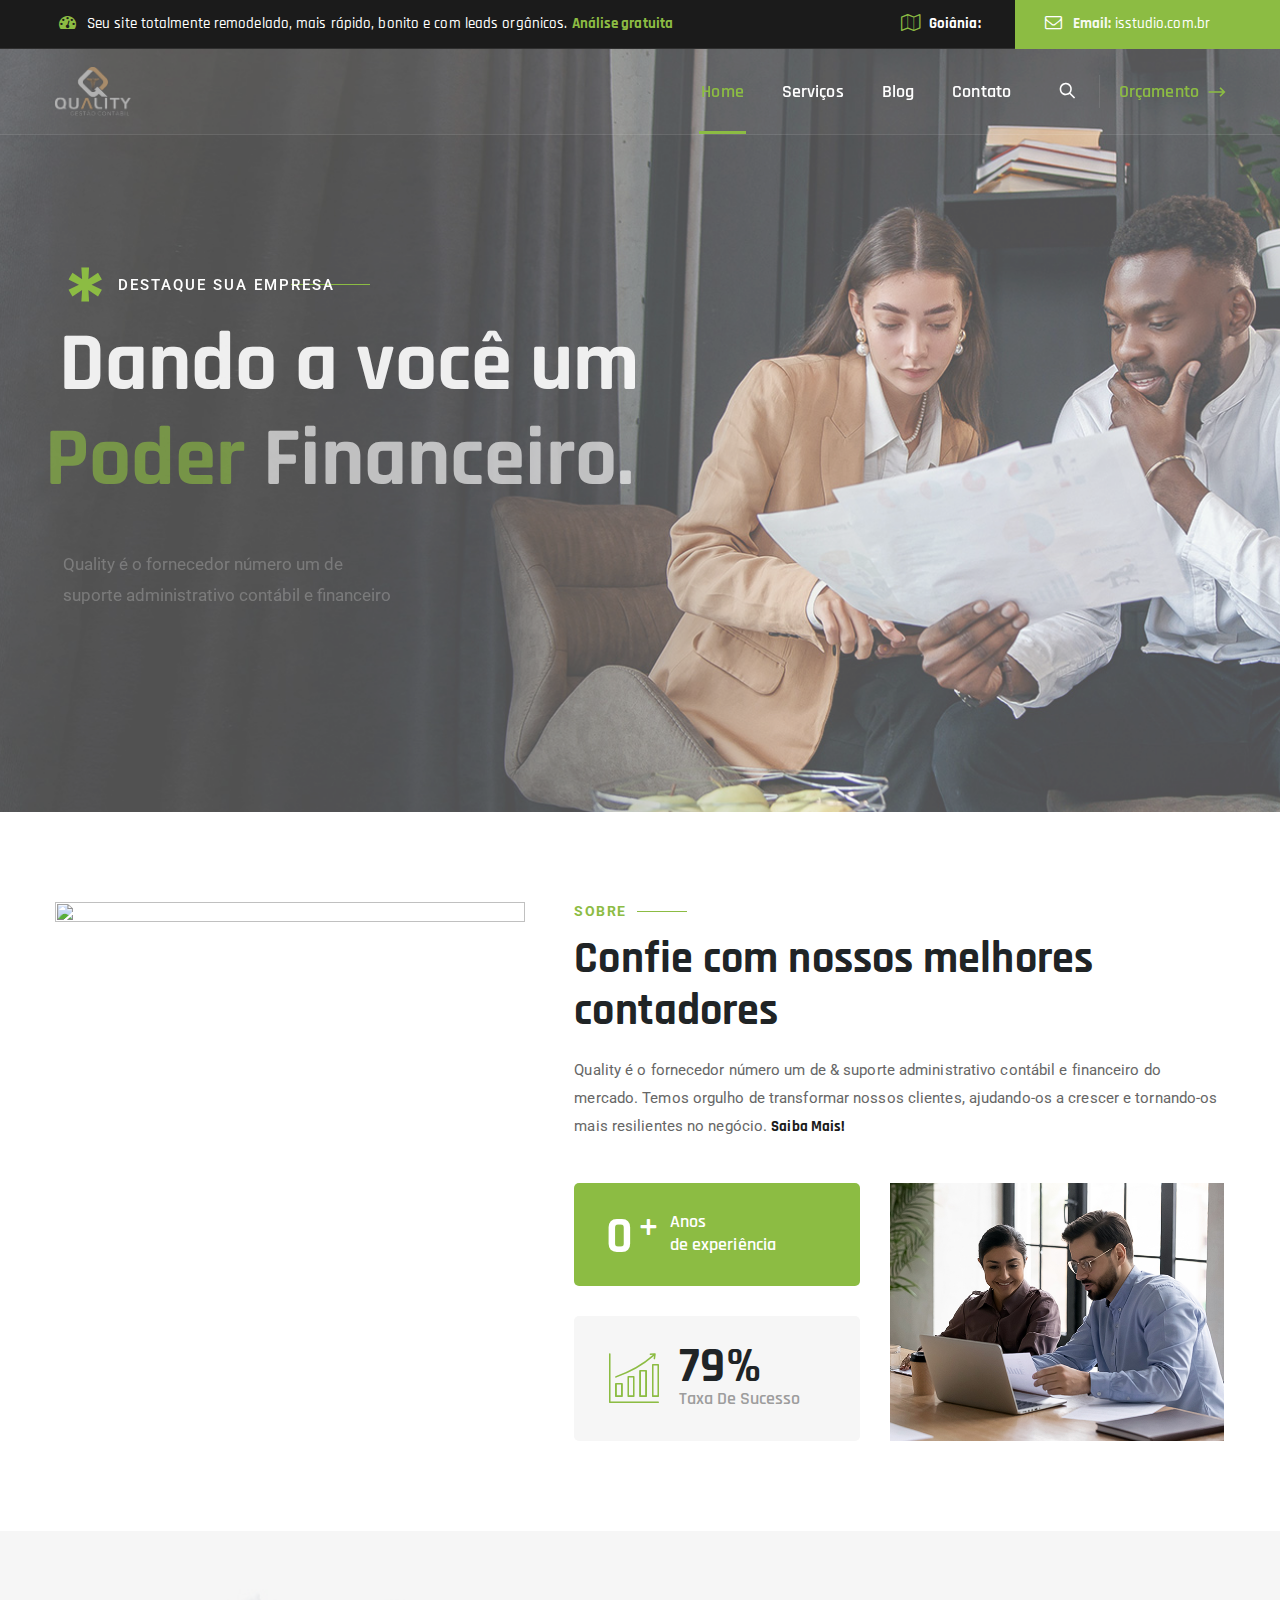
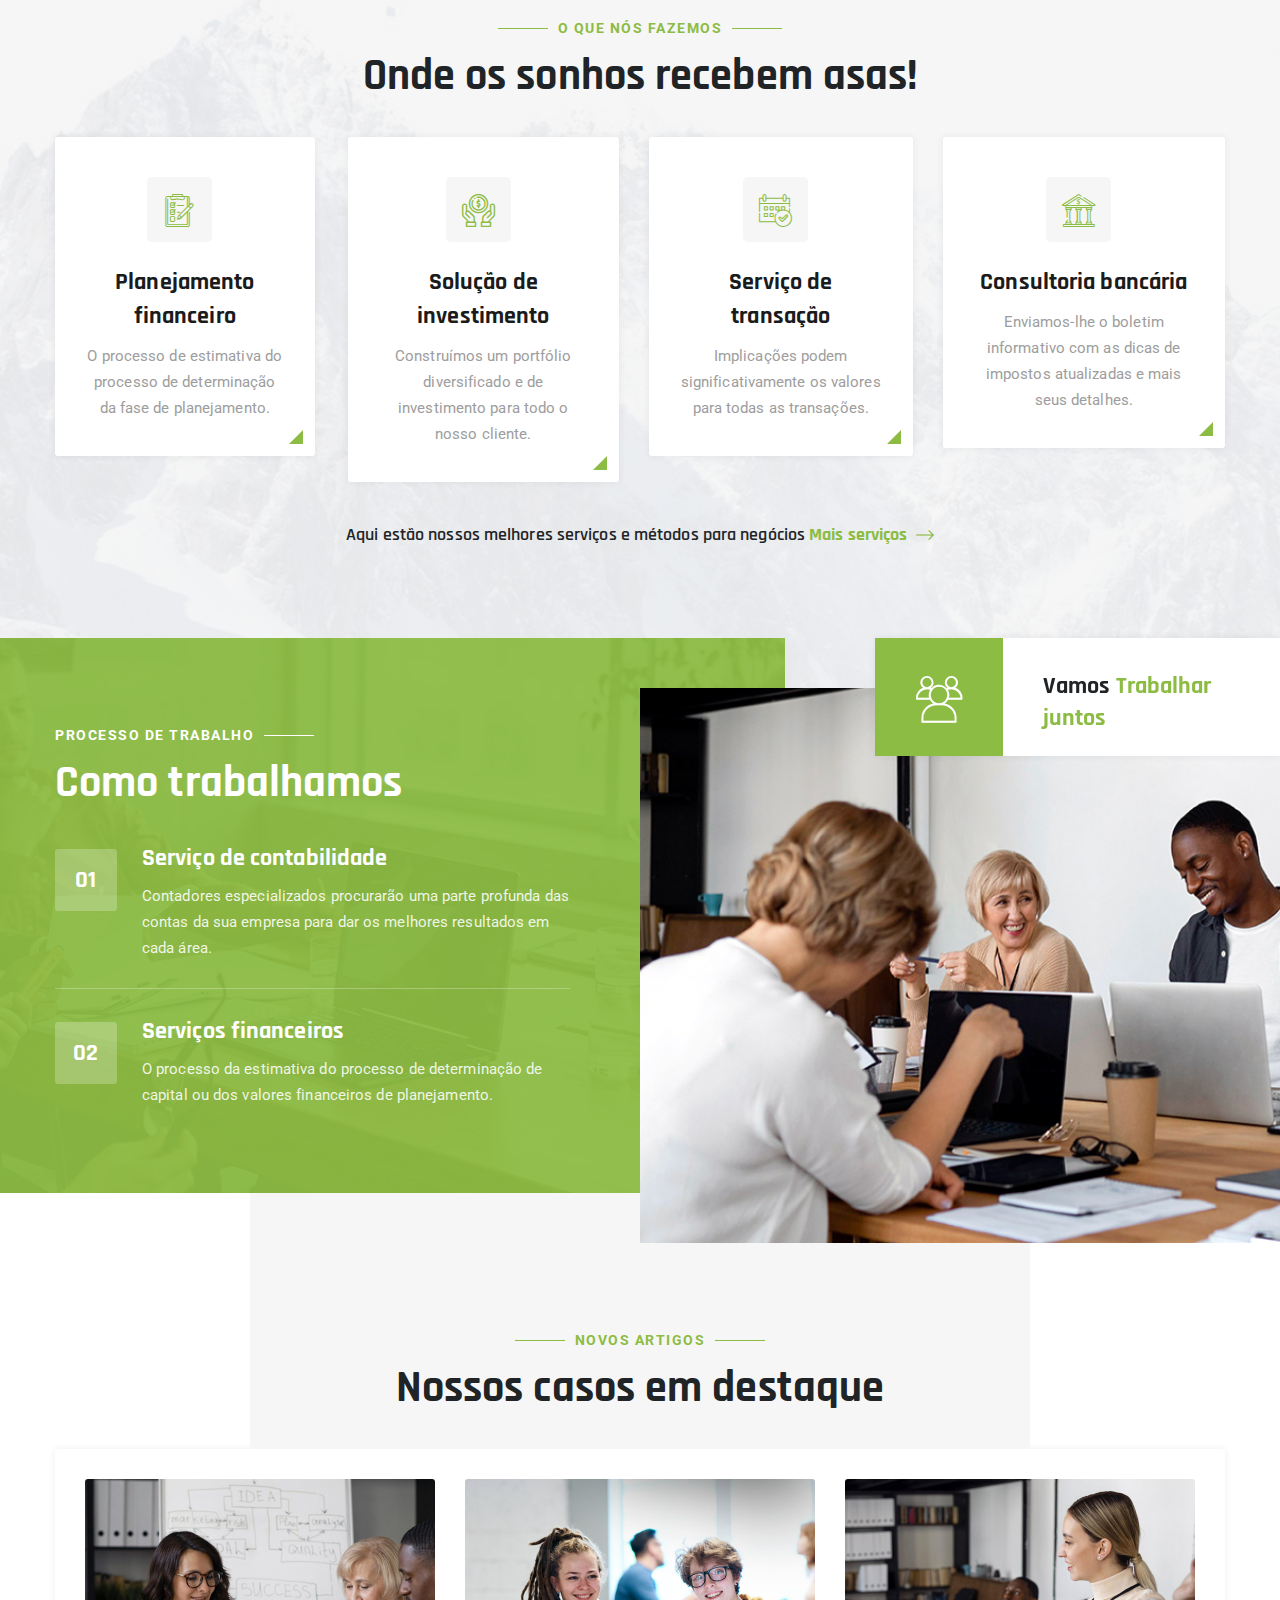
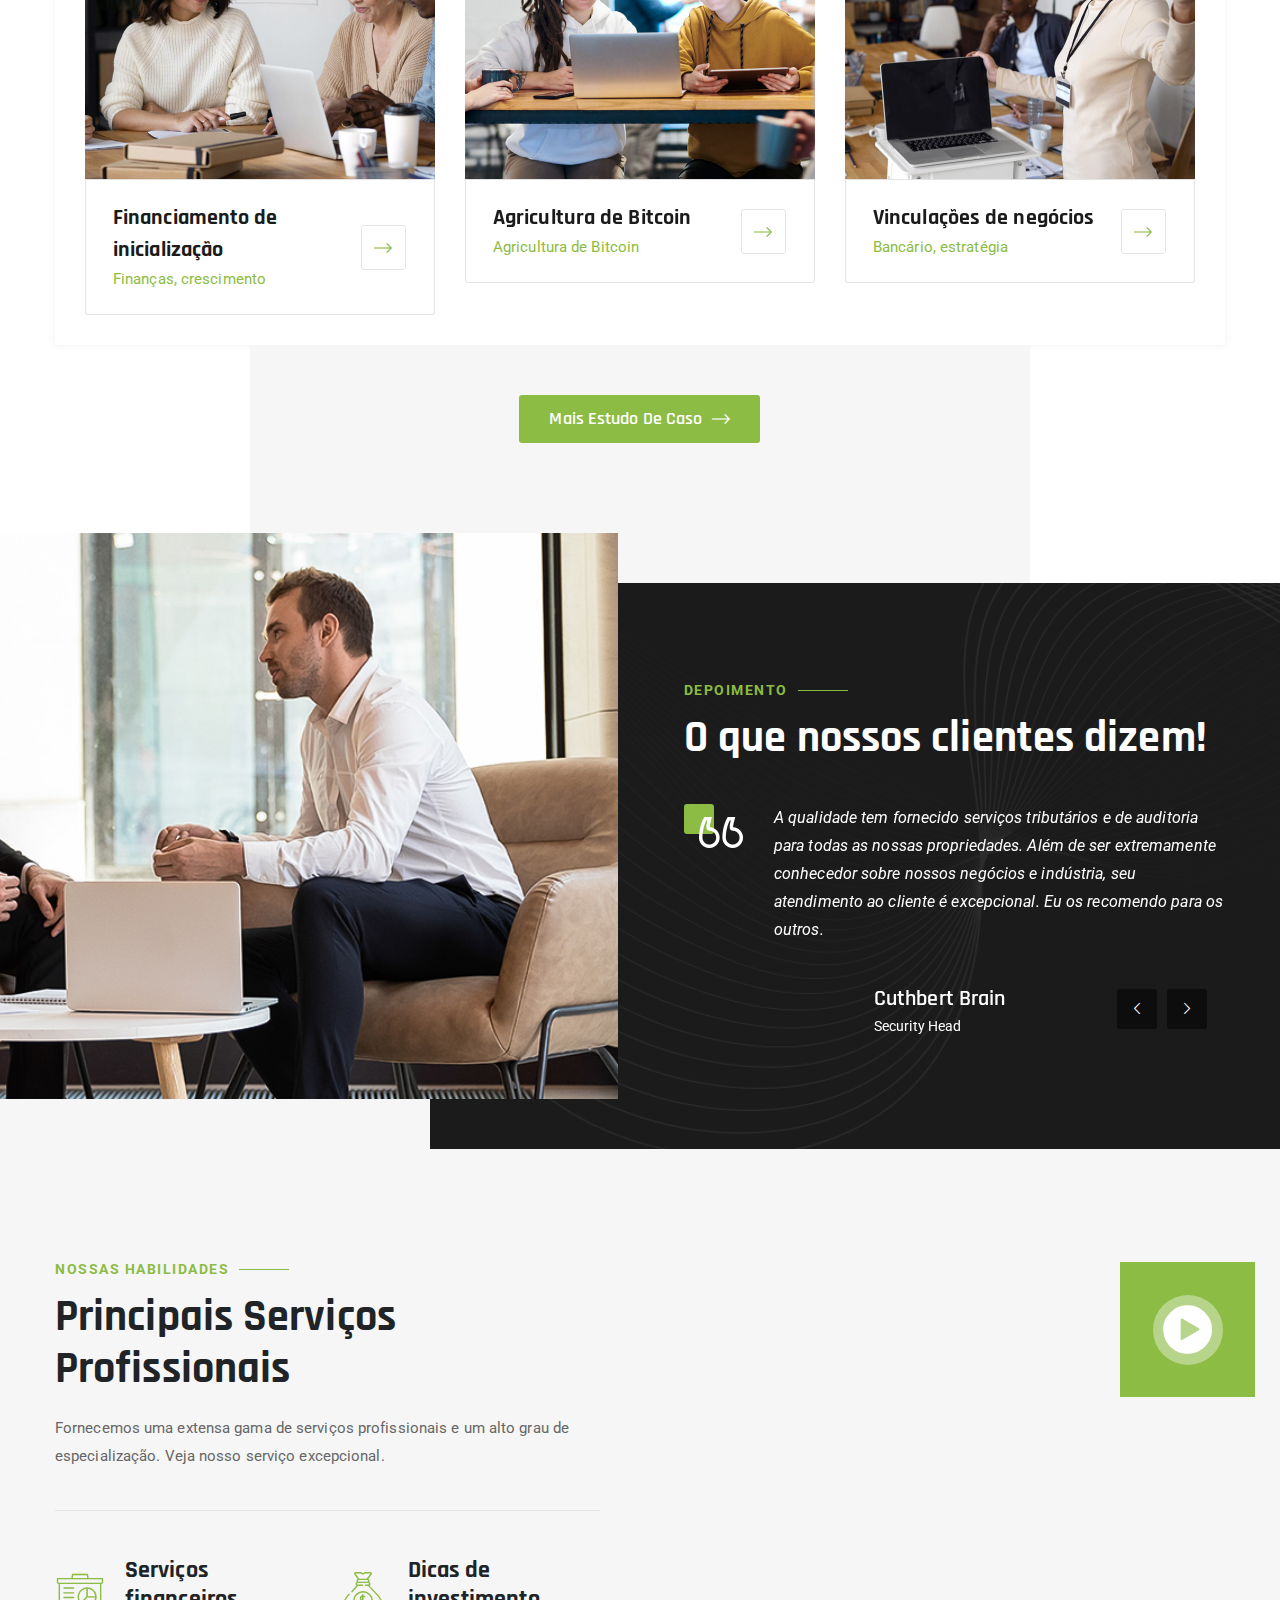
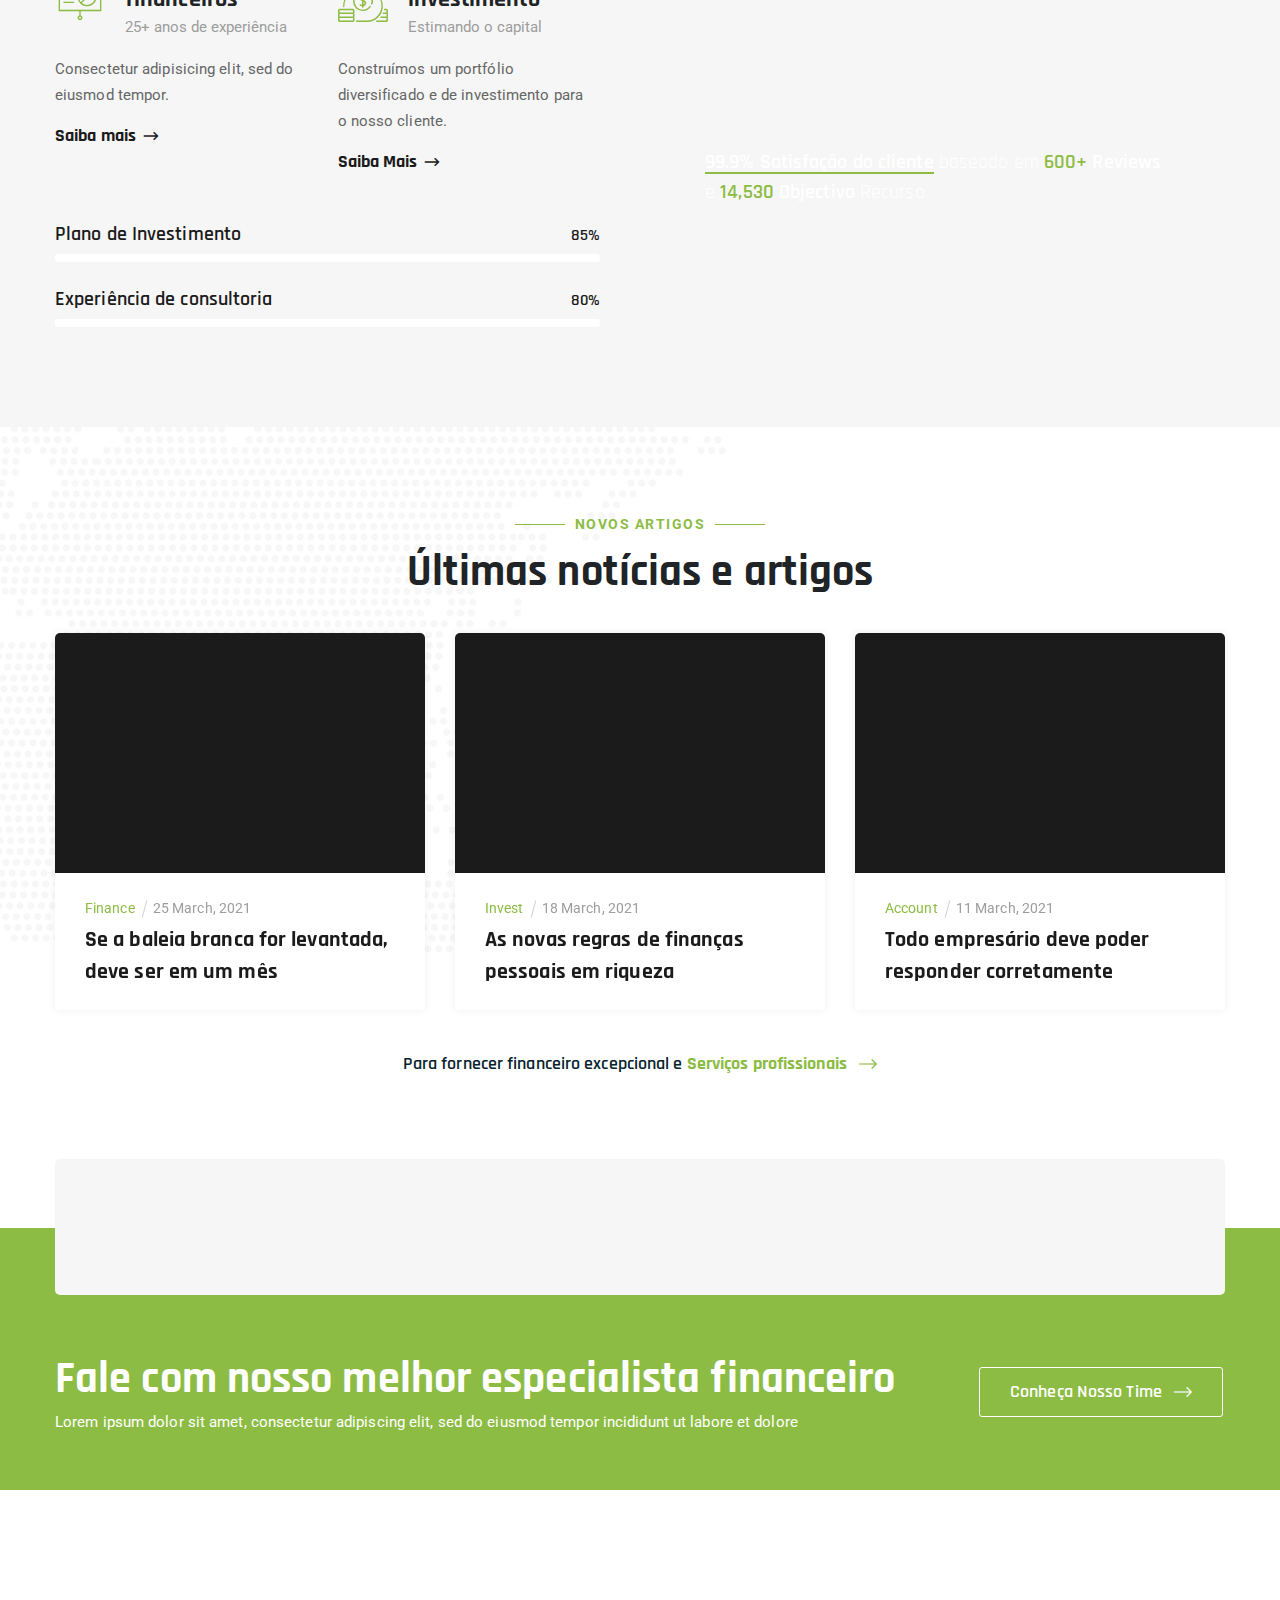
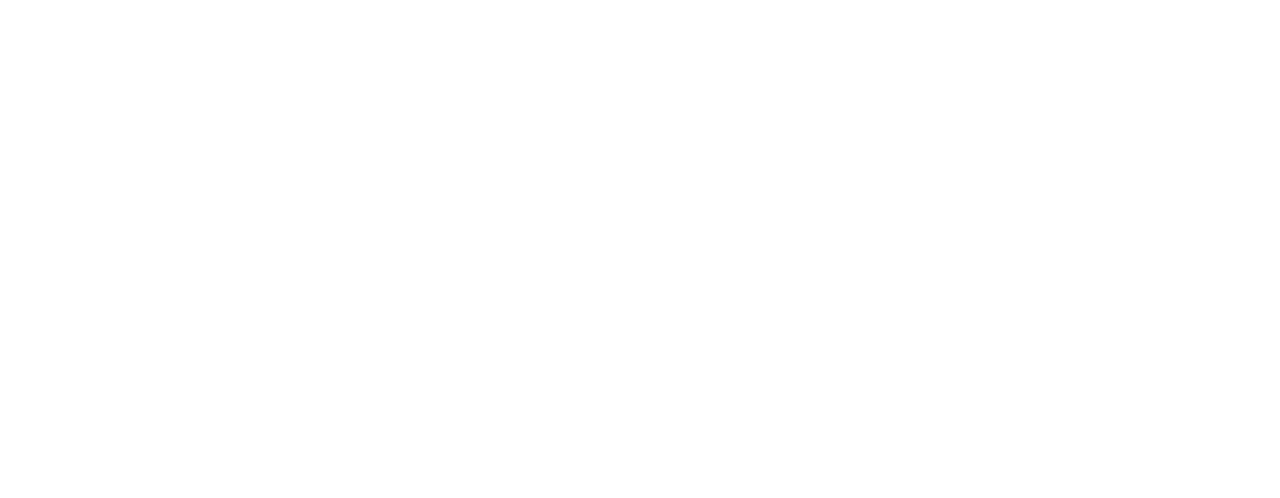
==== index.html @ 13d3b580 "tradução" ====
<!DOCTYPE html>
<html lang="en-US" class="no-js">

<head>
	<meta charset="UTF-8">
	<link rel="profile" href="http://gmpg.org/xfn/11">
	<meta name="viewport" content="width=device-width, initial-scale=1">
	<title>Quality &#8211; Accounting &amp; Finance Consulting WP Theme</title>
<meta name='robots' content='max-image-preview:large' />
<link rel='dns-prefetch' href='http://s.w.org/' />
<link rel="alternate" type="application/rss+xml" title="Quality &raquo; Feed" href="feed/index.html" />
<link rel="alternate" type="application/rss+xml" title="Quality &raquo; Comments Feed" href="comments/feed/index.html" />
		<script>
			window._wpemojiSettings = {"baseUrl":"https:\/\/s.w.org\/images\/core\/emoji\/13.0.1\/72x72\/","ext":".png","svgUrl":"https:\/\/s.w.org\/images\/core\/emoji\/13.0.1\/svg\/","svgExt":".svg","source":{"concatemoji":"https:\/\/themetechmount.com\/wordpress\/invess\/wp-includes\/js\/wp-emoji-release.min.js?ver=5.7.8"}};
			!function(e,a,t){var n,r,o,i=a.createElement("canvas"),p=i.getContext&&i.getContext("2d");function s(e,t){var a=String.fromCharCode;p.clearRect(0,0,i.width,i.height),p.fillText(a.apply(this,e),0,0);e=i.toDataURL();return p.clearRect(0,0,i.width,i.height),p.fillText(a.apply(this,t),0,0),e===i.toDataURL()}function c(e){var t=a.createElement("script");t.src=e,t.defer=t.type="text/javascript",a.getElementsByTagName("head")[0].appendChild(t)}for(o=Array("flag","emoji"),t.supports={everything:!0,everythingExceptFlag:!0},r=0;r<o.length;r++)t.supports[o[r]]=function(e){if(!p||!p.fillText)return!1;switch(p.textBaseline="top",p.font="600 32px Arial",e){case"flag":return s([127987,65039,8205,9895,65039],[127987,65039,8203,9895,65039])?!1:!s([55356,56826,55356,56819],[55356,56826,8203,55356,56819])&&!s([55356,57332,56128,56423,56128,56418,56128,56421,56128,56430,56128,56423,56128,56447],[55356,57332,8203,56128,56423,8203,56128,56418,8203,56128,56421,8203,56128,56430,8203,56128,56423,8203,56128,56447]);case"emoji":return!s([55357,56424,8205,55356,57212],[55357,56424,8203,55356,57212])}return!1}(o[r]),t.supports.everything=t.supports.everything&&t.supports[o[r]],"flag"!==o[r]&&(t.supports.everythingExceptFlag=t.supports.everythingExceptFlag&&t.supports[o[r]]);t.supports.everythingExceptFlag=t.supports.everythingExceptFlag&&!t.supports.flag,t.DOMReady=!1,t.readyCallback=function(){t.DOMReady=!0},t.supports.everything||(n=function(){t.readyCallback()},a.addEventListener?(a.addEventListener("DOMContentLoaded",n,!1),e.addEventListener("load",n,!1)):(e.attachEvent("onload",n),a.attachEvent("onreadystatechange",function(){"complete"===a.readyState&&t.readyCallback()})),(n=t.source||{}).concatemoji?c(n.concatemoji):n.wpemoji&&n.twemoji&&(c(n.twemoji),c(n.wpemoji)))}(window,document,window._wpemojiSettings);
		</script>
		<style>
img.wp-smiley,
img.emoji {
	display: inline !important;
	border: none !important;
	box-shadow: none !important;
	height: 1em !important;
	width: 1em !important;
	margin: 0 .07em !important;
	vertical-align: -0.1em !important;
	background: none !important;
	padding: 0 !important;
}
</style>
	<link rel='stylesheet' id='themetechmount-invess-extra-icons-css'  href='wp-content/themes/invess/assets/themetechmount-invess-extra-icons/font/flaticond988.css?ver=5.7.8'  media='all' />
<link rel='stylesheet' id='wp-block-library-css'  href='wp-includes/css/dist/block-library/style.mind988.css?ver=5.7.8'  media='all' />
<link rel='stylesheet' id='contact-form-7-css'  href='wp-content/plugins/contact-form-7/includes/css/stylesc225.css?ver=5.4.1'  media='all' />
<link rel='stylesheet' id='rs-plugin-settings-css'  href='wp-content/plugins/revslider/public/assets/css/rs6e434.css?ver=6.4.11'  media='all' />
<style id='rs-plugin-settings-inline-css'>
#rs-demo-id {}
</style>
<link rel='stylesheet' id='font-awesome-css'  href='wp-content/plugins/elementor/assets/lib/font-awesome/css/font-awesome.min1849.css?ver=4.7.0'  media='all' />
<link rel='stylesheet' id='perfect-scrollbar-css'  href='wp-content/themes/invess/assets/perfect-scrollbar/perfect-scrollbar.mind988.css?ver=5.7.8'  media='all' />
<link rel='stylesheet' id='chrisbracco-tooltip-css'  href='wp-content/themes/invess/assets/chrisbracco-tooltip/chrisbracco-tooltip.mind988.css?ver=5.7.8'  media='all' />
<link rel='stylesheet' id='multi-columns-row-css'  href='wp-content/themes/invess/css/multi-columns-rowd988.css?ver=5.7.8'  media='all' />
<link rel='stylesheet' id='select2-css'  href='wp-content/themes/invess/assets/select2/select2.mind988.css?ver=5.7.8'  media='all' />
<link rel='stylesheet' id='flexslider-css'  href='wp-content/themes/invess/assets/flexslider/flexsliderd988.css?ver=5.7.8'  media='all' />
<link rel='stylesheet' id='themetechmount-invess-icons-css'  href='wp-content/themes/invess/assets/tm-invess-icons/css/tm-invess-iconsd988.css?ver=5.7.8'  media='all' />
<link rel='stylesheet' id='slick-css'  href='wp-content/themes/invess/assets/slick/slickd988.css?ver=5.7.8'  media='all' />
<link rel='stylesheet' id='slick-theme-css'  href='wp-content/themes/invess/assets/slick/slick-themed988.css?ver=5.7.8'  media='all' />
<link rel='stylesheet' id='asPieProgress-css'  href='wp-content/themes/invess/css/asPieProgress.mind988.css?ver=5.7.8'  media='all' />
<link rel='stylesheet' id='prettyphoto-css'  href='wp-content/themes/invess/assets/prettyphoto/css/prettyPhotod988.css?ver=5.7.8'  media='all' />
<link rel='stylesheet' id='elementor-icons-css'  href='wp-content/plugins/elementor/assets/lib/eicons/css/elementor-icons.min21f9.css?ver=5.11.0'  media='all' />
<link rel='stylesheet' id='elementor-animations-css'  href='wp-content/plugins/elementor/assets/lib/animations/animations.mine5ca.css?ver=3.2.3'  media='all' />
<link rel='stylesheet' id='elementor-frontend-css'  href='wp-content/plugins/elementor/assets/css/frontend.mine5ca.css?ver=3.2.3'  media='all' />
<style id='elementor-frontend-inline-css'>
@font-face{font-family:eicons;src:url(wp-content/plugins/elementor/assets/lib/eicons/fonts/eicons0b93.eot?5.10.0);src:url(https://themetechmount.com/wordpress/invess/wp-content/plugins/elementor/assets/lib/eicons/fonts/eicons.eot?5.10.0#iefix) format("embedded-opentype"),url(https://themetechmount.com/wordpress/invess/wp-content/plugins/elementor/assets/lib/eicons/fonts/eicons.woff2?5.10.0) format("woff2"),url(https://themetechmount.com/wordpress/invess/wp-content/plugins/elementor/assets/lib/eicons/fonts/eicons.woff?5.10.0) format("woff"),url(https://themetechmount.com/wordpress/invess/wp-content/plugins/elementor/assets/lib/eicons/fonts/eicons.ttf?5.10.0) format("truetype"),url(https://themetechmount.com/wordpress/invess/wp-content/plugins/elementor/assets/lib/eicons/fonts/eicons.svg?5.10.0#eicon) format("svg");font-weight:400;font-style:normal}
</style>
<link rel='stylesheet' id='elementor-post-7166-css'  href='wp-content/uploads/elementor/css/post-7166d18d.css?ver=1620456250'  media='all' />
<link rel='stylesheet' id='font-awesome-5-all-css'  href='wp-content/plugins/elementor/assets/lib/font-awesome/css/all.mine5ca.css?ver=3.2.3'  media='all' />
<link rel='stylesheet' id='font-awesome-4-shim-css'  href='wp-content/plugins/elementor/assets/lib/font-awesome/css/v4-shims.mine5ca.css?ver=3.2.3'  media='all' />
<link rel='stylesheet' id='elementor-post-9625-css'  href='wp-content/uploads/elementor/css/post-9625d93e.css?ver=1658746735'  media='all' />
<link rel='stylesheet' id='bootstrap-css'  href='wp-content/themes/invess/css/bootstrap.mind988.css?ver=5.7.8'  media='all' />
<link rel='stylesheet' id='bootstrap-theme-css'  href='wp-content/themes/invess/css/bootstrap-theme.mind988.css?ver=5.7.8'  media='all' />
<link rel='stylesheet' id='invess-base-style-css'  href='wp-content/themes/invess/css/base.mind988.css?ver=5.7.8'  media='all' />
<link rel='stylesheet' id='invess-main-style-css'  href='wp-content/themes/invess/css/main.mind988.css?ver=5.7.8'  media='all' />
<style id='invess-main-style-inline-css'>
:root{--tm-skincolor:#8cbc43; --tm-greycolor:#f6f6f6; --tm-dark-greycolor:#1b1b1b; --tm-whitecolor:#fff; --tm-bordercolor:#e1e1e1; --tm-generalfontcolor:#888888; --body-fontfamily:Roboto; --body-lineheight:26px; --body-fontsize:15px; --special-element-fontfamily:Rajdhani; --special-element-fontweight:600; --button_fontsize:18px; --button-topbottompadding:19px; --mainmenu_fontsize:18px; --mainmenu-texttransform:capitalize}body{background-color:#f6f6f6;background-position:0% 0%;background-size:auto;background-repeat:repeat;background-attachment:scroll}body > .tm-bg-layer{background-color:#f6f6f6}body #main,.themetechmount-sticky-footer .site-content-wrapper{background-color:#f6f6f6;background-position:0% 0%;background-size:auto;background-repeat:repeat;background-attachment:scroll}body #main,.themetechmount-sticky-footer .site-content-wrapper > .tm-bg-layer{background-color:#f6f6f6}.themetechmount-fbar-box-w{background-image:url('../../../localhost/elementor/wp-content/themes/vemlo/images/floatingbar-bg.jpg');background-position:0% 0%;background-size:cover;background-repeat:no-repeat;background-attachment:scroll}div.tm-titlebar-wrapper{background-image:url('wp-content/uploads/2021/05/titlebar-bg.jpg');background-color:rgba(17,24,30,0.01);background-position:center center;background-size:cover;background-repeat:no-repeat;background-attachment:scroll}div.tm-titlebar-wrapper > .tm-bg-layer{background-color:rgba(17,24,30,0.01)}.tm-header-style-classic-vertical .site-header{background-color:rgba(26,34,39,0.73);background-position:0% 0%;background-size:cover;background-repeat:repeat;background-attachment:scroll}.tm-header-style-classic-vertical .site-header > .tm-bg-layer{background-color:rgba(26,34,39,0.73)}.tm-mmmenu-override-yes #site-header-menu #site-navigation div.mega-menu-wrap ul.mega-menu.mega-menu-horizontal li.mega-menu-item ul.mega-sub-menu,#site-header-menu #site-navigation div.nav-menu > ul > li ul{background-color:#ffffff;background-position:center top;background-size:cover;background-repeat:no-repeat;background-attachment:scroll}.tm-mmmenu-override-yes #site-header-menu #site-navigation div.mega-menu-wrap ul.mega-menu.mega-menu-horizontal li.mega-menu-item ul.mega-sub-menu,#site-header-menu #site-navigation div.nav-menu > ul > li ul > .tm-bg-layer{background-color:#ffffff}#site-header-menu #site-navigation div.nav-menu > ul > li:nth-child(1) ul,.tm-mmmenu-override-yes #site-header-menu #site-navigation div.mega-menu-wrap ul.mega-menu.mega-menu-horizontal li.mega-menu-item:nth-child(1) ul.mega-sub-menu{background-position:0% 0%;background-size:auto;background-repeat:repeat;background-attachment:scroll}#site-header-menu #site-navigation div.nav-menu > ul > li:nth-child(2) ul,.tm-mmmenu-override-yes #site-header-menu #site-navigation div.mega-menu-wrap ul.mega-menu.mega-menu-horizontal li.mega-menu-item:nth-child(2) ul.mega-sub-menu{background-position:0% 0%;background-size:auto;background-repeat:repeat;background-attachment:scroll}#site-header-menu #site-navigation div.nav-menu > ul > li:nth-child(3) ul,.tm-mmmenu-override-yes #site-header-menu #site-navigation div.mega-menu-wrap ul.mega-menu.mega-menu-horizontal li.mega-menu-item:nth-child(3) ul.mega-sub-menu{background-position:0% 0%;background-size:auto;background-repeat:repeat;background-attachment:scroll}#site-header-menu #site-navigation div.nav-menu > ul > li:nth-child(4) ul,.tm-mmmenu-override-yes #site-header-menu #site-navigation div.mega-menu-wrap ul.mega-menu.mega-menu-horizontal li.mega-menu-item:nth-child(4) ul.mega-sub-menu{background-position:0% 0%;background-size:auto;background-repeat:repeat;background-attachment:scroll}#site-header-menu #site-navigation div.nav-menu > ul > li:nth-child(5) ul,.tm-mmmenu-override-yes #site-header-menu #site-navigation div.mega-menu-wrap ul.mega-menu.mega-menu-horizontal li.mega-menu-item:nth-child(5) ul.mega-sub-menu{background-position:0% 0%;background-size:auto;background-repeat:repeat;background-attachment:scroll}#site-header-menu #site-navigation div.nav-menu > ul > li:nth-child(6) ul,.tm-mmmenu-override-yes #site-header-menu #site-navigation div.mega-menu-wrap ul.mega-menu.mega-menu-horizontal li.mega-menu-item:nth-child(6) ul.mega-sub-menu{background-position:0% 0%;background-size:auto;background-repeat:repeat;background-attachment:scroll}#site-header-menu #site-navigation div.nav-menu > ul > li:nth-child(7) ul,.tm-mmmenu-override-yes #site-header-menu #site-navigation div.mega-menu-wrap ul.mega-menu.mega-menu-horizontal li.mega-menu-item:nth-child(7) ul.mega-sub-menu{background-position:0% 0%;background-size:auto;background-repeat:repeat;background-attachment:scroll}#site-header-menu #site-navigation div.nav-menu > ul > li:nth-child(8) ul,.tm-mmmenu-override-yes #site-header-menu #site-navigation div.mega-menu-wrap ul.mega-menu.mega-menu-horizontal li.mega-menu-item:nth-child(8) ul.mega-sub-menu{background-position:0% 0%;background-size:auto;background-repeat:repeat;background-attachment:scroll}#site-header-menu #site-navigation div.nav-menu > ul > li:nth-child(9) ul,.tm-mmmenu-override-yes #site-header-menu #site-navigation div.mega-menu-wrap ul.mega-menu.mega-menu-horizontal li.mega-menu-item:nth-child(9) ul.mega-sub-menu{background-position:0% 0%;background-size:auto;background-repeat:repeat;background-attachment:scroll}#site-header-menu #site-navigation div.nav-menu > ul > li:nth-child(10) ul,.tm-mmmenu-override-yes #site-header-menu #site-navigation div.mega-menu-wrap ul.mega-menu.mega-menu-horizontal li.mega-menu-item:nth-child(10) ul.mega-sub-menu{background-position:0% 0%;background-size:auto;background-repeat:repeat;background-attachment:scroll}.footer{background-color:#1b1b1b;background-position:center center;background-size:auto;background-repeat:repeat;background-attachment:scroll}.footer > .tm-bg-layer{background-color:#1b1b1b}.first-footer{background-color:transparent;background-position:center center;background-size:cover;background-repeat:no-repeat;background-attachment:scroll}.first-footer > .tm-bg-layer{background-color:transparent}.second-footer{background-color:transparent;background-position:center center;background-size:auto;background-repeat:no-repeat;background-attachment:scroll}.second-footer > .tm-bg-layer{background-color:transparent}.site-footer .bottom-footer-text{background-color:transparent;background-position:center center;background-size:auto;background-repeat:no-repeat;background-attachment:fixed}.site-footer .bottom-footer-text > .tm-bg-layer{background-color:transparent}.error404 .site-content-wrapper{background-color:#ffffff;background-position:right bottom;background-size:cover;background-repeat:no-repeat;background-attachment:scroll}.error404 .site-content-wrapper > .tm-bg-layer{background-color:#ffffff}.uconstruction_background{background-color:#f4f7fb;background-position:center top;background-size:cover;background-repeat:no-repeat;background-attachment:scroll}.uconstruction_background > .tm-bg-layer{background-color:#f4f7fb}.loginpage{background-color:#f6f6f6;background-position:right bottom;background-size:cover;background-repeat:no-repeat;background-attachment:scroll}.loginpage > .tm-bg-layer{background-color:#f6f6f6}body,.elementor-widget-text-editor,.elementor-widget-icon-list .elementor-icon-list-item,.elementor-widget-accordion .elementor-accordion .elementor-tab-content{font-family:"Roboto",Tahoma,Geneva,sans-serif;font-weight:400;font-size:15px;line-height:26px;letter-spacing:0.1px;color:#9d9d9d}h1{font-family:"Rajdhani",Arial,Helvetica,sans-serif;font-weight:700;font-size:40px;line-height:45px;color:#202426}h2{font-family:"Rajdhani",Arial,Helvetica,sans-serif;font-weight:700;font-size:33px;line-height:43px;color:#202426}h3{font-family:"Rajdhani",Arial,Helvetica,sans-serif;font-weight:700;font-size:24px;line-height:28px;color:#202426}h4,.themetechmount-box-blog .themetechmount-box-content h4,.themetechmount-box-service .themetechmount-box-title h4{font-family:"Rajdhani",Arial,Helvetica,sans-serif;font-weight:700;font-size:22px;line-height:32px;color:#202426}h5{font-family:"Rajdhani",Arial,Helvetica,sans-serif;font-weight:700;font-size:20px;line-height:24px;color:#202426}h6{font-family:"Rajdhani",Arial,Helvetica,sans-serif;font-weight:700;font-size:16px;line-height:21px;color:#202426}.tm-element-content-heading{font-family:"Rajdhani",Arial,Helvetica,sans-serif;font-weight:700;font-size:44px;line-height:52px;color:#202426}.tm-element-heading-content-wrapper .tm-element-subhead,.themetechmount-iconbox .tm-element-subhead{font-family:"Roboto",Arial,Helvetica,sans-serif;font-weight:700;text-transform:uppercase;font-size:14px;line-height:28px;letter-spacing:1.5px;color:#8cbc43}.tm-element-content-desctxt{font-family:"Roboto",Arial,Helvetica,sans-serif;font-weight:400;font-size:15px;line-height:28px;color:#666666}body .widget .widget-title,body .widget .widgettitle,#site-header-menu #site-navigation .mega-menu-wrap .mega-menu.mega-menu-horizontal .mega-sub-menu > li.mega-menu-item > h4.mega-block-title,.portfolio-description h2,.themetechmount-portfolio-details h2,.themetechmount-portfolio-related h2{font-family:"Rajdhani",Arial,Helvetica,sans-serif;font-weight:700;font-size:20px;line-height:32px;color:#202426}.elementor-widget-progress .elementor-title,.elementor-widget-accordion .elementor-accordion .elementor-accordion-title{font-family:"Rajdhani",Arial,Helvetica,sans-serif;font-weight:600;font-size:18px}.tm-titlebar h1.entry-title,.tm-titlebar-textcolor-custom .tm-titlebar-main .entry-title{font-family:"Rajdhani",Arial,Helvetica,sans-serif;font-weight:700;font-size:53px;line-height:60px;color:#20292f}.tm-titlebar .entry-subtitle,.tm-titlebar-textcolor-custom .tm-titlebar-main .entry-subtitle{font-family:"Rajdhani",Arial,Helvetica,sans-serif;font-weight:600;font-size:14px;line-height:22px;color:#20292f}.tm-titlebar .breadcrumb-wrapper,.tm-titlebar .breadcrumb-wrapper a{font-family:"Roboto",Arial,Helvetica,sans-serif;font-weight:400;text-transform:capitalize;font-size:15px;line-height:24px;color:#686e73}.headerlogo a.home-link{font-family:"Arimo",Arial,Helvetica,sans-serif;font-weight:400;font-size:26px;line-height:27px;color:#202020}#site-header-menu #site-navigation div.nav-menu > ul > li > a,.tm-mmmenu-override-yes #site-header-menu #site-navigation .mega-menu-wrap .mega-menu.mega-menu-horizontal > li.mega-menu-item > a{font-family:"Rajdhani",Arial,Helvetica,sans-serif;font-weight:600;text-transform:capitalize;font-size:18px;line-height:25px;color:#ffffff}ul.nav-menu li ul li a,div.nav-menu > ul li ul li a,.tm-mmmenu-override-yes #site-header-menu #site-navigation .mega-menu-wrap .mega-menu.mega-menu-horizontal .mega-sub-menu a,.tm-mmmenu-override-yes #site-header-menu #site-navigation .mega-menu-wrap .mega-menu.mega-menu-horizontal .mega-sub-menu a:hover,.tm-mmmenu-override-yes #site-header-menu #site-navigation .mega-menu-wrap .mega-menu.mega-menu-horizontal .mega-sub-menu a:focus,.tm-mmmenu-override-yes #site-header-menu #site-navigation .mega-menu-wrap .mega-menu.mega-menu-horizontal .mega-sub-menu a.mega-menu-link,.tm-mmmenu-override-yes #site-header-menu #site-navigation .mega-menu-wrap .mega-menu.mega-menu-horizontal .mega-sub-menu a.mega-menu-link:hover,.tm-mmmenu-override-yes #site-header-menu #site-navigation .mega-menu-wrap .mega-menu.mega-menu-horizontal .mega-sub-menu a.mega-menu-link:focus,.tm-mmmenu-override-yes #site-header-menu #site-navigation .mega-menu-wrap .mega-menu.mega-menu-horizontal .mega-sub-menu > li.mega-menu-item-type-widget{font-family:"Roboto",Arial,Helvetica,sans-serif;font-weight:400;font-size:14px;line-height:15px;color:#9d9d9d}#site-header-menu #site-navigation .mega-menu-wrap .mega-menu.mega-menu-horizontal .mega-sub-menu > li.mega-menu-item > h4.mega-block-title{font-family:"Open Sans",Arial,Helvetica,sans-serif;font-weight:600;font-size:15px;line-height:20px;color:#2d303e}.elementor-element.elementor-widget-button .elementor-button,.main-holder .site-content ul.products li.product .add_to_wishlist,.main-holder .site-content ul.products li.product .yith-wcwl-wishlistexistsbrowse a[rel="nofollow"],.woocommerce button.button,.woocommerce-page button.button,input,.woocommerce-page a.button,.button,.wpb_button,button,.woocommerce input.button,.woocommerce-page input.button,.tp-button.big,.woocommerce #content input.button,.woocommerce #respond input#submit,.woocommerce a.button,.woocommerce button.button,.woocommerce input.button,.woocommerce-page #content input.button,.woocommerce-page #respond input#submit,.woocommerce-page a.button,.woocommerce-page button.button,.woocommerce-page input.button,.themetechmount-post-readmore a,.themetechmount-box-service .themetechmount-serviceboxbox-readmore a,.post.themetechmount-box-blog-classic .themetechmount-blogbox-footer-readmore a,.single-tm_portfolio .nav-links a,.woocommerce-cart .wc-proceed-to-checkout a.checkout-button,.main-holder .site .woocommerce-cart-form__contents button,.main-holder .site .woocommerce-cart-form__contents button.button:disabled[disabled],.main-holder .site table.cart .coupon button,.themetechmount-box-blog .themetechmount-blogbox-footer-readmore a{font-family:"Rajdhani",Arial,Helvetica,sans-serif;font-weight:600;text-transform:capitalize}a{color:#1b1b1b}a:hover{color:#8cbc43}.site-header.tm-bgcolor-custom:not(.is_stuck),.tm-header-style-classic-box.tm-header-overlay .site-header.tm-bgcolor-custom:not(.is_stuck) .tm-container-for-header{background-color:rgba(255,255,255,0.03) !important}.is_stuck.site-header.tm-sticky-bgcolor-custom{background-color:#1b1b1b !important}.tm-titlebar-wrapper.tm-breadcrumb-on-bottom .tm-titlebar .breadcrumb-wrapper .container,.tm-titlebar-wrapper.tm-breadcrumb-on-bottom .breadcrumb-wrapper .container:before,.tm-titlebar-wrapper.tm-breadcrumb-on-bottom .breadcrumb-wrapper .container:after{background-color:rgba(0,0,0,0.50) !important}.wpb_row .vc_tta.vc_general.vc_tta-color-white:not(.vc_tta-o-no-fill) .vc_tta-panel-body .wpb_text_column,.tm-list.tm-list-icon-color- li,.tm-list-li-content{color:#9d9d9d}.elementor-column.elementor-top-column.tm-elementor-bg-color-skincolor:not(.tm-bgimage-yes) .elementor-widget-wrap>.tm-stretched-div,.elementor-column.elementor-top-column.tm-elementor-bg-color-skincolor:not(.tm-col-stretched-yes)>.elementor-widget-wrap,.elementor-column.elementor-inner-column.tm-elementor-bg-color-skincolor:not(.tm-bgimage-yes)>.elementor-widget-wrap{background-color:#8cbc43 !important}.elementor-section.elementor-top-section.tm-elementor-bg-color-skincolor,.elementor-section.elementor-top-section.tm-elementor-bg-color-skincolor:before,.elementor-section.elementor-inner-section.tm-elementor-bg-color-skincolor,.themetechmount-iconbox.themetechmount-icon-bgcolor-skincolor .tm-box-icon,.themetechmount-blogbox-styleone .tm-post-iconbox a:hover,.themetechmount-portfoliobox-style1:hover .tm-post-iconbox a,.tm-btn-style-flat.tm-btn-color-skincolor .elementor-button,.elementor-widget-progress .elementor-progress-wrapper .elementor-progress-bar,.elementor-widget-accordion .elementor-accordion .elementor-active.elementor-tab-title,.themetechmount-testimonialbox-styleone .themetechmount-box-author:after,.tm-accor-btn{ background-color:#8cbc43}.tm-seperator-solid .tm-element-content-heading:after,.tm-seperator-solid:not(.tm-heading-style-horizontal) .tm-vc_general.tm-vc_cta3 .tm-vc_cta3-content-header:after,.elementor-widget-tabs.tm-tab-style1 .elementor-tab-desktop-title.elementor-active,.single article.post blockquote:before,.tm-ptablebox-featured-col .tm-ptablebox-title,.mailchimp-inputbox button[type="submit"],article.themetechmount-box-blog-classic .tm-entry-meta-wrapper:before,.post.themetechmount-box-blog-classic .tm-blogbox-classic-date .tm-post-date,.widget.invess_category_list_widget li.current-cat a:after,.widget.invess_category_list_widget li a:hover:after,.widget.invess_all_post_list_widget li.tm-post-active a:after,.widget.invess_all_post_list_widget li a:hover:after,.widget.tm_widget_nav_menu li.current_page_item a:after,.widget.tm_widget_nav_menu li a:hover:after,.woocommerce-account .woocommerce-MyAccount-navigation li.is-active a:after,.woocommerce-account .woocommerce-MyAccount-navigation li a:hover:after,#totop,.tm-site-searchform button,.themetechmount-testimonialbox-styletwo .themetechmount-testimonial-text:before,.themetechmount-teambox-style1 .themetechmount-team-icon,.tm-pf-single-related-wrapper .tm-pf-single-related-title:after,.widget_recent_comments li.recentcomments:before,.widget_recent_entries a:before,.widget_meta a:before,.widget_categories a:before,.widget_archive li a:before,.widget_pages li a:before,.widget.widget_nav_menu li a:before,.widget_product_categories a:before,.woocommerce .main-holder #content .woocommerce-error .button:hover,.woocommerce .main-holder #content .woocommerce-info .button:hover,.woocommerce .main-holder #content .woocommerce-message .button:hover,.sidebar .widget .tagcloud a:hover,.woocommerce .widget_shopping_cart a.button:hover,.woocommerce-cart .wc-proceed-to-checkout a.checkout-button:hover,.main-holder .site table.cart .coupon button:hover,.main-holder .site .woocommerce-cart-form__contents button:hover,.woocommerce .woocommerce-form-login .woocommerce-form-login__submit:hover,.main-holder .site .return-to-shop a.button:hover,.main-holder .site .woocommerce-MyAccount-content a.woocommerce-Button:hover,.main-holder .site-content #review_form #respond .form-submit input:hover,.woocommerce div.product form.cart .button:hover,table.compare-list .add-to-cart td a:hover,.woocommerce-cart #content table.cart td.actions input[type="submit"]:hover,.main-holder .site .woocommerce-form-coupon button:hover,.main-holder .site .woocommerce-form-login button.woocommerce-Button:hover,.main-holder .site .woocommerce-ResetPassword button.woocommerce-Button:hover,.main-holder .site .woocommerce-EditAccountForm button.woocommerce-Button:hover,.single .main-holder div.product .woocommerce-tabs ul.tabs li.active,.main-holder .site table.cart .coupon input:hover,.woocommerce #payment #place_order:hover,.wishlist_table td.product-price ins,.widget .product_list_widget ins,.woocommerce .widget_shopping_cart a.button.checkout,.woocommerce .wishlist_table td.product-add-to-cart a,.woocommerce .widget_price_filter .ui-slider .ui-slider-range,.woocommerce .widget_price_filter .ui-slider .ui-slider-handle,.woocommerce .widget_price_filter .price_slider_amount .button:hover,.main-holder .site-content nav.woocommerce-pagination ul li .page-numbers.current,.main-holder .site-content nav.woocommerce-pagination ul li a:hover,.sidebar .widget .tagcloud a:hover,.widget.tm-sidebar-contact-banner a,.main-holder .site-content ul.products li.product .yith-wcwl-wishlistexistsbrowse a[rel="nofollow"]:hover:after,.main-holder .site-content ul.products li.product .yith-wcwl-add-to-wishlist .yith-wcwl-wishlistaddedbrowse:hover:after,.main-holder .site-content ul.products li.product .tm-shop-icon>div:hover,.top-contact.tm-highlight-left:after,.top-contact.tm-highlight-right:after,.tm-social-share-links ul li a:hover,.themetechmount-blog-box-view-right-image .themetechmount-box-content .tm-post-categories>.tm-meta-line.cat-links a:hover,.themetechmount-blog-box-view-left-image .themetechmount-box-content .tm-post-categories>.tm-meta-line.cat-links a:hover,.tm-vc_general.tm-vc_cta3.tm-vc_cta3-color-skincolor.tm-vc_cta3-style-flat,.tm-sortable-list .tm-sortable-link a.selected,.tm-sortable-list .tm-sortable-link a:hover,footer#colophon.tm-bgcolor-skincolor > .tm-bg-layer,.tm-titlebar-wrapper.tm-bgcolor-skincolor .tm-titlebar-wrapper-bg-layer,.themetechmount-box-blog .themetechmount-box-content .themetechmount-box-post-date:after,article.themetechmount-box-blog-classic .themetechmount-post-date-wrapper,body .datepicker table tr td span.active.active,body .datepicker table tr td.active.active,.datepicker table tr td.active.active:hover,.datepicker table tr td span.active.active:hover,.widget .widget-title::before,.datepicker table tr td.day:hover,.datepicker table tr td.day.focused,.themetechmount-boxes-testimonial.themetechmount-boxes-view-slickview .themetechmount-box-desc .themetechmount-testimonial-text:before,.themetechmount-boxes-view-slickview .themetechmount-boxes-row-wrapper .tm-box-col-wrapper:after,.testimonials-nav .testimonial_item .themetechmount-box-img:hover .themetechmount-item-thumbnail-inner:before,.testimonials-nav .slick-current.slick-center .testimonial_item .themetechmount-box-img .themetechmount-item-thumbnail-inner:before,.tm-ptablebox .tm-ptablebox-featured-col .tm-ptable-btn a,.themetechmount-servicebox-styleone .themetechmount-box-bottom-content:before,.sidebar .widget-title:before{background-color:#8cbc43}.elementor-column.elementor-top-column.tm-elementor-bg-color-darkgrey:not(.tm-bgimage-yes) .elementor-widget-wrap>.tm-stretched-div,.elementor-column.elementor-top-column.tm-elementor-bg-color-darkgrey:not(.tm-col-stretched-yes)>.elementor-widget-wrap,.elementor-column.elementor-inner-column.tm-elementor-bg-color-darkgrey:not(.tm-bgimage-yes)>.elementor-widget-wrap{background-color:#1b1b1b !important}.themetechmount-iconbox.themetechmount-iconbox-styletwo .themetechmount-iconbox-inner,.elementor-section.elementor-top-section.tm-elementor-bg-color-darkgrey,.elementor-section.elementor-top-section.tm-elementor-bg-color-darkgrey:before,.elementor-section.elementor-inner-section.tm-elementor-bg-color-darkgrey,.elementor-progress-wrapper{ background-color:#1b1b1b}.themetechmount-iconbox.themetechmount-icon-bgcolor-darkgrey .tm-box-icon,.themetechmount-servicebox-styletwo .tm-morebtn,.post.themetechmount-box-blog-classic .themetechmount-blogbox-footer-readmore a,.ttm-pricetable-column-w .ttm-featured-title,.themetechmount-box-blog.themetechmount-blogbox-styleone .tm-entry-meta .tm-meta-line:after,.themetechmount-box-blog.themetechmount-blogbox-styletwo .themetechmount-blogbox-desc-footer a,.elementor-accordion .elementor-tab-title .elementor-accordion-icon.elementor-accordion-icon-left:before,.themetechmount-testimonialbox-styletwo:hover .themetechmount-testimonial-text:before,.themetechmount-iconbox.themetechmount-iconbox-styletwo .tm-iconbox-btn a,.tm-imgtext.widget,.widget.tm-sidebar-contact-banner a:hover,.widget.tm-sidebar-contact-banner:before,.site-header.tm-sticky-bgcolor-darkgrey.is_stuck,.tm-header-overlay .site-header.tm-sticky-bgcolor-darkgrey.is_stuck,.site-header-menu.tm-sticky-bgcolor-darkgrey.is_stuck,.tm-titlebar-wrapper.tm-breadcrumb-on-bottom.tm-breadcrumb-bgcolor-darkgrey .tm-titlebar .breadcrumb-wrapper .container,.tm-titlebar-wrapper.tm-breadcrumb-on-bottom.tm-breadcrumb-bgcolor-darkgrey .breadcrumb-wrapper .container:before,.tm-titlebar-wrapper.tm-breadcrumb-on-bottom.tm-breadcrumb-bgcolor-darkgrey .breadcrumb-wrapper .container:after,.tm-header-style-infostack .site-header .tm-stickable-header.is_stuck.tm-sticky-bgcolor-darkgrey,.tm-header-style-infostack .site-header-menu .is_stuck .tm-sticky-bgcolor-darkgrey,.tm-header-style-infostack .is_stuck.tm-sticky-bgcolor-darkgrey,.tm-header-style-infostack .tm-bgcolor-darkgrey,.themetechmount-topbar-wrapper.tm-bgcolor-darkgrey,.tm-bg-highlight-dark,.tm-col-bgcolor-darkgrey .tm-bg-layer-inner,.tm-bgcolor-darkgrey,.tm-bg.tm-bgcolor-darkgrey .tm-bg-layer,.themetechmount-blogbox-styleone .tm-post-featured-wrapper,.tm-col-bgcolor-darkgrey.tm-col-bgimage-yes .tm-bg-layer-inner,.tm-bgcolor-darkgrey.tm-bg.tm-bgimage-yes > .tm-bg-layer-inner{background-color:#1b1b1b}.themetechmount-iconbox.themetechmount-icon-bgcolor-darkgrey.tm-iconstyle-outline-boxed .tm-box-icon,.themetechmount-iconbox.themetechmount-icon-bgcolor-darkgrey.tm-iconstyle-outline-rounded .tm-box-icon,.themetechmount-iconbox.themetechmount-icon-bgcolor-darkgrey.tm-iconstyle-outline-rounded-less .tm-box-icon{border-color:#1b1b1b}.wpcf7 .tm-commonform .field-group i,.themetechmount-iconbox.themetechmount-iconcolor-darkgrey .tm-box-icon i,.themetechmount-iconbox.themetechmount-iconcolor-darkgrey .tm-icon-type-text,.themetechmount-iconbox.tm-highlight-sliderbox .tm-box-icon i{color:#1b1b1b}.themetechmount-box-portfolio .themetechmount-overlay{background-color:rgba( 27,27,27,0.70)}button,input[type="submit"],input[type="button"],input[type="reset"],.checkout_coupon input.button,table.compare-list .add-to-cart td a:hover,.woocommerce .widget_shopping_cart a.button:hover,.woocommerce #review_form #respond .form-submit input:hover,.main-holder .site table.cart .coupon input:hover,.woocommerce-cart .wc-proceed-to-checkout a.checkout-button:hover,.woocommerce-cart #content table.cart td.actions input[type="submit"]:hover,.woocommerce #payment #place_order:hover,.woocommerce .wishlist_table td.product-add-to-cart a:hover,.woocommerce-cart #content table.cart td.actions input[type="submit"],#tribe-bar-form .tribe-bar-submit input[type=submit],.wishlist_table tr td a.yith-wcqv-button:hover,.woocommerce .wishlist_table td.product-add-to-cart a:hover,.woocommerce .widget_shopping_cart a.button.checkout:hover,.tm-sresults-title small .label-default[href]:hover,.woocommerce .widget_price_filter .price_slider_amount .button,.woocommerce .widget_shopping_cart a.button,.woocommerce #payment #place_order,.woocommerce-cart .wc-proceed-to-checkout a.checkout-button,.main-holder .site table.cart .coupon input,.main-holder .site-content #review_form #respond .form-submit input,.woocommerce div.product form.cart .button,table.compare-list .add-to-cart td a,.main-holder .site table.cart .coupon button,.main-holder .site .woocommerce-cart-form__contents button,.main-holder .site .return-to-shop a.button,.main-holder .site .woocommerce-MyAccount-content a.woocommerce-Button,.main-holder .site .woocommerce-form-coupon button,.main-holder .site .woocommerce-form-login button.woocommerce-Button,.main-holder .site .woocommerce-ResetPassword button.woocommerce-Button,.main-holder .site .woocommerce-EditAccountForm button.woocommerce-Button,.single-tm_portfolio .nav-next a:hover,.single-tm_portfolio .nav-previous a:hover,.widget_subscribe_form input[type="submit"]:hover,.woocommerce .woocommerce-form-login .woocommerce-form-login__submit,.mailchimp-inputbox input[type="submit"]:hover{background-color:#1b1b1b}.elementor-column.elementor-top-column.tm-elementor-bg-color-grey:not(.tm-bgimage-yes) .elementor-widget-wrap>.tm-stretched-div,.elementor-column.elementor-top-column.tm-elementor-bg-color-grey:not(.tm-col-stretched-yes)>.elementor-widget-wrap,.elementor-column.elementor-inner-column.tm-elementor-bg-color-grey:not(.tm-bgimage-yes)>.elementor-widget-wrap{background-color:#f6f6f6 !important}.tm-boxicon-grey .themetechmount-stepboxes-wrapper.tm-staticbox-style1 .tm-stepbox .tm-ptable-icon-wrapper,.elementor-section.elementor-top-section.tm-elementor-bg-color-grey,.elementor-section.elementor-top-section.tm-elementor-bg-color-grey:before,.elementor-section.elementor-inner-section.tm-elementor-bg-color-grey,.themetechmount-box-blog-classic .comment-body,.tm-btn-style-flat.tm-btn-color-grey .elementor-button{ background-color:#f6f6f6}.single-post .tm-social-share-links ul li a:not(:hover),.single article.post blockquote,#add_payment_method #payment,.woocommerce-cart #payment,.woocommerce-checkout #payment,.tm-pf-single-content-wrapper .themetechmount-pf-single-detail-box,.themetechmount-iconbox.themetechmount-icon-bgcolor-grey .tm-box-icon,.themetechmount-testimonialbox-styletwo .themetechmount-box-author,.tm-file.widget .tm-links,blockquote,.author-info,.tm-search-overlay .tm-site-searchform input[type="search"],.themetechmount-fbar-position-right .themetechmount-fbar-btn a.grey,.tm-col-bgcolor-grey .tm-bg-layer-inner,.tm-bgcolor-grey,.site-header.tm-sticky-bgcolor-grey.is_stuck,.site-header-menu.tm-sticky-bgcolor-grey.is_stuck,.tm-header-overlay .site-header.tm-sticky-bgcolor-grey.is_stuck,.tm-header-style-infostack .site-header .tm-stickable-header.is_stuck.tm-sticky-bgcolor-grey,.tm-header-style-infostack .site-header-menu .is_stuck .tm-sticky-bgcolor-grey,.tm-titlebar-wrapper.tm-breadcrumb-on-bottom.tm-breadcrumb-bgcolor-grey .tm-titlebar .breadcrumb-wrapper .container,.tm-titlebar-wrapper.tm-breadcrumb-on-bottom.tm-breadcrumb-bgcolor-grey .breadcrumb-wrapper .container:before,.tm-titlebar-wrapper.tm-breadcrumb-on-bottom.tm-breadcrumb-bgcolor-grey .breadcrumb-wrapper .container:after,.tm-col-bgcolor-grey > .tm-bg-layer-inner,.tm-bg.tm-bgcolor-grey > .tm-bg-layer{background-color:#f6f6f6}.comment-body:after,.comment-body:before{border-color:transparent #f6f6f6 transparent #f6f6f6}.themetechmount-iconbox.themetechmount-iconcolor-grey .tm-box-icon i,.themetechmount-iconbox.themetechmount-iconcolor-grey .tm-icon-type-text{color:#f6f6f6}.themetechmount-box-testimonial.themetechmount-testimonialbox-styletwo .themetechmount-box-author:before{border-top-color:#f6f6f6}.even_box.themetechmount-box-testimonial.themetechmount-testimonialbox-styletwo .themetechmount-box-author:before{border-bottom-color:#f6f6f6}.tm-dcap-color-skincolor,.themetechmount-boxes-row-wrapper .slick-arrow:not(.slick-disabled):hover,.sidebar .widget .widget-title:before,.widget .widget-title:after,.footer .widget .widget-title:after,.woocommerce-account .woocommerce-MyAccount-navigation li a:before,.widget.tm_widget_nav_menu li a:before,.widget.invess_all_post_list_widget li a:before,.widget.invess_category_list_widget li a:before,input[type="submit"]:hover,input[type="button"]:hover,input[type="reset"]:hover,.comment-form p.form-submit input[type="submit"],.themetechmount-box-view-default .themetechmount-box-author .themetechmount-box-img .themetechmount-icon-box,.tm-header-overlay .site-header.tm-sticky-bgcolor-skincolor.is_stuck,.site-header-menu.tm-sticky-bgcolor-skincolor.is_stuck,.tm-header-style-infostack .site-header .tm-stickable-header.is_stuck.tm-sticky-bgcolor-skincolor,.is_stuck.tm-sticky-bgcolor-skincolor,.tm-header-style-infostack .site-header-menu .tm-stickable-header.is_stuck .tm-sticky-bgcolor-skincolor,.themetechmount-box-view-overlay .themetechmount-boxes .themetechmount-box-content.themetechmount-overlay .themetechmount-icon-box a:hover,.themetechmount-post-box-icon-wrapper,.themetechmount-pagination .page-numbers.current,.themetechmount-pagination .page-numbers:hover,.tm-sresults-title small a,.tm-sresult-form-wrapper,.main-holder .rpt_style_basic .rpt_recommended_plan .rpt_title,.main-holder .rpt_4_plans.rpt_style_basic .rpt_plan.rpt_recommended_plan,.themetechmount-teambox-style1 .tm-team-social-links-wrapper ul li a:hover,.themetechmount-box-blog.themetechmount-box-blog-classic .themetechmount-post-date-wrapper,.entry-content .page-links>span:not(.page-links-title),.entry-content .page-links a:hover,mark,ins{background-color:#8cbc43 }.tm-header-overlay .tm-titlebar-wrapper .tm-titlebar-inner-wrapper{padding-top:148px}.tm-header-style-classic-box.tm-header-overlay .tm-titlebar-wrapper .tm-titlebar-inner-wrapper{padding-top:0px}.tm-titlebar-wrapper .tm-titlebar-inner-wrapper{height:383px}.tm-header-overlay .themetechmount-titlebar-wrapper .tm-titlebar-inner-wrapper{padding-top:115px}.themetechmount-header-style-3.tm-header-overlay .tm-titlebar-wrapper .tm-titlebar-inner-wrapper{padding-top:140px}.headerlogo img{ max-height:49px}.is_stuck .headerlogo img{ max-height:47px}span.tm-sc-logo.tm-sc-logo-type-image{ position:relative;display:block}img.themetechmount-logo-img.stickylogo{ position:absolute; top:0; left:0}.tm-stickylogo-yes .standardlogo{opacity:1}.tm-stickylogo-yes .stickylogo{opacity:0}.is_stuck .tm-stickylogo-yes .standardlogo{opacity:0}.is_stuck .tm-stickylogo-yes .stickylogo{opacity:1}.elementor-element.elementor-widget-button .elementor-size-md.elementor-button{ padding-top:19px; padding-bottom:19px}.themetechmount-iconbox.themetechmount-iconbox-styletwo .tm-iconbox-btn a,.themetechmount-box-blog .themetechmount-blogbox-desc-footer a,.elementor-element.elementor-widget-button .elementor-size-md.elementor-button,.tm-ptablebox .tm-ptable-btn a,.ttm-header-button a,button,input[type="submit"],input[type="button"],input[type="reset"],.checkout_coupon input.button,.woocommerce div.product form.cart .button,table.compare-list .add-to-cart td a,.woocommerce .widget_shopping_cart a.button,.woocommerce #review_form #respond .form-submit input,.main-holder .site table.cart .coupon input,.woocommerce-cart .wc-proceed-to-checkout a.checkout-button,.woocommerce-cart #content table.cart td.actions input[type="submit"],.woocommerce #payment #place_order,.woocommerce .wishlist_table td.product-add-to-cart a,.main-holder .site .return-to-shop a.button,.themetechmount-box-blog .themetechmount-blogbox-footer-readmore a,.themetechmount-box-blog.themetechmount-blogbox-styleone .themetechmount-blogbox-footer-readmore a,.woocommerce-cart .wc-proceed-to-checkout a.checkout-button,.main-holder .site .woocommerce-cart-form__contents button,.main-holder .site .woocommerce-cart-form__contents button.button:disabled[disabled],.main-holder .site table.cart .coupon button,.single-tm_portfolio .navigation.post-navigation .nav-links a,.post.themetechmount-box-blog-classic .themetechmount-blogbox-footer-readmore a,.themetechmount-box-service .themetechmount-serviceboxbox-readmore a{font-size:18px;line-height:18px}.tm-tab-element.elementor-widget-tabs .elementor-tabs-wrapper .elementor-tab-title,.tm-fid-view-circle-progress .tm-fid-number,.tm-fid-view-circle-progress .tm-fid-number sup,.tm-fid-view-circle-progress .tm-fid-number sub,.single-tm_portfolio .tm-social-share-title,.themetechmount-iconbox-stylefive .tm-iconbox-btn,.themetechmount-iconbox.themetechmount-iconbox-stylethree .tm-icon-type-text,.elementor-progress-percentage,.main-holder .site-content ul.products li.product .tm-shop-icon>div,.tm-post-prev-next-buttons .pagination-content,.tm-post-prev-next-buttons .tm-nav-sub,.single-post .themetechmount-tags-links-title,.single-post .tm-social-share-title,.single article.post blockquote,.widget.tm-sidebar-contact-banner a,.post.themetechmount-box-blog-classic .tm-box-post-date,.themetechmount-iconbox-stylefour .tm-icon-type-text,.themetechmount-pf-detailbox-list .tm-pf-details-date .tm-pf-left-details,.tm-file.widget .tm-links a,.tm-team-details-list .tm-team-list-title,.inside.tm-fid-view-style5.tm-fid-view-style6 .tm-fid-desc,.themetechmount-teambox-style1 .tm-team-profile-btn a,.themetechmount-stepboxes-wrapper.tm-staticbox-style1 .tm-ptable-icon-wrapper:before,.ttm-header-button a,.tm-ptablebox .tm-ptablebox-price,.tm-ptablebox .tm-ptable-btn a,.themetechmount-iconbox.themetechmount-iconbox-styletwo .tm-iconbox-btn a,.themetechmount-box-blog .themetechmount-blogbox-desc-footer a,.themetechmount-iconbox.themetechmount-iconbox-styleone .tm-iconbox-btn a,.elementor-widget-heading h1.elementor-heading-title,.elementor-widget-heading h2.elementor-heading-title,.elementor-widget-heading h3.elementor-heading-title,.elementor-widget-heading h4.elementor-heading-title,.elementor-widget-heading h5.elementor-heading-title,.elementor-widget-heading h6.elementor-heading-title,.tm-pf-view-left-image.style2 .themetechmount-pf-detailbox-list .tm-pf-details-date .tm-pf-left-details:first-child,.woocommerce-account .woocommerce-MyAccount-navigation li a,.widget.tm_widget_nav_menu li a,.widget.invess_all_post_list_widget li a,.widget.invess_category_list_widget li a{font-family:"Rajdhani";font-weight:600}.tm-element-heading-content-wrapper .tm-element-content-desctxt a.tm-button-simple{font-family:"Rajdhani";font-weight:700}.tm-ptablebox .tm-ptablebox-cur-symbol,.tm-ptablebox .tm-ptablebox-frequency,.themetechmount-topbar-wrapper .tm-topbar-content{font-family:"Rajdhani"; font-weight:500}.site-header .themetechmount-topbar{background-color:#1b1b1b}.top-contact{font-size:15px}@media (max-width:1200px){.themetechmount-topbar-wrapper{display:none !important}}.themetechmount-box-service.themetechmount-service-box-view-without-image .tm-service-iconbox,.tm-link-underline a,.tm-iconbox-style2 .tm-sbox .tm-vc_cta3-container,.tm-iconbox-style2 .tm-sbox:hover .tm-vc_cta3-container:after,.tm-border-skincolor .vc_column-inner,.slick-dots li.slick-active button:before,.slick-dots li.slick-active button,.main-holder .site #content table.cart td.actions .input-text:focus,textarea:focus,input[type="text"]:focus,input[type="password"]:focus,input[type="datetime"]:focus,input[type="datetime-local"]:focus,input[type="date"]:focus,input[type="month"]:focus,input[type="time"]:focus,input[type="week"]:focus,input[type="number"]:focus,input[type="email"]:focus,input[type="url"]:focus,input[type="search"]:focus,input[type="tel"]:focus,input[type="color"]:focus,input.input-text:focus,select:focus,blockquote,.single-tm_portfolio .nav-next a:hover,.single-tm_portfolio .nav-previous a:hover,.themetechmount-boxes-testimonial.themetechmount-boxes-view-slickview .themetechmount-testimonials-info .tm-box-img img,.themetechmount-box-view-overlay .themetechmount-boxes .themetechmount-box-content.themetechmount-overlay .themetechmount-icon-box a:hover{border-color:#8cbc43}.themetechmount-box-blog-classic .tm-post-format-icon-wrapper,.themetechmount-box-blog .tm-post-format-icon-wrapper{border-top-color:#8cbc43 }.btn-skin.tm-slider-button:before,.tm-btn-style-flat.tm-btn-color-skincolor .elementor-button:before,.tm-elementor-bg-color-skincolor .tm-btn-style-flat.tm-btn-color-grey .elementor-button:before,.tm-elementor-bg-color-skincolor .tm-btn-style-flat.tm-btn-color-white .elementor-button:before,.tm-ptablebox .tm-ptablebox-featured-col .tm-ptable-btn a:before{border-bottom-color:#1b1b1b }.tm-elementor-bg-color-skincolor .tm-btn-style-flat.tm-btn-color-darkgrey .elementor-button:hover{color:#1b1b1b }.tm-top-border .elementor-icon-box-wrapper:after{border-right-color:#8cbc43}.tm-skin-border.tm_prettyphoto.elementor-shape-circle .elementor-icon:before{border-color:rgba( 140,188,67,0.50)}.themetechmount-iconbox.themetechmount-iconbox-styleone:hover:after{border-bottom-color:#8cbc43}#site-header-menu #site-navigation div.nav-menu > ul > li:hover i,.single-post article.post .entry-content ol.tm-roundedicon-list li:after,.single-post article.post .entry-content ul.tm-roundedicon-list li:after,.footer .social-icons li > a:hover,.tm-subhead-skin .tm-element-subhead,.tm-icon-skin .elementor-icon,.tm-element-heading-content-wrapper strong,.tm-ptablebox .tm-ptablebox-features li i,.themetechmount-portfoliobox-style1 .themetechmount-box-content .themetechmount-box-category,.tm-fid.tm-fid-view-style5 strong,.tm-ptablebox-features .tm-feature-lines li:before,.inside.tm-fid-view-style6 h4,.themetechmount-iconbox.tm-iconbg-grey .tm-iconstyle-rounded .tm-box-icon,.themetechmount-iconbox.tm-iconbg-grey .tm-iconstyle-rounded .tm-box-icon i,.themetechmount-testimonialbox-styleone .themetechmount-box-footer,.themetechmount-stepboxes-wrapper .tm-stepbox .tm-ptable-icon-wrapper,.tm-sbox.tm-sbox.tm-iconbox-content-padding a,.tm-link-underline a,.tm-underline-skintext u,.tm-fid-without-icon.inside.tm-fidbox-style2 h4 span,.tm-fid-view-lefticon.tm-highlight-fid .tm-fld-contents .tm-fid-inner,.themetechmount-blogbox-styleone .tm-post-iconbox a,.themetechmount-portfoliobox-style1 .tm-post-iconbox a,.tm-file.widget .tm-links i,.tm-imgtext.widget .text h3,.sidebar .widget a:hover,.tm-textcolor-dark.tm-bgcolor-grey .tm-fbar-open-icon:hover,.tm-textcolor-dark.tm-bgcolor-white .tm-fbar-open-icon:hover,.tm-header-overlay .tm-header-text-area a:hover,.themetechmount-iconbox .tm-box-icon i,.themetechmount-iconbox.themetechmount-iconcolor-skincolor .tm-box-icon i,.themetechmount-iconbox.themetechmount-iconcolor-skincolor .tm-icon-type-text,.tm-icolor-skincolor,.widget_calendar table td#today,section.error-404 .tm-big-icon,.tm-bgcolor-darkgrey ul.invess_contact_widget_wrapper li a:hover,.tm-bgcolor-skincolor .themetechmount-pagination .page-numbers.current,.tm-bgcolor-skincolor .themetechmount-pagination .page-numbers:hover,.tm-bgcolor-darkgrey .themetechmount-twitterbox-inner .tweet-text a:hover,.tm-bgcolor-darkgrey .themetechmount-twitterbox-inner .tweet-details a:hover,.tm-dcap-txt-color-skincolor,.themetechmount-box-blog.themetechmount-blogbox-styleone .themetechmount-blogbox-desc-footer a:hover,.tm-entry-meta .tm-meta-line i,.themetechmount-box-blog.themetechmount-blogbox-styleone .tm-entry-meta-wrapper .tm-meta-line.cat-links,.comment-reply-link,.single .tm-pf-single-content-area blockquote:before,.single .tm-pf-single-content-wrapper blockquote:before,article.themetechmount-blogbox-format-link .tm-format-link-title a:hover,article.post.format-link .tm-format-link-title a:hover,.themetechmount-box-blog .themetechmount-blogbox-desc-footer a,article.post .entry-title a:hover,.themetechmount-meta-details a:hover,.tm-entry-meta a:hover,.themetechmount-teambox-style1 .tm-team-profile-btn a,.tm-extra-details-list .tm-team-extra-list-title,.tm-team-member-single-meta-value a:hover,.tm-team-member-single-category a:hover,.tm-team-details-list .tm-team-list-value a:hover,.tm-bgcolor-skincolor .themetechmount-box-view-default .themetechmount-box-author .themetechmount-box-img .themetechmount-icon-box,.testimonial_item .themetechmount-author-name,.testimonial_item .themetechmount-author-name a,.themetechmount-box-testimonial.tm-testimonial-box-view-style3 .themetechmount-author-name,.themetechmount-box-testimonial.tm-testimonial-box-view-style3 .themetechmount-author-name a,.tm-invess-icon-star-1.tm-active,.tm-textcolor-white a:hover,.tm-fid-icon-wrapper i,.tm-textcolor-skincolor,.tm-textcolor-skincolor a,.themetechmount-box-title h4 a:hover,.tm-textcolor-skincolor.tm-custom-heading,.themetechmount-box-blog.themetechmount-box-topimage .themetechmount-box-title h4 a:hover,.themetechmount-box-blog-classic .entry-header .tm-meta-line a:hover,.themetechmount-blog-box-view-left-image .themetechmount-box-content .tm-post-categories>.tm-meta-line.cat-links a,ul.invess_contact_widget_wrapper.call-email-footer li:before,.widget_latest_tweets_widget p.tweet-text:before,.tm-sresults-first-row .tm-list-li-content a:hover,.tm-results-post ul.tm-recent-post-list > li > a:hover,.tm-results-page .tm-list-li-content a:hover,.tm-sresults-first-row ul.tm-recent-post-list > li > a:hover,.tm-team-list-title i,.tm-bgcolor-darkgrey .themetechmount-box-view-left-image .themetechmount-box-title a:hover,.tm-team-member-view-wide-image .tm-team-details-list .tm-team-list-title,.tm-bgcolor-skincolor .themetechmount-box-team .themetechmount-box-content h4 a:hover,.tm-col-bgcolor-skincolor .themetechmount-box-team .themetechmount-box-content h4 a:hover,.themetechmount-box-portfolio .themetechmount-box-content .themetechmount-box-title h4 a:hover,.woocommerce-info:before,.woocommerce-message:before,.main-holder .site-content ul.products li.product .price,.main-holder .site-content ul.products li.product .price ins,.single .main-holder #content div.product .price ins,.woocommerce .price .woocommerce-Price-amount,.main-holder .site-content ul.products li.product h3:hover,.main-holder .site-content ul.products li.product .woocommerce-loop-category__title:hover,.main-holder .site-content ul.products li.product .woocommerce-loop-product__title:hover,.main-holder .site-content ul.products li.product .yith-wcwl-wishlistexistsbrowse a[rel="nofollow"]:hover:after,.main-holder .site-content ul.products li.product .yith-wcwl-add-to-wishlist .yith-wcwl-wishlistaddedbrowse:after,.main-holder .site-content ul.products li.product .yith-wcwl-wishlistexistsbrowse a[rel="nofollow"],.main-holder .site-content ul.products li.product .yith-wcwl-wishlistexistsbrowse a[rel="nofollow"]:after,.widget_recent_comments li.recentcomments:before,.widget_recent_entries a:before,.widget_meta a:before,.widget_categories a:before,.widget_archive li a:before,.widget_pages li a:before,.widget_nav_menu li a:before,.widget_product_categories a:before,.single-tm_portfolio .tm-social-share-links ul li a:hover,.themetechmount-servicebox-styleone .tm-service-icon,.themetechmount-servicebox-styleone .themetechmount-serviceboxbox-readmore a:hover,.themetechmount-pf-detailbox-list .tm-pf-details-date i,.content-area .social-icons li > a{color:#8cbc43}::selection{background-color:#8cbc43}::-moz-selection{background-color:#8cbc43} .tm-mmenu-active-color-skin #site-header-menu #site-navigation div.nav-menu > ul > li:hover > a, .tm-mmenu-active-color-skin #site-header-menu #site-navigation div.nav-menu > ul > li.current-menu-ancestor > a,.tm-mmenu-active-color-skin #site-header-menu #site-navigation div.nav-menu > ul > li.current_page_item > a,.tm-mmenu-active-color-skin #site-header-menu #site-navigation div.nav-menu > ul > li.current_page_ancestor > a, .tm-dmenu-active-color-skin #site-header-menu #site-navigation div.nav-menu > ul > li li.current-menu-ancestor > a, .tm-dmenu-active-color-skin #site-header-menu #site-navigation div.nav-menu > ul > li li.current-menu-item > a, .tm-dmenu-active-color-skin #site-header-menu #site-navigation div.nav-menu > ul > li li.current_page_item > a, .tm-dmenu-active-color-skin #site-header-menu #site-navigation div.nav-menu > ul > li li.current_page_ancestor > a,.tm-mmenu-active-color-skin .site-header.tm-mmmenu-override-yes #site-header-menu #site-navigation div.mega-menu-wrap ul.mega-menu.mega-menu-horizontal > li.mega-menu-item:hover > a,.tm-mmenu-active-color-skin .tm-mmmenu-override-yes #site-header-menu #site-navigation div.mega-menu-wrap ul.mega-menu.mega-menu-horizontal > li.mega-menu-item.mega-current-menu-item > a, .tm-mmenu-active-color-skin .tm-mmmenu-override-yes #site-header-menu #site-navigation div.mega-menu-wrap ul.mega-menu.mega-menu-horizontal > li.mega-menu-item.mega-current-menu-ancestor > a,.tm-mmenu-active-color-skin .tm-mmmenu-override-yes #site-header-menu #site-navigation div.mega-menu-wrap ul.mega-menu.mega-menu-horizontal > li.mega-menu-item.mega-current-menu-item > a, .tm-mmenu-active-color-skin .tm-mmmenu-override-yes #site-header-menu #site-navigation div.mega-menu-wrap ul.mega-menu.mega-menu-horizontal > li.mega-menu-item.mega-current-menu-ancestor > a, .tm-dmenu-active-color-skin .tm-mmmenu-override-yes #site-header-menu #site-navigation div.mega-menu-wrap ul.mega-menu.mega-menu-horizontal > li.mega-menu-item ul.mega-sub-menu li.mega-current-menu-item > a, .tm-dmenu-active-color-skin .tm-mmmenu-override-yes #site-header-menu #site-navigation div.mega-menu-wrap ul.mega-menu.mega-menu-horizontal > li.mega-menu-item ul.mega-sub-menu li.mega-current-menu-ancestor > a,.tm-dmenu-active-color-skin .tm-mmmenu-override-yes #site-header-menu #site-navigation div.mega-menu-wrap ul.mega-menu.mega-menu-horizontal > li.mega-menu-item ul.mega-sub-menu li.current-menu-item > a,.tm-dmenu-active-color-skin .tm-mmmenu-override-yes #site-header-menu #site-navigation div.mega-menu-wrap ul.mega-menu.mega-menu-horizontal > li.mega-menu-item ul.mega-sub-menu li.current_page_item > a{ color:#8cbc43 } .header-controls .search_box i.tmicon-fa-search,.righticon i,.menu-toggle i,.header-controls a{ color:rgba( 255,255,255,1) }.menu-toggle i:hover,.header-controls a:hover{ color:#8cbc43 !important}.tm-mmmenu-override-yes #site-header-menu #site-navigation .mega-menu-wrap .mega-menu.mega-menu-horizontal .mega-sub-menu > li.mega-menu-item-type-widget div{color:rgba( 157,157,157,0.8);font-weight:normal}#site-header-menu #site-navigation .mega-menu-wrap .mega-menu.mega-menu-horizontal .mega-sub-menu > li.mega-menu-item-type-widget div.textwidget{padding-top:10px}h1.site-title{color:#202020}.tm-textcolor-skincolor h1,.tm-textcolor-skincolor h2,.tm-textcolor-skincolor h3,.tm-textcolor-skincolor h4,.tm-textcolor-skincolor h5,.tm-textcolor-skincolor h6,.tm-textcolor-skincolor .tm-vc_cta3-content-header h2{color:#8cbc43 !important}.tm-textcolor-skincolor .tm-vc_cta3-content-header h4{color:rgba( 140,188,67,0.90) !important}.tm-textcolor-skincolor .tm-vc_cta3-content .tm-cta3-description{color:rgba( 140,188,67,0.60) !important}.tm-custom-heading.tm-textcolor-skincolor{color:#8cbc43!important}.tm-textcolor-skincolor a{color:rgba( 140,188,67,0.80)}@media (max-width:1200px){.themetechmount-fbar-btn, .themetechmount-fbar-box-w{display:none !important}}.themetechmount-iconbox.themetechmount-icon-bgcolor-skincolor .tm-icon-type-text,.tm-bgcolor-skincolor,.themetechmount-box-blog.themetechmount-blogbox-styletwo .themetechmount-blogbox-desc-footer a:hover,.themetechmount-iconbox.themetechmount-iconbox-styletwo .tm-iconbox-btn a:hover,.themetechmount-iconbox-stylesix.themetechmount-iconbox .themetechmount-iconbox-icon,.tm-underline-strong:before,.elementor-view-stacked.elementor-widget-icon .elementor-icon,.woocommerce #payment #place_order:hover,.themetechmount-iconbox-stylefour.themetechmount-icon-bgcolor-skincolor .tm-icon-type-text,.themetechmount-stepboxes-wrapper.tm-staticbox-style1 .tm-ptable-icon-wrapper:before,.themetechmount-blogbox-styleone .themetechmount-box-desc:after,.themetechmount-blogbox-styleone .themetechmount-box-desc:before,.themetechmount-progressbar-wrapper .tm-progress-bar-inner,.themetechmount-iconbox.themetechmount-iconbox-styleone .tm-box-icon:before,.tm-seperator-solid .tm-content-header .tm-element-subhead:before,.tm-seperator-solid .tm-content-header .tm-element-subhead:after,.tm-team-member-single-content-wrapper blockquote:before,.themetechmount-servicebox-styletwo .tm-morebtn:hover,.themetechmount-servicebox-styletwo .tm-servie-icon i,#yith-quick-view-content .onsale,.single .main-holder .site-content span.onsale,.main-holder .site-content ul.products li.product .onsale,article.themetechmount-box-blog-classic.sticky:after,.themetechmount-iconbox .tm-iconstyle-rounded .tm-box-icon,.themetechmount-iconbox .tm-iconstyle-boxed .tm-box-icon,.themetechmount-iconbox .tm-iconstyle-rounded-less .tm-box-icon,.woocommerce.single-product div.summary .stock,.themetechmount-box-portfolio .themetechmount-icon-box a,.woocommerce-account .woocommerce-MyAccount-navigation li a:hover:before,.widget.tm_widget_nav_menu li a:hover:before,.widget.lawgrid_all_post_list_widget li a:hover:before,.widget.lawgrid_category_list_widget li a:hover:before,.woocommerce-account .woocommerce-MyAccount-navigation li.is-active a:before,.widget.tm_widget_nav_menu li.current_page_item a:before,.widget.lawgrid_all_post_list_widget li.tm-post-active a:before,.widget.lawgrid_category_list_widget li.current-cat a:before,.comment-list a.comment-reply-link,article.themetechmount-box-blog-classic .tm-post-featured-outer-wrapper .tm-postdate,.content-area .social-icons li > a:hover,.single-tm_portfolio .tm-pf-single-category-w a:hover,.woocommerce div.product .woocommerce-tabs ul.tabs li a:before,.post.themetechmount-box-blog-classic .tm-box-post-date,.tooltip:after,[data-tooltip]:after,.single-tm_team_member .tm-team-social-links-wrapper ul li a:hover,.post.themetechmount-box-blog-classic .tm-box-post-icon,.themetechmount-box-blog .tm-box-post-date,.themetechmount-teambox-view-overlay .themetechmount-overlay a,.themetechmount-box-team.themetechmount-box-view-topimage-bottomcontent .themetechmount-overlay a,.themetechmount-fbar-position-right .themetechmount-fbar-btn a.skincolor,.themetechmount-fbar-position-default .themetechmount-fbar-btn a.skincolor,.themetechmount-portfolio-box-view-styleone:hover .themetechmount-box-link,.themetechmount-box-blog .tm-box-post-date,.tm-header-icons .tm-header-wc-cart-link span.number-cart,.tm-col-bgcolor-darkgrey .social-icons li > a:hover,.themetechmount-topbar-wrapper .themetechmount-fbar-btn,.tm-skincolor-bg,.tm-skincolor-boxbg>.elementor-widget-container,.footer .widget .widget-title:before,.tm-bgcolor-darkgrey .themetechmount-boxes-testimonial.themetechmount-boxes-col-one .themetechmount-box-view-default .themetechmount-box-desc:after,.themetechmount-boxes-testimonial.themetechmount-boxes-col-one .themetechmount-box-view-default .themetechmount-box-desc:after,.wpcf7 .tm-contactform input[type="radio"]:checked:before,.tm-dropcap.tm-bgcolor-skincolor,.themetechmount-twitterbox-inner i,.tm-titlebar-wrapper.tm-breadcrumb-on-bottom.tm-breadcrumb-bgcolor-skincolor .tm-titlebar .breadcrumb-wrapper .container,.tm-titlebar-wrapper.tm-breadcrumb-on-bottom.tm-breadcrumb-bgcolor-skincolor .breadcrumb-wrapper .container:before,.tm-titlebar-wrapper.tm-breadcrumb-on-bottom.tm-breadcrumb-bgcolor-skincolor .breadcrumb-wrapper .container:after{background-color:#8cbc43}.tm-col-stretched-right.tm-elementor-bg-color-skincolor .tm-stretched-div:before,.tm-col-stretched-left.tm-elementor-bg-color-skincolor .tm-stretched-div:before{background-color:rgba( 140,188,67,0.95)}.rs-parallax-wrap a.tm_prettyphoto.style-1:before,.tm_prettyphoto.style-1 .elementor-icon:before{background-color:rgba( 140,188,67,0.27)}.rs-parallax-wrap a.tm_prettyphoto.style-1:before,.tm_prettyphoto.style-1 .elementor-icon:before{box-shadow:0 0 0 0 #8cbc43}.themetechmount-iconbox.themetechmount-icon-bgcolor-skincolor.tm-iconstyle-outline-boxed .tm-box-icon,.themetechmount-iconbox.themetechmount-icon-bgcolor-skincolor.tm-iconstyle-outline-rounded .tm-box-icon,.themetechmount-iconbox.themetechmount-icon-bgcolor-skincolor.tm-iconstyle-outline-rounded-less .tm-box-icon,.single .tm-pf-single-content-area blockquote,.single .tm-pf-single-content-wrapper blockquote,.single article.post blockquote,.tm-social-share-links ul li a:hover,.tm-header-icons .tm-header-icon a:hover,.themetechmount-boxes-row-wrapper .slick-arrow:hover,.widget .search-form .search-field:focus,.tm-bgcolor-darkgrey .wpcf7 .tm-contactform .wpcf7-textarea:focus,.wpcf7 .tm-commonform .wpcf7-text:focus,.wpcf7 .tm-commonform textarea:focus{border-color:#8cbc43}.themetechmount-stepboxes-wrapper.tm-staticbox-style1 .tm-stepbox:hover .tm-ptable-icon-wrapper:before{background-color:#8cbc43; border-color:#8cbc43}.tm-tab-element.elementor-widget-tabs .elementor-tab-desktop-title{border-color:#8cbc43 !important}.tm-contactform-onepage input[type="checkbox"]:checked:after,.themetechmount-blogbox-styleone .tm-post-iconbox a,.themetechmount-portfoliobox-style1:hover .tm-post-iconbox a,.mailchimp-inputbox input[type="email"]:focus,article.sticky,.content-area .social-icons li > a,.themetechmount-boxes-testimonial .themetechmount-box.themetechmount-box-view-default .themetechmount-post-item .themetechmount-box-desc:after,.themetechmount-box-team .themetechmount-box-social-links ul li a:hover,.tm-header-style-infostack .header-widget .header-icon .icon,.tm-pf-single-content-wrapper.tm-pf-view-top-image .themetechmount-pf-single-detail-box,.widget .woocommerce-product-search .search-field:focus,.widget .search-form .search-field:focus{border-color:#8cbc43}.widget .widget-title{border-left-color:#8cbc43}.themetechmount-fbar-position-right .themetechmount-fbar-btn a:after{border-right-color:#8cbc43}.tooltip-top:before,.tooltip:before,[data-tooltip]:before,.themetechmount-fbar-position-default .themetechmount-fbar-btn a:after{border-top-color:#8cbc43}.themetechmount-iconbox.themetechmount-iconbox-styleone:after,.tm-search-overlay .w-search-form-row:before{border-bottom-color:#8cbc43}.tm-search-outer .tm-icon-close:before{background-color:#8cbc43 !important}.tm-fid-view-righticon.inside h4,.tm-fid-view-lefticon.inside h4,.tm-fid-view-circle-progress .tm-fid-number,.tm-fid-view-circle-progress .tm-fid-number sup,.tm-fid-view-circle-progress .tm-fid-number sub,.tm-titlebar-main .breadcrumb-wrapper .breadcrumb-wrapper-inner span.tm-bread-sep:last-child,.single article.themetechmount-box-blog-classic .tm-entry-meta-blogclassic .tm-meta-line.cat-links a,.themetechmount-box-blog-classic .entry-header .tm-meta-line.cat-links a,.tm-post-prev-next-buttons .tm-nav-sub,.mailchimp-inputbox .left-content i,.single article.post blockquote:before,.single-post .themetechmount-blogbox-sharebox .themetechmount-tags-links a:hover,article.themetechmount-box-blog-classic .tm-blog-classic-box-content .tm-single-post-list li i,.themetechmount-iconbox .tm-iconstyle-rounded-less-outline .tm-box-icon i,.themetechmount-iconbox .tm-iconstyle-boxed-outline .tm-box-icon i,.themetechmount-iconbox .tm-iconstyle-rounded-outline .tm-box-icon i,.themetechmount-box-portfolio:hover .themetechmount-icon-box a:hover,.tm-header-icons .tm-header-wc-cart-link a:hover,.themetechmount-topbar-wrapper.tm-bgcolor-darkgrey.tm-textcolor-white a:hover,.tm-textcolor-white .themetechmount-boxes-row-wrapper .slick-arrow:not(.slick-disabled):hover:before,.tm-bgcolor-skincolor .themetechmount-boxes-row-wrapper .slick-arrow:not(.slick-disabled):hover:before,.tm-bgcolor-darkgrey .themetechmount-boxes-row-wrapper .slick-arrow:not(.slick-disabled):hover:before,.woocommerce-account .woocommerce-MyAccount-navigation li a:hover,.widget.tm_widget_nav_menu li a:hover,.widget.invess_all_post_list_widget li a:hover,.widget.invess_category_list_widget li a:hover,.woocommerce-account .woocommerce-MyAccount-navigation li.is-active a,.widget.tm_widget_nav_menu li.current_page_item a:before,.widget.invess_all_post_list_widget li.tm-post-active a,.widget.invess_category_list_widget li.current-cat a,h2.tm-custom-heading strong,ul.invess_contact_widget_wrapper li:before,.tm-link-underline a,a.tm-link-underline,.tm-header-icon.tm-header-social-box a.tm-social-btn-link i:focus,.tm-header-icon.tm-header-social-box a.tm-social-btn-link i:hover,ul.tm-recent-post-list > li .post-date i,.themetechmount-boxes-testimonial .themetechmount-box.themetechmount-box-view-default .themetechmount-post-item .themetechmount-box-desc:after,.woocommerce .summary .compare.button:hover,.tm-fid-with-icon.tm-fid-view-topicon .tm-fid-icon-wrapper i,.tm-titlebar-main .breadcrumb-wrapper span.current-item,.tm-col-bgcolor-darkgrey .themetechmount-boxes-testimonial .themetechmount-box-view-default .themetechmount-author-name,.themetechmount-content-team-search-box .search_field i,.tm-mmmenu-override-yes #site-header-menu #site-navigation div.mega-menu-wrap ul.mega-menu.mega-menu-horizontal > li.mega-menu-item ul.mega-sub-menu > li.mega-current-menu-parent > a,.tm-mmmenu-override-yes #site-header-menu #site-navigation div.mega-menu-wrap ul.mega-menu.mega-menu-horizontal > li.mega-menu-item ul.mega-sub-menu > li.mega-current-page-parent > a,#site-header-menu #site-navigation div.nav-menu > ul > li li.current_page_parent > a,#site-header-menu #site-navigation div.nav-menu > ul > li li.current-page-parent > a,#site-header-menu #site-navigation div.nav-menu > ul > li li.current-menu-ancestor > a,.tm-topbar-content .social-icons li > a:hover,.tm-header-style-infostack .header-widget .header-icon i,.themetechmount-servicebox-styleone .tm-servie-icon,.comment-meta a:hover{color:#8cbc43}.tm-hover-skincolor a:hover,.site-footer .tm-skincolor,.tm-skincolo-strong .tm-element-heading-wrapper .tm-custom-heading strong,.tm-custom-heading.tm-skincolo-strong strong,.tm-skincolor,.tm-skincolor-strong strong,.tm-skincolor-bfont b,span.tm-skincolor a{color:#8cbc43 !important}.themetechmount-iconbox .tm-iconstyle-rounded-less-outline .tm-box-icon,.themetechmount-iconbox .tm-iconstyle-boxed-outline .tm-box-icon,.themetechmount-iconbox .tm-iconstyle-rounded-outline .tm-box-icon{color:#8cbc43;border-color:#8cbc43}.themetechmount-iconbox.themetechmount-iconbox-styletwo .tm-iconbox-btn a:hover,.themetechmount-box-blog.themetechmount-blogbox-styletwo .themetechmount-blogbox-desc-footer a:hover,.tm-ptablebox:not(.tm-ptablebox-featured-col) .tm-ptable-btn a:hover{color:#fff;border-color:#8cbc43}.woocommerce-message,.woocommerce-info,.single .main-holder div.product .woocommerce-tabs ul.tabs li.active:before,.tm-search-overlay{ border-top-color:#8cbc43}.tm-strongfont-darkcolor a:hover strong,.tm-btn-style-text .elementor-button-link.elementor-button:hover,.tm-btn-style-text.tm-btn-color-skincolor .elementor-button{color:#8cbc43}.tm-btn-style-text.tm-btn-color-skincolor .elementor-button:hover{color:#1b1b1b}.tm-btn-style-text.tm-btn-color-grey .elementor-button{color:#f6f6f6}.tm-elementor-bg-color-skincolor .tm-btn-style-flat.tm-btn-color-white .elementor-button:hover,.tm-btn-style-flat.tm-btn-color-skincolor .elementor-button:hover,.comment-list a.comment-reply-link:hover,.tm-btn-style-flat.tm-btn-color-darkgrey .elementor-button{background-color:#1b1b1b}.inside.tm-fid-view-righticon h3,.inside.tm-fid-view-lefticon h3,.tm-tab-element.elementor-widget-tabs .elementor-tabs-wrapper .elementor-tab-title:not(.elementor-active),.inside.tm-fid-view-style5.tm-fid-view-style6 .tm-fid-desc,.tm-strongfont-darkcolor strong,.tm-btn-style-flat.tm-btn-color-grey .elementor-button,.tm-btn-style-flat.tm-btn-color-white .elementor-button,.tm-btn-style-text.tm-btn-color-darkgrey .elementor-button{color:#1b1b1b}.tm-btn-style-outline.tm-btn-color-darkgrey .elementor-button{border-color:#1b1b1b;color:#1b1b1b}.comment-form p.form-submit input[type="submit"]:hover,.tm-btn-style-outline.tm-btn-color-darkgrey .elementor-button:hover{border-color:#1b1b1b;color:#fff;background-color:#1b1b1b}.tm-ptablebox .tm-ptable-btn a,.tm-btn-style-outline.tm-btn-color-skincolor .elementor-button{border-color:#8cbc43;color:#8cbc43}.tm-ptablebox .tm-ptable-btn a:hover,.tm-btn-style-outline.tm-btn-color-skincolor .elementor-button:hover{color:#fff;background-color:#8cbc43}.tm-btn-style-outline.tm-btn-color-grey .elementor-button{border-color:#f6f6f6 !important;color:#f6f6f6}.tm-btn-style-outline.tm-btn-color-grey .elementor-button:hover{color:#1b1b1b;background-color:#f6f6f6}.themetechmount-iconbox.themetechmount-icon-bgcolor-grey.tm-iconstyle-outline-boxed .tm-box-icon,.themetechmount-iconbox.themetechmount-icon-bgcolor-grey.tm-iconstyle-outline-rounded .tm-box-icon,.themetechmount-iconbox.themetechmount-icon-bgcolor-grey.tm-iconstyle-outline-rounded-less .tm-box-icon{border-color:#f6f6f6}.tm-textcolor-darkgrey,.themetechmount-progressbar-wrapper .tm-progress-value,.tm-team-details-list .tm-team-list-title,.themetechmount-box-blog.themetechmount-blogbox-styleone .themetechmount-blogbox-desc-footer a,.tm-headerstyle-classic-box-overlay .tm-header-text-area a,.inside.tm-fid-view-style6 h3,.tm-ptablebox .tm-ptablebox-price,.elementor-widget-progress .elementor-title,.elementor-widget-accordion .elementor-accordion .elementor-accordion-title,.tm-fid.tm-fid-view-style5 h3,.ttm-call-box strong,.tm-btn-style-outline.tm-btn-color-white .elementor-button:hover,.elementor-icon-list-text b,.tm-team-member-single-content-wrapper blockquote,.single article.post blockquote,.themetechmount-pf-detailbox-list .tm-pf-details-date .tm-pf-left-details,.tm-sortable-list .tm-sortable-link a,.themetechmount-servicebox-styleone .themetechmount-serviceboxbox-readmore a,.themetechmount-blogbox-styleone .themetechmount-blogbox-footer-readmore a,.tm-fid-view-righticon .tm-fid-icon-wrapper i,.tm-fid-view-lefticon .tm-fid-icon-wrapper i,.themetechmount-box-portfolio .themetechmount-box-bottom-content h4 a:not(:hover),.tm-publised-in-wrapper span.post-title,.tm-team-member-single-category a:not(:hover),.tm-team-social-links a:not(:hover),.tm-bgcolor-darkgrey .themetechmount-team-box-view-overlay .themetechmount-box-title a,.tm-comment-owner,.tm-comment-owner a:not(:hover),.comment-reply-link:hover,.testimonial_item .themetechmount-author-name a:hover,.tm-social-share-wrapper,.single-post .themetechmount-tags-links-title,.themetechmount-box-team.themetechmount-box-view-top-image .themetechmount-box-content h4 a,.themetechmount-box-content h4 a,.themetechmount-post-readmore a,.tm-bgcolor-skincolor .themetechmount-blogbox-footer-readmore a:hover,.logged-in-as a:hover,.widget.invess_category_list_widget .widget-title,.widget.invess_category_list_widget li a{color:#1b1b1b}.elementor-progress-percentage:before{border-top-color:#1b1b1b}.themetechmount-blogbox-styleone .themetechmount-blogbox-footer-readmore a:hover{border-color:#1b1b1b;background-color:#1b1b1b}.tm-textcolor-dark,.tm-textcolor-dark .social-icons li a,.tm-textcolor-dark.themetechmount-fbar-btn-link i,.tm-textcolor-dark h1,.tm-textcolor-dark h2,.tm-textcolor-dark h3,.tm-textcolor-dark h4,.tm-textcolor-dark h5,.tm-textcolor-dark h6,h2.tm-custom-heading.tm-textcolor-dark,h4.tm-custom-heading.tm-textcolor-dark,h3.tm-custom-heading.tm-textcolor-dark{ color:#1b1b1b!important}.elementor-column.elementor-top-column.tm-elementor-bg-color-gradient:not(.tm-bgimage-yes) .elementor-widget-wrap>.tm-stretched-div,.elementor-column.elementor-top-column.tm-elementor-bg-color-gradient:not(.tm-col-stretched-yes)>.elementor-widget-wrap,.elementor-column.elementor-inner-column.tm-elementor-bg-color-gradient:not(.tm-bgimage-yes)>.elementor-widget-wrap{background-color:transparent;background-image:linear-gradient(to right,#fe5603,#ff7f00 ) !important}.elementor-section.elementor-top-section.tm-elementor-bg-color-gradient,.elementor-section.elementor-top-section.tm-elementor-bg-color-gradient:before,.elementor-section.elementor-inner-section.tm-elementor-bg-color-gradient,.tm-btn-style-flat.tm-btn-color-gradient .elementor-button{ background-color:transparent;background-image:linear-gradient(to right,#fe5603,#ff7f00 ) !important}.tm-vc_icon_element-inner.tm-vc_icon_element-background-color-gradient.tm-vc_icon_element-background,.themetechmount-topbar-wrapper.tm-bgcolor-gradient,.tm-col-bgcolor-gradient .tm-bg-layer-inner,.tm-bgcolor-gradient,.tm-bg.tm-bgcolor-gradient .tm-bg-layer,.tm-col-bgcolor-gradient.tm-col-bgimage-yes .tm-bg-layer-inner,.tm-bgcolor-gradient.tm-bg.tm-bgimage-yes > .tm-bg-layer-inner{background-color:transparent;background-image:linear-gradient(to right,#fe5603,#ff7f00 ) !important}.headerlogo,.tm-header-icon,.tm-header-text-area,.site-header .themetechmount-fbar-btn{ height:85px; line-height:85px !important}.tm-header-icon.tm-header-social-box a.tm-social-btn-link i,.tm-header-icons .tm-header-search-link a,.tm-header-icons .tm-header-wc-cart-link a{color:rgba( 255,255,255,1) }.is_stuck .tm-header-icon.tm-header-social-box a.tm-social-btn-link i,.is_stuck .tm-header-icons .tm-header-search-link a,.is_stuck .tm-header-icons .tm-header-wc-cart-link a{color:rgba( 255,255,255,1) }@keyframes menu_sticky{0% {margin-top:-120px;opacity:0}50%{margin-top:-64px;opacity:0}100%{margin-top:0;opacity:1}}@media (max-width:1200px){#masthead #site-header.site-header.tm-bgcolor-custom{background-color:#1b1b1b !important}.site-header-main.tm-wrap{margin:0 10px 0 15px;width:auto;display:block;padding-left:0}.site-header-main.tm-wrap .tm-wrap-cell{display:block} .tm-header-icon{ padding-right:0px; padding-left:10px; position:relative;}.tm-header-icon.tm-header-wc-cart-link{ float:right;}.tm-header-icon.tm-header-social-box,.tm-header-icon.tm-header-search-link{ float:left;}.tm-header-style-classic-highlight .tm-header-text-area,.tm-header-icon.tm-header-social-box{ display:none;}.site-title{ width:inherit;}div.tm-titlebar-wrapper{ background-attachment:scroll !important}.tm-pageslider-yes .headerlogo .standardlogo{display:inline-block}.tm-pageslider-yes .headerlogo .borderlogo{display:none}.site-header-main.tm-wrap.container-fullwide{margin:0 15px 0 20px}#site-header-menu #site-navigation div.nav-menu > ul > li > i{display:none} .main-navigation{ clear:both;} .site-branding, #site-header-menu #site-navigation li.mega-menu-megamenu > ul.mega-sub-menu, #site-header-menu #site-navigation div.mega-menu-wrap,.menu-tm-main-menu-container, #site-header-menu #site-navigation div.mega-menu-wrap ul.mega-menu.mega-menu-horizontal li.mega-menu-flyout ul.mega-sub-menu,#site-header-menu{float:none;} .righticon{ position:absolute; right:0px; z-index:33; top:15px; display:block;} .righticon i{font-size:20px;cursor:pointer; display:block; line-height:0px} .tm-mmmenu-override-yes #site-header-menu #site-navigation .mega-menu-wrap .mega-menu.mega-menu-horizontal, #site-header-menu #site-navigation div.nav-menu > ul{ position:absolute; padding:10px 20px;  left:0px; box-shadow:rgba(0,0,0,0.12) 3px 3px 15px; border-top:3px solid #8cbc43;  background-color:#333; z-index:100; width:100%; top:85px; margin-left:-3px;} .tm-mmmenu-override-yes #site-header-menu #site-navigation .mega-menu-wrap .mega-menu.mega-menu-horizontal, #site-header-menu #site-navigation div.nav-menu > ul{ background-color:#ffffff;} #site-header-menu #site-navigation div.nav-menu > ul, #site-header-menu #site-navigation div.nav-menu > ul ul{ overflow:hidden; max-height:0px;}#site-header-menu #site-navigation div.nav-menu > ul ul ul{ max-height:none;} #site-header-menu #site-navigation div.nav-menu > ul > li{ position:relative; text-align:left;} #site-header-menu #site-navigation.toggled-on div.nav-menu > ul{display:block; max-height:10000px;} #site-header-menu #site-navigation.toggled-on div.nav-menu > ul ul.open{ max-height:10000px;} #site-header-menu #site-navigation div.mega-menu-wrap{ position:inherit;} #site-header-menu #site-navigation div.mega-menu-wrap ul.mega-menu.mega-menu-horizontal,.tm-mmmenu-override-yes #site-header-menu #site-navigation div.mega-menu-wrap ul.mega-menu.mega-menu-horizontal > li.mega-menu-flyout ul.mega-sub-menu{ width:100%;} .tm-mmmenu-override-yes #site-header-menu #site-navigation div.mega-menu-wrap ul.mega-menu.mega-menu-horizontal > li.mega-menu-item.mega-toggle-on > a,.tm-mmmenu-override-yes #site-header-menu #site-navigation div.mega-menu-wrap ul.mega-menu.mega-menu-horizontal > li.mega-menu-item:hover > a, .tm-mmmenu-override-yes #site-header-menu #site-navigation div.mega-menu-wrap ul.mega-menu.mega-menu-horizontal > li.mega-menu-flyout ul.mega-sub-menu li.mega-menu-item a{ background:none !important;} .tm-mmmenu-override-yes #site-header-menu #site-navigation div.mega-menu-wrap ul.mega-menu.mega-menu-horizontal > li.mega-menu-megamenu > ul.mega-sub-menu > li.mega-menu-item{ float:none;} .tm-mmmenu-override-yes #site-header-menu #site-navigation div.mega-menu-wrap ul.mega-menu.mega-menu-horizontal > li.mega-menu-megamenu > ul.mega-sub-menu > li{ width:100% !important; padding-bottom:0px;} #site-header-menu #site-navigation div.mega-menu-wrap ul.mega-menu.mega-menu-horizontal > li.mega-menu-flyout ul.mega-sub-menu{ padding-left:15px;} #site-header-menu #site-navigation div.mega-menu-wrap ul.mega-menu.mega-menu-horizontal > li.mega-menu-flyout ul.mega-sub-menu li.mega-menu-item ul.mega-sub-menu a{ padding-left:0px;} #site-header-menu #site-navigation div.mega-menu-wrap ul.mega-menu.mega-menu-horizontal ul.mega-sub-menu a, #site-header-menu #site-navigation div.mega-menu-wrap ul.mega-menu.mega-menu-horizontal li ul.mega-sub-menu, #site-header-menu #site-navigation div.nav-menu > ul ul{ background-color:transparent !important;} #site-header-menu #site-navigation div.nav-menu > ul > li a, #site-header-menu #site-navigation div.mega-menu-wrap ul.mega-menu.mega-menu-horizontal li a{ display:block; padding:15px 0px; text-decoration:none; line-height:18px; height:auto; line-height:18px !important;} #site-header-menu #site-navigation div.nav-menu > ul ul a,.tm-mmmenu-override-yes #site-header-menu #site-navigation div.mega-menu-wrap ul.mega-menu.mega-menu-horizontal > li.mega-menu-item ul.mega-sub-menu li.mega-menu-item a{ margin:0; display:block; padding:15px 15px 15px 0px;} #site-header-menu #site-navigation div.nav-menu > ul > li li a:before, .tm-mmmenu-override-yes #site-header-menu #site-navigation div.mega-menu-wrap ul.mega-menu.mega-menu-horizontal li.mega-menu-item li.mega-menu-item a:before{ font-family:"FontAwesome"; font-style:normal; font-weight:normal; display:inline-block; text-decoration:inherit; margin-right:.2em; text-align:center; opacity:.8; font-variant:normal; text-transform:none; font-size:13px; content:"\f105"; margin-right:8px; display:none;} .tm-mmmenu-override-yes .mega-sub-menu{display:none !important;} .mega-sub-menu.open,.tm-mmmenu-override-yes #site-header-menu #site-navigation div.mega-menu-wrap ul.mega-menu.mega-menu-horizontal li .mega-sub-menu .mega-sub-menu{ display:block !important;} .tm-mmmenu-override-yes #site-header-menu #site-navigation div.mega-menu-wrap ul.mega-menu.mega-menu-horizontal > li.mega-menu-megamenu > ul.mega-sub-menu > li{ padding:0px; padding-left:0px;}.tm-mmmenu-override-yes #site-header-menu #site-navigation div.mega-menu-wrap ul.mega-menu.mega-menu-horizontal .mega-sub-menu > li.mega-menu-item > h4.mega-block-title{ margin-top:30px;} .tm-mmmenu-override-yes #site-header-menu #site-navigation div.mega-menu-wrap ul.mega-menu.mega-menu-horizontal .mega-sub-menu > li.mega-menu-item:first-child > h4.mega-block-title{ margin-top:0px;} .tm-mmmenu-override-yes #site-header-menu #site-navigation div.mega-menu-wrap ul.mega-menu.mega-menu-horizontal > li.mega-menu-item{ position:relative;} #site-header-menu #site-navigation div.nav-menu > ul > li a,#site-header-menu #site-navigation div.mega-menu-wrap ul.mega-menu.mega-menu-horizontal li a{ display:inline-block;}#mega-menu-wrap-themetechmount-main-menu #mega-menu-themetechmount-main-menu li.mega-menu-item-has-children > a.mega-menu-link > span.mega-indicator{display:none} .tm-mmenu-active-color-skin #site-header-menu #site-navigation div.nav-menu > ul > li > a:hover, .tm-mmenu-active-color-skin .tm-mmmenu-override-yes #site-header-menu #site-navigation div.mega-menu-wrap ul.mega-menu.mega-menu-horizontal > li.mega-menu-item > a:hover, .tm-dmenu-active-color-skin #site-header-menu #site-navigation div.nav-menu > ul ul > li > a:hover,.tm-dmenu-active-color-skin #site-header-menu #site-navigation div.mega-menu-wrap ul.mega-menu.mega-menu-horizontal > li.mega-menu-item ul.mega-sub-menu li > a:hover{ color:#8cbc43;} #site-header-menu #site-navigation div.nav-menu > ul > li > a, .tm-mmmenu-override-yes #site-header-menu #site-navigation .mega-menu-wrap .mega-menu.mega-menu-horizontal > li.mega-menu-item > a, .tm-mmmenu-override-yes #site-header-menu #site-navigation div.mega-menu-wrap ul.mega-menu.mega-menu-horizontal .mega-sub-menu > li.mega-menu-item > h4.mega-block-title, .tm-mmmenu-override-yes #site-header-menu #site-navigation div.mega-menu-wrap ul.mega-menu.mega-menu-horizontal .mega-sub-menu > li.mega-menu-item-type-widget, .righticon i{ color:rgba( 157,157,157,1);}#site-header-menu #site-navigation div.nav-menu > ul li,.tm-mmmenu-override-yes #site-header-menu #site-navigation div.mega-menu-wrap ul.mega-menu.mega-menu-horizontal li{ border-bottom:1px solid rgba( 157,157,157,0.15);}#site-header-menu #site-navigation div.nav-menu > ul li:last-child,.tm-mmmenu-override-yes #site-header-menu #site-navigation div.mega-menu-wrap ul.mega-menu.mega-menu-horizontal li:last-child{ border-bottom:none;}#site-header-menu #site-navigation .mega-menu-toggle .mega-toggle-block-1 .mega-toggle-label-open, #site-header-menu #site-navigation .mega-menu-toggle .mega-toggle-block-1 .mega-toggle-label .mega-toggle-label-closed{ display:none;} .tm-mmmenu-override-yes #site-header-menu #site-navigation .mega-menu-wrap .mega-menu-toggle .mega-toggle-block-1{ margin-top:5px } #site-header-menu #site-navigation .mega-menu-toggle .mega-toggle-blocks-right{ height:28px;} .menu-toggle i, .tm-header-icons a{color:rgba( 255,255,255,1) }.menu-toggle span, .menu-toggle span:after, .menu-toggle span:before{ background-color:rgba( 255,255,255,1) ;} #site-header-menu #site-navigation div.nav-menu > ul{ padding-right:15px; padding-left:15px;} #site-header-menu #site-navigation div.nav-menu > ul ul{ list-style:none;} .tm-header-icons{ position:absolute; top:0; float:none; right:50px; margin-right:0px;} .tm-mmmenu-override-yes #site-header-menu #site-navigation div.mega-menu-wrap ul.mega-menu.mega-menu-horizontal li.mega-menu-item ul.mega-sub-menu.open,#site-header-menu #site-navigation div.nav-menu > ul > li ul{display:block !important; height:auto !important} .tm-mmmenu-override-yes #site-header-menu #site-navigation div.mega-menu-wrap ul.mega-menu.mega-menu-horizontal li.mega-menu-item ul.mega-sub-menu{ opacity:1;} .tm-mmmenu-override-yes #site-header-menu #site-navigation div.mega-menu-wrap ul.mega-menu.mega-menu-horizontal li.mega-menu-flyout ul.mega-sub-menu ul.mega-sub-menu, .tm-mmmenu-override-yes #site-header-menu #site-navigation div.mega-menu-wrap ul.mega-menu.mega-menu-horizontal li.mega-menu-item ul.mega-sub-menu,#site-header-menu #site-navigation div.nav-menu > ul > li ul{ background-image:none !important;} #site-header-menu #site-navigation div.mega-menu-wrap ul.mega-menu.mega-menu-horizontal li.mega-menu-item ul.mega-sub-menu{ margin-top:0;} .tm-mmmenu-override-yes #site-header-menu #site-navigation div.mega-menu-wrap ul.mega-menu.mega-menu-horizontal li.mega-menu-item ul.mega-sub-menu,#site-header-menu #site-navigation div.nav-menu > ul > li ul, .tm-mmmenu-override-yes #site-header-menu #site-navigation div.mega-menu-wrap ul.mega-menu.mega-menu-horizontal > li.mega-menu-item > a.mega-menu-link{ background:none; background-image:none;} .tm-header-overlay .tm-titlebar-wrapper .tm-titlebar-inner-wrapper{ padding-top:0px;}#site-header-menu #site-navigation .menu-toggle, .tm-mmmenu-override-yes #site-header-menu #site-navigation div.mega-menu-wrap .mega-menu-toggle{ top:23px; display:block; position:absolute;  right:0; left:auto; width:40px; background:none; z-index:1; outline:none; padding:0; line-height:normal;} .tm-header-invert #site-header-menu #site-navigation .menu-toggle, .tm-header-invert .tm-mmmenu-override-yes #site-header-menu #site-navigation div.mega-menu-wrap .mega-menu-toggle{ right:0;  left:auto;} .tm-header-invert .tm-header-icons{ left:0; right:auto;} #site-header-menu #site-navigation .mega-menu-wrap .mega-menu-toggle .mega-toggle-block-right{ float:none;} #site-header-menu #site-navigation .menu-toggle .tm-invess-icon-bars, .tm-mmmenu-override-yes #site-header-menu #site-navigation .mega-menu-wrap .mega-menu-toggle .mega-toggle-block-1{ display:inline-block;width:28px; height:2px; background:#182333; border-radius:3px; transition:0.3s; position:relative;} #site-header-menu #site-navigation .menu-toggle .tm-invess-icon-bars:before, .tm-mmmenu-override-yes #site-header-menu #site-navigation .mega-menu-wrap .mega-menu-toggle .mega-toggle-block-1:before{ top:8px;} #site-header-menu #site-navigation .menu-toggle .tm-invess-icon-bars:after, .tm-mmmenu-override-yes #site-header-menu #site-navigation .mega-menu-wrap .mega-menu-toggle .mega-toggle-block-1:after{ top:-8px;} #site-header-menu #site-navigation .menu-toggle .tm-invess-icon-bars:before,#site-header-menu #site-navigation .menu-toggle .tm-invess-icon-bars:after, .tm-mmmenu-override-yes #site-header-menu #site-navigation .mega-menu-wrap .mega-menu-toggle .mega-toggle-block-1:before,.tm-mmmenu-override-yes #site-header-menu #site-navigation .mega-menu-wrap .mega-menu-toggle .mega-toggle-block-1:after{ display:inline-block;width:28px;height:2px; background:#033b4a; border-radius:3px; transition:0.3s; position:absolute; left:0; content:''; -webkit-transform-origin:0.28571rem center; transform-origin:0.28571rem center; margin:0;} #site-header-menu #site-navigation.toggled-on .menu-toggle .tm-invess-icon-bars, .tm-mmmenu-override-yes #site-header-menu #site-navigation .mega-menu-wrap .mega-menu-toggle.mega-menu-open .mega-toggle-block-1{ background:transparent;} #site-header-menu #site-navigation.toggled-on .menu-toggle .tm-invess-icon-bars:before, #site-header-menu #site-navigation.toggled-on .menu-toggle .tm-invess-icon-bars:after, .tm-mmmenu-override-yes #site-header-menu #site-navigation .mega-menu-wrap .mega-menu-toggle.mega-menu-open .mega-toggle-block-1:before,.tm-mmmenu-override-yes #site-header-menu #site-navigation .mega-menu-wrap .mega-menu-toggle.mega-menu-open .mega-toggle-block-1:after{ -webkit-transform-origin:50% 50%; transform-origin:50% 50%; top:0; width:26px;} #site-header-menu #site-navigation.toggled-on .menu-toggle .tm-invess-icon-bars:before, .tm-mmmenu-override-yes #site-header-menu #site-navigation .mega-menu-wrap .mega-menu-toggle.mega-menu-open .mega-toggle-block-1:before{ -webkit-transform:rotate3d(0,0,1,45deg); transform:rotate3d(0,0,1,45deg);} #site-header-menu #site-navigation.toggled-on .menu-toggle .tm-invess-icon-bars:after, .tm-mmmenu-override-yes #site-header-menu #site-navigation .mega-menu-wrap .mega-menu-toggle.mega-menu-open .mega-toggle-block-1:after{ -webkit-transform:rotate3d(0,0,1,-45deg); transform:rotate3d(0,0,1,-45deg);} .site-header.tm-bgcolor-darkgrey #site-header-menu #site-navigation .menu-toggle .tm-invess-icon-bars:before,.site-header.tm-bgcolor-darkgrey #site-header-menu #site-navigation .menu-toggle .tm-invess-icon-bars:after,.site-header.tm-bgcolor-darkgrey .tm-mmmenu-override-yes #site-header-menu #site-navigation .mega-menu-wrap .mega-menu-toggle .mega-toggle-block-1:before,.site-header.tm-bgcolor-darkgrey .tm-mmmenu-override-yes #site-header-menu #site-navigation .mega-menu-wrap .mega-menu-toggle .mega-toggle-block-1:after,.site-header.tm-bgcolor-darkgrey #site-header-menu #site-navigation:not(.toggled-on) .menu-toggle .tm-invess-icon-bars, .site-header.tm-bgcolor-skincolor .tm-mmmenu-override-yes #site-header-menu #site-navigation .mega-menu-wrap .mega-menu-toggle .mega-toggle-block-1, .site-header.tm-bgcolor-skincolor .tm-mmmenu-override-yes #site-header-menu #site-navigation .mega-menu-wrap .mega-menu-toggle .mega-toggle-block-1:before,.site-header.tm-bgcolor-skincolor .tm-mmmenu-override-yes #site-header-menu #site-navigation .mega-menu-wrap .mega-menu-toggle .mega-toggle-block-1:after,.site-header.tm-bgcolor-darkgrey .tm-mmmenu-override-yes #site-header-menu #site-navigation .mega-menu-wrap .mega-menu-toggle .mega-toggle-block-1, .site-header.tm-bgcolor-darkgrey .tm-mmmenu-override-yes #site-header-menu #site-navigation .mega-menu-wrap .mega-menu-toggle .mega-toggle-block-1:before,.site-header.tm-bgcolor-darkgrey .tm-mmmenu-override-yes #site-header-menu #site-navigation .mega-menu-wrap .mega-menu-toggle .mega-toggle-block-1:after,.tm-responsive-icon-white.tm-mmmenu-override-yes #site-header-menu #site-navigation .mega-menu-wrap .mega-menu-toggle .mega-toggle-block-1, .tm-responsive-icon-white.tm-mmmenu-override-yes #site-header-menu #site-navigation .mega-menu-wrap .mega-menu-toggle .mega-toggle-block-1:before,.tm-responsive-icon-white.tm-mmmenu-override-yes #site-header-menu #site-navigation .mega-menu-wrap .mega-menu-toggle .mega-toggle-block-1:after, .tm-responsive-icon-white #site-header-menu #site-navigation:not(.toggled-on) .menu-toggle .tm-invess-icon-bars, .tm-responsive-icon-white #site-header-menu #site-navigation .menu-toggle .tm-invess-icon-bars:before,.tm-responsive-icon-white #site-header-menu #site-navigation .menu-toggle .tm-invess-icon-bars:after{ background-color:#fff;} .site-header.tm-bgcolor-skincolor .menu-toggle i,.site-header.tm-bgcolor-skincolor .tm-header-icons a, .site-header.tm-bgcolor-darkgrey .menu-toggle i,.site-header.tm-bgcolor-darkgrey .tm-header-icons a, .tm-responsive-icon-white .menu-toggle i,.tm-responsive-icon-white .tm-header-icons a{ color:#fff;}.site-header.tm-bgcolor-white #site-header-menu #site-navigation .menu-toggle .tm-invess-icon-bars, .site-header.tm-bgcolor-white #site-header-menu #site-navigation .menu-toggle .tm-invess-icon-bars:before, .site-header.tm-bgcolor-white #site-header-menu #site-navigation .menu-toggle .tm-invess-icon-bars:after, .site-header.tm-bgcolor-grey.tm-mmmenu-override-yes #site-header-menu #site-navigation .mega-menu-wrap .mega-menu-toggle .mega-toggle-block-1, .site-header.tm-bgcolor-grey.tm-mmmenu-override-yes #site-header-menu #site-navigation .mega-menu-wrap .mega-menu-toggle .mega-toggle-block-1:before,.site-header.tm-bgcolor-grey.tm-mmmenu-override-yes #site-header-menu #site-navigation .mega-menu-wrap .mega-menu-toggle .mega-toggle-block-1:after, .tm-bgcolor-white.tm-mmmenu-override-yes #site-header-menu #site-navigation .mega-menu-wrap .mega-menu-toggle .mega-toggle-block-1, .tm-bgcolor-white.tm-mmmenu-override-yes #site-header-menu #site-navigation .mega-menu-wrap .mega-menu-toggle .mega-toggle-block-1:before,.tm-bgcolor-white.tm-mmmenu-override-yes #site-header-menu #site-navigation .mega-menu-wrap .mega-menu-toggle .mega-toggle-block-1:after, .tm-responsive-icon-dark.tm-mmmenu-override-yes #site-header-menu #site-navigation .mega-menu-wrap .mega-menu-toggle .mega-toggle-block-1, .tm-responsive-icon-dark.tm-mmmenu-override-yes #site-header-menu #site-navigation .mega-menu-wrap .mega-menu-toggle .mega-toggle-block-1:before,.tm-responsive-icon-dark.tm-mmmenu-override-yes #site-header-menu #site-navigation .mega-menu-wrap .mega-menu-toggle .mega-toggle-block-1:after, .tm-responsive-icon-dark #site-header-menu #site-navigation .menu-toggle .tm-invess-icon-bars, .tm-responsive-icon-dark #site-header-menu #site-navigation .menu-toggle .tm-invess-icon-bars:before,.tm-responsive-icon-dark #site-header-menu #site-navigation .menu-toggle .tm-invess-icon-bars:after{ background-color:#1b1b1b;} .site-header.tm-bgcolor-grey .menu-toggle i,.site-header.tm-bgcolor-grey .tm-header-icons a,.site-header.tm-bgcolor-white .menu-toggle i,.tm-responsive-icon-dark .menu-toggle i,.tm-responsive-icon-dark .tm-header-icons a{ color:#1b1b1b;} .tm-responsive-icon-white #site-header-menu #site-navigation.toggled-on .menu-toggle .tm-invess-icon-bars, .tm-responsive-icon-dark #site-header-menu #site-navigation.toggled-on .menu-toggle .tm-invess-icon-bars, .site-header.tm-bgcolor-white #site-header-menu #site-navigation.toggled-on .menu-toggle .tm-invess-icon-bars, .site-header.tm-bgcolor-darkgrey #site-header-menu #site-navigation .mega-menu-wrap .mega-menu-toggle.mega-menu-open .mega-toggle-block-1, .site-header.tm-bgcolor-skincolor #site-header-menu #site-navigation .mega-menu-wrap .mega-menu-toggle.mega-menu-open .mega-toggle-block-1, .site-header.tm-bgcolor-white.tm-mmmenu-override-yes #site-header-menu #site-navigation .mega-menu-wrap .mega-menu-toggle.mega-menu-open .mega-toggle-block-1, .site-header.tm-bgcolor-grey.tm-mmmenu-override-yes #site-header-menu #site-navigation .mega-menu-wrap .mega-menu-toggle.mega-menu-open .mega-toggle-block-1, .tm-responsive-icon-dark.tm-mmmenu-override-yes #site-header-menu #site-navigation .mega-menu-wrap .mega-menu-toggle.mega-menu-open .mega-toggle-block-1, .tm-responsive-icon-white.tm-mmmenu-override-yes #site-header-menu #site-navigation .mega-menu-wrap .mega-menu-toggle.mega-menu-open .mega-toggle-block-1{ background-color:transparent;} .tm-mmmenu-override-yes #site-header-menu #site-navigation div.mega-menu-wrap ul.mega-menu.mega-menu-horizontal > li.mega-menu-item > a:after, #site-header-menu #site-navigation div.nav-menu > ul{ display:none;} .tm-header-style-infostack .tm-header-icon.tm-header-btn-w, .tm-header-style-infostack .tm-header-widgets-wrapper{ display:none;}body.themetechmount-page-full-width.tm-titlebar-bcrumb-bottom #content .site-main .entry-content > .wpb_row:first-child{margin-top:-82px} .tm-header-style-infostack.tm-header-overlay .tm-stickable-header-w{top:0;} .tm-header-style-infostack .tm-header-top-wrapper .col-sm-4.col-md-3, .tm-header-style-infostack .kw-phone{ display:none;} .tm-header-style-infostack .site-header-menu{ display:block; position:absolute; top:0; width:100%;} .tm-header-style-infostack .tm-header-top-wrapper .col-sm-4.col-md-6{ padding-left:0;}.tm-header-style-infostack .tm-mmmenu-override-yes #site-header-menu #site-navigation div.mega-menu-wrap .mega-menu-toggle{ top:14.5px}.tm-header-style-infostack .tm-mmmenu-override-yes #site-header-menu #site-navigation .mega-menu-wrap .mega-menu.mega-menu-horizontal{ top:55px;}.tm-header-style-infostack .site-header-menu{left:0}.tm-header-style-infostack .tm-stickable-header-w,.tm-header-style-infostack .tm-site-header-menu{height:auto !important} #site-header-menu #site-navigation .menu-toggle, .tm-mmmenu-override-yes #site-header-menu #site-navigation div.mega-menu-wrap .mega-menu-toggle{ top:27px;}.tm-titlebar-wrapper.tm-breadcrumb-on-bottom .tm-titlebar-main > .container .tm-titlebar-main-inner .entry-title-wrapper,.tm-header-style-infostack .tm-titlebar-wrapper.tm-breadcrumb-on-bottom .tm-titlebar-main > .container .tm-titlebar-main-inner .entry-title-wrapper{ margin-top:-54px}body .site-content-wrapper{margin-bottom:0px !important}.tm-titlebar-align-left .entry-title-wrapper .entry-title{padding-left:0px}.tm-header-style-infostack .tm-top-info-con{display:none}.tm-header-style-infostack #site-header-menu .container{ width:auto;display:block}#mega-menu-wrap-tm-main-menu #mega-menu-tm-main-menu li.mega-menu-item-has-children.mega-toggle-on > a.mega-menu-link > span.mega-indicator{display:none}#mega-menu-wrap-themetechmount-main-menu #mega-menu-themetechmount-main-menu li.mega-menu-item-has-children > a.mega-menu-link > span.mega-indicator:after,#mega-menu-wrap-tm-main-menu #mega-menu-tm-main-menu li.mega-menu-item-has-children.mega-toggle-on > a.mega-menu-link > span.mega-indicator:after{content:unset}.k_flying_searchform_wrapper{position:absolute;width:100%;z-index:33}.tm-header-style-infostack .tm-box-wrapper .site-header>.container.tm-container-for-header{width:unset;padding:0}.tm-header-text-area{display:none}.tm-header-style-classic-box .tm-container-for-header{width:100%;padding:0}}@media (min-width:1200px){ header #site-header-menu #site-navigation{ height:85px; line-height:85px !important;} .tm-header-overlay .tm-stickable-header-w{ position:absolute; z-index:21; width:100%; box-shadow:none; -khtml-box-shadow:none; -webkit-box-shadow:none; -moz-box-shadow:none; -ms-box-shadow:none; -o-box-shadow:none;}.site-header-main.container-full{padding:0 50px}.tm-stickable-header.is_stuck{ box-shadow:0 4px 10px 0 rgba(0,0,0,0.06);} .tm-stickable-header{ z-index:12;}.tm-header-icon,.tm-header-icons,.tm-header-overlay .tm-header-icons:before, .themetechmount-fbar-btn,.tm-header-text-area, .tm-header-icons .themetechmount-fbar-btn a i,.headerlogo,#site-header-menu #site-navigation div.nav-menu > ul > li > a,.tm-mmmenu-override-yes #site-header-menu #site-navigation div.mega-menu-wrap ul.mega-menu.mega-menu-horizontal > li.mega-menu-item > a{ transition:all .3s ease-in-out; -moz-transition:all .3s ease-in-out; -webkit-transition:all .3s ease-in-out; -o-transition:all .3s ease-in-out;} .tm-header-icon{position:relative;}.tm-header-text-area,#site-header-menu #site-navigation .nav-menu,#site-header-menu,.tm-header-icons,.tm-header-icon, #site-header-menu #site-navigation .mega-menu-wrap,.menu-tm-main-menu-container{ float:right;}.navbar{ vertical-align:top;} .menu-toggle{ display:none; z-index:10;} .menu-toggle i{ color:#fff; font-size:28px;} .toggled-on li,.toggled-on .children{ display:block;} #site-header-menu #site-navigation div.mega-menu-wrap{ clear:none; position:inherit;} #site-header-menu #site-navigation div.mega-menu-wrap ul.mega-menu.mega-menu-horizontal{ position:static !important;} #site-header-menu #site-navigation .nav-menu-wrapper > ul{ margin:0; padding:0} .tm-mmmenu-override-yes #site-header-menu #site-navigation div.mega-menu-wrap ul.mega-menu.mega-menu-horizontal > li > a{ background:none;}#site-header-menu #site-navigation div.nav-menu > ul{ margin:0px;position:relative;} .k_flying_searchform_wrapper{ top:auto; position:absolute; width:100%; left:0; right:0; z-index:11;}.tm-header-style-infostack .k_flying_searchform_wrapper{max-width:1140px;left:0;right:0;margin-left:auto;margin-right:auto}.tm-header-style-infostack .tm-stickable-header:not(.is_stuck) .k_flying_searchform_wrapper{top:60px}.tm-header-style-infostack .tm-stickable-header:not(.is_stuck) .k_flying_searchform_wrapper .container{width:1140px}.tm-header-style-infostack .tm-stickable-header.is_stuck .k_flying_searchform_wrapper{width:100%;max-width:100%} #site-header-menu #site-navigation div.nav-menu > ul > li, .tm-mmmenu-override-yes #site-header-menu #site-navigation div.mega-menu-wrap ul.mega-menu.mega-menu-horizontal > li.mega-menu-item{ height:85px; line-height:85px !important;}#site-header-menu #site-navigation div.nav-menu > ul > li{ margin:0 0px 0 0; display:inline-block; position:relative;vertical-align:top;} #site-header-menu #site-navigation div.nav-menu > ul > li > a, .tm-mmmenu-override-yes #site-header-menu #site-navigation div.mega-menu-wrap ul.mega-menu.mega-menu-horizontal > li.mega-menu-item > a{ display:inline-block; margin:0px; padding:0px 13px 0px 13px; text-decoration:none; position:relative; z-index:1; height:85px; line-height:85px !important;} .tm-header-style-classic #site-header-menu #site-navigation div.nav-menu > ul > li > a, .tm-header-style-classic .tm-mmmenu-override-yes #site-header-menu #site-navigation div.mega-menu-wrap ul.mega-menu.mega-menu-horizontal > li.mega-menu-item > a{padding:0px 17px 0px 17px} #site-header-menu #site-navigation div.nav-menu > ul > li:hover > a:before, .tm-mmmenu-override-yes #site-header-menu #site-navigation div.mega-menu-wrap ul.mega-menu.mega-menu-horizontal > li.mega-menu-item:hover > a:before{opacity:1;}.tm-header-text-area{padding-left:30px;position:relative;z-index:1;margin-left:5px}.tm-header-text-area .header-info-widget{vertical-align:middle;display:inline-block;text-align:left}.tm-header-text-area .header-info-widget h2{font-size:20px;line-height:28px;margin-bottom:3px;font-weight:500;color:#8cbc43}.tm-header-text-area .header-info-widget h3{font-size:14px;line-height:19px;color:#686e73;margin-bottom:0px}.tm-bgcolor-skincolor .tm-header-text-area .header-info-widget h2,.tm-bgcolor-darkgrey .tm-header-text-area .header-info-widget h3,.tm-bgcolor-skincolor .tm-header-text-area .header-info-widget h3{color:#fff}.tm-header-text-area div.header-info-widget:nth-child(2){padding-left:62px}.tm-header-style-classic2 .tm-header-text-area{padding-right:25px}.tm-header-style-classic2 .tm-header-icons .tm-header-wc-cart-link a,.tm-header-style-classic2 .tm-header-icons .tm-header-search-link a{width:100px;display:inline-block;color:#fff;background-color:#8cbc43;border-radius:0px;font-size:20px !important;transition:all .2s ease-in-out;-moz-transition:all .2s ease-in-out;-webkit-transition:all .2s ease-in-out;-o-transition:all .2s ease-in-out;vertical-align:unset}.tm-header-style-classic2 .tm-header-icons .tm-header-wc-cart-link a:hover,.tm-header-style-classic2 .tm-header-icons .tm-header-search-link a:hover{color:#fff}.tm-header-style-classic2 .tm-search-overlay{right:10px;border-top-color:#fff;-webkit-box-shadow:0px 0px 13px 0px rgba(43,52,59,0.25);-moz-box-shadow:0px 0px 13px 0px rgba(43,52,59,0.25);box-shadow:0px 0px 13px 0px rgba(43,52,59,0.25)}.tm-header-style-classic2 .tm-search-overlay .w-search-form-row:before{border-left:12px solid transparent;border-right:12px solid transparent;border-bottom:12px solid #fff;top:-15px} .tm-dmenu-active-color-skin #site-header-menu #site-navigation div.nav-menu > ul > li li:hover > a, .tm-dmenu-active-color-skin .tm-mmmenu-override-yes #site-header-menu #site-navigation div.mega-menu-wrap ul.mega-menu.mega-menu-horizontal ul.mega-sub-menu li:hover > a, .tm-dmenu-active-color-skin #site-header-menu #site-navigation div.nav-menu > ul > li li:hover > a, .tm-mmenu-active-color-skin .tm-mmmenu-override-yes #site-header-menu #site-navigation div.mega-menu-wrap ul.mega-menu.mega-menu-horizontal > li.mega-menu-item li:hover > a{ color:#8cbc43 ;}.tm-dmenu-active-color-skin #site-header-menu #site-navigation div.nav-menu > ul > li li.current_page_item > a,.tm-dmenu-active-color-skin #site-header-menu #site-navigation div.mega-menu-wrap ul.mega-menu.mega-menu-horizontal > li.mega-menu-item ul.mega-sub-menu li.current-menu-item > a,.tm-dmenu-active-color-skin #site-header-menu #site-navigation div.mega-menu-wrap ul.mega-menu.mega-menu-horizontal > li.mega-menu-item ul.mega-sub-menu li.mega-current-menu-item > a{background-color:#fff;} .is_stuck .tm-header-icons .themetechmount-fbar-btn a, .is_stuck #site-header-menu #site-navigation div.nav-menu > ul > li > a, .is_stuck.tm-mmmenu-override-yes #site-header-menu #site-navigation div.mega-menu-wrap ul.mega-menu.mega-menu-horizontal > li.mega-menu-item > a,#site-header-menu.is_stuck #site-navigation div.nav-menu > ul > li > a, .tm-mmmenu-override-yes #site-header-menu .is_stuck #site-navigation div.mega-menu-wrap ul.mega-menu.mega-menu-horizontal > li.mega-menu-item > a, #site-header-menu.is_stuck #site-navigation div.nav-menu > ul > li > a, .tm-mmmenu-override-yes #site-header-menu.is_stuck #site-navigation div.mega-menu-wrap ul.mega-menu.mega-menu-horizontal > li.mega-menu-item > a{ color:#ffffff;}.tm-mmmenu-override-yes #site-header-menu #site-navigation div.mega-menu-wrap ul.mega-menu.mega-menu-horizontal ul.mega-sub-menu li:hover > a,#site-header-menu #site-navigation div.nav-menu > ul ul li:hover > a, .tm-mmmenu-override-yes #site-header-menu #site-navigation div.mega-menu-wrap ul.mega-menu.mega-menu-horizontal > li.mega-menu-item ul.mega-sub-menu li.mega-menu-item:hover > a{ background:#fff;}.tm-dmenu-active-color-skin .tm-mmmenu-override-yes #site-header-menu #site-navigation div.mega-menu-wrap ul.mega-menu.mega-menu-horizontal ul.mega-sub-menu li:hover > a,.tm-dmenu-active-color-skin #site-header-menu #site-navigation div.nav-menu > ul ul li:hover > a, .tm-dmenu-active-color-skin .tm-mmmenu-override-yes #site-header-menu #site-navigation div.mega-menu-wrap ul.mega-menu.mega-menu-horizontal > li.mega-menu-item ul.mega-sub-menu li.mega-menu-item:hover > a{ background-color:#fff;} .tm-header-icons .themetechmount-fbar-btn a{ color:rgba( 255,255,255,1) ;}.tm-header-style-infostack .tm-header-menu-bg-color-skincolor .tm-header-icons .tm-header-search-link a,.tm-header-style-infostack .tm-header-menu-bg-color-skincolor .tm-header-icons .tm-header-wc-cart-link a,.tm-header-style-infostack .tm-header-menu-bg-color-darkgrey .tm-header-icons .tm-header-search-link a,.tm-header-style-infostack .tm-header-menu-bg-color-darkgrey .tm-header-icons .tm-header-wc-cart-link a{border-color:rgba( 255,255,255,0.70);background-color:transparent} .site-header .social-icons li > a:hover, .tm-header-icons .tm-header-wc-cart-link a:hover, .tm-header-icons .tm-header-search-link a:hover{ color:#8cbc43;}.tm-header-style-infostack .tm-header-menu-bg-color-skincolor .tm-header-icons .tm-header-search-link a:hover,.tm-header-style-infostack .tm-header-menu-bg-color-skincolor .tm-header-icons .tm-header-wc-cart-link a:hover,.tm-header-style-infostack .tm-header-menu-bg-color-darkgrey .tm-header-icons .tm-header-search-link a:hover,.tm-header-style-infostack .tm-header-menu-bg-color-darkgrey .tm-header-icons .tm-header-wc-cart-link a:hover{border-color:rgba( 255,255,255,1) }.tm-header-style-infostack .tm-header-menu-bg-color-skincolor .tm-header-wc-cart-link a span.number-cart{background-color:#fff;color:#8cbc43 }.tm-header-style-infostack .site-header .tm-header-menu-bg-color-darkgrey .tm-header-wc-cart-link a:hover span.number-cart,.tm-header-style-infostack .site-header .tm-sticky-bgcolor-darkgrey.is_stuck .tm-header-wc-cart-link a:hover span.number-cart{color:#fff;background-color:#8cbc43 }.tm-header-style-infostack .kw-phone{position:absolute;right:-1px;top:0;font-size:14px;color:#fff;padding:0px 0px 0px 8px;height:60px;line-height:60px} .tm-mmmenu-override-yes #site-header-menu #site-navigation div.mega-menu-wrap ul.mega-menu.mega-menu-horizontal li.mega-menu-item:not(.mega-menu-megamenu) ul.mega-sub-menu, #site-header-menu #site-navigation div.nav-menu > ul > li ul{box-shadow:0 3px 25px 0px rgb(43 52 59 / 10%),0 0 0 rgb(43 52 59 / 10%) inset;} header#masthead #site-header-menu #site-navigation div.nav-menu > ul li.last ul.sub-menu, header#masthead #site-header-menu #site-navigation .mega-menu-wrap .mega-menu.mega-menu-horizontal li.mega-menu-flyout.last ul.mega-sub-menu, header#masthead #site-header-menu #site-navigation .mega-menu-wrap .mega-menu.mega-menu-horizontal li.mega-menu-flyout.mega-last ul.mega-sub-menu{ left:auto; right:0px !important;}.tm-headerstyle-classic-highlight header#masthead .tm-header-menu-position-left #site-header-menu #site-navigation .mega-menu-wrap .mega-menu.mega-menu-horizontal li.mega-menu-flyout.lastsecond ul.mega-sub-menu ul.mega-sub-menu, .tm-headerstyle-classic-highlight header#masthead .tm-header-menu-position-left #site-header-menu #site-navigation div.nav-menu > ul li.lastsecond ul.sub-menu ul.sub-menu{left:100%}header#masthead #site-header-menu #site-navigation div.nav-menu > ul li.last ul.sub-menu ul.sub-menu,header#masthead #site-header-menu #site-navigation div.nav-menu > ul li.lastsecond ul.sub-menu ul.sub-menu,header#masthead #site-header-menu #site-navigation div.nav-menu > ul li.lastthird ul.sub-menu ul.sub-menu,header#masthead #site-header-menu #site-navigation div.nav-menu > ul li.lastfourth ul.sub-menu ul.sub-menu,header#masthead #site-header-menu #site-navigation div.nav-menu > ul li.last ul.children ul.children,header#masthead #site-header-menu #site-navigation div.nav-menu > ul li.lastsecond ul.children ul.children,header#masthead #site-header-menu #site-navigation div.nav-menu > ul li.lastthird ul.children ul.children,header#masthead #site-header-menu #site-navigation div.nav-menu > ul li.lastfourth ul.children ul.children,header#masthead #site-header-menu #site-navigation .mega-menu-wrap .mega-menu.mega-menu-horizontal li.mega-menu-flyout.lastsecond ul.mega-sub-menu ul.mega-sub-menu,header#masthead #site-header-menu #site-navigation .mega-menu-wrap .mega-menu.mega-menu-horizontal li.mega-menu-flyout.last ul.mega-sub-menu ul.mega-sub-menu,header#masthead #site-header-menu #site-navigation .mega-menu-wrap .mega-menu.mega-menu-horizontal li.mega-menu-flyout.mega-last ul.mega-sub-menu ul.mega-sub-menu{ left:-100%;}#site-header-menu #site-navigation div.nav-menu > ul ul, .tm-mmmenu-override-yes #site-header-menu #site-navigation div.mega-menu-wrap ul.mega-menu.mega-menu-horizontal li.mega-menu-flyout ul.mega-sub-menu{ width:250px; padding:0px;} #site-header-menu #site-navigation div.nav-menu > ul ul li > a, .tm-mmmenu-override-yes #site-header-menu #site-navigation div.mega-menu-wrap ul.mega-menu.mega-menu-horizontal > li.mega-menu-item ul.mega-sub-menu li.mega-menu-item > a, .tm-mmmenu-override-yes #site-header-menu #site-navigation div.mega-menu-wrap ul.mega-menu.mega-menu-horizontal li.mega-menu-megamenu .mega-sub-menu a{ margin:0; display:block; padding:16px 0px 16px 0px; position:relative}.tm-mmmenu-override-yes #site-header-menu #site-navigation div.mega-menu-wrap ul.mega-menu.mega-menu-horizontal li.mega-menu-megamenu .mega-sub-menu li{ text-align:left;}.tm-mmmenu-override-yes #site-header-menu #site-navigation div.mega-menu-wrap ul.mega-menu.mega-menu-horizontal li.mega-menu-megamenu .mega-sub-menu a{ padding:8px 20px 8px 20px; display:inline-block;}.tm-mmmenu-override-yes #site-header-menu #site-navigation div.mega-menu-wrap ul.mega-sub-menu li.mega-menu-item-type-widget ul.menu{ padding-left:0px; margin-top:0px;}.tm-mmmenu-override-yes #site-header-menu #site-navigation .mega-menu-wrap .mega-menu.mega-menu-horizontal .mega-sub-menu > li.mega-menu-item > h4.mega-block-title,.tm-mmmenu-override-yes #site-header-menu #site-navigation div.mega-menu-wrap ul.mega-menu.mega-menu-horizontal li.mega-menu-megamenu .mega-sub-menu a{text-align:left} .tm-mmmenu-override-yes #site-header-menu #site-navigation .mega-menu-wrap .mega-menu.mega-menu-horizontal .mega-sub-menu > li.mega-menu-item > h4.mega-block-title{ padding:6px 20px 10px 20px;}#site-header-menu #site-navigation div.nav-menu > ul ul li > a, .tm-mmmenu-override-yes #site-header-menu #site-navigation div.mega-menu-wrap ul.mega-menu.mega-menu-horizontal > li.mega-menu-item ul.mega-sub-menu li > a{ -webkit-transition:all .3s linear;transition:all .3s linear; border-bottom:1px solid rgb(0,0,0,.09);}#site-header-menu #site-navigation div.nav-menu > ul ul li > a:before, .tm-mmmenu-override-yes #site-header-menu #site-navigation div.mega-menu-wrap ul.mega-menu.mega-menu-horizontal > li.mega-menu-item ul.mega-sub-menu li > a:before{ content:""; display:block; position:absolute; height:1px; bottom:-1px; left:0; right:0; transform:scaleX(0); margin-top:-1px;}#site-header-menu #site-navigation div.nav-menu ul ul > li:last-child > a:before,.tm-mmmenu-override-yes #site-header-menu #site-navigation div.mega-menu-wrap ul.mega-menu.mega-menu-horizontal > li.mega-menu-item ul.mega-sub-menu li:last-child > a:before{content:unset}#site-header-menu #site-navigation div.nav-menu > ul ul li:last-child > a,.tm-mmmenu-override-yes #site-header-menu #site-navigation div.mega-menu-wrap ul.mega-menu.mega-menu-horizontal > li.mega-menu-item ul.mega-sub-menu li:last-child > a{border-bottom:none}#site-header-menu #site-navigation div.nav-menu > ul ul li > a:hover:before, .tm-mmmenu-override-yes #site-header-menu #site-navigation div.mega-menu-wrap ul.mega-menu.mega-menu-horizontal > li.mega-menu-item ul.mega-sub-menu li > a:hover:before{ transform:scaleX(1); transform-origin:left; -webkit-transition:.5s all ease; -khtml-transition:.5s all ease; -moz-transition:.5s all ease; -ms-transition:.5s all ease; -o-transition:.5s all ease; transition:.5s all ease;}#site-header-menu #site-navigation div.nav-menu > ul ul li > a:before,.tm-mmmenu-override-yes #site-header-menu #site-navigation div.mega-menu-wrap ul.mega-menu.mega-menu-horizontal > li.mega-menu-item ul.mega-sub-menu li > a:before{background-color:#8cbc43}#site-header-menu #site-navigation div.nav-menu > ul ul li:last-child > a:hover:before, .tm-mmmenu-override-yes #site-header-menu #site-navigation div.mega-menu-wrap ul.mega-menu.mega-menu-horizontal > li.mega-menu-item ul.mega-sub-menu li:last-child > a:hover:before{ content:unset;} .tm-mmmenu-override-yes #site-header-menu #site-navigation div.mega-menu-wrap ul.mega-menu.mega-menu-horizontal > li.mega-menu-megamenu > ul.mega-sub-menu > li.mega-menu-item{ padding:0px;overflow:hidden;} .tm-mmmenu-override-yes #site-header-menu #site-navigation div.mega-menu-wrap ul.mega-menu.mega-menu-horizontal > li.mega-menu-megamenu > ul.mega-sub-menu > li.mega-menu-item:last-child{ border-right:none;} #site-header-menu #site-navigation div.nav-menu > ul li:hover > ul{ visibility:visible; opacity:1; filter:alpha(opacity=100); top:100%; -webkit-transform:rotateX(0); transform:rotateX(0);}.tm-mmmenu-override-yes #site-header-menu #site-navigation div.mega-menu-wrap ul.mega-menu.mega-menu-horizontal li.mega-menu-flyout ul.mega-sub-menu ul.mega-sub-menu,#site-header-menu #site-navigation div.nav-menu > ul li > ul ul{ border-left:0; left:100%;top:0px!important;} #site-header-menu #site-navigation ul ul li{ position:relative;list-style:none;padding:0 25px;} #site-header-menu #site-navigation div.nav-menu > ul ul{ text-align:left; position:absolute; visibility:hidden; display:block; opacity:0;  line-height:14px; margin:0; list-style:none; left:0; border-radius:5px; -webkit-box-shadow:0 6px 12px rgba(0,0,0,.175); box-shadow:0 6px 12px rgba(0,0,0,.175); background-clip:padding-box; transition:all .5s ease; z-index:99;  -webkit-transition:all 0.2s ease-out; transition:all 0.5s ease-out; -moz-transition:all 0.5s ease-out; -ms-transition:all 0.5s ease-out; -webkit-box-shadow:0px 4px 4px 1px rgb(0 0 0 / 20%); box-shadow:0px 4px 4px 1px rgb(0 0 0 / 20%); -webkit-transform:rotateX(-90deg); transform:rotateX(-90deg); -webkit-transform-origin:0 0; transform-origin:0 0;padding:7px 0;}#mega-menu-wrap-themetechmount-main-menu #mega-menu-themetechmount-main-menu li.mega-menu-item a.mega-menu-link:before,.tm-mmmenu-override-yes #mega-menu-wrap-tm-main-menu #mega-menu-tm-main-menu li.mega-menu-item a.mega-menu-link:before{vertical-align:unset}.tm-mmmenu-override-yes #site-header-menu #mega-menu-themetechmount-main-menu li.mega-menu-item-has-children > a.mega-menu-link > span.mega-indicator:after{font-size:12px;margin-left:4px;margin-top:3px;opacity:0.8;} .tm-mmmenu-override-yes #site-header-menu #site-navigation div.mega-menu-wrap ul.mega-menu.mega-menu-horizontal>li.mega-menu-megamenu>ul.mega-sub-menu li.mega-menu-item:after{ content:' '; display:block; width:30px; height:1000px; right:0px; top:0; position:absolute; border-right:1px solid transparent;}.tm-mmmenu-override-yes #site-header-menu #site-navigation .mega-menu-wrap .mega-menu.mega-menu-horizontal .mega-sub-menu > li.mega-menu-item > h4.mega-block-title, #site-header-menu #site-navigation div.nav-menu ul ul > li, .tm-mmmenu-override-yes #site-header-menu #site-navigation div.mega-menu-wrap ul.mega-menu.mega-menu-horizontal li:not(.mega-menu-megamenu) ul.mega-sub-menu > li, .tm-mmmenu-override-yes #site-header-menu #site-navigation div.mega-menu-wrap ul.mega-menu.mega-menu-horizontal li.mega-menu-megamenu ul.mega-sub-menu .mega-menu-item li{ border-bottom:1px solid transparent;}.tm-mmmenu-override-yes #site-header-menu #site-navigation .mega-menu-wrap .mega-menu.mega-menu-horizontal .mega-sub-menu > li.mega-menu-item > h4.mega-block-title, #site-header-menu #site-navigation div.nav-menu ul ul > li, .tm-mmmenu-override-yes #site-header-menu #site-navigation div.mega-menu-wrap ul.mega-menu.mega-menu-horizontal li:not(.mega-menu-megamenu) ul.mega-sub-menu > li, .tm-mmmenu-override-yes #site-header-menu #site-navigation div.mega-menu-wrap ul.mega-menu.mega-menu-horizontal li.mega-menu-megamenu ul.mega-sub-menu .mega-menu-item li,#site-header-menu #site-navigation div.nav-menu ul ul > li:last-child,.tm-mmmenu-override-yes #site-header-menu #site-navigation div.mega-menu-wrap ul.mega-menu.mega-menu-horizontal li:not(.mega-menu-megamenu) ul.mega-sub-menu > li:last-child{ border-bottom:none !important;}.tm-dmenu-sep-grey .tm-mmmenu-override-yes #site-header-menu #site-navigation .mega-menu-wrap .mega-menu.mega-menu-horizontal .mega-sub-menu > li.mega-menu-item > h4.mega-block-title, .tm-dmenu-sep-grey #site-header-menu #site-navigation div.nav-menu ul ul > li, .tm-dmenu-sep-grey .tm-mmmenu-override-yes #site-header-menu #site-navigation div.mega-menu-wrap ul.mega-menu.mega-menu-horizontal li:not(.mega-menu-megamenu) ul.mega-sub-menu > li, .tm-dmenu-sep-grey .tm-mmmenu-override-yes #site-header-menu #site-navigation div.mega-menu-wrap ul.mega-menu.mega-menu-horizontal li.mega-menu-megamenu ul.mega-sub-menu .mega-menu-item li{ border-bottom-color:rgba(0,0,0,0.08);} .tm-dmenu-sep-grey .tm-mmmenu-override-yes #site-header-menu #site-navigation div.mega-menu-wrap ul.mega-menu.mega-menu-horizontal>li.mega-menu-megamenu>ul.mega-sub-menu li.mega-menu-item:after{ border-right-color:#f5f5f5;}.tm-dmenu-sep-white .tm-mmmenu-override-yes #site-header-menu #site-navigation div.mega-menu-wrap ul.mega-menu.mega-menu-horizontal>li.mega-menu-megamenu>ul.mega-sub-menu li.mega-menu-item:after{ border-right-color:rgba(255,255,255,0.10);}.tm-dmenu-sep-white .tm-mmmenu-override-yes #site-header-menu #site-navigation .mega-menu-wrap .mega-menu.mega-menu-horizontal .mega-sub-menu > li.mega-menu-item > h4.mega-block-title, .tm-dmenu-sep-white #site-header-menu #site-navigation div.nav-menu ul ul > li, .tm-dmenu-sep-white .tm-mmmenu-override-yes #site-header-menu #site-navigation div.mega-menu-wrap ul.mega-menu.mega-menu-horizontal li:not(.mega-menu-megamenu) ul.mega-sub-menu > li, .tm-dmenu-sep-white .tm-mmmenu-override-yes #site-header-menu #site-navigation div.mega-menu-wrap ul.mega-menu.mega-menu-horizontal li.mega-menu-megamenu ul.mega-sub-menu .mega-menu-item li{ border-bottom-color:rgba(255,255,255,0.10);} header .tm-header-highlight-logo .is_stuck #site-header-menu, header .is_stuck #site-header-menu #site-navigation, .is_stuck .headerlogo, .is_stuck .themetechmount-fbar-btn,.is_stuck .tm-header-icon, .is_stuck .tm-header-text-area, .is_stuck #site-header-menu #site-navigation div.nav-menu > ul > li, .is_stuck.tm-mmmenu-override-yes #site-header-menu #site-navigation div.mega-menu-wrap ul.mega-menu.mega-menu-horizontal > li, .is_stuck #site-header-menu #site-navigation div.nav-menu > ul > li > a,.is_stuck.tm-mmmenu-override-yes #site-header-menu #site-navigation div.mega-menu-wrap ul.mega-menu.mega-menu-horizontal > li.mega-menu-item > a{ height:85px ; line-height:85px !important;} #site-header-menu #site-navigation div.nav-menu > ul > li > ul, .tm-mmmenu-override-yes #site-header-menu #site-navigation div.mega-menu-wrap ul.mega-menu.mega-menu-horizontal > li > ul.mega-sub-menu{ top:auto; margin-top:-3px;}.tm-mmmenu-override-yes #site-header-menu #site-navigation div.mega-menu-wrap ul.mega-menu.mega-menu-horizontal > li.mega-menu-megamenu > ul.mega-sub-menu{ padding:30px 0px; margin:0px; width:calc(100% - 0px);} .tm-mmmenu-override-yes #site-header-menu #site-navigation div.mega-menu-wrap ul.mega-menu.mega-menu-horizontal > li.mega-menu-megamenu > ul.mega-sub-menu > li.mega-menu-item:last-child:after{ border-right:none;} .is_stuck #site-header-menu #site-navigation div.nav-menu > ul > li > ul,.is_stuck.tm-mmmenu-override-yes #site-header-menu #site-navigation div.mega-menu-wrap ul.mega-menu.mega-menu-horizontal > li > ul.mega-sub-menu{ top:85px;} .tm-mmmenu-override-yes #site-header-menu #site-navigation div.mega-menu-wrap .mega-menu-toggle + label{ top:115px;}.site-header-main.container-fullwide{ padding-left:100px; padding-right:0px;}.tm-header-style-infostack .site-header-main.container-fullwide{padding-left:30px;padding-right:30px}.tm-header-style-infostack .site-header-main{border-top:5px solid #e01f11}.tm-header-style-infostack .site-header-main .headerlogo{position:relative;background-color:#e01f11;margin-right:30px}.tm-header-style-infostack .site-header-main .headerlogo:after,.tm-header-style-infostack .site-header-main .headerlogo:before{content:"";position:absolute;left:100%;top:0;width:30px;height:100px;background-color:#e01f11;margin-right:0px;margin-left:0px}.tm-header-style-infostack .site-header-main .headerlogo:before{left:auto;right:100%;width:1200px}.tm-header-style-infostack .header-widget p,.tm-header-style-infostack .header-widget *{color:var(--tm-whitecolor)}.tm-header-overlay .site-header-main.container-fullwide{padding-left:60px}.tm-header-icons{position:relative; height:85px;padding-left:17px;} .is_stuck .tm-header-icons{border-left-color:rgba( 255,255,255,0.15) ; height:85px;}.themetechmount-fullwide .tm-header-style-classic .tm-header-icons .tm-header-wc-cart-link a,.themetechmount-fullwide .tm-header-style-classic .tm-header-icons .tm-header-search-link a{height:85px;line-height:85px}.themetechmount-fullwide .tm-header-style-classic .is_stuck .tm-header-icons .tm-header-wc-cart-link a,.themetechmount-fullwide .tm-header-style-classic .is_stuck .tm-header-icons .tm-header-search-link a{height:85px;line-height:85px}.tm-header-overlay .tm-header-icons{float:right}.tm-header-text-area:before,.tm-header-icons:before{display:block;content:"";position:absolute;height:33px;width:1px;left:10px;top:50%;margin-top:-17px;background-color:rgba( 255,255,255,0.09) }.tm-header-style-infostack .tm-header-text-area:before,.tm-header-style-infostack .tm-header-icons:before{content:unset}.tm-header-style-classic2 .tm-header-text-area:before{content:unset}.is_stuck .tm-header-icons:before{background-color:rgba( 255,255,255,0.09) }#site-header-menu #site-navigation .mega-menu-item-type-widget.widget_calendar caption{padding:0px}#site-header-menu #site-navigation .mega-menu-item-type-widget.widget_calendar .calendar_wrap{padding-top:10px} .tm-header-overlay .tm-stickable-header-w{ background-color:transparent;} .tm-header-overlay .site-header-menu.tm-bgcolor-grey,.tm-header-overlay .site-header.tm-bgcolor-grey{ background-color:rgba(235,235,235,0.38);} .tm-header-overlay .site-header-menu.tm-bgcolor-white, .tm-header-overlay .site-header.tm-bgcolor-white{ background-color:rgba(255,255,255,0.05);} .tm-header-overlay .site-header-menu.tm-bgcolor-skincolor, .tm-header-overlay .site-header.tm-bgcolor-skincolor{ background-color:rgba( 140,188,67,0.30);} .tm-header-overlay .site-header-menu.tm-sticky-bgcolor-darkgrey.is_stuck{ background-color:#151515;} .tm-header-overlay .site-header-menu.tm-sticky-bgcolor-grey.is_stuck{ background-color:#f5f5f5;} .tm-header-overlay .site-header-menu.tm-sticky-bgcolor-white.is_stuck{ background-color:#fff;} .tm-header-overlay .site-header-menu.tm-sticky-bgcolor-skincolor.is_stuck{ background-color:rgba( 140,188,67,1);}.tm-header-overlay .themetechmount-topbar-inner{line-height:42px}.tm-header-overlay .tm-bgcolor-skincolor .themetechmount-topbar-inner,.tm-header-overlay:not(.tm-header-style-classic-box) .themetechmount-topbar-inner{border-bottom:1px solid rgba(255,255,255,0.09)}.tm-header-style-classic .tm-header-icons:before{content:unset}.tm-header-menu-position-center #site-header-menu{float:none}.tm-header-menu-position-center #site-header-menu #site-navigation{text-align:center;width:100%} .tm-header-menu-position-center #site-header-menu #site-navigation .nav-menu,.tm-header-menu-position-center.tm-mmmenu-override-yes #site-header-menu #site-navigation div.mega-menu-wrap{float:none;right:0;left:0;text-align:center}.tm-header-menu-position-center.tm-mmmenu-override-yes #site-header-menu #site-navigation div.mega-menu-wrap ul.mega-menu.mega-menu-horizontal{position:static !important;display:inline-block}.tm-header-menu-position-center .site-header-menu.tm-wrap-cell{display:block}.tm-header-menu-position-center .headerlogo,.tm-header-menu-position-center .tm-header-icon{position:relative;z-index:2}.tm-header-menu-position-left #site-header-menu{float:none;display:block;} .tm-header-menu-position-left #site-header-menu #site-navigation .nav-menu,.tm-header-menu-position-left #site-header-menu #site-navigation div.mega-menu-wrap{float:left}.tm-header-menu-position-left .site-branding{padding-right:25px}.site-header-main.container-full #site-header-menu #site-navigation div.mega-menu-wrap ul.mega-menu.mega-menu-horizontal > li.mega-menu-megamenu > ul.mega-sub-menu{max-width:1200px;right:0;left:-15px;margin:0px auto}.site-header .themetechmount-social-links-wrapper{ float:right;}.tm-header-overlay .site-header .themetechmount-social-links-wrapper{ float:left;} .site-header .social-icons{ padding-top:0; padding-bottom:0;} .tm-header-style-infostack:not(.tm-header-invert) #site-header-menu #site-navigation .nav-menu{ float:left} .tm-header-style-infostack #site-header-menu{ float:none;} .tm-header-style-infostack #site-header-menu #site-navigation div.nav-menu > ul > li{ vertical-align:top;} .tm-header-style-infostack #site-header-menu #site-navigation div.nav-menu > ul > li > a,.tm-header-style-infostack .tm-mmmenu-override-yes #site-header-menu #site-navigation div.mega-menu-wrap ul.mega-menu.mega-menu-horizontal > li.mega-menu-item > a{padding:0;margin:0px 13px 0px 13px;}.tm-header-style-infostack #site-header-menu #site-navigation div.nav-menu > ul > li:hover > a:before,.tm-header-style-infostack .tm-mmmenu-override-yes #site-header-menu #site-navigation div.mega-menu-wrap ul.mega-menu.mega-menu-horizontal > li.mega-menu-item:hover > a:before{content:unset} .tm-header-style-infostack .tm-header-top-wrapper .site-branding{float:left;text-align:left; display:block;position:relative;z-index:10}.tm-header-style-infostack .tm-header-top-wrapper .headerlogo{position:relative} .tm-header-style-infostack .site-header-menu .is_stuck .ttm-custombutton:after{ content:unset;} .tm-header-style-infostack #site-header-menu #site-navigation div.mega-menu-wrap{ float:none;} .tm-header-style-infostack .tm-mmmenu-override-yes #site-header-menu #site-navigation div.mega-menu-wrap ul.mega-menu.mega-menu-horizontal > li > ul.mega-sub-menu{ top:auto; -webkit-box-shadow:0 6px 12px rgba(0,0,0,.175); box-shadow:0 6px 12px rgba(0,0,0,.175);}.tm-header-style-infostack .header-content-main .header-content, .tm-header-style-infostack .header-content-main .header-icon{ display:table-cell; vertical-align:middle;} .tm-header-style-infostack .tm-vc_icon_element{ margin-bottom:0px;} .tm-header-style-infostack .tm-bgcolor-grey .header-content-main .header-content, .tm-header-style-infostack .tm-bgcolor-white .header-content-main .header-content{ color:rgba(0,0,0,0.8);} .tm-header-style-infostack .tm-bgcolor-skincolor .header-content-main .header-content, .tm-header-style-infostack .tm-bgcolor-darkgrey .header-content-main .header-content{ color:rgba( 255,255,255,0.7);}.tm-header-style-infostack .tm-bgcolor-skincolor .tm-vc_icon_element.tm-vc_icon_element-outer .tm-vc_icon_element-inner, .tm-header-style-infostack .tm-bgcolor-darkgrey .tm-vc_icon_element.tm-vc_icon_element-outer .tm-vc_icon_element-inner{ color:#fff;} header.tm-header-style-infostack .site-header:after{ display:none;}.tm-header-style-infostack .tm-header-icons span:only-child:not(.tm-invess-icon-search){margin-right:-10px}.tm-header-style-infostack .tm-bgcolor-skincolor .tm-header-icons a,.tm-header-style-infostack .tm-bgcolor-darkgrey .tm-header-icons a,.tm-header-style-infostack .tm-bgcolor-skincolor .tm-header-icons,.tm-header-style-infostack .tm-bgcolor-darkgrey .tm-header-icons,.tm-header-icons .themetechmount-fbar-btn a{color:#fff} .tm-header-style-infostack .themetechmount-fbar-btn.animated{ -webkit-transform:translateX(0px); -ms-transform:translateX(0px); transform:translateX(0px);} .tm-header-style-infostack .tm-header-icon.tm-header-btn-w{ padding-right:0px; display:block; text-align:center; color:#fff; width:auto;} .tm-header-style-infostack #site-header-menu #site-navigation .tm-header-icon.tm-header-btn-w a{ color:#fff;  font-size:14px; padding:0px 35px; display:block; letter-spacing:1px;  background-color:rgba( 140,188,67,1); -webkit-transition:all 0.3s ease; -moz-transition:all 0.3s ease; -ms-transition:all 0.3s ease; -o-transition:all 0.3s ease; transition:all 0.3s ease;} .tm-header-style-infostack #site-header-menu.tm-bgcolor-skincolor #site-navigation .tm-header-icon.tm-header-btn-w a{ background-color:rgba(0,0,0,0.19);} .tm-header-style-infostack #site-header-menu.tm-bgcolor-skincolor #site-navigation .tm-header-icon.tm-header-btn-w a:hover{ background-color:rgba(0,0,0,0.40);} .tm-header-style-infostack #site-header-menu #site-navigation .tm-header-icon.tm-header-btn-w a:hover{ background-color:rgba( 140,188,67,0.80);} .tm-header-style-infostack #site-header-menu #site-navigation div.nav-menu > ul > li,.tm-header-style-infostack .tm-mmmenu-override-yes #site-header-menu #site-navigation div.mega-menu-wrap ul.mega-menu.mega-menu-horizontal > li.mega-menu-item, .tm-header-style-infostack #site-header-menu #site-navigation div.nav-menu > ul > li > a,.tm-header-style-infostack .tm-mmmenu-override-yes #site-header-menu #site-navigation div.mega-menu-wrap ul.mega-menu.mega-menu-horizontal > li.mega-menu-item > a, .tm-header-style-infostack .kw-phone .tm-header-icon,.tm-header-style-infostack .kw-phone .tm-header-icons,.tm-header-style-infostack .kw-phone .themetechmount-fbar-btn{ height:60px; line-height:60px !important;} .tm-header-style-infostack #site-header-menu #site-navigation div.mega-menu-wrap{ position:relative;} .tm-header-style-infostack .tm-stickable-header-w{ height:auto !important;}.themetechmount-fullwide .tm-header-style-infostack .tm-stickable-header-w{ position:initial;} .tm-header-style-infostack #site-header-menu{ float:none; display:block;} .tm-header-style-infostack .tm-top-info-con > ul:not(.social-icons){ height:55px;}.tm-header-style-infostack .kw-phone{height:60px;line-height:60px}.tm-header-style-infostack .headerlogo .site-title{text-align:left} .tm-header-style-infostack.tm-header-overlay .site-header .tm-stickable-header.tm-header-menu-bg-color-custom:not(.is_stuck),.tm-header-style-infostack .site-header .tm-stickable-header.tm-header-menu-bg-color-white:not(.is_stuck){border-top:1px solid #ededed} .tm-header-style-infostack .site-header-menu-middle{ margin:0 15px; position:relative; padding:0px;} .tm-header-style-infostack .is_stuck .site-header-menu-middle{ padding:0px;box-shadow:none;}.tm-header-style-infostack #site-header-menu #site-navigation div.nav-menu > ul ul{ background-clip:unset}.tm-header-style-infostack .is_stuck.tm-sticky-bgcolor-custom .tm-container-for-header .tm-sticky-bgcolor-custom{ background-color:transparent !important;} .tm-header-style-infostack.tm-header-overlay .site-header{ position:absolute; width:100%;}.tm-header-style-infostack.tm-header-overlay .site-header{z-index:9;}.tm-header-style-infostack.tm-header-overlay .site-branding, .tm-header-style-infostack.tm-header-overlay .tm-header-widgets-wrapper{ position:relative;  z-index:1;} .tm-header-style-infostack.tm-header-overlay .tm-titlebar-wrapper{ z-index:0;}.tm-header-style-infostack .kw-phone .ttm-custombutton{display:inline-block; position:relative; padding:0 28px; margin-left:20px;background-color:rgba( 140,188,67,1)}.tm-header-style-infostack .tm-header-menu-bg-color-skincolor .kw-phone .ttm-custombutton a{margin-left:0px} .tm-header-style-infostack .kw-phone .ttm-custombutton a{color:initial; font-size:14px; font-weight:600;color:#fff}.tm-header-style-infostack .kw-phone .ttm-custombutton a:hover{color:#2a2a2a}.tm-header-style-infostack .ttm-custombutton i{ padding-left:10px;position:relative;top:1px}.tm-header-style-infostack #site-header-menu #site-navigation div.nav-menu > ul ul{border-radius:0;border-top:3px solid var(--tm-skincolor)}.tm-header-style-infostack #site-header-menu #site-navigation div.mega-menu-wrap > ul > li:after,.tm-header-style-infostack #site-header-menu #site-navigation div.nav-menu > ul > li.current-menu-parent:after{content:"";position:absolute;height:15px;width:3px;left:0px;right:auto;top:50%;-khtml-transform:translateX(0%) translateY(-50%);-moz-transform:translateX(0%) translateY(-50%);-ms-transform:translateX(0%) translateY(-50%);-o-transform:translateX(0%) translateY(-50%);transform:translateX(0%) translateY(-50%); background-color:var(--tm-skincolor);display:inline-block}.tm-header-style-infostack #site-header-menu #site-navigation div.nav-menu > ul > li > a:before{display:none}.tm-header-style-infostack .site-branding{padding-right:25px}.tm-header-style-infostack #site-header-menu .is_stuck #site-navigation div.mega-menu-wrap > ul > li:after,.tm-header-style-infostack #site-header-menu .is_stuck #site-navigation div.nav-menu > ul > li:after{background-color:rgba( 255,255,255,0.07)}#site-header-menu #site-navigation div.mega-menu-wrap > ul > li:last-child:after, #site-header-menu #site-navigation div.nav-menu > ul > li:last-child:after{ display:none;}.tm-header-style-classic-highlight .tm-header-icons::before,.tm-header-style-infostack .kw-phone .tm-header-icons:last-child:after{content:none}#site-header-menu #site-navigation div.nav-menu > ul > li > a:before, .tm-mmmenu-override-yes #site-header-menu #site-navigation div.mega-menu-wrap ul.mega-menu.mega-menu-horizontal > li.mega-menu-item > a:before{ bottom:28px; left:2%;} .is_stuck #site-header-menu #site-navigation div.nav-menu > ul > li > a:before, .is_stuck.tm-mmmenu-override-yes #site-header-menu #site-navigation div.mega-menu-wrap ul.mega-menu.mega-menu-horizontal > li.mega-menu-item > a:before{ bottom:0px;} .tm-header-style-infostack #site-header-menu #site-navigation div.nav-menu > ul > li:hover > a:before, .tm-header-style-infostack .tm-mmmenu-override-yes #site-header-menu #site-navigation div.mega-menu-wrap ul.mega-menu.mega-menu-horizontal > li.mega-menu-item:hover > a:before{ width:15px; opacity:1;}.tm-header-style-infostack .tm-top-info-con > .header-widget:after{content:"";height:50px;width:1px;background-color:rgba( 255,255,255,0.20) ;display:block;position:absolute;right:0px;top:30px}.tm-header-style-infostack .tm-header-icons:before{display:block;content:"";position:absolute;height:50px;width:1px;left:10px;top:50%;margin-top:-23px;background-color:rgba( 255,255,255,0.20) }.tm-header-style-infostack .tm-top-info-con > .header-widget:last-child:after{content:none}.tm-header-style-infostack .tm-header-icons{padding-left:40px;margin-left:33px}.tm-header-style-infostack .tm-header-icons:before{height:50px;margin-top:-23px}.tm-header-style-infostack #site-header-menu #site-navigation .tm-header-icon a{ font-size:20px}.tm-header-style-infostack .tm-titlebar-wrapper.tm-breadcrumb-on-bottom .tm-titlebar-main > .container .tm-titlebar-main-inner .entry-title-wrapper{ margin-top:-14px}.tm-header-style-infostack .tm-header-menu-bg-color-custom .tm-header-icons .tm-header-search-link a, .tm-header-style-infostack .tm-sticky-bgcolor-custom .tm-header-icons .tm-header-wc-cart-link a,.tm-header-style-infostack .tm-header-menu-bg-color-custom .tm-header-icons .tm-header-wc-cart-link a{color:rgba(2,13,38,1)} .tm-mmmenu-override-yes #site-header-menu #site-navigation div.mega-menu-wrap ul.mega-menu.mega-menu-horizontal > li.mega-menu-item.mega-align-bottom-right ul.mega-sub-menu li > a:before{ content:'\E83A'; left:auto; right:-14px; -webkit-transition:right .2s ease-in-out; -moz-transition:right .2s ease-in-out; transition:right .2s ease-in-out} .tm-mmmenu-override-yes #site-header-menu #site-navigation div.mega-menu-wrap ul.mega-menu.mega-menu-horizontal > li.mega-menu-item.mega-menu-megamenu.mega-align-bottom-right ul.mega-sub-menu li.menu-item > a{ text-align:right;} .tm-mmmenu-override-yes #site-header-menu #site-navigation div.mega-menu-wrap ul.mega-menu.mega-menu-horizontal > li.mega-menu-megamenu.mega-align-bottom-right > ul.mega-sub-menu li.mega-menu-item:after{ right:auto; left:12px; position:absolute; border-right:none; border-left:1px solid rgba(255,255,255,0.08);}.tm-mmmenu-override-yes #site-header-menu #site-navigation div.mega-menu-wrap ul.mega-menu.mega-menu-horizontal > li.mega-menu-megamenu.mega-align-bottom-right > ul.mega-sub-menu > li.mega-menu-item > h4.mega-block-title{ text-align:right;} .tm-mmmenu-override-yes #site-header-menu #site-navigation div.mega-menu-wrap ul.mega-menu.mega-menu-horizontal > li.mega-menu-megamenu.mega-align-bottom-right > ul.mega-sub-menu > li.mega-menu-item:first-child:after{ border-left:none} .tm-mmmenu-override-yes #site-header-menu #site-navigation div.mega-menu-wrap ul.mega-menu.mega-menu-horizontal li.mega-menu-item.mega-menu-megamenu ul.mega-sub-menu:before{ content:" "; position:absolute; top:0; left:calc(615px - 50vw);width:100vw; height:100%; display:block;background-color:#fff;box-shadow:0 2px 10px 0px rgba(0,0,0,.08),0 0 0 rgba(0,0,0,.08) inset;}.tm-mmmenu-override-yes #site-header-menu #site-navigation div.mega-menu-wrap ul.mega-menu.mega-menu-horizontal li.mega-menu-flyout ul.mega-sub-menu ul.mega-sub-menu{ background-image:none !important;} .tm-mmmenu-override-yes #site-header-menu #site-navigation div.mega-menu-wrap ul.mega-menu.mega-menu-horizontal > li.mega-menu-item.mega-menu-megamenu.mega-align-bottom-right ul.mega-sub-menu li.menu-item:hover > a, .tm-mmmenu-override-yes #site-header-menu #site-navigation div.mega-menu-wrap ul.mega-menu.mega-menu-horizontal > li.mega-menu-item.mega-align-bottom-right ul.mega-sub-menu li.mega-menu-item:hover > a{ padding-left:0px; padding-right:20px} .tm-mmmenu-override-yes #site-header-menu #site-navigation div.mega-menu-wrap ul.mega-menu.mega-menu-horizontal > li.mega-menu-item.mega-align-bottom-right ul.mega-sub-menu li:hover > a:before{ left:auto; right:0px} .tm-mmmenu-override-yes #site-header-menu #site-navigation div.mega-menu-wrap ul.mega-menu.mega-menu-horizontal > li.mega-menu-item.mega-align-bottom-right ul.mega-sub-menu > li.mega-menu-item-type-widget div.textwidget{ padding-left:15px; text-align:right;} .site-header.is_stuck{ position:fixed; width:100%; top:0; z-index:999; margin:0; animation-name:menu_sticky; -webkit-box-shadow:0px 10px 20px -10px rgba(0,0,0,0.17); -moz-box-shadow:0px 10px 20px -10px rgba(0,0,0,0.17); box-shadow:0px 10px 20px -10px rgba(0,0,0,0.17); padding:0;} #site-header-menu #site-navigation div.nav-menu > ul > li ul li.page_item_has_children > a:after,#site-header-menu #site-navigation div.nav-menu > ul > li ul li.menu-item-has-children > a:after{ font-family:"FontAwesome"; font-style:normal; font-weight:normal; display:inline-block; text-decoration:inherit; text-align:center; opacity:1; font-variant:normal; text-transform:none; font-size:18px; content:"\f105"; position:absolute; background-color:transparent; right:0px; top:14px; margin:0;} .tm-header-icons .themetechmount-fbar-btn, .tm-header-icons .tm-header-icon{ margin-left:7px;}.tm-header-icons .tm-header-icon.tm-header-wc-cart-link{padding-left:0px}.tm-header-style-infostack .kw-phone .tm-header-icons .tm-header-wc-cart-link{margin-right:0px;margin-left:15px;padding-left:10px;border-left:1px solid rgba( 255,255,255,0.07)}.tm-header-style-infostack .is_stuck .kw-phone .tm-header-icons .tm-header-wc-cart-link{border-color:rgba( 255,255,255,0.07)} .tm-header-style-classic.tm-header-invert .container-fullwide #site-header-menu{ margin-left:20px;} .tm-header-invert .site-header-main.container-fullwide{ padding-right:30px; padding-left:0px;} .tm-header-invert #site-header-menu{ float:left;} .tm-header-invert .site-branding{ float:right;}.tm-header-invert .tm-header-icons{float:left; border-left:none; padding-right:0px; padding-left:0px; margin-left:0px; margin-right:0px;} .tm-header-invert .site-header .themetechmount-social-links-wrapper{ padding-right:0; padding-left:0px;}.tm-header-invert .tm-header-search-link, .tm-header-invert .tm-header-wc-cart-link{ float:left; padding-left:0;} .tm-header-invert #site-header-menu #site-navigation div.mega-menu-wrap ul.mega-menu.mega-menu-horizontal{text-align:right;} .tm-header-invert #site-header-menu #site-navigation div.nav-menu > ul > li,.tm-header-invert #site-header-menu #site-navigation div.mega-menu-wrap ul.mega-menu.mega-menu-horizontal > li.mega-menu-item{ float:right;} .tm-header-invert .tm-header-top-wrapper.container-fullwide{ padding-right:15px;} .tm-header-invert .tm-header-icon,.tm-header-invert .themetechmount-fbar-btn{ margin-right:20px; margin-left:0px;} .tm-header-style-infostack.tm-header-invert .tm-header-widgets-wrapper{ float:left;} .tm-header-style-infostack.tm-header-invert .tm-header-widgets-wrapper .header-widget{ padding-right:24px; padding-left:0;} .tm-header-style-infostack.tm-header-invert .themetechmount-fbar-btn{border-left:1px solid rgba( 255,255,255,0.09) ; left:0; float:left;} .tm-header-style-infostack.tm-header-invert .tm-header-icon,.tm-header-style-infostack.tm-header-invert .themetechmount-fbar-btn{ margin-right:0px; margin-left:0px;} .tm-header-style-infostack:not(.tm-header-invert) .tm-header-top-wrapper.container-fullwide{ padding-left:15px; padding-right:15px;} .tm-header-style-classic .tm-header-highlight-logo .headerlogo{ position:relative;} .tm-mmmenu-override-yes #site-header-menu #site-navigation div.mega-menu-wrap ul.mega-menu.mega-menu-horizontal li.mega-menu-item-has-children > a.mega-menu-link:after{ font-size:10px;margin-left:3px;margin-top:3px;margin-top:3px;opacity:0.3;}.tm-header-style-infostack .site-header.is_stuck #site-header-menu #site-navigation div.nav-menu > ul > li,.tm-header-style-infostack .site-header.is_stuck .tm-mmmenu-override-yes #site-header-menu #site-navigation div.mega-menu-wrap ul.mega-menu.mega-menu-horizontal > li.mega-menu-item, .tm-header-style-infostack .site-header.is_stuck #site-header-menu #site-navigation div.nav-menu > ul > li > a,.tm-header-style-infostack .site-header.is_stuck .tm-mmmenu-override-yes #site-header-menu #site-navigation div.mega-menu-wrap ul.mega-menu.mega-menu-horizontal > li.mega-menu-item > a, .tm-header-style-infostack .site-header.is_stuck .kw-phone .tm-header-icon,.tm-header-style-infostack .site-header.is_stuck .kw-phone .tm-header-icons,header.tm-header-style-infostack .site-header.is_stuck #site-header-menu #site-navigation, .tm-header-style-infostack .site-header.is_stuck .kw-phone .themetechmount-fbar-btn,.tm-header-style-infostack .site-header.is_stuck .headerlogo{height:85px ; line-height:85px !important}.tm-titlebar-wrapper.tm-breadcrumb-on-bottom .tm-titlebar .entry-title-wrapper{margin-top:-50px}#site-header-menu #site-navigation .tm-header-icon a.tm-social-btn-link{font-size:18px}#site-header-menu #site-navigation .tm-header-icon.tm-header-social-box{ width:50px;text-align:center}#site-header-menu #site-navigation div.nav-menu > ul > li i{left:-14px;position:relative;font-size:13px;transition:all 500ms ease;display:inline-block;top:2px; color:var(--tm-whitecolor)}.tm-header-style-classic-box .site-header:not(.is_stuck) .container{ padding:0;}.tm-header-style-classic-box .site-header:not(.is_stuck) .site-branding{ padding-left:30px;}.tm-header-style-classic-box .site-header:not(.is_stuck) #site-header-menu{ padding-right:30px;} .tm-header-style-classic-box.tm-header-invert #site-header-menu{ padding-left:20px; padding-right:0px;} .tm-header-style-classic-box.tm-header-overlay .site-header:not(.is_stuck){ background-color:transparent !important;} .tm-header-style-classic-box.tm-header-overlay .site-header:not(.is_stuck) .container-fullwide{ margin:30px;} .themetechmount-fullwide .tm-header-style-classic-box.tm-header-overlay .site-header .site-branding{ padding-left:20px;} .themetechmount-fullwide .tm-header-style-classic-box.tm-header-overlay .site-header .site-header-menu{ padding-right:20px;}.tm-header-style-classic-box.tm-header-overlay .themetechmount-topbar-wrapper{padding:4px 0px 47px}.tm-header-style-classic-box.tm-header-overlay .site-header:not(.is_stuck) > .tm-container-for-header{box-shadow:0 0 20px 0 rgba(0,0,0,0.2)}.tm-header-style-classic-box.tm-header-overlay .tm-stickable-header-w{top:51.5px}.tm-header-style-classic-box.tm-header-overlay .tm-titlebar-wrapper .tm-titlebar-inner-wrapper .tm-titlebar-main{padding-top:51.5px}.tm-header-menu-position-center #site-header-menu #site-navigation div.nav-menu > ul,.tm-header-menu-position-center.tm-mmmenu-override-yes #site-header-menu #site-navigation div.mega-menu-wrap ul.mega-menu.mega-menu-horizontal{position:static !important;display:inline-block}.tm-header-style-classic-box.tm-header-overlay .tm-header-icons{float:right}.header-info-widget .elementor-button-link.elementor-button{width:165px}.tm-header-style-classic-box .tm-container-for-topbar{padding:0}.tm-header-style-classic.tm-header-overlay .site-header.tm-bgcolor-custom:not(.is_stuck){ border-bottom:1px solid rgba(255,255,255,0.09)}#site-header-menu #site-navigation div.nav-menu > ul > li > a:before,.tm-mmmenu-override-yes #site-header-menu #site-navigation div.mega-menu-wrap ul.mega-menu.mega-menu-horizontal > li.mega-menu-item > a:before{content:"";position:absolute;left:15px;right:15px;bottom:0px;margin:auto;background-color:#8cbc43;height:3px;transform-origin:right center;-webkit-transform-origin:right center;-webkit-transform:scale(0,1);-khtml-transform:scale(0,1);-moz-transform:scale(0,1);-ms-transform:scale(0,1);-o-transform:scale(0,1);transform:scale(0,1);-webkit-transition:transform .25s cubic-bezier(.37,.31,.2,.85);-khtml-transition:transform .25s cubic-bezier(.37,.31,.2,.85);-moz-transition:transform .25s cubic-bezier(.37,.31,.2,.85);-ms-transition:transform .25s cubic-bezier(.37,.31,.2,.85);-o-transition:transform .25s cubic-bezier(.37,.31,.2,.85);transition:transform .25s cubic-bezier(.37,.31,.2,.85)}#site-header-menu #site-navigation div.nav-menu > ul > li.current_page_item > a:before,#site-header-menu #site-navigation div.nav-menu > ul > li:hover > a:before,#site-header-menu #site-navigation div.nav-menu > ul > li.current-menu-ancestor > a:before,#site-header-menu #site-navigation div.nav-menu > ul > li > a:hover:before{transform-origin:left center;-webkit-transform-origin:left center;-webkit-transform:scale(1,1);-khtml-transform:scale(1,1);-moz-transform:scale(1,1);-ms-transform:scale(1,1);-o-transform:scale(1,1);transform:scale(1,1)}}.tm-button-width .elementor-button{padding:17px 36px}.ttm_floting_customsett{ position:fixed; top:50%; right:0; padding:3px 0 10px; margin:-89px 0 0; background-color:#fff; box-shadow:0 6px 12px rgb(0 0 0 / 25%); z-index:99999}.tmtheme_fbar_icons{ display:block; position:relative; width:55px; height:45px; line-height:52px; text-align:center}.tmtheme_fbar_icons i{ display:inline-block; vertical-align:middle; transition:.3s; font-size:21px; color:#262c31}.tmtheme_fbar_icons > span{ display:block; position:absolute; right:100%; top:0; background-color:#fff; box-shadow:0 6px 12px rgb(0 0 0 / 25%); opacity:0; visibility:hidden; font-size:17px; color:#202426; transform:translateX(-5px); transition:0.5s ease; padding:0 25px}.tmtheme_fbar_icons > span >span{ padding-left:5px}.tmtheme_fbar_icons:hover > span{ opacity:1; visibility:visible; transform:translateX(0)}.tmtheme_fbar_icons > span:after{content:''; position:absolute; top:-2px; bottom:-10px; right:-15px; width:15px; background-color:#fff; height:55px}.tmtheme_fbar_icons > span:hover,.tmtheme_fbar_icons:hover i{ color:#8cbc43}#site-header-menu #site-navigation div.nav-menu > ul ul li > a > span{ display:inline !important; padding:3px 8px; background:#8cbc43; color:#ffffff !important; text-shadow:none; border-radius:3px; margin-left:14px; position:relative; text-transform:uppercase; font-size:10px !important; font-weight:600 !important; letter-spacing:0.5px}#site-header-menu #site-navigation div.nav-menu > ul ul li > a > span:before{ right:100%; top:50%; border:solid transparent; content:" "; height:0; width:0; position:absolute; pointer-events:none; border-color:rgba(255,255,255,0); border-right-color:#8cbc43; border-width:5px; margin-top:-5px}.themetechmount-topbar-wrapper{background-color:#1b1b1b}
</style>
<link rel='stylesheet' id='invess-responsive-style-css'  href='wp-content/themes/invess/css/responsive.mind988.css?ver=5.7.8'  media='all' />
<link rel='stylesheet' id='invess-last-checkpoint-css'  href='wp-content/themes/invess/css/invess-last-checkpoint.mind988.css?ver=5.7.8'  media='all' />
<style id='invess-last-checkpoint-inline-css'>
body{background-color:#ffffff;background-position:0% 0%;background-size:auto;background-repeat:repeat;background-attachment:scroll;}

body #main,.themetechmount-sticky-footer .site-content-wrapper{background-color:#ffffff;background-position:0% 0%;background-size:auto;background-repeat:repeat;background-attachment:scroll;}

</style>
<link rel='stylesheet' id='google-fonts-1-css'  href='https://fonts.googleapis.com/css?family=Roboto%3A100%2C100italic%2C200%2C200italic%2C300%2C300italic%2C400%2C400italic%2C500%2C500italic%2C600%2C600italic%2C700%2C700italic%2C800%2C800italic%2C900%2C900italic%7CRoboto+Slab%3A100%2C100italic%2C200%2C200italic%2C300%2C300italic%2C400%2C400italic%2C500%2C500italic%2C600%2C600italic%2C700%2C700italic%2C800%2C800italic%2C900%2C900italic%7CRajdhani%3A100%2C100italic%2C200%2C200italic%2C300%2C300italic%2C400%2C400italic%2C500%2C500italic%2C600%2C600italic%2C700%2C700italic%2C800%2C800italic%2C900%2C900italic%7CPoppins%3A100%2C100italic%2C200%2C200italic%2C300%2C300italic%2C400%2C400italic%2C500%2C500italic%2C600%2C600italic%2C700%2C700italic%2C800%2C800italic%2C900%2C900italic&amp;display=auto&amp;ver=5.7.8'  media='all' />
<link rel='stylesheet' id='elementor-icons-shared-0-css'  href='wp-content/plugins/elementor/assets/lib/font-awesome/css/fontawesome.min9e0b.css?ver=5.15.1'  media='all' />
<link rel='stylesheet' id='elementor-icons-fa-solid-css'  href='wp-content/plugins/elementor/assets/lib/font-awesome/css/solid.min9e0b.css?ver=5.15.1'  media='all' />
<script  src='wp-includes/js/jquery/jquery.min9d52.js?ver=3.5.1' id='jquery-core-js'></script>
<script  src='wp-includes/js/jquery/jquery-migrate.mind617.js?ver=3.3.2' id='jquery-migrate-js'></script>
<script  src='wp-content/plugins/revslider/public/assets/js/rbtools.minb7f2.js?ver=6.4.8' id='tp-tools-js'></script>
<script  src='wp-content/plugins/revslider/public/assets/js/rs6.mine434.js?ver=6.4.11' id='revmin-js'></script>
<script  src='wp-content/plugins/themetechmount-invess-extras/js/jquery-resize.mind988.js?ver=5.7.8' id='jquery-resize-js'></script>
<script  src='wp-content/themes/invess/js/functionsd988.js?ver=5.7.8' id='tm-core-script-js'></script>
<script  src='wp-content/plugins/elementor/assets/lib/font-awesome/js/v4-shims.mine5ca.js?ver=3.2.3' id='font-awesome-4-shim-js'></script>
<link rel="https://api.w.org/" href="wp-json/index.html" /><link rel="alternate" type="application/json" href="wp-json/wp/v2/pages/9625.json" /><link rel="EditURI" type="application/rsd+xml" title="RSD" href="xmlrpc0db0.php?rsd" />
<link rel="wlwmanifest" type="application/wlwmanifest+xml" href="wp-includes/wlwmanifest.xml" /> 
<meta name="generator" content="WordPress 5.7.8" />
<link rel="canonical" href="index.html" />
<link rel='shortlink' href='index.html' />
<link rel="alternate" type="application/json+oembed" href="wp-json/oembed/1.0/embedb3dd.json?url=https%3A%2F%2Fthemetechmount.com%2Fwordpress%2Finvess%2F" />
<link rel="alternate" type="text/xml+oembed" href="wp-json/oembed/1.0/embedc2d4?url=https%3A%2F%2Fthemetechmount.com%2Fwordpress%2Finvess%2F&amp;format=xml" />
<!-- Inline CSS Start --><!-- Inline CSS End --><link href="https://fonts.googleapis.com/css2?family=Rajdhani:wght@400;500;600;700&amp;family=Roboto:ital,wght@0,400;0,500;0,900;1,400&amp;display=swap" rel="stylesheet">

	<script>
		var tm_breakpoint = 1200;
	</script>
	
		<script>
	var ajaxurl = 'wp-admin/admin-ajax.html';	
	</script>
<meta name="generator" content="Powered by Slider Revolution 6.4.11 - responsive, Mobile-Friendly Slider Plugin for WordPress with comfortable drag and drop interface." />
<link rel="icon" href="wp-content/uploads/2021/05/cropped-favicon-32x32.png" sizes="32x32" />
<link rel="icon" href="wp-content/uploads/2021/05/cropped-favicon-192x192.png" sizes="192x192" />
<link rel="apple-touch-icon" href="wp-content/uploads/2021/05/cropped-favicon-180x180.png" />
<meta name="msapplication-TileImage" content="https://themetechmount.com/wordpress/invess/wp-content/uploads/2021/05/cropped-favicon-270x270.png" />
<script>function setREVStartSize(e){
			//window.requestAnimationFrame(function() {				 
				window.RSIW = window.RSIW===undefined ? window.innerWidth : window.RSIW;	
				window.RSIH = window.RSIH===undefined ? window.innerHeight : window.RSIH;	
				try {								
					var pw = document.getElementById(e.c).parentNode.offsetWidth,
						newh;
					pw = pw===0 || isNaN(pw) ? window.RSIW : pw;
					e.tabw = e.tabw===undefined ? 0 : parseInt(e.tabw);
					e.thumbw = e.thumbw===undefined ? 0 : parseInt(e.thumbw);
					e.tabh = e.tabh===undefined ? 0 : parseInt(e.tabh);
					e.thumbh = e.thumbh===undefined ? 0 : parseInt(e.thumbh);
					e.tabhide = e.tabhide===undefined ? 0 : parseInt(e.tabhide);
					e.thumbhide = e.thumbhide===undefined ? 0 : parseInt(e.thumbhide);
					e.mh = e.mh===undefined || e.mh=="" || e.mh==="auto" ? 0 : parseInt(e.mh,0);		
					if(e.layout==="fullscreen" || e.l==="fullscreen") 						
						newh = Math.max(e.mh,window.RSIH);					
					else{					
						e.gw = Array.isArray(e.gw) ? e.gw : [e.gw];
						for (var i in e.rl) if (e.gw[i]===undefined || e.gw[i]===0) e.gw[i] = e.gw[i-1];					
						e.gh = e.el===undefined || e.el==="" || (Array.isArray(e.el) && e.el.length==0)? e.gh : e.el;
						e.gh = Array.isArray(e.gh) ? e.gh : [e.gh];
						for (var i in e.rl) if (e.gh[i]===undefined || e.gh[i]===0) e.gh[i] = e.gh[i-1];
											
						var nl = new Array(e.rl.length),
							ix = 0,						
							sl;					
						e.tabw = e.tabhide>=pw ? 0 : e.tabw;
						e.thumbw = e.thumbhide>=pw ? 0 : e.thumbw;
						e.tabh = e.tabhide>=pw ? 0 : e.tabh;
						e.thumbh = e.thumbhide>=pw ? 0 : e.thumbh;					
						for (var i in e.rl) nl[i] = e.rl[i]<window.RSIW ? 0 : e.rl[i];
						sl = nl[0];									
						for (var i in nl) if (sl>nl[i] && nl[i]>0) { sl = nl[i]; ix=i;}															
						var m = pw>(e.gw[ix]+e.tabw+e.thumbw) ? 1 : (pw-(e.tabw+e.thumbw)) / (e.gw[ix]);					
						newh =  (e.gh[ix] * m) + (e.tabh + e.thumbh);
					}				
					if(window.rs_init_css===undefined) window.rs_init_css = document.head.appendChild(document.createElement("style"));					
					document.getElementById(e.c).height = newh+"px";
					window.rs_init_css.innerHTML += "#"+e.c+"_wrapper { height: "+newh+"px }";				
				} catch(e){
					console.log("Failure at Presize of Slider:" + e)
				}					   
			//});
		  };</script>
		<style id="wp-custom-css">
			span.edit-link {
    display:none;
}

@media only screen and (max-width: 680px){
.tm-element-content-heading {
    font-size: 30px;
    line-height: 38px;
}
}
@media (min-width: 1700px) {
.tm-header-menu-position-center #site-header-menu #site-navigation div.nav-menu > ul {
    margin-right: -145px;
}
}

@media only screen and (max-width: 680px){
.tm-titlebar h1.entry-title, .tm-titlebar-textcolor-custom .tm-titlebar-main .entry-title {
    font-size: 45px;
    line-height: 52px;
}
	.tm-titlebar-wrapper .tm-titlebar-inner-wrapper {
    height: 250px;
}
}


.page-id-7398 .themetechmount-box-blog.themetechmount-blogbox-styleone,
.page-id-4207 .themetechmount-box-blog.themetechmount-blogbox-styleone {
	    margin:0;
}

.themetechmount-iconbox.themetechmount-iconbox-stylefour .themetechmount-iconbox-heading .tm-element-subhead {
    margin-bottom:15px;
}
.themetechmount-iconbox-stylefour  .tm-icon-type-text {
	width: 45px;
    height: 45px;
    border-radius: 3px;
    text-align: center;
    line-height: 45px;
    font-size: 20px;
    font-weight: 600;
}
.themetechmount-iconbox-stylefour.themetechmount-icon-bgcolor-darkgrey 	.tm-icon-type-text {
    background-color: #202331;	
}
.themetechmount-iconbox-stylefour.themetechmount-icon-bgcolor-grey 	.tm-icon-type-text {
    background-color: #f1f4f5;	
}
.themetechmount-iconbox-stylefour.themetechmount-icon-bgcolor-white	.tm-icon-type-text {
    background-color: #fff;	
}

.post.themetechmount-box-blog-classic .tm-box-post-date {
left:auto;
	right:25px;
}		</style>
		</head>

<body class="home page-template-default page page-id-9625 tm-headerstyle-classic-overlay themetechmount-sticky-footer themetechmount-topbar-yes themetechmount-wide themetechmount-page-full-width tm-empty-sidebar elementor-default elementor-kit-7166 elementor-page elementor-page-9625">

<div id="tm-home"></div>
<div class="main-holder">

	<div id="page" class="hfeed site">
	
		<header id="masthead" class=" tm-header-style-classic tm-header-overlay tm-main-menu-total-6">
	<div class="tm-header-block  tm-mmenu-active-color-skin tm-dmenu-active-color-skin tm-dmenu-sep-no">
				<div id="tm-stickable-header-w" class="tm-stickable-header-w tm-bgcolor-custom" style="height:85px">
	
<div class="themetechmount-topbar-wrapper tm-bgcolor-custom tm-textcolor-white">
	<div class="themetechmount-topbar-inner">
		<div class="container tm-container-for-topbar">
			<div class="tm-wrap tm-topbar-content"><div class="tm-wrap-cell"><ul class="top-contact"><li><i class="tm-invess-icon-gauge tm-skincolor"></i>Seu site totalmente remodelado, mais rápido, bonito e com leads orgânicos. <a class="tm-skincolor tm-fontweight-bold" href="https://isstudio.com.br">Análise gratuita</a></li></ul></div><div class="tm-wrap-cell tm-align-right"><ul class="top-contact"><li><i class="tm-invess-icon-map-o tm-skincolor"></i><strong>Goiânia: </strong> </li></ul>
<ul class="top-contact tm-highlight-right"><li><i class="tm-invess-icon-mail"></i><strong>Email: </strong><a href="mailto:israelsoares007@outlook.com">isstudio.com.br</a></li></ul></div></div>		</div>
	</div>
</div>

	<div id="site-header" class="site-header tm-bgcolor-custom tm-sticky-bgcolor-custom tm-responsive-icon-white tm-header-menu-position-right tm-mmmenu-override-yes tm-above-content-yes  tm-stickable-header">
		
		<div class="site-header-main tm-wrap container tm-container-for-header">
		
			<div class="site-branding tm-wrap-cell">
				<div class="headerlogo themetechmount-logotype-image tm-stickylogo-no"><h1 class="site-title"><a class="home-link" href="index.html" title="Quality" rel="home"><span class="tm-sc-logo tm-sc-logo-type-image"><img class="themetechmount-logo-img standardlogo" alt="Quality" src="wp-content/uploads/2021/05/logo-white-1.png"></span></a></h1><h2 class="site-description">Accounting &amp; Finance Consulting WP Theme</h2></div>			</div><!-- .site-branding -->

			<div id="site-header-menu" class="site-header-menu tm-wrap-cell">
				<nav id="site-navigation" class="main-navigation" aria-label="Primary Menu" data-sticky-height="85">
				<div class="tm-header-text-area"><div class="header-info-widget"><div class="ttm-header-button"><a href="contact-us-1/index.html" class="tm-skincolor">Orçamento</a></div></div></div>					<div class="tm-header-icons "><div class="tm-header-icon tm-header-search-link"><a href="#"><i class="tm-invess-icon-search"></i></a><div class="tm-search-overlay"><form method="get" class="tm-site-searchform" action="https://themetechmount.com/wordpress/invess"> <div class="w-search-form-h"><div class="w-search-form-row"><div class="w-search-input"><input type="search" class="field searchform-s" name="s" placeholder="Type Word Then Enter.." /><button type="submit"><span class="tm-invess-icon-search"></span></button></div></div></div></form></div></div></div>					
					
					
<button id="menu-toggle" class="menu-toggle">
	<span class="tm-hide">Toggle menu</span><i class="tm-invess-icon-bars"></i>
</button>


<div class="nav-menu"><ul id="menu-main-menu" class="nav-menu"><li id="menu-item-2925" class="menu-item menu-item-type-custom menu-item-object-custom current-menu-ancestor current-menu-parent menu-item-has-children menu-item-2925"><a href="#">Home</a>

</li>

<li id="menu-item-2930" class="menu-item menu-item-type-custom menu-item-object-custom menu-item-has-children menu-item-2930"><a href="#servicos">Serviços</a>

</li>

<li id="menu-item-2932" class="menu-item menu-item-type-custom menu-item-object-custom menu-item-has-children menu-item-2932"><a href="#blog">Blog</a>
</li>
<li id="menu-item-11888" class="menu-item menu-item-type-post_type menu-item-object-page menu-item-11888"><a href="contact-us-1/index.html">Contato</a></li>
</ul></div>				</nav><!-- .main-navigation -->
			</div><!-- .site-header-menu -->
			
						
		</div><!-- .site-header-main -->
	</div>
</div>


		






			<div class="themetechmount-slider-wrapper">
		<div class="themetechmount-slider-wide">
			<!-- START mainslideroverlay REVOLUTION SLIDER 6.4.11 --><p class="rs-p-wp-fix"></p>
			<rs-module-wrap id="rev_slider_8_1_wrapper" data-source="gallery" style="background:#ffffff;padding:0;margin:0px auto;margin-top:0;margin-bottom:0px;">
				<rs-module id="rev_slider_8_1" style="" data-version="6.4.11">
					<rs-slides>
						<rs-slide data-key="rs-20" data-title="Slide" data-thumb="//themetechmount.com/wordpress/invess/wp-content/uploads/2021/05/mainslider-bg-1-50x100.jpg" data-filter="e:late2;b:4;" data-in="o:0;sx:1.02;sy:1.02;e:power1.in;" data-out="a:false;">
							<img src="wp-content/uploads/2021/05/mainslider-bg-1.jpg" title="mainslider-bg-1" width="1920" height="825" class="rev-slidebg tp-rs-img" data-bg="p:center top;f:auto;" data-no-retina>
<!--
							--><rs-layer
								id="slider-8-slide-20-layer-0" 
								data-type="shape"
								data-rsp_ch="on"
								data-xy="xo:296px,296px,897px,553px;yo:289px,289px,40px,24px;"
								data-text="w:normal;s:20,20,11,6;l:0,0,14,8;"
								data-dim="w:80px,80px,47px,28px;h:1px;"
								data-vbility="t,t,f,f"
								data-frame_0="x:50,50,29,17;"
								data-frame_1="st:370;sp:400;sR:370;"
								data-frame_999="o:0;st:w;sR:8230;"
								style="z-index:9;background-color:#8cbc43;"
							> 
							</rs-layer><!--

							--><rs-layer
								id="slider-8-slide-20-layer-2" 
								data-type="text"
								data-rsp_ch="on"
								data-xy="x:l,l,c,c;xo:65px,65px,0,2px;yo:420px,420px,156px,158px;"
								data-text="w:normal;s:84,84,75,50;l:95,95,70,55;fw:700;"
								data-frame_0="x:-50,-50,-29,-17;"
								data-frame_1="st:340;sp:900;sR:340;"
								data-frame_999="o:0;st:w;sR:7760;"
								style="z-index:12;font-family:Rajdhani;"
							><span class="tm-skincolor">Poder</span> Financeiro. 
							</rs-layer><!--

							--><rs-layer
								id="slider-8-slide-20-layer-3" 
								data-type="text"
								data-rsp_ch="on"
								data-xy="x:l,l,c,c;xo:65px,65px,0,0;yo:324px,324px,73px,98px;"
								data-text="w:normal;s:84,84,75,50;l:95,95,70,55;fw:700;"
								data-frame_0="x:-50,-50,-29,-17;"
								data-frame_1="st:220;sp:900;sR:220;"
								data-frame_999="o:0;st:w;sR:7880;"
								style="z-index:11;font-family:Rajdhani;"
							>Dando a você um
							</rs-layer><!--

							--><rs-layer
								id="slider-8-slide-20-layer-5" 
								data-type="text"
								data-color="#c1c1c1"
								data-rsp_ch="on"
								data-xy="x:l,l,c,c;xo:65px,65px,0,-506px;yo:519px,519px,235px,142px;"
								data-text="w:normal;s:17,17,16,9;l:32,32,30,18;a:left,left,center,center;"
								data-vbility="t,t,t,f"
								data-frame_0="y:100%;"
								data-frame_1="e:power4.inOut;st:590;sp:500;sR:590;"
								data-frame_999="o:0;st:w;sR:7910;"
								style="z-index:13;font-family:Roboto;"
							>Quality é o fornecedor número um de  <br>suporte administrativo contábil e financeiro
							</rs-layer><!--

							--><a
								id="slider-8-slide-20-layer-21" 
								class="rs-layer tm-slider-button"
								href="services-1/index.html" target="_self" rel="nofollow"
								data-type="text"
								data-rsp_ch="on"
								data-xy="x:l,l,c,c;xo:65px,65px,0,0;yo:628px,628px,327px,235px;"
								data-text="w:normal;s:18,18,16,15;l:25,25,23,20;fw:600;"
								data-padding="t:10,10,11,12;r:37,37,25,25;b:12,12,11,12;l:30,30,25,25;"
								data-border="bor:3px,3px,3px,3px;"
								data-frame_0="y:100%;"
								data-frame_1="e:power4.inOut;st:820;sp:500;sR:820;"
								data-frame_999="o:0;st:w;sR:7680;"
								data-frame_hover="bgc:#7fb32f;bor:3px,3px,3px,3px;"
								style="z-index:14;background-color:#8cbc43;font-family:Rajdhani;"
							>Mais detalhes  <i aria-hidden="true" class="kw_invess flaticon-right-arrow"></i> 
							</a><!--

							--><rs-layer
								id="slider-8-slide-20-layer-32" 
								data-type="text"
								data-color="#696a71"
								data-rsp_ch="on"
								data-xy="x:l,l,c,c;xo:65px,65px,640px,-506px;yo:262px,262px,233px,142px;"
								data-text="w:normal;s:84,84,18,11;l:84,84,30,18;fw:700;a:left,left,center,center;"
								data-vbility="t,t,f,f"
								data-frame_0="rY:360deg;"
								data-frame_1="e:back.out;st:120;sp:500;sR:120;"
								data-frame_999="o:0;st:w;sR:8380;"
								style="z-index:8;font-family:Inter;"
							><span class="tm-skincolor">*</span> 
							</rs-layer><!--

							--><rs-layer
								id="slider-8-slide-20-layer-33" 
								data-type="text"
								data-rsp_ch="on"
								data-xy="x:l,l,c,c;xo:120px,120px,686px,0;yo:275px,275px,122px,67px;"
								data-text="w:normal;s:15,15,19,15;l:30,30,20,25;ls:2px,2px,0px,0px;fw:500;"
								data-vbility="t,t,f,t"
								data-frame_0="y:100%;"
								data-frame_1="e:power4.inOut;st:120;sp:500;sR:120;"
								data-frame_999="o:0;st:w;sR:8380;"
								style="z-index:10;font-family:Roboto;text-transform:uppercase;"
							> Destaque sua empresa
							</rs-layer><!--
-->						</rs-slide>
						<rs-slide data-key="rs-22" data-title="Slide" data-thumb="//themetechmount.com/wordpress/invess/wp-content/uploads/2021/05/mainslider-bg-2-50x100.jpg" data-filter="e:late2;b:4;" data-in="o:0;sx:1.02;sy:1.02;e:power1.in;" data-out="a:false;">
							<img src="wp-content/uploads/2021/05/mainslider-bg-2.jpg" title="mainslider-bg-2" width="1920" height="825" class="rev-slidebg tp-rs-img" data-bg="p:center top;f:auto;" data-no-retina>
<!--
							--><rs-layer
								id="slider-8-slide-22-layer-0" 
								data-type="shape"
								data-rsp_ch="on"
								data-xy="x:r;xo:332px,332px,897px,553px;yo:291px,291px,40px,24px;"
								data-text="w:normal;s:20,20,11,6;l:0,0,14,8;"
								data-dim="w:80px,80px,47px,28px;h:1px;"
								data-vbility="t,t,f,f"
								data-frame_0="x:50,50,29,17;"
								data-frame_1="st:370;sp:400;sR:370;"
								data-frame_999="o:0;st:w;sR:8230;"
								style="z-index:9;background-color:#8cbc43;"
							> 
							</rs-layer><!--

							--><rs-layer
								id="slider-8-slide-22-layer-2" 
								data-type="text"
								data-rsp_ch="on"
								data-xy="x:r,r,c,c;xo:65px,65px,0,2px;yo:405px,405px,156px,158px;"
								data-text="w:normal;s:84,84,75,50;l:95,95,70,55;fw:700;"
								data-frame_0="x:-50,-50,-29,-17;"
								data-frame_1="st:340;sp:900;sR:340;"
								data-frame_999="o:0;st:w;sR:7760;"
								style="z-index:12;font-family:Rajdhani;"
							>Viver o seu <span class="tm-skincolor">sonho</span>  
							</rs-layer><!--

							--><rs-layer
								id="slider-8-slide-22-layer-3" 
								data-type="text"
								data-rsp_ch="on"
								data-xy="x:r,r,c,c;xo:65px,65px,0,0;yo:310px,310px,73px,98px;"
								data-text="w:normal;s:84,84,75,50;l:95,95,70,55;fw:700;"
								data-frame_0="x:-50,-50,-29,-17;"
								data-frame_1="st:220;sp:900;sR:220;"
								data-frame_999="o:0;st:w;sR:7880;"
								style="z-index:11;font-family:Rajdhani;"
							>Ajudando você a
							</rs-layer><!--

							--><rs-layer
								id="slider-8-slide-22-layer-5" 
								data-type="text"
								data-color="#c1c1c1"
								data-rsp_ch="on"
								data-xy="x:r,r,c,c;xo:66px,66px,0,-506px;yo:508px,508px,235px,142px;"
								data-text="w:normal;s:17,17,16,9;l:32,32,30,18;a:right,right,center,center;"
								data-vbility="t,t,t,f"
								data-frame_0="y:100%;"
								data-frame_1="e:power4.inOut;st:590;sp:500;sR:590;"
								data-frame_999="o:0;st:w;sR:7910;"
								style="z-index:13;font-family:Roboto;"
							>Quality é o fornecedor número um de suporte administrativo contábil e financeciro<br> do mercado. Temos orgulho de transformar nossos clientes 
							</rs-layer><!--

							--><a
								id="slider-8-slide-22-layer-21" 
								class="rs-layer tm-slider-button"
								href="services-1/index.html" target="_self" rel="nofollow"
								data-type="text"
								data-rsp_ch="on"
								data-xy="x:r,r,c,c;xo:65px,65px,0,0;yo:616px,616px,327px,235px;"
								data-text="w:normal;s:18,18,16,15;l:25,25,23,20;fw:600;"
								data-padding="t:10,10,11,12;r:37,37,25,25;b:12,12,11,12;l:30,30,25,25;"
								data-border="bor:3px,3px,3px,3px;"
								data-frame_0="y:100%;"
								data-frame_1="e:power4.inOut;st:820;sp:500;sR:820;"
								data-frame_999="o:0;st:w;sR:7680;"
								data-frame_hover="bgc:#7fb32f;bor:3px,3px,3px,3px;"
								style="z-index:14;background-color:#8cbc43;font-family:Rajdhani;"
							>Saiba Mais <i aria-hidden="true" class="kw_invess flaticon-right-arrow"></i> 
							</a><!--

							--><rs-layer
								id="slider-8-slide-22-layer-33" 
								data-type="text"
								data-rsp_ch="on"
								data-xy="x:r,r,c,c;xo:65px,65px,686px,0;yo:278px,278px,122px,67px;"
								data-text="w:normal;s:15,15,19,15;l:30,30,20,25;ls:2px,2px,0px,0px;fw:500;"
								data-vbility="t,t,f,t"
								data-frame_0="y:100%;"
								data-frame_1="e:power4.inOut;st:120;sp:500;sR:120;"
								data-frame_999="o:0;st:w;sR:8380;"
								style="z-index:10;font-family:Roboto;text-transform:uppercase;"
							>Alinhamento financeiro
							</rs-layer><!--
-->						</rs-slide>
					</rs-slides>
				</rs-module>
				<script>
					setREVStartSize({c: 'rev_slider_8_1',rl:[1240,1240,778,480],el:[825,825,450,350],gw:[1300,1300,778,480],gh:[825,825,450,350],type:'standard',justify:'',layout:'fullwidth',mh:"0"});
					var	revapi8,
						tpj;
					function revinit_revslider81() {
					jQuery(function() {
						tpj = jQuery;
						revapi8 = tpj("#rev_slider_8_1");
						if(revapi8==undefined || revapi8.revolution == undefined){
							revslider_showDoubleJqueryError("rev_slider_8_1");
						}else{
							revapi8.revolution({
								DPR:"dpr",
								sliderLayout:"fullwidth",
								visibilityLevels:"1240,1240,778,480",
								gridwidth:"1300,1300,778,480",
								gridheight:"825,825,450,350",
								spinner:"spinner0",
								perspective:600,
								perspectiveType:"global",
								editorheight:"825,768,450,350",
								responsiveLevels:"1240,1240,778,480",
								progressBar:{disableProgressBar:true},
								navigation: {
									wheelCallDelay:1000,
									onHoverStop:false,
									touch: {
										touchenabled:true
									},
									arrows: {
										enable:true,
										style:"hesperiden",
										hide_onmobile:true,
										hide_under:778,
										hide_onleave:true,
										left: {

										},
										right: {

										}
									}
								},
								fallbacks: {
									allowHTML5AutoPlayOnAndroid:true
								},
							});
						}
						
					});
					} // End of RevInitScript
				var once_revslider81 = false;
				if (document.readyState === "loading") {document.addEventListener('readystatechange',function() { if((document.readyState === "interactive" || document.readyState === "complete") && !once_revslider81 ) { once_revslider81 = true; revinit_revslider81();}});} else {once_revslider81 = true; revinit_revslider81();}
				</script>
				<script>
					var htmlDivCss = unescape("%23rev_slider_8_1_wrapper%20.hesperiden.tparrows%20%7B%0A%09cursor%3Apointer%3B%0A%09background%3Argba%280%2C%200%2C%200%2C%200.45%29%3B%0A%09width%3A40px%3B%0A%09height%3A40px%3B%0A%09position%3Aabsolute%3B%0A%09display%3Ablock%3B%0A%09z-index%3A1000%3B%0A%20%20%20%20border-radius%3A%2050%25%3B%0A%7D%0A%23rev_slider_8_1_wrapper%20.hesperiden.tparrows.rs-touchhover%20%7B%0A%09background%3A%238cbc43%3B%0A%7D%0A%23rev_slider_8_1_wrapper%20.hesperiden.tparrows%3Abefore%20%7B%0A%09font-family%3A%20%27revicons%27%3B%0A%09font-size%3A20px%3B%0A%09color%3A%23ffffff%3B%0A%09display%3Ablock%3B%0A%09line-height%3A%2040px%3B%0A%09text-align%3A%20center%3B%0A%7D%0A%23rev_slider_8_1_wrapper%20.hesperiden.tparrows.tp-leftarrow%3Abefore%20%7B%0A%09content%3A%20%27%5Ce82c%27%3B%0A%20%20%20%20margin-left%3A-3px%3B%0A%7D%0A%23rev_slider_8_1_wrapper%20.hesperiden.tparrows.tp-rightarrow%3Abefore%20%7B%0A%09content%3A%20%27%5Ce82d%27%3B%0A%20%20%20%20margin-right%3A-3px%3B%0A%7D%0A");
					var htmlDiv = document.getElementById('rs-plugin-settings-inline-css');
					if(htmlDiv) {
						htmlDiv.innerHTML = htmlDiv.innerHTML + htmlDivCss;
					}else{
						var htmlDiv = document.createElement('div');
						htmlDiv.innerHTML = '<style>' + htmlDivCss + '</style>';
						document.getElementsByTagName('head')[0].appendChild(htmlDiv.childNodes[0]);
					}
				</script>
				<script>
					var htmlDivCss = unescape("%0A%0A");
					var htmlDiv = document.getElementById('rs-plugin-settings-inline-css');
					if(htmlDiv) {
						htmlDiv.innerHTML = htmlDiv.innerHTML + htmlDivCss;
					}else{
						var htmlDiv = document.createElement('div');
						htmlDiv.innerHTML = '<style>' + htmlDivCss + '</style>';
						document.getElementsByTagName('head')[0].appendChild(htmlDiv.childNodes[0]);
					}
				</script>
			</rs-module-wrap>
			<!-- END REVOLUTION SLIDER -->
</div>	</div>







	</div>
</header><!-- .site-header -->		
		<div id="content-wrapper" class="site-content-wrapper">
			<div id="content" class="site-content ">
				<div id="content-inner" class="site-content-inner ">
			
	<div id="primary" class="content-area  container">
		<main id="main" class="site-main">

		
<article id="post-9625" class="post-9625 page type-page status-publish hentry">
	
	
	<header class="single-entry-header tm-hide">
		<h2 class="entry-title">Home 05</h2>	</header><!-- .entry-header -->

	<div class="entry-content">
				<div data-elementor-type="wp-page" data-elementor-id="9625" class="elementor elementor-9625" data-elementor-settings="[]">
							<div class="elementor-section-wrap">
							<section class="elementor-section elementor-top-section elementor-element elementor-element-a43a4b6 tm-column-break-ipad-yes elementor-section-stretched tm-col-stretched-none elementor-section-boxed elementor-section-height-default elementor-section-height-default" data-id="a43a4b6" data-element_type="section" data-settings="{&quot;stretch_section&quot;:&quot;section-stretched&quot;}">
						<div class="elementor-container elementor-column-gap-no">
					<div class="elementor-column elementor-col-50 elementor-top-column elementor-element elementor-element-af2bc13" data-id="af2bc13" data-element_type="column" data-settings="{&quot;background_background&quot;:&quot;classic&quot;}">
			<div class="elementor-widget-wrap elementor-element-populated">
								<div class="elementor-element elementor-element-635d9ea elementor-widget elementor-widget-image" data-id="635d9ea" data-element_type="widget" data-widget_type="image.default">
				<div class="elementor-widget-container">
															<img width="470" height="485" src="wp-content/uploads/2021/05/welcome-img01.jpg" class="attachment-large size-large" alt="" loading="lazy" srcset="https://themetechmount.com/wordpress/invess/wp-content/uploads/2021/05/welcome-img01.jpg 470w, https://themetechmount.com/wordpress/invess/wp-content/uploads/2021/05/welcome-img01-291x300.jpg 291w" sizes="(max-width: 470px) 100vw, 470px" data-id="13399" />															</div>
				</div>
					</div>
		</div>
				<div class="elementor-column elementor-col-50 elementor-top-column elementor-element elementor-element-8cf067c" data-id="8cf067c" data-element_type="column" data-settings="{&quot;background_background&quot;:&quot;classic&quot;}">
			<div class="elementor-widget-wrap elementor-element-populated">
								<div class="elementor-element elementor-element-77beea7 tm-align-left elementor-widget elementor-widget-tm_heading" data-id="77beea7" data-element_type="widget" data-widget_type="tm_heading.default">
				<div class="elementor-widget-container">
			<div class="tm-element-heading-content-wrapper left-align tm-reverse-heading-yes tm-seperator-solid tm-content-with-desc tm-heading-style-vertical "><div class="tm-content-header"><h4 class="tm-element-subhead">
				Sobre
			</h4>
		<h2 class="tm-element-content-heading">
			Confie com nossos melhores contadores
			</h2>
		</div><div class="tm-element-content-desctxt">Quality é o fornecedor número um de &amp;  suporte administrativo contábil e financeiro do mercado. Temos orgulho de transformar nossos clientes, ajudando-os a crescer e tornando-os mais resilientes no negócio.  <strong><a class="tm-black tm-button-simple" href="services-3/index.html"> Saiba Mais!  </a></strong></div></div>		</div>
				</div>
				<section class="elementor-section elementor-inner-section elementor-element elementor-element-9f03e8c tm-column-break-ipad-no tm-col-stretched-none elementor-section-boxed elementor-section-height-default elementor-section-height-default" data-id="9f03e8c" data-element_type="section">
						<div class="elementor-container elementor-column-gap-no">
					<div class="elementor-column elementor-col-50 elementor-inner-column elementor-element elementor-element-4284b95" data-id="4284b95" data-element_type="column">
			<div class="elementor-widget-wrap elementor-element-populated">
								<div class="elementor-element elementor-element-14ef843 tm-textcolor-white elementor-widget elementor-widget-tm_fid_element" data-id="14ef843" data-element_type="widget" data-widget_type="tm_fid_element.default">
				<div class="elementor-widget-container">
			

<div class="tm-fid inside tm-fid-without-icon tm-fid-view-style5">
	<div class="tm-fld-contents">	
	<div class="tm-digit-content"><h4 class="tm-fid-inner">
				<span class="tm-number-rotate" data-appear-animation="animateDigits" data-from="0" data-to="25" data-interval="5" data-before="" data-before-style="" data-after="" data-after-style="">
				25		</span>
		<sup>+</sup>	</h4></div>
		<h3 class="tm-fid-title"><span>Anos <br>
de experiência<br></span></h3>
		<div class="tm-fid-desc"></div>
	</div><!-- .tm-fld-contents -->
</div>



		</div>
				</div>
				<div class="elementor-element elementor-element-285c478 tm-element-subhead-margin0 elementor-widget elementor-widget-tm_icon_heading" data-id="285c478" data-element_type="widget" data-widget_type="tm_icon_heading.default">
				<div class="elementor-widget-container">
			
<div class="themetechmount-iconbox themetechmount-iconbox-stylefour themetechmount-iconcolor-skincolor themetechmount-icon-bgcolor-none tm-iconstyle-none">

<div class="themetechmount-iconbox-inner">
		<div class="tm-iconbox-wrapper tm-wrap">
			<div class="themetechmount-iconbox-icon tm-wrap-cell">
			<div class="tm-box-icon"><i class="kw_invess flaticon-graph"></i></div>			</div>
			<div class="themetechmount-iconbox-heading tm-wrap-cell">
				<h2 class="tm-custom-heading">
					
						79%
					
					</h2>
								<h4 class="tm-element-subhead">
					
								Taxa de sucesso
					
					</h4>
															</div>	
		</div>
	</div>	

</div>
		</div>
				</div>
					</div>
		</div>
				<div class="elementor-column elementor-col-50 elementor-inner-column elementor-element elementor-element-d5a6007" data-id="d5a6007" data-element_type="column" data-settings="{&quot;background_background&quot;:&quot;classic&quot;}">
			<div class="elementor-widget-wrap elementor-element-populated">
								<div class="elementor-element elementor-element-b8a45e9 elementor-widget elementor-widget-spacer" data-id="b8a45e9" data-element_type="widget" data-widget_type="spacer.default">
				<div class="elementor-widget-container">
					<div class="elementor-spacer">
			<div class="elementor-spacer-inner"></div>
		</div>
				</div>
				</div>
					</div>
		</div>
							</div>
		</section>
					</div>
		</div>
							</div>
		</section>
				<section class="elementor-section elementor-top-section elementor-element elementor-element-fad9737 tm-elementor-bg-color-grey elementor-section-stretched tm-col-stretched-both tm-column-break-ipad-no elementor-section-boxed elementor-section-height-default elementor-section-height-default" data-id="fad9737" data-element_type="section" data-settings="{&quot;stretch_section&quot;:&quot;section-stretched&quot;,&quot;background_background&quot;:&quot;classic&quot;}">
							<div class="elementor-background-overlay"></div>
							<div class="elementor-container elementor-column-gap-no">
					<div class="elementor-column elementor-col-100 elementor-top-column elementor-element elementor-element-59dabbc" data-id="59dabbc" data-element_type="column">
			<div class="elementor-widget-wrap elementor-element-populated">
								<div class="elementor-element elementor-element-3306312 tm-align-center elementor-widget elementor-widget-tm_heading" data-id="3306312" data-element_type="widget" data-widget_type="tm_heading.default">
				<div class="elementor-widget-container">
			<div class="tm-element-heading-content-wrapper center-align tm-reverse-heading-yes tm-seperator-solid  tm-heading-style-vertical "><div class="tm-content-header"><h4 class="tm-element-subhead">
				O que nós fazemos
			</h4>
		<h2 class="tm-element-content-heading">
			Onde os sonhos recebem asas!
			</h2>
		</div></div>		</div>
				</div>
				<section class="elementor-section elementor-inner-section elementor-element elementor-element-938e63d tm-column-break-ipad-yes tm-col-stretched-none elementor-section-boxed elementor-section-height-default elementor-section-height-default" data-id="938e63d" data-element_type="section">
						<div class="elementor-container elementor-column-gap-no">
					<div class="elementor-column elementor-col-25 elementor-inner-column elementor-element elementor-element-d469f2b" data-id="d469f2b" data-element_type="column">
			<div class="elementor-widget-wrap elementor-element-populated">
								<div class="elementor-element elementor-element-b2d267e elementor-widget elementor-widget-tm_icon_heading" data-id="b2d267e" data-element_type="widget" data-widget_type="tm_icon_heading.default">
				<div class="elementor-widget-container">
			
<div class="themetechmount-iconbox themetechmount-iconbox-styleone themetechmount-iconcolor-skincolor themetechmount-icon-bgcolor-grey tm-iconstyle-rounded-less">
<div class="themetechmount-iconbox-inner">
		<div class="tm-iconbox-wrapper">
			<div class="themetechmount-iconbox-icon">
			<div class="tm-box-icon"><i class="kw_invess flaticon-checklist"></i></div>			</div>
			<div class="themetechmount-iconbox-heading">
								<h2 class="tm-custom-heading">
					<a href="service/financial-advise/index.html"><span>
						Planejamento financeiro
					</span></a>
					</h2>
							</div>	
		</div>
		<div class="tm-iconbox-bottom-content">
				<div class="tm-cta3-content-wrapper">O processo de estimativa do processo de determinação da fase de planejamento.</div>						</div>
	</div>	

</div>
		</div>
				</div>
					</div>
		</div>
				<div class="elementor-column elementor-col-25 elementor-inner-column elementor-element elementor-element-bbd737b" data-id="bbd737b" data-element_type="column">
			<div class="elementor-widget-wrap elementor-element-populated">
								<div class="elementor-element elementor-element-fe6389e elementor-widget elementor-widget-tm_icon_heading" data-id="fe6389e" data-element_type="widget" data-widget_type="tm_icon_heading.default">
				<div class="elementor-widget-container">
			
<div class="themetechmount-iconbox themetechmount-iconbox-styleone themetechmount-iconcolor-skincolor themetechmount-icon-bgcolor-grey tm-iconstyle-rounded-less">
<div class="themetechmount-iconbox-inner">
		<div class="tm-iconbox-wrapper">
			<div class="themetechmount-iconbox-icon">
			<div class="tm-box-icon"><i class="kw_invess flaticon-money-1"></i></div>			</div>
			<div class="themetechmount-iconbox-heading">
								<h2 class="tm-custom-heading">
					<a href="service/financial-advise/index.html"><span>
						Solução de investimento
					</span></a>
					</h2>
							</div>	
		</div>
		<div class="tm-iconbox-bottom-content">
				<div class="tm-cta3-content-wrapper">Construímos um portfólio diversificado e de investimento para todo o nosso cliente.</div>						</div>
	</div>	

</div>
		</div>
				</div>
					</div>
		</div>
				<div class="elementor-column elementor-col-25 elementor-inner-column elementor-element elementor-element-f97b0d7" data-id="f97b0d7" data-element_type="column">
			<div class="elementor-widget-wrap elementor-element-populated">
								<div class="elementor-element elementor-element-86e1630 elementor-widget elementor-widget-tm_icon_heading" data-id="86e1630" data-element_type="widget" data-widget_type="tm_icon_heading.default">
				<div class="elementor-widget-container">
			
<div class="themetechmount-iconbox themetechmount-iconbox-styleone themetechmount-iconcolor-skincolor themetechmount-icon-bgcolor-grey tm-iconstyle-rounded-less">
<div class="themetechmount-iconbox-inner">
		<div class="tm-iconbox-wrapper">
			<div class="themetechmount-iconbox-icon">
			<div class="tm-box-icon"><i class="kw_invess flaticon-calendar"></i></div>			</div>
			<div class="themetechmount-iconbox-heading">
								<h2 class="tm-custom-heading">
					<a href="service/accounting-service/index.html"><span>
						Serviço de transação
					</span></a>
					</h2>
							</div>	
		</div>
		<div class="tm-iconbox-bottom-content">
				<div class="tm-cta3-content-wrapper">Implicações podem significativamente os valores para todas as transações.</div>						</div>
	</div>	

</div>
		</div>
				</div>
					</div>
		</div>
				<div class="elementor-column elementor-col-25 elementor-inner-column elementor-element elementor-element-ac24eda" data-id="ac24eda" data-element_type="column">
			<div class="elementor-widget-wrap elementor-element-populated">
								<div class="elementor-element elementor-element-a4c6651 elementor-widget elementor-widget-tm_icon_heading" data-id="a4c6651" data-element_type="widget" data-widget_type="tm_icon_heading.default">
				<div class="elementor-widget-container">
			
<div class="themetechmount-iconbox themetechmount-iconbox-styleone themetechmount-iconcolor-skincolor themetechmount-icon-bgcolor-grey tm-iconstyle-rounded-less">
<div class="themetechmount-iconbox-inner">
		<div class="tm-iconbox-wrapper">
			<div class="themetechmount-iconbox-icon">
			<div class="tm-box-icon"><i class="kw_invess flaticon-bank"></i></div>			</div>
			<div class="themetechmount-iconbox-heading">
								<h2 class="tm-custom-heading">
					<a href="service/banking-consulting/index.html"><span>
						Consultoria bancária
					</span></a>
					</h2>
							</div>	
		</div>
		<div class="tm-iconbox-bottom-content">
				<div class="tm-cta3-content-wrapper">Enviamos-lhe o boletim informativo com as dicas de impostos atualizadas e mais seus detalhes.</div>						</div>
	</div>	

</div>
		</div>
				</div>
					</div>
		</div>
							</div>
		</section>
				<section class="elementor-section elementor-inner-section elementor-element elementor-element-b7563cb tm-column-break-ipad-no tm-col-stretched-none elementor-section-boxed elementor-section-height-default elementor-section-height-default" data-id="b7563cb" data-element_type="section">
						<div class="elementor-container elementor-column-gap-default">
					<div class="elementor-column elementor-col-100 elementor-inner-column elementor-element elementor-element-09f5211" data-id="09f5211" data-element_type="column">
			<div class="elementor-widget-wrap elementor-element-populated">
								<div class="elementor-element elementor-element-b5f17f3 elementor-widget elementor-widget-text-editor" data-id="b5f17f3" data-element_type="widget" data-widget_type="text-editor.default">
				<div class="elementor-widget-container">
					Aqui estão nossos melhores serviços e métodos para negócios <strong><a class="tm-skincolor tm-button-simple" href="services-3/index.html">Mais serviços  <i class="kw_invess flaticon-right-arrow"></i></a></strong>						</div>
				</div>
					</div>
		</div>
							</div>
		</section>
					</div>
		</div>
							</div>
		</section>
				<section class="elementor-section elementor-top-section elementor-element elementor-element-2e816628 tm-col-stretched-both tm-column-break-ipad-yes tm-right-col-stretched-content-yes elementor-section-boxed elementor-section-height-default elementor-section-height-default" data-id="2e816628" data-element_type="section" data-settings="{&quot;background_background&quot;:&quot;classic&quot;}">
						<div class="elementor-container elementor-column-gap-no">
					<div class="elementor-column elementor-col-50 elementor-top-column elementor-element elementor-element-5263afb3 tm-bgcolor-yes tm-elementor-bg-color-skincolor" data-id="5263afb3" data-element_type="column" data-settings="{&quot;background_background&quot;:&quot;classic&quot;}">
			<div class="elementor-widget-wrap elementor-element-populated">
					<div class="elementor-background-overlay"></div>
								<div class="elementor-element elementor-element-2bbcfcbf tm-align-left elementor-widget elementor-widget-tm_heading" data-id="2bbcfcbf" data-element_type="widget" data-widget_type="tm_heading.default">
				<div class="elementor-widget-container">
			<div class="tm-element-heading-content-wrapper left-align tm-reverse-heading-yes tm-seperator-solid  tm-heading-style-vertical "><div class="tm-content-header"><h4 class="tm-element-subhead">
				PROCESSO DE TRABALHO

			</h4>
		<h2 class="tm-element-content-heading">
			Como trabalhamos
			</h2>
		</div></div>		</div>
				</div>
				<div class="elementor-element elementor-element-4c92a3f3 elementor-widget elementor-widget-tm_icon_heading" data-id="4c92a3f3" data-element_type="widget" data-widget_type="tm_icon_heading.default">
				<div class="elementor-widget-container">
			
<div class="themetechmount-iconbox themetechmount-iconbox-stylethree themetechmount-iconcolor-white themetechmount-icon-bgcolor-white tm-iconstyle-boxed">

<div class="themetechmount-iconbox-inner">
		<div class="tm-iconbox-wrapper tm-wrap">
			<div class="themetechmount-iconbox-icon tm-wrap-cell">
			<div class="tm-icon-type-text">01</div>			</div>
			<div class="themetechmount-iconbox-heading tm-wrap-cell">
								<h2 class="tm-custom-heading">
					
									Serviço de contabilidade
					
					</h2>
								<div class="tm-cta3-content-wrapper">Contadores especializados procurarão uma parte profunda das contas da sua empresa para dar os melhores resultados em cada área.</div>							</div>	
		</div>
	</div>	

</div>
		</div>
				</div>
				<div class="elementor-element elementor-element-1d15d27b elementor-widget-divider--view-line elementor-widget elementor-widget-divider" data-id="1d15d27b" data-element_type="widget" data-widget_type="divider.default">
				<div class="elementor-widget-container">
					<div class="elementor-divider">
			<span class="elementor-divider-separator">
						</span>
		</div>
				</div>
				</div>
				<div class="elementor-element elementor-element-6a4594c2 elementor-widget elementor-widget-tm_icon_heading" data-id="6a4594c2" data-element_type="widget" data-widget_type="tm_icon_heading.default">
				<div class="elementor-widget-container">
			
<div class="themetechmount-iconbox themetechmount-iconbox-stylethree themetechmount-iconcolor-white themetechmount-icon-bgcolor-white tm-iconstyle-boxed">

<div class="themetechmount-iconbox-inner">
		<div class="tm-iconbox-wrapper tm-wrap">
			<div class="themetechmount-iconbox-icon tm-wrap-cell">
			<div class="tm-icon-type-text">02</div>			</div>
			<div class="themetechmount-iconbox-heading tm-wrap-cell">
								<h2 class="tm-custom-heading">
					
									Serviços financeiros
					
					</h2>
								<div class="tm-cta3-content-wrapper">O processo da estimativa do processo de determinação de capital ou dos valores financeiros de planejamento.</div>							</div>	
		</div>
	</div>	

</div>
		</div>
				</div>
					</div>
		</div>
				<div class="elementor-column elementor-col-50 elementor-top-column elementor-element elementor-element-10b0953" data-id="10b0953" data-element_type="column" data-settings="{&quot;background_background&quot;:&quot;classic&quot;}">
			<div class="elementor-widget-wrap elementor-element-populated">
								<div class="elementor-element elementor-element-3e9c1329 elementor-widget elementor-widget-spacer" data-id="3e9c1329" data-element_type="widget" data-widget_type="spacer.default">
				<div class="elementor-widget-container">
					<div class="elementor-spacer">
			<div class="elementor-spacer-inner"></div>
		</div>
				</div>
				</div>
				<div class="elementor-element elementor-element-5c3e264 elementor-widget__width-initial elementor-absolute elementor-widget-mobile__width-auto elementor-widget elementor-widget-tm_icon_heading" data-id="5c3e264" data-element_type="widget" data-settings="{&quot;_position&quot;:&quot;absolute&quot;}" data-widget_type="tm_icon_heading.default">
				<div class="elementor-widget-container">
			
<div class="themetechmount-iconbox themetechmount-iconbox-stylesix ">

<div class="themetechmount-iconbox-inner">
		<div class="tm-iconbox-wrapper tm-wrap">
			<div class="themetechmount-iconbox-icon tm-wrap-cell">
			<div class="tm-box-icon"><i class="kw_invess flaticon-users"></i></div>			</div>
			<div class="themetechmount-iconbox-heading tm-wrap-cell">
				<h2 class="tm-custom-heading">
					
					Vamos <span class="tm-skincolor">Trabalhar juntos</span>
					
					</h2>
											</div>	
		</div>
	</div>	

</div>
		</div>
				</div>
					</div>
		</div>
							</div>
		</section>
				<section id="blog" class="elementor-section elementor-top-section elementor-element elementor-element-4fd48b2b tm-column-break-ipad-no tm-col-stretched-none elementor-section-boxed elementor-section-height-default elementor-section-height-default" data-id="4fd48b2b" data-element_type="section">
						<div class="elementor-container elementor-column-gap-default">
					<div class="elementor-column elementor-col-16 elementor-top-column elementor-element elementor-element-2ce489b0" data-id="2ce489b0" data-element_type="column">
			<div class="elementor-widget-wrap">
									</div>
		</div>
				<div class="elementor-column elementor-col-66 elementor-top-column elementor-element elementor-element-74b8b9eb tm-bgcolor-yes tm-elementor-bg-color-grey" data-id="74b8b9eb" data-element_type="column">
			<div class="elementor-widget-wrap elementor-element-populated">
								<div class="elementor-element elementor-element-15c0023a tm-align-center elementor-widget elementor-widget-tm_heading" data-id="15c0023a" data-element_type="widget" data-widget_type="tm_heading.default">
				<div class="elementor-widget-container">
			<div class="tm-element-heading-content-wrapper center-align tm-reverse-heading-yes tm-seperator-solid  tm-heading-style-vertical "><div class="tm-content-header"><h4 class="tm-element-subhead">
				Novos artigos
			</h4>
		<h2 class="tm-element-content-heading">
			Nossos casos em destaque
			</h2>
		</div></div>		</div>
				</div>
					</div>
		</div>
				<div class="elementor-column elementor-col-16 elementor-top-column elementor-element elementor-element-471217fe" data-id="471217fe" data-element_type="column">
			<div class="elementor-widget-wrap">
									</div>
		</div>
							</div>
		</section>
				<section class="elementor-section elementor-top-section elementor-element elementor-element-49a03c18 tm-elementor-bg-color-white tm-sectionwith-shadow tm-border tm-column-break-ipad-no tm-col-stretched-none elementor-section-boxed elementor-section-height-default elementor-section-height-default" data-id="49a03c18" data-element_type="section">
						<div class="elementor-container elementor-column-gap-default">
					<div class="elementor-column elementor-col-100 elementor-top-column elementor-element elementor-element-76ed291f" data-id="76ed291f" data-element_type="column">
			<div class="elementor-widget-wrap elementor-element-populated">
								<div class="elementor-element elementor-element-32112c3 tm-align-left elementor-widget elementor-widget-tm_project_element" data-id="32112c3" data-element_type="widget" data-widget_type="tm_project_element.default">
				<div class="elementor-widget-container">
			<div class="themetechmount-boxes themetechmount-boxes-portfolio themetechmount-element-portfoliobox-style1 themetechmount-boxes-view-carousel themetechmount-boxes-col-three tm-boxes-carousel-arrow- tm-boxes-carousel-arrows-0 themetechmount-boxes-gap-30px" data-tm-show="5" data-tm-loop="1" data-tm-autoplay="1" data-tm-centermode="0" data-tm-nav="" data-tm-dots="" data-tm-slidestoscroll="1" data-tm-autoplayspeed="4500" data-tm-margin="30px"><div class="themetechmount-boxes-inner">
			<div class="themetechmount-box-heading-wrapper tm-boxwithout-heading">
				<div class="tm-element-heading-content-wrapper left-align  tm-seperator-none  tm-heading-style-vertical "><div class="tm-content-header"></div></div>							</div>

			<div class="themetechmount-boxes-row-wrapper row multi-columns-row">

			<div class="tm-box-col-wrapper  finance growth col-lg-4 col-sm-6 col-md-4 col-xs-12"><article class="themetechmount-box themetechmount-box-portfolio themetechmount-portfoliobox-style1 ">
	<div class="themetechmount-post-item">	
		<div class="themetechmount-post-item-inner">
			<div class="tm-featured-wrapper tm-tm_portfolio-featured-wrapper"><a href="portfolio/startup-funding/index.html"><img loading="lazy" width="700" height="600" src="wp-content/uploads/2021/02/project-01-700x600.jpg" class="attachment-themetechmount-img-portfolio size-themetechmount-img-portfolio wp-post-image" alt="" data-id="13208" /></a></div>			<div class="tm-box-bottom tm-wrap">
				<div class="themetechmount-box-overlay tm-wrap-cell">
					<div class="themetechmount-box-content">
						<div class="themetechmount-box-title"><h4><a href="portfolio/startup-funding/index.html">Financiamento de inicialização</a></h4></div>						<div class="themetechmount-box-category"><div class="tm-cat">
							Finanças, crescimento</div></div>
					</div>
				</div>
				<div class="tm-post-iconbox tm-wrap-cell"><a href="portfolio/startup-funding/index.html" class="themetechmount_pf_link"><i class="kw_invess flaticon-right-arrow"></i></a></div>	
			</div>
		</div>		
	</div>
</article></div><div class="tm-box-col-wrapper  business finance col-lg-4 col-sm-6 col-md-4 col-xs-12"><article class="themetechmount-box themetechmount-box-portfolio themetechmount-portfoliobox-style1 ">
	<div class="themetechmount-post-item">	
		<div class="themetechmount-post-item-inner">
			<div class="tm-featured-wrapper tm-tm_portfolio-featured-wrapper"><a href="portfolio/bitcoin-farming/index.html"><img loading="lazy" width="700" height="600" src="wp-content/uploads/2021/02/project-02-700x600.jpg" class="attachment-themetechmount-img-portfolio size-themetechmount-img-portfolio wp-post-image" alt="" data-id="13209" /></a></div>			<div class="tm-box-bottom tm-wrap">
				<div class="themetechmount-box-overlay tm-wrap-cell">
					<div class="themetechmount-box-content">
						<div class="themetechmount-box-title"><h4><a href="portfolio/bitcoin-farming/index.html">Agricultura de Bitcoin</a></h4></div>						<div class="themetechmount-box-category"><div class="tm-cat">
							Agricultura de Bitcoin</div></div>
					</div>
				</div>
				<div class="tm-post-iconbox tm-wrap-cell"><a href="portfolio/bitcoin-farming/index.html" class="themetechmount_pf_link"><i class="kw_invess flaticon-right-arrow"></i></a></div>	
			</div>
		</div>		
	</div>
</article></div><div class="tm-box-col-wrapper  banking strategy col-lg-4 col-sm-6 col-md-4 col-xs-12"><article class="themetechmount-box themetechmount-box-portfolio themetechmount-portfoliobox-style1 ">
	<div class="themetechmount-post-item">	
		<div class="themetechmount-post-item-inner">
			<div class="tm-featured-wrapper tm-tm_portfolio-featured-wrapper"><a href="portfolio/business-tie-ups/index.html"><img loading="lazy" width="700" height="600" src="wp-content/uploads/2021/02/project-03-700x600.jpg" class="attachment-themetechmount-img-portfolio size-themetechmount-img-portfolio wp-post-image" alt="" data-id="13210" /></a></div>			<div class="tm-box-bottom tm-wrap">
				<div class="themetechmount-box-overlay tm-wrap-cell">
					<div class="themetechmount-box-content">
						<div class="themetechmount-box-title"><h4><a href="portfolio/business-tie-ups/index.html">Vinculações de negócios</a></h4></div>						<div class="themetechmount-box-category"><div class="tm-cat">
							Bancário, estratégia</div></div>
					</div>
				</div>
				<div class="tm-post-iconbox tm-wrap-cell"><a href="portfolio/business-tie-ups/index.html" class="themetechmount_pf_link"><i class="kw_invess flaticon-right-arrow"></i></a></div>	
			</div>
		</div>		
	</div>
</article></div><div class="tm-box-col-wrapper  banking finance col-lg-4 col-sm-6 col-md-4 col-xs-12"><article class="themetechmount-box themetechmount-box-portfolio themetechmount-portfoliobox-style1 ">
	<div class="themetechmount-post-item">	
		<div class="themetechmount-post-item-inner">
			<div class="tm-featured-wrapper tm-tm_portfolio-featured-wrapper"><a href="portfolio/personal-banking/index.html"><img loading="lazy" width="700" height="600" src="wp-content/uploads/2021/02/portfolio06-700x600.jpg" class="attachment-themetechmount-img-portfolio size-themetechmount-img-portfolio wp-post-image" alt="" data-id="12193" /></a></div>			<div class="tm-box-bottom tm-wrap">
				<div class="themetechmount-box-overlay tm-wrap-cell">
					<div class="themetechmount-box-content">
						<div class="themetechmount-box-title"><h4><a href="portfolio/personal-banking/index.html">Banco pessoal</a></h4></div>						<div class="themetechmount-box-category"><div class="tm-cat">
							Banco e Finanças</div></div>
					</div>
				</div>
				<div class="tm-post-iconbox tm-wrap-cell"><a href="portfolio/personal-banking/index.html" class="themetechmount_pf_link"><i class="kw_invess flaticon-right-arrow"></i></a></div>	
			</div>
		</div>		
	</div>
</article></div><div class="tm-box-col-wrapper  growth strategy col-lg-4 col-sm-6 col-md-4 col-xs-12"><article class="themetechmount-box themetechmount-box-portfolio themetechmount-portfoliobox-style1 ">
	<div class="themetechmount-post-item">	
		<div class="themetechmount-post-item-inner">
			<div class="tm-featured-wrapper tm-tm_portfolio-featured-wrapper"><a href="portfolio/merger-acquisition/index.html"><img loading="lazy" width="700" height="600" src="wp-content/uploads/2021/02/post02-700x600.jpg" class="attachment-themetechmount-img-portfolio size-themetechmount-img-portfolio wp-post-image" alt="" data-id="12176" /></a></div>			<div class="tm-box-bottom tm-wrap">
				<div class="themetechmount-box-overlay tm-wrap-cell">
					<div class="themetechmount-box-content">
						<div class="themetechmount-box-title"><h4><a href="portfolio/merger-acquisition/index.html">Fusão &amp; Aquisição</a></h4></div>						<div class="themetechmount-box-category"><div class="tm-cat">
							A estratégia de crescimento</div></div>
					</div>
				</div>
				<div class="tm-post-iconbox tm-wrap-cell"><a href="portfolio/merger-acquisition/index.html" class="themetechmount_pf_link"><i class="kw_invess flaticon-right-arrow"></i></a></div>	
			</div>
		</div>		
	</div>
</article></div>
			</div>

			</div><!-- .themetechmount-boxes-inner -->   </div><!-- .themetechmount-boxes -->  		</div>
				</div>
					</div>
		</div>
							</div>
		</section>
				<section class="elementor-section elementor-top-section elementor-element elementor-element-2cab944e tm-column-break-ipad-no tm-col-stretched-none elementor-section-boxed elementor-section-height-default elementor-section-height-default" data-id="2cab944e" data-element_type="section">
						<div class="elementor-container elementor-column-gap-default">
					<div class="elementor-column elementor-col-16 elementor-top-column elementor-element elementor-element-4d0d8174" data-id="4d0d8174" data-element_type="column">
			<div class="elementor-widget-wrap">
									</div>
		</div>
				<div class="elementor-column elementor-col-66 elementor-top-column elementor-element elementor-element-2ba785e3 tm-bgcolor-yes tm-elementor-bg-color-grey" data-id="2ba785e3" data-element_type="column">
			<div class="elementor-widget-wrap elementor-element-populated">
								<div class="elementor-element elementor-element-1da329f0 elementor-align-center tm-btn-shape-rounded tm-btn-color-skincolor tm-btn-style-flat elementor-widget elementor-widget-button" data-id="1da329f0" data-element_type="widget" data-widget_type="button.default">
				<div class="elementor-widget-container">
					<div class="elementor-button-wrapper">
			<a href="case-studies/index.html" class="elementor-button-link elementor-button elementor-size-sm" role="button">
						<span class="elementor-button-content-wrapper">
						<span class="elementor-button-icon elementor-align-icon-right">
				<i aria-hidden="true" class="kw_invess flaticon-right-arrow"></i>			</span>
						<span class="elementor-button-text">Mais estudo de caso</span>
		</span>
					</a>
		</div>
				</div>
				</div>
					</div>
		</div>
				<div class="elementor-column elementor-col-16 elementor-top-column elementor-element elementor-element-2005d0bb" data-id="2005d0bb" data-element_type="column">
			<div class="elementor-widget-wrap">
									</div>
		</div>
							</div>
		</section>
				<section class="elementor-section elementor-top-section elementor-element elementor-element-e49b143 tm-col-stretched-both elementor-section-stretched tm-column-break-ipad-yes tm-elementor-bg-color-grey tm-resetcontent-margin1024 elementor-section-boxed elementor-section-height-default elementor-section-height-default" data-id="e49b143" data-element_type="section" data-settings="{&quot;stretch_section&quot;:&quot;section-stretched&quot;}">
						<div class="elementor-container elementor-column-gap-no">
					<div class="elementor-column elementor-col-50 elementor-top-column elementor-element elementor-element-894c9aa" data-id="894c9aa" data-element_type="column" data-settings="{&quot;background_background&quot;:&quot;classic&quot;}">
			<div class="elementor-widget-wrap elementor-element-populated">
								<div class="elementor-element elementor-element-2c43950 elementor-widget elementor-widget-spacer" data-id="2c43950" data-element_type="widget" data-widget_type="spacer.default">
				<div class="elementor-widget-container">
					<div class="elementor-spacer">
			<div class="elementor-spacer-inner"></div>
		</div>
				</div>
				</div>
					</div>
		</div>
				<div class="elementor-column elementor-col-50 elementor-top-column elementor-element elementor-element-52a0a6b tm-bgcolor-yes tm-elementor-bg-color-darkgrey" data-id="52a0a6b" data-element_type="column" data-settings="{&quot;background_background&quot;:&quot;classic&quot;}">
			<div class="elementor-widget-wrap elementor-element-populated">
								<div class="elementor-element elementor-element-e352248 tm-subhead-skin  tm-testimonial-arrow-style1 tm-align-left elementor-widget elementor-widget-tm_testimonial_element" data-id="e352248" data-element_type="widget" data-widget_type="tm_testimonial_element.default">
				<div class="elementor-widget-container">
			<div class="themetechmount-boxes themetechmount-boxes-testimonial themetechmount-element-testimonialbox-style-1 themetechmount-boxes-view-carousel themetechmount-boxes-col-one tm-boxes-carousel-arrow-square tm-boxes-carousel-arrows-1 themetechmount-boxes-gap-30px" data-tm-show="3" data-tm-loop="1" data-tm-autoplay="0" data-tm-centermode="0" data-tm-nav="1" data-tm-dots="" data-tm-slidestoscroll="1" data-tm-autoplayspeed="4500" data-tm-margin="30px"><div class="themetechmount-boxes-inner">
			<div class="themetechmount-box-heading-wrapper">
				<div class="tm-element-heading-content-wrapper left-align tm-reverse-heading-yes tm-seperator-solid  tm-heading-style-vertical "><div class="tm-content-header"><h4 class="tm-element-subhead">
					Depoimento
			</h4>
		<h2 class="tm-element-content-heading">
			O que nossos clientes dizem!
			</h2>
		</div></div>			</div>

			<div class="themetechmount-boxes-row-wrapper row multi-columns-row">

			<div class="tm-box-col-wrapper  lng_desc col-lg-12 col-sm-12 col-md-12 col-xs-12"><article class="themetechmount-box themetechmount-box-testimonial themetechmount-testimonialbox-styleone">
	<div class="themetechmount-post-item">
		<div class="themetechmount-box-content">
			<div class="themetechmount-box-author">	
				<div class="themetechmount-box-desc">
					<blockquote class="themetechmount-testimonial-text">A qualidade tem fornecido serviços tributários e de auditoria para todas as nossas propriedades. Além de ser extremamente conhecedor sobre nossos negócios e indústria, seu atendimento ao cliente é excepcional. Eu os recomendo para os outros.</blockquote>
				</div>
				<div class="tm-footer-content tm-wrap">
					<div class="themetechmount-box-img tm-wrap-cell">
						
		<span class="themetechmount-item-thumbnail">
			<span class="themetechmount-item-thumbnail-inner">
				<img loading="lazy" width="150" height="150" src="wp-content/uploads/2021/04/review05-150x150.jpg" class="attachment-thumbnail size-thumbnail wp-post-image" alt="" data-id="11885" />
			</span>
		</span>					</div>
					<div class="tm-box-footer tm-wrap-cell">
						<div class="themetechmount-box-title"><h3 class="themetechmount-author-name">Cuthbert Brain</h3><span class="themetechmount-box-footer">Security Head</span></div>
					</div>
				</div>
			</div>			
		</div>
	</div>
</article></div><div class="tm-box-col-wrapper  lng_desc col-lg-12 col-sm-12 col-md-12 col-xs-12"><article class="themetechmount-box themetechmount-box-testimonial themetechmount-testimonialbox-styleone">
	<div class="themetechmount-post-item">
		<div class="themetechmount-box-content">
			<div class="themetechmount-box-author">	
				<div class="themetechmount-box-desc">
					<blockquote class="themetechmount-testimonial-text">Consideramos o pessoal da Quality Accountanting como um dos principais membros de nossa equipe & amp; Interagimos com eles em muitos níveis: uma preparação mensal de demonstração financeira, desempenho dos negócios e benchmarking.</blockquote>
				</div>
				<div class="tm-footer-content tm-wrap">
					<div class="themetechmount-box-img tm-wrap-cell">
						
		<span class="themetechmount-item-thumbnail">
			<span class="themetechmount-item-thumbnail-inner">
				<img loading="lazy" width="150" height="150" src="wp-content/uploads/2021/03/review12-150x150.jpg" class="attachment-thumbnail size-thumbnail wp-post-image" alt="" data-id="8019" />
			</span>
		</span>					</div>
					<div class="tm-box-footer tm-wrap-cell">
						<div class="themetechmount-box-title"><h3 class="themetechmount-author-name">Michael Harper</h3><span class="themetechmount-box-footer">Marketing Manager</span></div>
					</div>
				</div>
			</div>			
		</div>
	</div>
</article></div>
			</div>

			</div><!-- .themetechmount-boxes-inner -->   </div><!-- .themetechmount-boxes -->  		</div>
				</div>
					</div>
		</div>
							</div>
		</section>
				<section class="elementor-section elementor-top-section elementor-element elementor-element-bfa0885 tm-elementor-bg-color-grey elementor-section-stretched tm-column-break-ipad-yes tm-col-stretched-none elementor-section-boxed elementor-section-height-default elementor-section-height-default" data-id="bfa0885" data-element_type="section" data-settings="{&quot;stretch_section&quot;:&quot;section-stretched&quot;}" id="servicos">
						<div class="elementor-container elementor-column-gap-default">
					<div class="elementor-column elementor-col-50 elementor-top-column elementor-element elementor-element-47f9acb" data-id="47f9acb" data-element_type="column">
			<div class="elementor-widget-wrap elementor-element-populated">
								<div class="elementor-element elementor-element-b89dfc7 tm-align-left elementor-widget elementor-widget-tm_heading" data-id="b89dfc7" data-element_type="widget" data-widget_type="tm_heading.default">
				<div class="elementor-widget-container">
			<div class="tm-element-heading-content-wrapper left-align tm-reverse-heading-yes tm-seperator-solid tm-content-with-desc tm-heading-style-vertical "><div class="tm-content-header"><h4 class="tm-element-subhead">
				Nossas Habilidades
			</h4>
		<h2 class="tm-element-content-heading">
				Principais Serviços Profissionais
			</h2>
		</div><div class="tm-element-content-desctxt">Fornecemos uma extensa gama de serviços profissionais e um alto grau de especialização. Veja nosso serviço excepcional.</div></div>		</div>
				</div>
				<section class="elementor-section elementor-inner-section elementor-element elementor-element-56df865 tm-column-break-ipad-no tm-col-stretched-none elementor-section-boxed elementor-section-height-default elementor-section-height-default" data-id="56df865" data-element_type="section">
						<div class="elementor-container elementor-column-gap-default">
					<div class="elementor-column elementor-col-100 elementor-inner-column elementor-element elementor-element-7f752d2" data-id="7f752d2" data-element_type="column">
			<div class="elementor-widget-wrap elementor-element-populated">
								<div class="elementor-element elementor-element-5030c90 elementor-widget-divider--view-line elementor-widget elementor-widget-divider" data-id="5030c90" data-element_type="widget" data-widget_type="divider.default">
				<div class="elementor-widget-container">
					<div class="elementor-divider">
			<span class="elementor-divider-separator">
						</span>
		</div>
				</div>
				</div>
					</div>
		</div>
							</div>
		</section>
				<section class="elementor-section elementor-inner-section elementor-element elementor-element-38a0a78 tm-column-break-ipad-no tm-col-stretched-none elementor-section-boxed elementor-section-height-default elementor-section-height-default" data-id="38a0a78" data-element_type="section">
						<div class="elementor-container elementor-column-gap-default">
					<div class="elementor-column elementor-col-50 elementor-inner-column elementor-element elementor-element-d9a0616" data-id="d9a0616" data-element_type="column">
			<div class="elementor-widget-wrap elementor-element-populated">
								<div class="elementor-element elementor-element-b798821 elementor-widget elementor-widget-tm_icon_heading" data-id="b798821" data-element_type="widget" data-widget_type="tm_icon_heading.default">
				<div class="elementor-widget-container">
			
<div class="themetechmount-iconbox themetechmount-iconbox-stylefive themetechmount-iconcolor-skincolor themetechmount-icon-bgcolor-none tm-iconstyle-none">

<div class="themetechmount-iconbox-inner">
		<div class="tm-iconbox-wrapper tm-wrap">
			<div class="themetechmount-iconbox-icon tm-wrap-cell">
			<div class="tm-box-icon"><i class="kw_invess flaticon-presentation"></i></div>			</div>
			<div class="themetechmount-iconbox-heading tm-wrap-cell">
				<h2 class="tm-custom-heading">
					
					Serviços financeiros
					
					</h2>
								<h4 class="tm-element-subhead">
					
						25+ anos de experiência

					
					</h4>
							</div>
		</div>	
		<div class="themetechmount-iconbox-desc">
			<div class="tm-cta3-content-wrapper">Consectetur adipisicing elit, sed do eiusmod tempor.</div>			<div class="tm-iconbox-btn"><a href="#"><span>Saiba mais</span></a></div>		</div>			
	</div>	
</div>
		</div>
				</div>
					</div>
		</div>
				<div class="elementor-column elementor-col-50 elementor-inner-column elementor-element elementor-element-6640810" data-id="6640810" data-element_type="column">
			<div class="elementor-widget-wrap elementor-element-populated">
								<div class="elementor-element elementor-element-a2c3980 elementor-widget elementor-widget-tm_icon_heading" data-id="a2c3980" data-element_type="widget" data-widget_type="tm_icon_heading.default">
				<div class="elementor-widget-container">
			
<div class="themetechmount-iconbox themetechmount-iconbox-stylefive themetechmount-iconcolor-skincolor themetechmount-icon-bgcolor-none tm-iconstyle-none">

<div class="themetechmount-iconbox-inner">
		<div class="tm-iconbox-wrapper tm-wrap">
			<div class="themetechmount-iconbox-icon tm-wrap-cell">
			<div class="tm-box-icon"><i class="kw_invess flaticon-money-bag"></i></div>			</div>
			<div class="themetechmount-iconbox-heading tm-wrap-cell">
				<h2 class="tm-custom-heading">
					
					Dicas de investimento
					
					</h2>
								<h4 class="tm-element-subhead">
					
									Estimando o capital
					
					</h4>
							</div>
		</div>	
		<div class="themetechmount-iconbox-desc">
			<div class="tm-cta3-content-wrapper">Construímos um portfólio diversificado e de investimento para o nosso cliente.</div>			<div class="tm-iconbox-btn"><a href="#"><span>Saiba Mais</span></a></div>		</div>			
	</div>	
</div>
		</div>
				</div>
					</div>
		</div>
							</div>
		</section>
				<section class="elementor-section elementor-inner-section elementor-element elementor-element-196ef03 tm-column-break-ipad-no tm-col-stretched-none elementor-section-boxed elementor-section-height-default elementor-section-height-default" data-id="196ef03" data-element_type="section">
						<div class="elementor-container elementor-column-gap-default">
					<div class="elementor-column elementor-col-100 elementor-inner-column elementor-element elementor-element-4595832" data-id="4595832" data-element_type="column">
			<div class="elementor-widget-wrap elementor-element-populated">
								<div class="elementor-element elementor-element-2e5afa0 elementor-widget elementor-widget-progress" data-id="2e5afa0" data-element_type="widget" data-widget_type="progress.default">
				<div class="elementor-widget-container">
						<span class="elementor-title">Plano de Investimento</span>
		
		<div class="elementor-progress-wrapper" role="progressbar" aria-valuemin="0" aria-valuemax="100" aria-valuenow="85" aria-valuetext="">
			<div class="elementor-progress-bar" data-max="85">
				<span class="elementor-progress-text"></span>
									<span class="elementor-progress-percentage">85%</span>
							</div>
		</div>
				</div>
				</div>
				<div class="elementor-element elementor-element-5a2ed7c elementor-widget elementor-widget-progress" data-id="5a2ed7c" data-element_type="widget" data-widget_type="progress.default">
				<div class="elementor-widget-container">
						<span class="elementor-title">Experiência de consultoria</span>
		
		<div class="elementor-progress-wrapper" role="progressbar" aria-valuemin="0" aria-valuemax="100" aria-valuenow="80" aria-valuetext="">
			<div class="elementor-progress-bar" data-max="80">
				<span class="elementor-progress-text"></span>
									<span class="elementor-progress-percentage">80%</span>
							</div>
		</div>
				</div>
				</div>
					</div>
		</div>
							</div>
		</section>
					</div>
		</div>
				<div class="elementor-column elementor-col-50 elementor-top-column elementor-element elementor-element-c5fe567" data-id="c5fe567" data-element_type="column" data-settings="{&quot;background_background&quot;:&quot;classic&quot;}">
			<div class="elementor-widget-wrap elementor-element-populated">
								<section class="elementor-section elementor-inner-section elementor-element elementor-element-62cee67 tm-column-break-ipad-no tm-col-stretched-none elementor-section-boxed elementor-section-height-default elementor-section-height-default" data-id="62cee67" data-element_type="section">
						<div class="elementor-container elementor-column-gap-default">
					<div class="elementor-column elementor-col-100 elementor-inner-column elementor-element elementor-element-afceea6" data-id="afceea6" data-element_type="column">
			<div class="elementor-widget-wrap elementor-element-populated">
								<div class="elementor-element elementor-element-f1025e2 elementor-widget__width-inherit elementor-absolute elementor-widget elementor-widget-text-editor" data-id="f1025e2" data-element_type="widget" data-settings="{&quot;_position&quot;:&quot;absolute&quot;}" data-widget_type="text-editor.default">
				<div class="elementor-widget-container">
								<p><span class="tm-fontweight-semibold tm-underline-strong">99.9% Satisfação do cliente</span> baseado em <span class="tm-fontweight-semibold"><a class="tm-skincolor">600+</a> Reviews</span> e <span class="tm-fontweight-semibold"><a class="tm-skincolor">14,530</a> Objectivo</span> Recurso&nbsp;&nbsp;&nbsp;<img loading="lazy" class="size-full wp-image-12944 alignnone" src="wp-content/uploads/2021/05/star1.png" alt="" width="88" height="15" /></p>						</div>
				</div>
				<div class="elementor-element elementor-element-df351d9 elementor-view-stacked elementor-shape-square elementor-widget__width-auto elementor-absolute tm_prettyphoto tm_prettyphoto1  elementor-widget elementor-widget-icon" data-id="df351d9" data-element_type="widget" data-settings="{&quot;_position&quot;:&quot;absolute&quot;}" data-widget_type="icon.default">
				<div class="elementor-widget-container">
					<div class="elementor-icon-wrapper">
			<a class="elementor-icon" href="https://youtu.be/7e90gBu4pas">
			<i aria-hidden="true" class="fas fa-play-circle"></i>			</a>
		</div>
				</div>
				</div>
				<div class="elementor-element elementor-element-c0b49cf img-widthfull-1024 elementor-widget elementor-widget-image" data-id="c0b49cf" data-element_type="widget" data-widget_type="image.default">
				<div class="elementor-widget-container">
															<img width="570" height="620" src="wp-content/uploads/2021/05/col-img-3-1.jpg" class="attachment-large size-large" alt="" loading="lazy" srcset="https://themetechmount.com/wordpress/invess/wp-content/uploads/2021/05/col-img-3-1.jpg 570w, https://themetechmount.com/wordpress/invess/wp-content/uploads/2021/05/col-img-3-1-276x300.jpg 276w" sizes="(max-width: 570px) 100vw, 570px" data-id="12893" />															</div>
				</div>
					</div>
		</div>
							</div>
		</section>
					</div>
		</div>
							</div>
		</section>
				<section class="elementor-section elementor-top-section elementor-element elementor-element-08aef64 tm-elementor-bg-color-white elementor-section-stretched tm-column-break-ipad-no tm-col-stretched-none elementor-section-boxed elementor-section-height-default elementor-section-height-default" data-id="08aef64" data-element_type="section" data-settings="{&quot;stretch_section&quot;:&quot;section-stretched&quot;,&quot;background_background&quot;:&quot;classic&quot;}">
						<div class="elementor-container elementor-column-gap-default">
					<div class="elementor-column elementor-col-100 elementor-top-column elementor-element elementor-element-0dddc21" data-id="0dddc21" data-element_type="column">
			<div class="elementor-widget-wrap elementor-element-populated">
								<div class="elementor-element elementor-element-2cd01e5 tm-align-center elementor-widget elementor-widget-tm_blog_element" data-id="2cd01e5" data-element_type="widget" data-widget_type="tm_blog_element.default">
				<div class="elementor-widget-container">
			<div class="themetechmount-boxes themetechmount-boxes-blog themetechmount-element-blogbox-style1 themetechmount-boxes-view-carousel themetechmount-boxes-col-three tm-boxes-carousel-arrow- tm-boxes-carousel-arrows-0 themetechmount-boxes-gap-30px" data-tm-show="5" data-tm-loop="1" data-tm-autoplay="0" data-tm-centermode="0" data-tm-nav="" data-tm-dots="" data-tm-slidestoscroll="1" data-tm-autoplayspeed="4500" data-tm-margin="30px"><div class="themetechmount-boxes-inner">
			<div class="themetechmount-box-heading-wrapper">
				<div class="tm-element-heading-content-wrapper center-align tm-reverse-heading-yes tm-seperator-solid  tm-heading-style-vertical "><div class="tm-content-header"><h4 class="tm-element-subhead">
					Novos artigos
			</h4>
		<h2 class="tm-element-content-heading">
			Últimas notícias e artigos
			</h2>
		</div></div>							</div>

			<div class="themetechmount-boxes-row-wrapper row multi-columns-row">

			<div class="tm-box-col-wrapper  finance col-lg-4 col-sm-6 col-md-4 col-xs-12"><article class="themetechmount-box themetechmount-box-blog themetechmount-blogbox-styleone themetechmount-blogbox-format- ">
	<div class="post-item tm-shadow-box">
		<div class="tm-featured-outer-wrapper tm-post-featured-outer-wrapper">
			<div class="tm-featured-wrapper tm-post-featured-wrapper tm-post-format-"><a href="blog/2021/03/25/if-the-white-whale-be-raised-it-must-be-in-a-month/index.html"><img loading="lazy" width="740" height="480" src="wp-content/uploads/2021/03/post-001-740x480.jpg" class="attachment-themetechmount-img-blog-top size-themetechmount-img-blog-top wp-post-image" alt="" data-id="8208" /></a></div>			<div class="tm-post-iconbox tm-wrap-cell"><a href="blog/2021/03/25/if-the-white-whale-be-raised-it-must-be-in-a-month/index.html" class="themetechmount_pd_link"><i class="kw_invess flaticon-right-arrow"></i></a></div>	
		</div>		
		<div class="themetechmount-box-desc">
			<div class="entry-header">
				<div class="tm-entry-meta-wrapper"><div class="entry-meta tm-entry-meta tm-entry-meta-blogbox"><span class="tm-meta-line byline"><i class="tm-invess-icon-user"></i> <span class="author vcard"><span class="screen-reader-text tm-hide">Author </span><a class="url fn n" href="blog/author/admin/index.html">John Doe</a></span></span><span class="tm-meta-line cat-links"><i class="tm-invess-icon-category"></i> <span class="screen-reader-text tm-hide">Categories </span><a href="blog/category/finance/index.html" rel="category tag">Finance</a></span><span class="tm-meta-line posted-on"><i class="tm-invess-icon-calendar"></i> <span class="screen-reader-text tm-hide">Posted on </span><a href="blog/2021/03/25/if-the-white-whale-be-raised-it-must-be-in-a-month/index.html" rel="bookmark"><span class="entry-date published">25 March, 2021</span><span class="updated tm-hide">17 May, 2021</span></a></span></div></div>				<div class="themetechmount-box-title"><h4><a href="blog/2021/03/25/if-the-white-whale-be-raised-it-must-be-in-a-month/index.html">Se a baleia branca for levantada, deve ser em um mês</a></h4></div>			</div>								
		</div>
	</div>
</article>
</div><div class="tm-box-col-wrapper  invest col-lg-4 col-sm-6 col-md-4 col-xs-12"><article class="themetechmount-box themetechmount-box-blog themetechmount-blogbox-styleone themetechmount-blogbox-format- ">
	<div class="post-item tm-shadow-box">
		<div class="tm-featured-outer-wrapper tm-post-featured-outer-wrapper">
			<div class="tm-featured-wrapper tm-post-featured-wrapper tm-post-format-"><a href="blog/2021/03/18/the-new-rules-of-personal-finance-in-wealth/index.html"><img loading="lazy" width="740" height="480" src="wp-content/uploads/2021/03/post-002-740x480.jpg" class="attachment-themetechmount-img-blog-top size-themetechmount-img-blog-top wp-post-image" alt="" data-id="8213" /></a></div>			<div class="tm-post-iconbox tm-wrap-cell"><a href="blog/2021/03/18/the-new-rules-of-personal-finance-in-wealth/index.html" class="themetechmount_pd_link"><i class="kw_invess flaticon-right-arrow"></i></a></div>	
		</div>		
		<div class="themetechmount-box-desc">
			<div class="entry-header">
				<div class="tm-entry-meta-wrapper"><div class="entry-meta tm-entry-meta tm-entry-meta-blogbox"><span class="tm-meta-line byline"><i class="tm-invess-icon-user"></i> <span class="author vcard"><span class="screen-reader-text tm-hide">Author </span><a class="url fn n" href="blog/author/admin/index.html">John Doe</a></span></span><span class="tm-meta-line cat-links"><i class="tm-invess-icon-category"></i> <span class="screen-reader-text tm-hide">Categories </span><a href="blog/category/invest/index.html" rel="category tag">Invest</a></span><span class="tm-meta-line posted-on"><i class="tm-invess-icon-calendar"></i> <span class="screen-reader-text tm-hide">Posted on </span><a href="blog/2021/03/18/the-new-rules-of-personal-finance-in-wealth/index.html" rel="bookmark"><span class="entry-date published">18 March, 2021</span><span class="updated tm-hide">17 May, 2021</span></a></span></div></div>				<div class="themetechmount-box-title"><h4><a href="blog/2021/03/18/the-new-rules-of-personal-finance-in-wealth/index.html">As novas regras de finanças pessoais em riqueza</a></h4></div>			</div>								
		</div>
	</div>
</article>
</div><div class="tm-box-col-wrapper  account col-lg-4 col-sm-6 col-md-4 col-xs-12"><article class="themetechmount-box themetechmount-box-blog themetechmount-blogbox-styleone themetechmount-blogbox-format- ">
	<div class="post-item tm-shadow-box">
		<div class="tm-featured-outer-wrapper tm-post-featured-outer-wrapper">
			<div class="tm-featured-wrapper tm-post-featured-wrapper tm-post-format-"><a href="blog/2021/03/11/every-business-owner-must-be-able-to-answer-correctly/index.html"><img loading="lazy" width="740" height="480" src="wp-content/uploads/2021/03/post01-740x480.jpg" class="attachment-themetechmount-img-blog-top size-themetechmount-img-blog-top wp-post-image" alt="" data-id="12174" /></a></div>			<div class="tm-post-iconbox tm-wrap-cell"><a href="blog/2021/03/11/every-business-owner-must-be-able-to-answer-correctly/index.html" class="themetechmount_pd_link"><i class="kw_invess flaticon-right-arrow"></i></a></div>	
		</div>		
		<div class="themetechmount-box-desc">
			<div class="entry-header">
				<div class="tm-entry-meta-wrapper"><div class="entry-meta tm-entry-meta tm-entry-meta-blogbox"><span class="tm-meta-line byline"><i class="tm-invess-icon-user"></i> <span class="author vcard"><span class="screen-reader-text tm-hide">Author </span><a class="url fn n" href="blog/author/admin/index.html">John Doe</a></span></span><span class="tm-meta-line cat-links"><i class="tm-invess-icon-category"></i> <span class="screen-reader-text tm-hide">Categories </span><a href="blog/category/account/index.html" rel="category tag">Account</a></span><span class="tm-meta-line posted-on"><i class="tm-invess-icon-calendar"></i> <span class="screen-reader-text tm-hide">Posted on </span><a href="blog/2021/03/11/every-business-owner-must-be-able-to-answer-correctly/index.html" rel="bookmark"><span class="entry-date published">11 March, 2021</span><span class="updated tm-hide">17 May, 2021</span></a></span></div></div>				<div class="themetechmount-box-title"><h4><a href="blog/2021/03/11/every-business-owner-must-be-able-to-answer-correctly/index.html">Todo empresário deve poder responder corretamente</a></h4></div>			</div>								
		</div>
	</div>
</article>
</div><div class="tm-box-col-wrapper  marketing col-lg-4 col-sm-6 col-md-4 col-xs-12"><article class="themetechmount-box themetechmount-box-blog themetechmount-blogbox-styleone themetechmount-blogbox-format- ">
	<div class="post-item tm-shadow-box">
		<div class="tm-featured-outer-wrapper tm-post-featured-outer-wrapper">
			<div class="tm-featured-wrapper tm-post-featured-wrapper tm-post-format-"><a href="blog/2021/02/10/the-most-important-chart-on-investing-youll-ever-see/index.html"><img loading="lazy" width="740" height="480" src="wp-content/uploads/2021/02/post02-740x480.jpg" class="attachment-themetechmount-img-blog-top size-themetechmount-img-blog-top wp-post-image" alt="" data-id="12176" /></a></div>			<div class="tm-post-iconbox tm-wrap-cell"><a href="blog/2021/02/10/the-most-important-chart-on-investing-youll-ever-see/index.html" class="themetechmount_pd_link"><i class="kw_invess flaticon-right-arrow"></i></a></div>	
		</div>		
		<div class="themetechmount-box-desc">
			<div class="entry-header">
				<div class="tm-entry-meta-wrapper"><div class="entry-meta tm-entry-meta tm-entry-meta-blogbox"><span class="tm-meta-line byline"><i class="tm-invess-icon-user"></i> <span class="author vcard"><span class="screen-reader-text tm-hide">Author </span><a class="url fn n" href="blog/author/admin/index.html">John Doe</a></span></span><span class="tm-meta-line cat-links"><i class="tm-invess-icon-category"></i> <span class="screen-reader-text tm-hide">Categories </span><a href="blog/category/marketing/index.html" rel="category tag">Marketing</a></span><span class="tm-meta-line posted-on"><i class="tm-invess-icon-calendar"></i> <span class="screen-reader-text tm-hide">Posted on </span><a href="blog/2021/02/10/the-most-important-chart-on-investing-youll-ever-see/index.html" rel="bookmark"><span class="entry-date published">10 February, 2021</span><span class="updated tm-hide">17 May, 2021</span></a></span></div></div>				<div class="themetechmount-box-title"><h4><a href="blog/2021/02/10/the-most-important-chart-on-investing-youll-ever-see/index.html">O gráfico mais importante para investir que você já viu.</a></h4></div>			</div>								
		</div>
	</div>
</article>
</div><div class="tm-box-col-wrapper  security col-lg-4 col-sm-6 col-md-4 col-xs-12"><article class="themetechmount-box themetechmount-box-blog themetechmount-blogbox-styleone themetechmount-blogbox-format- ">
	<div class="post-item tm-shadow-box">
		<div class="tm-featured-outer-wrapper tm-post-featured-outer-wrapper">
			<div class="tm-featured-wrapper tm-post-featured-wrapper tm-post-format-"><a href="blog/2021/01/29/we-are-leading-financial-advisors-every-time/index.html"><img loading="lazy" width="740" height="480" src="wp-content/uploads/2021/01/post04-740x480.jpg" class="attachment-themetechmount-img-blog-top size-themetechmount-img-blog-top wp-post-image" alt="" data-id="12181" /></a></div>			<div class="tm-post-iconbox tm-wrap-cell"><a href="blog/2021/01/29/we-are-leading-financial-advisors-every-time/index.html" class="themetechmount_pd_link"><i class="kw_invess flaticon-right-arrow"></i></a></div>	
		</div>		
		<div class="themetechmount-box-desc">
			<div class="entry-header">
				<div class="tm-entry-meta-wrapper"><div class="entry-meta tm-entry-meta tm-entry-meta-blogbox"><span class="tm-meta-line byline"><i class="tm-invess-icon-user"></i> <span class="author vcard"><span class="screen-reader-text tm-hide">Author </span><a class="url fn n" href="blog/author/admin/index.html">John Doe</a></span></span><span class="tm-meta-line cat-links"><i class="tm-invess-icon-category"></i> <span class="screen-reader-text tm-hide">Categories </span><a href="blog/category/security/index.html" rel="category tag">Security</a></span><span class="tm-meta-line posted-on"><i class="tm-invess-icon-calendar"></i> <span class="screen-reader-text tm-hide">Posted on </span><a href="blog/2021/01/29/we-are-leading-financial-advisors-every-time/index.html" rel="bookmark"><span class="entry-date published">29 January, 2021</span><span class="updated tm-hide">17 May, 2021</span></a></span></div></div>				<div class="themetechmount-box-title"><h4><a href="blog/2021/01/29/we-are-leading-financial-advisors-every-time/index.html">Estamos liderando consultores financeiros todas as vezes</a></h4></div>			</div>								
		</div>
	</div>
</article>
</div>
			</div>

			</div><!-- .themetechmount-boxes-inner -->   </div><!-- .themetechmount-boxes -->  		</div>
				</div>
				<section class="elementor-section elementor-inner-section elementor-element elementor-element-d6a5429 tm-column-break-ipad-no tm-col-stretched-none elementor-section-boxed elementor-section-height-default elementor-section-height-default" data-id="d6a5429" data-element_type="section">
						<div class="elementor-container elementor-column-gap-default">
					<div class="elementor-column elementor-col-100 elementor-inner-column elementor-element elementor-element-102ec2f" data-id="102ec2f" data-element_type="column">
			<div class="elementor-widget-wrap elementor-element-populated">
								<div class="elementor-element elementor-element-2117ee5 elementor-widget elementor-widget-text-editor" data-id="2117ee5" data-element_type="widget" data-widget_type="text-editor.default">
				<div class="elementor-widget-container">
					Para fornecer financeiro excepcional e <strong><a class="tm-skincolor tm-button-simple" href="services-3/index.html"> Serviços profissionais   <i class="kw_invess flaticon-right-arrow"></i></a></strong>						</div>
				</div>
					</div>
		</div>
							</div>
		</section>
					</div>
		</div>
							</div>
		</section>
				<section class="elementor-section elementor-top-section elementor-element elementor-element-83027fb tm-elementor-bg-color-white elementor-section-stretched tm-column-break-ipad-no tm-col-stretched-none elementor-section-boxed elementor-section-height-default elementor-section-height-default" data-id="83027fb" data-element_type="section" data-settings="{&quot;stretch_section&quot;:&quot;section-stretched&quot;}">
						<div class="elementor-container elementor-column-gap-default">
					<div class="elementor-column elementor-col-100 elementor-top-column elementor-element elementor-element-e2b959f tm-bgcolor-yes tm-elementor-bg-color-grey" data-id="e2b959f" data-element_type="column">
			<div class="elementor-widget-wrap elementor-element-populated">
								<div class="elementor-element elementor-element-6731b40 tm-align-left elementor-widget elementor-widget-tm_client_element" data-id="6731b40" data-element_type="widget" data-widget_type="tm_client_element.default">
				<div class="elementor-widget-container">
			<div class="themetechmount-boxes themetechmount-boxes-client themetechmount-element-clientbox-simple-logo themetechmount-boxes-view-carousel themetechmount-boxes-col-six tm-boxes-carousel-arrow- tm-boxes-carousel-arrows-0 themetechmount-boxes-gap-30px" data-tm-show="7" data-tm-loop="1" data-tm-autoplay="1" data-tm-centermode="0" data-tm-nav="" data-tm-dots="" data-tm-slidestoscroll="1" data-tm-autoplayspeed="4500" data-tm-margin="30px"><div class="themetechmount-boxes-inner">
			<div class="themetechmount-box-heading-wrapper">
				<div class="tm-element-heading-content-wrapper left-align  tm-seperator-none  tm-heading-style-vertical "><div class="tm-content-header"></div></div>							</div>

			<div class="themetechmount-boxes-row-wrapper row multi-columns-row">

			<div class="tm-box-col-wrapper   col-lg-2 col-sm-4 col-md-4 col-xs-12"><span class="themetechmount-box themetechmount-box-client themetechmount-box-view-simple-logo themetechmount-client-box-view-simple-logo">
	
		<span class="themetechmount-item-thumbnail">
			<span class="themetechmount-item-thumbnail-inner">
				<img loading="lazy" width="133" height="50" src="wp-content/uploads/2021/03/03.png" class="attachment-full size-full wp-post-image" alt="" data-id="12485" />
			</span>
		</span></span>
</div><div class="tm-box-col-wrapper   col-lg-2 col-sm-4 col-md-4 col-xs-12"><span class="themetechmount-box themetechmount-box-client themetechmount-box-view-simple-logo themetechmount-client-box-view-simple-logo">
	
		<span class="themetechmount-item-thumbnail">
			<span class="themetechmount-item-thumbnail-inner">
				<img loading="lazy" width="133" height="50" src="wp-content/uploads/2021/03/02.png" class="attachment-full size-full wp-post-image" alt="" data-id="12486" />
			</span>
		</span></span>
</div><div class="tm-box-col-wrapper   col-lg-2 col-sm-4 col-md-4 col-xs-12"><span class="themetechmount-box themetechmount-box-client themetechmount-box-view-simple-logo themetechmount-client-box-view-simple-logo">
	
		<span class="themetechmount-item-thumbnail">
			<span class="themetechmount-item-thumbnail-inner">
				<img loading="lazy" width="133" height="50" src="wp-content/uploads/2021/03/05.png" class="attachment-full size-full wp-post-image" alt="" data-id="12487" />
			</span>
		</span></span>
</div><div class="tm-box-col-wrapper   col-lg-2 col-sm-4 col-md-4 col-xs-12"><span class="themetechmount-box themetechmount-box-client themetechmount-box-view-simple-logo themetechmount-client-box-view-simple-logo">
	
		<span class="themetechmount-item-thumbnail">
			<span class="themetechmount-item-thumbnail-inner">
				<img loading="lazy" width="133" height="50" src="wp-content/uploads/2021/03/07.png" class="attachment-full size-full wp-post-image" alt="" data-id="12488" />
			</span>
		</span></span>
</div><div class="tm-box-col-wrapper   col-lg-2 col-sm-4 col-md-4 col-xs-12"><span class="themetechmount-box themetechmount-box-client themetechmount-box-view-simple-logo themetechmount-client-box-view-simple-logo">
	
		<span class="themetechmount-item-thumbnail">
			<span class="themetechmount-item-thumbnail-inner">
				<img loading="lazy" width="133" height="50" src="wp-content/uploads/2021/03/04.png" class="attachment-full size-full wp-post-image" alt="" data-id="12489" />
			</span>
		</span></span>
</div><div class="tm-box-col-wrapper   col-lg-2 col-sm-4 col-md-4 col-xs-12"><span class="themetechmount-box themetechmount-box-client themetechmount-box-view-simple-logo themetechmount-client-box-view-simple-logo">
	
		<span class="themetechmount-item-thumbnail">
			<span class="themetechmount-item-thumbnail-inner">
				<img loading="lazy" width="133" height="50" src="wp-content/uploads/2021/03/06.png" class="attachment-full size-full wp-post-image" alt="" data-id="12490" />
			</span>
		</span></span>
</div><div class="tm-box-col-wrapper   col-lg-2 col-sm-4 col-md-4 col-xs-12"><span class="themetechmount-box themetechmount-box-client themetechmount-box-view-simple-logo themetechmount-client-box-view-simple-logo">
	
		<span class="themetechmount-item-thumbnail">
			<span class="themetechmount-item-thumbnail-inner">
				<img loading="lazy" width="133" height="50" src="wp-content/uploads/2021/04/01.png" class="attachment-full size-full wp-post-image" alt="" data-id="12484" />
			</span>
		</span></span>
</div>
			</div>

			</div><!-- .themetechmount-boxes-inner -->   </div><!-- .themetechmount-boxes -->  		</div>
				</div>
					</div>
		</div>
							</div>
		</section>
				<section class="elementor-section elementor-top-section elementor-element elementor-element-37777db tm-elementor-bg-color-skincolor elementor-section-stretched tm-column-break-ipad-yes tm-reset-content-left-991 tm-col-stretched-none elementor-section-boxed elementor-section-height-default elementor-section-height-default" data-id="37777db" data-element_type="section" data-settings="{&quot;stretch_section&quot;:&quot;section-stretched&quot;}">
						<div class="elementor-container elementor-column-gap-default">
					<div class="elementor-column elementor-col-50 elementor-top-column elementor-element elementor-element-5da6154" data-id="5da6154" data-element_type="column">
			<div class="elementor-widget-wrap elementor-element-populated">
								<div class="elementor-element elementor-element-e0eb20f tm-align-left elementor-widget elementor-widget-tm_heading" data-id="e0eb20f" data-element_type="widget" data-widget_type="tm_heading.default">
				<div class="elementor-widget-container">
			<div class="tm-element-heading-content-wrapper left-align  tm-seperator-none  tm-heading-style-vertical "><div class="tm-content-header"><h2 class="tm-element-content-heading">
				Fale com nosso melhor especialista financeiro
			</h2>
		</div></div>		</div>
				</div>
				<div class="elementor-element elementor-element-3ad1e84 elementor-widget elementor-widget-heading" data-id="3ad1e84" data-element_type="widget" data-widget_type="heading.default">
				<div class="elementor-widget-container">
			<p class="elementor-heading-title elementor-size-default">Lorem ipsum dolor sit amet, consectetur adipiscing elit, sed do eiusmod tempor incididunt ut labore et dolore </p>		</div>
				</div>
					</div>
		</div>
				<div class="elementor-column elementor-col-50 elementor-top-column elementor-element elementor-element-e0dbbbd" data-id="e0dbbbd" data-element_type="column">
			<div class="elementor-widget-wrap elementor-element-populated">
								<div class="elementor-element elementor-element-4c0a909 tm-btn-style-outline tm-btn-shape-rounded elementor-align-right tm-btn-color-white elementor-widget elementor-widget-button" data-id="4c0a909" data-element_type="widget" data-widget_type="button.default">
				<div class="elementor-widget-container">
					<div class="elementor-button-wrapper">
			<a href="our-team/index.html" class="elementor-button-link elementor-button elementor-size-sm" role="button">
						<span class="elementor-button-content-wrapper">
						<span class="elementor-button-icon elementor-align-icon-right">
				<i aria-hidden="true" class="kw_invess flaticon-right-arrow"></i>			</span>
						<span class="elementor-button-text">Conheça nosso time</span>
		</span>
					</a>
		</div>
				</div>
				</div>
					</div>
		</div>
							</div>
		</section>
						</div>
					</div>
					</div><!-- .entry-content -->

	
</article><!-- #post-## -->

		</main><!-- #main .site-main -->
	</div><!-- #primary .content-area -->
	
	
	
	
				</div><!-- .site-content-inner -->
			</div><!-- .site-content -->
		</div><!-- .site-content-wrapper -->

		<footer id="colophon" class="site-footer">			
			<div class="footer_inner_wrapper footer tm-bg tm-bgcolor-custom tm-bgimage-no">
				<div class="site-footer-bg-layer tm-bg-layer"></div>
				<div class="site-footer-w">					
					<div class="footer-rows">
						<div class="footer-rows-inner">
														


<div id="first-footer" class="sidebar-container first-footer  tm-bg tm-bgcolor-transparent tm-textcolor-white tm-bgimage-no tm-footerrow-sepnone tm-widgetsep-no" role="complementary">
	<div class="first-footer-bg-layer tm-bg-layer"></div>
	<div class="container tm-container-for-footer">
		<div class="first-footer-inner">
			<div class="row multi-columns-row">

											<div class="widget-area col-xs-12 col-sm-8 col-md-8 col-lg-8 first-widget-area">
							<aside id="enhancedtextwidget-9" class="tm-subscribe-box widget widget_text enhanced-text-widget"><div class="textwidget widget-text"><div class="tm-wrap">
<div class="tm-wrap-cell tm-subscribe-heading"><h4>Inscreva-se<br> Acompanhar as ultimas notícias</h4></div>
<div class="tm-wrap-cell">
<script>(function() {
	window.mc4wp = window.mc4wp || {
		listeners: [],
		forms: {
			on: function(evt, cb) {
				window.mc4wp.listeners.push(
					{
						event   : evt,
						callback: cb
					}
				);
			}
		}
	}
})();
</script><!-- Mailchimp for WordPress v4.8.4 - https://wordpress.org/plugins/mailchimp-for-wp/ --><form id="mc4wp-form-2" class="mc4wp-form mc4wp-form-3149" method="post" data-id="3149" data-name="Mailchimp Form1" ><div class="mc4wp-form-fields"><div class="mailchimp-inputbox"> 	
<input type="email" name="EMAIL" placeholder="Your email address.." required />
 	<button class="btn" type="submit">
   Subscribe Now!  <i class="kw_invess flaticon-right-arrow"></i>
      </button>
</div></div><label style="display: none !important;">Leave this field empty if you're human: <input type="text" name="_mc4wp_honeypot" value="" tabindex="-1" autocomplete="off" /></label><input type="hidden" name="_mc4wp_timestamp" value="1693616453" /><input type="hidden" name="_mc4wp_form_id" value="3149" /><input type="hidden" name="_mc4wp_form_element_id" value="mc4wp-form-2" /><div class="mc4wp-response"></div></form><!-- / Mailchimp for WordPress Plugin --></div></div></div></aside>							</div><!-- .widget-area -->
														<div class="widget-area col-xs-12 col-sm-4 col-md-4 col-lg-4 first-widget-area">
							<aside id="enhancedtextwidget-8" class="widget widget_text enhanced-text-widget"><div class="textwidget widget-text"><div class="tm-wrap tm-info-widgettext">

<div class="tm-wrap-cell tm-company-number">
<div class="tm-wrap"><div class="tm-wrap-cell tm-boxcontent">
<h4 class="tm-custom-heading">Telefone:</h4>
<h2 class="tm-custom-heading">+62 00000-0000</h2>
</div>
<div class="tm-wrap-cell tm-boxicon"><i class="kw_invess flaticon-phone-call-1 tm-skincolor"></i></div>

</div>

</div>
</div></div></aside>							</div><!-- .widget-area -->
											
				
          
			</div><!-- .row.multi-columns-row -->
		</div><!-- .first-footer-inner -->
	</div><!--  -->
</div><!-- #secondary -->

							

<div id="second-footer" class="sidebar-container second-footer tm-bg tm-bgcolor-transparent tm-textcolor-white tm-bgimage-no" role="complementary">
	<div class="second-footer-bg-layer tm-bg-layer"></div>
	<div class="container tm-container-for-footer">
		<div class="second-footer-inner">
			<div class="row multi-columns-row">
      
				      
										<div class="widget-area col-xs-12 col-sm-6 col-md-4 col-lg-4">
						<aside id="enhancedtextwidget-1" class="widget widget_text enhanced-text-widget"><div class="textwidget widget-text"><div class="footer_logo"><img src="wp-content/uploads/2021/05/logo-white-1.png" alt="footerlogo"></div>
<p>A qualidade oferece uma extensa gama de serviços profissionais e um alto grau de cialização em SPE. Serve empresas de negociação pública e privada e pública. Trazemos mais de 35 anos de experiência.
</p><hr>

<h4 style="display: inline-block;float: left;font-size: 20px;line-height: 40px;margin-right: 10px;margin-bottom: 0px;">Redes sociais:</h4><div class="themetechmount-social-links-wrapper"><ul class="social-icons"><li class="tm-social-facebook"><a class=" tooltip-top" target="_blank" href="#" data-tooltip="Facebook"><i class="tm-invess-icon-facebook"></i></a></li>
<li class="tm-social-twitter"><a class=" tooltip-top" target="_blank" href="#" data-tooltip="Twitter"><i class="tm-invess-icon-twitter"></i></a></li>
<li class="tm-social-flickr"><a class=" tooltip-top" target="_blank" href="#" data-tooltip="Flickr"><i class="tm-invess-icon-flickr"></i></a></li>
<li class="tm-social-linkedin"><a class=" tooltip-top" target="_blank" href="#" data-tooltip="LinkedIn"><i class="tm-invess-icon-linkedin"></i></a></li>
</ul></div></div></aside>					</div><!-- .widget-area -->
					
										<div class="widget-area col-xs-12 col-sm-6 col-md-2 col-lg-2">
						<aside id="nav_menu-1" class="widget widget_nav_menu"><h3 class="widget-title">Acompanhar</h3><div class="menu-explore-links-container"><ul id="menu-explore-links-1" class="menu"><li class="menu-item menu-item-type-custom menu-item-object-custom menu-item-8175"><a href="about-us-2-2/index.html">Sobre</a></li>
<li class="menu-item menu-item-type-custom menu-item-object-custom menu-item-8179"><a href="services-3/index.html">Nossas soluções</a></li>
<li class="menu-item menu-item-type-custom menu-item-object-custom menu-item-8180"><a href="portfolio/startup-funding/index.html">Detalhes do projeto</a></li>
<li class="menu-item menu-item-type-custom menu-item-object-custom menu-item-8181"><a href="case-studies/index.html">Ultimos projetos</a></li>
<li class="menu-item menu-item-type-custom menu-item-object-custom menu-item-8182"><a href="contact-us/index.html">Contato</a></li>
</ul></div></aside>					</div><!-- .widget-area -->
					
										<div class="widget-area col-xs-12 col-sm-6 col-md-2 col-lg-2">
						<aside id="nav_menu-2" class="widget widget_nav_menu"><h3 class="widget-title">Links interessantes</h3><div class="menu-footer-link-1-container"><ul id="menu-footer-link-2" class="menu"><li class="menu-item menu-item-type-custom menu-item-object-custom menu-item-3144"><a href="service/financial-advise/index.html">Financial Analysis</a></li>
<li class="menu-item menu-item-type-custom menu-item-object-custom menu-item-3145"><a href="service/banking-consulting/index.html">Investment Planning</a></li>
<li class="menu-item menu-item-type-custom menu-item-object-custom menu-item-3146"><a href="service/assurance-services/index.html">Audit &#038; Assurance</a></li>
<li class="menu-item menu-item-type-custom menu-item-object-custom menu-item-3147"><a href="service/market-analysis/index.html">Sales &#038; Trades</a></li>
<li class="menu-item menu-item-type-custom menu-item-object-custom menu-item-3148"><a href="service/conflict-management/index.html">Market Research</a></li>
</ul></div></aside>					</div><!-- .widget-area -->
					
										<div class="widget-area col-xs-12 col-sm-6 col-md-4 col-lg-4">
								
		
		
		<aside id="themetechmount-recent-posts-5" class="widget themetechmount_widget_recent_entries">		
		
		<h3 class="widget-title">Recent Posts</h3>		
		<ul class="tm-recent-post-list">
		
		<li class="tm-recent-post-list-li"><a href="blog/2021/03/25/if-the-white-whale-be-raised-it-must-be-in-a-month/index.html"><img width="150" height="150" src="wp-content/uploads/2021/03/post-001-150x150.jpg" class="attachment-thumbnail size-thumbnail wp-post-image" alt="" loading="lazy" data-id="8208" /></a><div class="post-detail"><span class="post-date"><i class="tm-invess-icon-calendar"></i>25 March, 2021</span><a href="blog/2021/03/25/if-the-white-whale-be-raised-it-must-be-in-a-month/index.html">Se a baleia branca for levantada, ela deve ser em um mês.</a></div></li><li class="tm-recent-post-list-li"><a href="blog/2021/03/18/the-new-rules-of-personal-finance-in-wealth/index.html"><img width="150" height="150" src="wp-content/uploads/2021/03/post-002-150x150.jpg" class="attachment-thumbnail size-thumbnail wp-post-image" alt="" loading="lazy" data-id="8213" /></a><div class="post-detail"><span class="post-date"><i class="tm-invess-icon-calendar"></i>18 March, 2021</span><a href="blog/2021/03/18/the-new-rules-of-personal-finance-in-wealth/index.html">As novas regras de finanças pessoais em riqueza</a></div></li>		
		</ul>
		
		
		
		</aside>		
		
					</div><!-- .widget-area -->
					
				      
			</div><!-- .row.multi-columns-row -->
		</div><!-- .second-footer-inner -->
	</div><!--  -->
</div><!-- #secondary -->


						</div><!-- .footer-inner -->
					</div><!-- .footer -->
					
<div id="bottom-footer-text" class="bottom-footer-text tm-bottom-footer-text site-info  tm-bg tm-bgcolor-transparent tm-textcolor-white tm-bgimage-no tm-bordercolor-none">
	<div class="bottom-footer-bg-layer tm-bg-layer"></div>
	<div class="container tm-container-for-footer">
		<div class="bottom-footer-inner">
			<div class="row multi-columns-row">
				<div class="col-xs-12 col-sm-12 tm-footer2-left ">
					Copyright © 2023 <a class="tm-skincolor" href="https://www.isstudio.com.br/">ISStudio</a>. All rights reserved.   <ul id="menu-footer-menu" class="footer-nav-menu"><li id="menu-item-3150" class="menu-item menu-item-type-custom menu-item-object-custom menu-item-3150"><a href="https://www.isstudio.com.br/">Privacy Policy</a></li>
<li id="menu-item-3151" class="menu-item menu-item-type-custom menu-item-object-custom menu-item-3151"><a href="https://www.isstudio.com.br/">Contato</a></li>
<li id="menu-item-3152" class="menu-item menu-item-type-custom menu-item-object-custom menu-item-3152"><a href="https://www.isstudio.com.br/">Financial Help</a></li>
</ul>				</div><!--.footer menu -->

				<div class="col-xs-12 col-sm-5 ">
									</div><!--.copyright --> 

			</div><!-- .row.multi-columns-row --> 
		</div><!-- .bottom-footer-inner --> 
	</div><!--  --> 
</div><!-- .footer-text -->				</div><!-- .footer-inner-wrapper -->
			</div><!-- .site-footer-inner -->
		</footer><!-- .site-footer -->

	</div><!-- #page .site -->

</div><!-- .main-holder -->

<!-- To Top -->
<a id="totop" href="#top"><i class="tm-invess-icon-angle-up"></i></a>
<script>(function() {function maybePrefixUrlField() {
	if (this.value.trim() !== '' && this.value.indexOf('http') !== 0) {
		this.value = "http://" + this.value;
	}
}

var urlFields = document.querySelectorAll('.mc4wp-form input[type="url"]');
if (urlFields) {
	for (var j=0; j < urlFields.length; j++) {
		urlFields[j].addEventListener('blur', maybePrefixUrlField);
	}
}
})();</script><link href="https://fonts.googleapis.com/css?family=Roboto:400%2C500%7CRajdhani:700%2C600%7CInter:700" rel="stylesheet" property="stylesheet" media="all" >

		<script>
		if(typeof revslider_showDoubleJqueryError === "undefined") {
			function revslider_showDoubleJqueryError(sliderID) {
				var err = "<div class='rs_error_message_box'>";
				err += "<div class='rs_error_message_oops'>Oops...</div>";
				err += "<div class='rs_error_message_content'>";
				err += "You have some jquery.js library include that comes after the Slider Revolution files js inclusion.<br>";
				err += "To fix this, you can:<br>&nbsp;&nbsp;&nbsp; 1. Set 'Module General Options' -> 'Advanced' -> 'jQuery & OutPut Filters' -> 'Put JS to Body' to on";
				err += "<br>&nbsp;&nbsp;&nbsp; 2. Find the double jQuery.js inclusion and remove it";
				err += "</div>";
			err += "</div>";
				var slider = document.getElementById(sliderID); slider.innerHTML = err; slider.style.display = "block";
			}
		}
		</script>
<link rel='stylesheet' id='themetechmount-cs-google-fonts-css'  href='http://fonts.googleapis.com/css?family=Roboto%3A100%2C100italic%2C300%2C300italic%2C400%2Citalic%2C500%2C500italic%2C700%2C700italic%2C900%2C900italic%7CRajdhani%3A700%2C600%7CArimo%3A400%7COpen+Sans%3A600'  media='all' />
<script  src='wp-includes/js/dist/vendor/wp-polyfill.min89b1.js?ver=7.4.4' id='wp-polyfill-js'></script>
<script  id='wp-polyfill-js-after'>
( 'fetch' in window ) || document.write( '<script src="wp-includes/js/dist/vendor/wp-polyfill-fetch.min6e0e.js?ver=3.0.0"></scr' + 'ipt>' );( document.contains ) || document.write( '<script src="wp-includes/js/dist/vendor/wp-polyfill-node-contains.min2e00.js?ver=3.42.0"></scr' + 'ipt>' );( window.DOMRect ) || document.write( '<script src="wp-includes/js/dist/vendor/wp-polyfill-dom-rect.min2e00.js?ver=3.42.0"></scr' + 'ipt>' );( window.URL && window.URL.prototype && window.URLSearchParams ) || document.write( '<script src="wp-includes/js/dist/vendor/wp-polyfill-url.min5aed.js?ver=3.6.4"></scr' + 'ipt>' );( window.FormData && window.FormData.prototype.keys ) || document.write( '<script src="wp-includes/js/dist/vendor/wp-polyfill-formdata.mine9bd.js?ver=3.0.12"></scr' + 'ipt>' );( Element.prototype.matches && Element.prototype.closest ) || document.write( '<script src="wp-includes/js/dist/vendor/wp-polyfill-element-closest.min4c56.js?ver=2.0.2"></scr' + 'ipt>' );( 'objectFit' in document.documentElement.style ) || document.write( '<script src="wp-includes/js/dist/vendor/wp-polyfill-object-fit.min531b.js?ver=2.3.4"></scr' + 'ipt>' );
</script>
<script id='contact-form-7-js-extra'>
/* <![CDATA[ */
var wpcf7 = {"api":{"root":"https:\/\/themetechmount.com\/wordpress\/invess\/wp-json\/","namespace":"contact-form-7\/v1"},"cached":"1"};
/* ]]> */
</script>
<script  src='wp-content/plugins/contact-form-7/includes/js/indexc225.js?ver=5.4.1' id='contact-form-7-js'></script>
<script  src='wp-content/themes/invess/assets/perfect-scrollbar/perfect-scrollbar.jquery.mind988.js?ver=5.7.8' id='perfect-scrollbar-js'></script>
<script  src='wp-content/themes/invess/assets/select2/select2.mind988.js?ver=5.7.8' id='select2-js'></script>
<script  src='wp-content/themes/invess/assets/isotope/isotope.pkgd.mind988.js?ver=5.7.8' id='isotope-pkgd-js'></script>
<script  src='wp-content/themes/invess/assets/jquery-mousewheel/jquery.mousewheel.mind988.js?ver=5.7.8' id='jquery-mousewheel-js'></script>
<script  src='wp-content/themes/invess/assets/flexslider/jquery.flexslider-mind988.js?ver=5.7.8' id='jquery-flexslider-js'></script>
<script  src='wp-content/themes/invess/assets/sticky-kit/jquery.sticky-kit.mind988.js?ver=5.7.8' id='jquery-sticky-kit-js'></script>
<script  src='wp-content/themes/invess/assets/slick/slick.mind988.js?ver=5.7.8' id='slick-js'></script>
<script  src='wp-content/themes/invess/js/asPieProgress.mind988.js?ver=5.7.8' id='asPieProgress-js'></script>
<script  src='wp-content/themes/invess/assets/datecounter/timecirclesd988.js?ver=5.7.8' id='timecircles-js'></script>
<script  src='wp-content/themes/invess/assets/prettyphoto/js/jquery.prettyPhotod988.js?ver=5.7.8' id='prettyphoto-js'></script>
<script  src='wp-content/themes/invess/assets/waypoints/jquery.waypoints.mind988.js?ver=5.7.8' id='waypoints-js'></script>
<script  src='wp-content/themes/invess/assets/numinate/numinate.mind988.js?ver=5.7.8' id='numinate-js'></script>
<script  src='wp-content/themes/invess/assets/jquery-circle-progress/circle-progress.mind988.js?ver=5.7.8' id='jquery-circle-progress-js'></script>
<script  src='wp-content/themes/invess/js/functions.min5152.js?ver=1.0' id='invess-functions-js'></script>
<script  src='wp-includes/js/wp-embed.mind988.js?ver=5.7.8' id='wp-embed-js'></script>
<script  defer src='wp-content/plugins/mailchimp-for-wp/assets/js/formsee45.js?ver=4.8.4' id='mc4wp-forms-api-js'></script>
<script  src='wp-content/plugins/elementor/assets/js/webpack.runtime.mine5ca.js?ver=3.2.3' id='elementor-webpack-runtime-js'></script>
<script  src='wp-content/plugins/elementor/assets/js/frontend-modules.mine5ca.js?ver=3.2.3' id='elementor-frontend-modules-js'></script>
<script  src='wp-content/plugins/elementor/assets/lib/waypoints/waypoints.min05da.js?ver=4.0.2' id='elementor-waypoints-js'></script>
<script  src='wp-includes/js/jquery/ui/core.min35d0.js?ver=1.12.1' id='jquery-ui-core-js'></script>
<script  src='wp-content/plugins/elementor/assets/lib/swiper/swiper.min48f5.js?ver=5.3.6' id='swiper-js'></script>
<script  src='wp-content/plugins/elementor/assets/lib/share-link/share-link.mine5ca.js?ver=3.2.3' id='share-link-js'></script>
<script  src='wp-content/plugins/elementor/assets/lib/dialog/dialog.mina288.js?ver=4.8.1' id='elementor-dialog-js'></script>
<script  id='elementor-frontend-js-before'>
var elementorFrontendConfig = {"environmentMode":{"edit":false,"wpPreview":false,"isScriptDebug":false},"i18n":{"shareOnFacebook":"Share on Facebook","shareOnTwitter":"Share on Twitter","pinIt":"Pin it","download":"Download","downloadImage":"Download image","fullscreen":"Fullscreen","zoom":"Zoom","share":"Share","playVideo":"Play Video","previous":"Previous","next":"Next","close":"Close"},"is_rtl":false,"breakpoints":{"xs":0,"sm":480,"md":768,"lg":1025,"xl":1440,"xxl":1600},"responsive":{"breakpoints":{"mobile":{"label":"Mobile","value":767,"direction":"max","is_enabled":true},"mobile_extra":{"label":"Mobile Extra","value":880,"direction":"max","is_enabled":false},"tablet":{"label":"Tablet","value":1024,"direction":"max","is_enabled":true},"tablet_extra":{"label":"Tablet Extra","value":1365,"direction":"max","is_enabled":false},"laptop":{"label":"Laptop","value":1620,"direction":"max","is_enabled":false},"widescreen":{"label":"Widescreen","value":2400,"direction":"min","is_enabled":false}}},"version":"3.2.3","is_static":false,"experimentalFeatures":{"e_dom_optimization":true,"a11y_improvements":true,"landing-pages":true},"urls":{"assets":"https:\/\/themetechmount.com\/wordpress\/invess\/wp-content\/plugins\/elementor\/assets\/"},"settings":{"page":[],"editorPreferences":[]},"kit":{"active_breakpoints":["viewport_mobile","viewport_tablet"],"global_image_lightbox":"yes","lightbox_enable_counter":"yes","lightbox_enable_fullscreen":"yes","lightbox_enable_zoom":"yes","lightbox_enable_share":"yes","lightbox_title_src":"title","lightbox_description_src":"description"},"post":{"id":9625,"title":"Quality%20%E2%80%93%20Accounting%20%26%20Finance%20Consulting%20WP%20Theme","excerpt":"","featuredImage":false}};
</script>
<script  src='wp-content/plugins/elementor/assets/js/frontend.mine5ca.js?ver=3.2.3' id='elementor-frontend-js'></script>
<script  src='wp-content/plugins/elementor/assets/js/preloaded-modules.mine5ca.js?ver=3.2.3' id='preloaded-modules-js'></script>
</body>

</html>
---- wp-content/themes/invess/assets/themetechmount-invess-extra-icons/font/flaticond988.css ----
@font-face {
    font-family: "flaticon";
    src: url("flaticon7159.ttf?6f6fb07fb466006e96471dfa2f655bee") format("truetype"),
url("flaticon7159.woff?6f6fb07fb466006e96471dfa2f655bee") format("woff"),
url("flaticon7159.woff2?6f6fb07fb466006e96471dfa2f655bee") format("woff2"),
url("flaticon7159.eot?6f6fb07fb466006e96471dfa2f655bee#iefix") format("embedded-opentype"),
url("flaticon7159.svg?6f6fb07fb466006e96471dfa2f655bee#flaticon") format("svg");
}

i[class^="flaticon-"]:before, i[class*=" flaticon-"]:before {
    font-family: flaticon !important;
    font-style: normal;
    font-weight: normal !important;
    font-variant: normal;
    text-transform: none;
    -webkit-font-smoothing: antialiased;
    -moz-osx-font-smoothing: grayscale;
}

.flaticon-bar-graph:before {
    content: "\f101";
}
.flaticon-graph:before {
    content: "\f102";
}
.flaticon-calendar:before {
    content: "\f103";
}
.flaticon-credit-card:before {
    content: "\f104";
}
.flaticon-speech:before {
    content: "\f105";
}
.flaticon-charity:before {
    content: "\f106";
}
.flaticon-presentation:before {
    content: "\f107";
}
.flaticon-laptop:before {
    content: "\f108";
}
.flaticon-tax:before {
    content: "\f109";
}
.flaticon-abacus:before {
    content: "\f10a";
}
.flaticon-atm:before {
    content: "\f10b";
}
.flaticon-hammer:before {
    content: "\f10c";
}
.flaticon-portfolio:before {
    content: "\f10d";
}
.flaticon-balance:before {
    content: "\f10e";
}
.flaticon-bank:before {
    content: "\f10f";
}
.flaticon-money:before {
    content: "\f110";
}
.flaticon-checklist:before {
    content: "\f111";
}
.flaticon-businessman:before {
    content: "\f112";
}
.flaticon-safe:before {
    content: "\f113";
}
.flaticon-diamond:before {
    content: "\f114";
}
.flaticon-calculator:before {
    content: "\f115";
}
.flaticon-earning:before {
    content: "\f116";
}
.flaticon-file:before {
    content: "\f117";
}
.flaticon-payment-check:before {
    content: "\f118";
}
.flaticon-euro-coin:before {
    content: "\f119";
}
.flaticon-money-1:before {
    content: "\f11a";
}
.flaticon-exchange:before {
    content: "\f11b";
}
.flaticon-money-exchange:before {
    content: "\f11c";
}
.flaticon-salary:before {
    content: "\f11d";
}
.flaticon-dollar-coin:before {
    content: "\f11e";
}
.flaticon-hourglass:before {
    content: "\f11f";
}
.flaticon-gold-ingots:before {
    content: "\f120";
}
.flaticon-gold-ingots-1:before {
    content: "\f121";
}
.flaticon-tv-monitor:before {
    content: "\f122";
}
.flaticon-sprout:before {
    content: "\f123";
}
.flaticon-plant:before {
    content: "\f124";
}
.flaticon-plant-1:before {
    content: "\f125";
}
.flaticon-light-bulb:before {
    content: "\f126";
}
.flaticon-medical-insurance:before {
    content: "\f127";
}
.flaticon-insurance:before {
    content: "\f128";
}
.flaticon-time:before {
    content: "\f129";
}
.flaticon-money-bag:before {
    content: "\f12a";
}
.flaticon-piggy-bank:before {
    content: "\f12b";
}
.flaticon-mobile-banking:before {
    content: "\f12c";
}
.flaticon-rocket:before {
    content: "\f12d";
}
.flaticon-shirt:before {
    content: "\f12e";
}
.flaticon-recommendation:before {
    content: "\f12f";
}
.flaticon-wallet:before {
    content: "\f130";
}
.flaticon-edc:before {
    content: "\f131";
}
.flaticon-call:before {
    content: "\f132";
}
.flaticon-call-1:before {
    content: "\f133";
}
.flaticon-email:before {
    content: "\f134";
}
.flaticon-pin:before {
    content: "\f135";
}
.flaticon-right-arrow:before {
    content: "\f136";
}
.flaticon-email-1:before {
    content: "\f137";
}
.flaticon-location:before {
    content: "\f138";
}
.flaticon-phone-call:before {
    content: "\f139";
}
.flaticon-headphones:before {
    content: "\f13a";
}
.flaticon-blocks-with-angled-cuts:before {
    content: "\f13b";
}
.flaticon-left-quote:before {
    content: "\f13c";
}
.flaticon-right-quote:before {
    content: "\f13d";
}
.flaticon-phone-call-1:before {
    content: "\f13e";
}
.flaticon-analyst:before {
    content: "\f13f";
}
.flaticon-businessman-1:before {
    content: "\f140";
}
.flaticon-solution:before {
    content: "\f141";
}
.flaticon-solution-1:before {
    content: "\f142";
}
.flaticon-multiple-users:before {
    content: "\f143";
}
.flaticon-users:before {
    content: "\f144";
}
.flaticon-analytics:before {
    content: "\f145";
}
---- wp-includes/css/dist/block-library/style.mind988.css ----
@charset "UTF-8";#start-resizable-editor-section{display:none}.wp-block-audio figcaption{margin-top:.5em;margin-bottom:1em}.wp-block-audio audio{width:100%;min-width:300px}.wp-block-button__link{color:#fff;background-color:#32373c;border:none;border-radius:1.55em;box-shadow:none;cursor:pointer;display:inline-block;font-size:1.125em;padding:.667em 1.333em;text-align:center;text-decoration:none;overflow-wrap:break-word}.wp-block-button__link:active,.wp-block-button__link:focus,.wp-block-button__link:hover,.wp-block-button__link:visited{color:#fff}.wp-block-button__link.aligncenter{text-align:center}.wp-block-button__link.alignright{text-align:right}.wp-block-buttons>.wp-block-button.has-custom-width{max-width:none}.wp-block-buttons>.wp-block-button.has-custom-width .wp-block-button__link{width:100%}.wp-block-buttons>.wp-block-button.wp-block-button__width-25{width:calc(25% - .5em)}.wp-block-buttons>.wp-block-button.wp-block-button__width-50{width:calc(50% - .5em)}.wp-block-buttons>.wp-block-button.wp-block-button__width-75{width:calc(75% - .5em)}.wp-block-buttons>.wp-block-button.wp-block-button__width-100{margin-right:0;width:100%}.wp-block-button.is-style-squared,.wp-block-button__link.wp-block-button.is-style-squared{border-radius:0}.wp-block-button.no-border-radius,.wp-block-button__link.no-border-radius{border-radius:0!important}.is-style-outline>.wp-block-button__link,.wp-block-button__link.is-style-outline{border:2px solid}.is-style-outline>.wp-block-button__link:not(.has-text-color),.wp-block-button__link.is-style-outline:not(.has-text-color){color:#32373c}.is-style-outline>.wp-block-button__link:not(.has-background),.wp-block-button__link.is-style-outline:not(.has-background){background-color:transparent}.wp-block-buttons{display:flex;flex-direction:row;flex-wrap:wrap}.wp-block-buttons.is-vertical{flex-direction:column}.wp-block-buttons.is-vertical>.wp-block-button{margin-right:0}.wp-block-buttons.is-vertical>.wp-block-button:last-child{margin-bottom:0}.wp-block-buttons>.wp-block-button{display:inline-block;margin-left:0;margin-right:.5em;margin-bottom:.5em}.wp-block-buttons>.wp-block-button:last-child{margin-right:0}.wp-block-buttons.is-content-justification-left{justify-content:flex-start}.wp-block-buttons.is-content-justification-left.is-vertical{align-items:flex-start}.wp-block-buttons.is-content-justification-center{justify-content:center}.wp-block-buttons.is-content-justification-center.is-vertical{align-items:center}.wp-block-buttons.is-content-justification-right{justify-content:flex-end}.wp-block-buttons.is-content-justification-right>.wp-block-button{margin-left:.5em;margin-right:0}.wp-block-buttons.is-content-justification-right>.wp-block-button:first-child{margin-left:0}.wp-block-buttons.is-content-justification-right.is-vertical{align-items:flex-end}.wp-block-buttons.is-content-justification-space-between{justify-content:space-between}.wp-block-buttons.aligncenter{text-align:center}.wp-block-buttons.alignleft .wp-block-button{margin-left:0;margin-right:.5em}.wp-block-buttons.alignleft .wp-block-button:last-child{margin-right:0}.wp-block-buttons.alignright .wp-block-button{margin-right:0;margin-left:.5em}.wp-block-buttons.alignright .wp-block-button:first-child{margin-left:0}.wp-block-buttons:not(.is-content-justification-space-between,.is-content-justification-right,.is-content-justification-left,.is-content-justification-center) .wp-block-button.aligncenter{margin-left:auto;margin-right:auto;margin-bottom:.5em;width:100%}.wp-block-calendar{text-align:center}.wp-block-calendar tbody td,.wp-block-calendar th{padding:.25em;border:1px solid #ddd}.wp-block-calendar tfoot td{border:none}.wp-block-calendar table{width:100%;border-collapse:collapse}.wp-block-calendar table th{font-weight:400;background:#ddd}.wp-block-calendar a{text-decoration:underline}.wp-block-calendar table caption,.wp-block-calendar table tbody{color:#40464d}.wp-block-categories.alignleft{margin-right:2em}.wp-block-categories.alignright{margin-left:2em}.wp-block-code code{display:block;white-space:pre-wrap;overflow-wrap:break-word}.wp-block-columns{display:flex;margin-bottom:1.75em;flex-wrap:wrap}@media (min-width:782px){.wp-block-columns{flex-wrap:nowrap}}.wp-block-columns.has-background{padding:1.25em 2.375em}.wp-block-columns.are-vertically-aligned-top{align-items:flex-start}.wp-block-columns.are-vertically-aligned-center{align-items:center}.wp-block-columns.are-vertically-aligned-bottom{align-items:flex-end}.wp-block-column{flex-grow:1;min-width:0;word-break:break-word;overflow-wrap:break-word}@media (max-width:599px){.wp-block-column{flex-basis:100%!important}}@media (min-width:600px) and (max-width:781px){.wp-block-column:not(:only-child){flex-basis:calc(50% - 1em)!important;flex-grow:0}.wp-block-column:nth-child(2n){margin-left:2em}}@media (min-width:782px){.wp-block-column{flex-basis:0;flex-grow:1}.wp-block-column[style*=flex-basis]{flex-grow:0}.wp-block-column:not(:first-child){margin-left:2em}}.wp-block-column.is-vertically-aligned-top{align-self:flex-start}.wp-block-column.is-vertically-aligned-center{-ms-grid-row-align:center;align-self:center}.wp-block-column.is-vertically-aligned-bottom{align-self:flex-end}.wp-block-column.is-vertically-aligned-bottom,.wp-block-column.is-vertically-aligned-center,.wp-block-column.is-vertically-aligned-top{width:100%}.wp-block-cover,.wp-block-cover-image{position:relative;background-size:cover;background-position:50%;min-height:430px;width:100%;display:flex;justify-content:center;align-items:center;padding:1em;box-sizing:border-box}.wp-block-cover-image.has-parallax,.wp-block-cover.has-parallax{background-attachment:fixed}@supports (-webkit-overflow-scrolling:touch){.wp-block-cover-image.has-parallax,.wp-block-cover.has-parallax{background-attachment:scroll}}@media (prefers-reduced-motion:reduce){.wp-block-cover-image.has-parallax,.wp-block-cover.has-parallax{background-attachment:scroll}}.wp-block-cover-image.is-repeated,.wp-block-cover.is-repeated{background-repeat:repeat;background-size:auto}.wp-block-cover-image.has-background-dim:not([class*=-background-color]),.wp-block-cover.has-background-dim:not([class*=-background-color]){background-color:#000}.wp-block-cover-image.has-background-dim:before,.wp-block-cover.has-background-dim:before{content:"";background-color:inherit}.wp-block-cover-image.has-background-dim:not(.has-background-gradient):before,.wp-block-cover-image .wp-block-cover__gradient-background,.wp-block-cover.has-background-dim:not(.has-background-gradient):before,.wp-block-cover .wp-block-cover__gradient-background{position:absolute;top:0;left:0;bottom:0;right:0;z-index:1;opacity:.5}.wp-block-cover-image.has-background-dim.has-background-dim-10 .wp-block-cover__gradient-background,.wp-block-cover-image.has-background-dim.has-background-dim-10:not(.has-background-gradient):before,.wp-block-cover.has-background-dim.has-background-dim-10 .wp-block-cover__gradient-background,.wp-block-cover.has-background-dim.has-background-dim-10:not(.has-background-gradient):before{opacity:.1}.wp-block-cover-image.has-background-dim.has-background-dim-20 .wp-block-cover__gradient-background,.wp-block-cover-image.has-background-dim.has-background-dim-20:not(.has-background-gradient):before,.wp-block-cover.has-background-dim.has-background-dim-20 .wp-block-cover__gradient-background,.wp-block-cover.has-background-dim.has-background-dim-20:not(.has-background-gradient):before{opacity:.2}.wp-block-cover-image.has-background-dim.has-background-dim-30 .wp-block-cover__gradient-background,.wp-block-cover-image.has-background-dim.has-background-dim-30:not(.has-background-gradient):before,.wp-block-cover.has-background-dim.has-background-dim-30 .wp-block-cover__gradient-background,.wp-block-cover.has-background-dim.has-background-dim-30:not(.has-background-gradient):before{opacity:.3}.wp-block-cover-image.has-background-dim.has-background-dim-40 .wp-block-cover__gradient-background,.wp-block-cover-image.has-background-dim.has-background-dim-40:not(.has-background-gradient):before,.wp-block-cover.has-background-dim.has-background-dim-40 .wp-block-cover__gradient-background,.wp-block-cover.has-background-dim.has-background-dim-40:not(.has-background-gradient):before{opacity:.4}.wp-block-cover-image.has-background-dim.has-background-dim-50 .wp-block-cover__gradient-background,.wp-block-cover-image.has-background-dim.has-background-dim-50:not(.has-background-gradient):before,.wp-block-cover.has-background-dim.has-background-dim-50 .wp-block-cover__gradient-background,.wp-block-cover.has-background-dim.has-background-dim-50:not(.has-background-gradient):before{opacity:.5}.wp-block-cover-image.has-background-dim.has-background-dim-60 .wp-block-cover__gradient-background,.wp-block-cover-image.has-background-dim.has-background-dim-60:not(.has-background-gradient):before,.wp-block-cover.has-background-dim.has-background-dim-60 .wp-block-cover__gradient-background,.wp-block-cover.has-background-dim.has-background-dim-60:not(.has-background-gradient):before{opacity:.6}.wp-block-cover-image.has-background-dim.has-background-dim-70 .wp-block-cover__gradient-background,.wp-block-cover-image.has-background-dim.has-background-dim-70:not(.has-background-gradient):before,.wp-block-cover.has-background-dim.has-background-dim-70 .wp-block-cover__gradient-background,.wp-block-cover.has-background-dim.has-background-dim-70:not(.has-background-gradient):before{opacity:.7}.wp-block-cover-image.has-background-dim.has-background-dim-80 .wp-block-cover__gradient-background,.wp-block-cover-image.has-background-dim.has-background-dim-80:not(.has-background-gradient):before,.wp-block-cover.has-background-dim.has-background-dim-80 .wp-block-cover__gradient-background,.wp-block-cover.has-background-dim.has-background-dim-80:not(.has-background-gradient):before{opacity:.8}.wp-block-cover-image.has-background-dim.has-background-dim-90 .wp-block-cover__gradient-background,.wp-block-cover-image.has-background-dim.has-background-dim-90:not(.has-background-gradient):before,.wp-block-cover.has-background-dim.has-background-dim-90 .wp-block-cover__gradient-background,.wp-block-cover.has-background-dim.has-background-dim-90:not(.has-background-gradient):before{opacity:.9}.wp-block-cover-image.has-background-dim.has-background-dim-100 .wp-block-cover__gradient-background,.wp-block-cover-image.has-background-dim.has-background-dim-100:not(.has-background-gradient):before,.wp-block-cover.has-background-dim.has-background-dim-100 .wp-block-cover__gradient-background,.wp-block-cover.has-background-dim.has-background-dim-100:not(.has-background-gradient):before{opacity:1}.wp-block-cover-image.alignleft,.wp-block-cover-image.alignright,.wp-block-cover.alignleft,.wp-block-cover.alignright{max-width:420px;width:100%}.wp-block-cover-image:after,.wp-block-cover:after{display:block;content:"";font-size:0;min-height:inherit}@supports ((position:-webkit-sticky) or (position:sticky)){.wp-block-cover-image:after,.wp-block-cover:after{content:none}}.wp-block-cover-image.aligncenter,.wp-block-cover-image.alignleft,.wp-block-cover-image.alignright,.wp-block-cover.aligncenter,.wp-block-cover.alignleft,.wp-block-cover.alignright{display:flex}.wp-block-cover-image .wp-block-cover__inner-container,.wp-block-cover .wp-block-cover__inner-container{width:100%;z-index:1;color:#fff}.wp-block-cover-image .wp-block-subhead:not(.has-text-color),.wp-block-cover-image h1:not(.has-text-color),.wp-block-cover-image h2:not(.has-text-color),.wp-block-cover-image h3:not(.has-text-color),.wp-block-cover-image h4:not(.has-text-color),.wp-block-cover-image h5:not(.has-text-color),.wp-block-cover-image h6:not(.has-text-color),.wp-block-cover-image p:not(.has-text-color),.wp-block-cover .wp-block-subhead:not(.has-text-color),.wp-block-cover h1:not(.has-text-color),.wp-block-cover h2:not(.has-text-color),.wp-block-cover h3:not(.has-text-color),.wp-block-cover h4:not(.has-text-color),.wp-block-cover h5:not(.has-text-color),.wp-block-cover h6:not(.has-text-color),.wp-block-cover p:not(.has-text-color){color:inherit}.wp-block-cover-image.is-position-top-left,.wp-block-cover.is-position-top-left{align-items:flex-start;justify-content:flex-start}.wp-block-cover-image.is-position-top-center,.wp-block-cover.is-position-top-center{align-items:flex-start;justify-content:center}.wp-block-cover-image.is-position-top-right,.wp-block-cover.is-position-top-right{align-items:flex-start;justify-content:flex-end}.wp-block-cover-image.is-position-center-left,.wp-block-cover.is-position-center-left{align-items:center;justify-content:flex-start}.wp-block-cover-image.is-position-center-center,.wp-block-cover.is-position-center-center{align-items:center;justify-content:center}.wp-block-cover-image.is-position-center-right,.wp-block-cover.is-position-center-right{align-items:center;justify-content:flex-end}.wp-block-cover-image.is-position-bottom-left,.wp-block-cover.is-position-bottom-left{align-items:flex-end;justify-content:flex-start}.wp-block-cover-image.is-position-bottom-center,.wp-block-cover.is-position-bottom-center{align-items:flex-end;justify-content:center}.wp-block-cover-image.is-position-bottom-right,.wp-block-cover.is-position-bottom-right{align-items:flex-end;justify-content:flex-end}.wp-block-cover-image.has-custom-content-position.has-custom-content-position .wp-block-cover__inner-container,.wp-block-cover.has-custom-content-position.has-custom-content-position .wp-block-cover__inner-container{margin:0;width:auto}.wp-block-cover-image img.wp-block-cover__image-background,.wp-block-cover-image video.wp-block-cover__video-background,.wp-block-cover img.wp-block-cover__image-background,.wp-block-cover video.wp-block-cover__video-background{position:absolute;top:0;left:0;right:0;bottom:0;margin:0;padding:0;width:100%;height:100%;max-width:none;max-height:none;-o-object-fit:cover;object-fit:cover;outline:none;border:none;box-shadow:none}.wp-block-cover__image-background,.wp-block-cover__video-background{z-index:0}.wp-block-cover-image-text,.wp-block-cover-image-text a,.wp-block-cover-image-text a:active,.wp-block-cover-image-text a:focus,.wp-block-cover-image-text a:hover,.wp-block-cover-text,.wp-block-cover-text a,.wp-block-cover-text a:active,.wp-block-cover-text a:focus,.wp-block-cover-text a:hover,section.wp-block-cover-image h2,section.wp-block-cover-image h2 a,section.wp-block-cover-image h2 a:active,section.wp-block-cover-image h2 a:focus,section.wp-block-cover-image h2 a:hover{color:#fff}.wp-block-cover-image .wp-block-cover.has-left-content{justify-content:flex-start}.wp-block-cover-image .wp-block-cover.has-right-content{justify-content:flex-end}.wp-block-cover-image.has-left-content .wp-block-cover-image-text,.wp-block-cover.has-left-content .wp-block-cover-text,section.wp-block-cover-image.has-left-content>h2{margin-left:0;text-align:left}.wp-block-cover-image.has-right-content .wp-block-cover-image-text,.wp-block-cover.has-right-content .wp-block-cover-text,section.wp-block-cover-image.has-right-content>h2{margin-right:0;text-align:right}.wp-block-cover-image .wp-block-cover-image-text,.wp-block-cover .wp-block-cover-text,section.wp-block-cover-image>h2{font-size:2em;line-height:1.25;z-index:1;margin-bottom:0;max-width:840px;padding:.44em;text-align:center}.wp-block-embed.alignleft,.wp-block-embed.alignright,.wp-block[data-align=left]>[data-type="core/embed"],.wp-block[data-align=right]>[data-type="core/embed"]{max-width:360px;width:100%}.wp-block-embed.alignleft .wp-block-embed__wrapper,.wp-block-embed.alignright .wp-block-embed__wrapper,.wp-block[data-align=left]>[data-type="core/embed"] .wp-block-embed__wrapper,.wp-block[data-align=right]>[data-type="core/embed"] .wp-block-embed__wrapper{min-width:280px}.wp-block-cover .wp-block-embed{min-width:320px;min-height:240px}.wp-block-embed{margin-bottom:1em}.wp-block-embed figcaption{margin-top:.5em;margin-bottom:1em}.wp-block-embed iframe{max-width:100%}.wp-block-embed__wrapper{position:relative}.wp-embed-responsive .wp-has-aspect-ratio .wp-block-embed__wrapper:before{content:"";display:block;padding-top:50%}.wp-embed-responsive .wp-has-aspect-ratio iframe{position:absolute;top:0;right:0;bottom:0;left:0;height:100%;width:100%}.wp-embed-responsive .wp-embed-aspect-21-9 .wp-block-embed__wrapper:before{padding-top:42.85%}.wp-embed-responsive .wp-embed-aspect-18-9 .wp-block-embed__wrapper:before{padding-top:50%}.wp-embed-responsive .wp-embed-aspect-16-9 .wp-block-embed__wrapper:before{padding-top:56.25%}.wp-embed-responsive .wp-embed-aspect-4-3 .wp-block-embed__wrapper:before{padding-top:75%}.wp-embed-responsive .wp-embed-aspect-1-1 .wp-block-embed__wrapper:before{padding-top:100%}.wp-embed-responsive .wp-embed-aspect-9-16 .wp-block-embed__wrapper:before{padding-top:177.77%}.wp-embed-responsive .wp-embed-aspect-1-2 .wp-block-embed__wrapper:before{padding-top:200%}.wp-block-file{margin-bottom:1.5em}.wp-block-file.aligncenter{text-align:center}.wp-block-file.alignright{text-align:right}.wp-block-file .wp-block-file__button{background:#32373c;border-radius:2em;color:#fff;font-size:.8em;padding:.5em 1em}.wp-block-file a.wp-block-file__button{text-decoration:none}.wp-block-file a.wp-block-file__button:active,.wp-block-file a.wp-block-file__button:focus,.wp-block-file a.wp-block-file__button:hover,.wp-block-file a.wp-block-file__button:visited{box-shadow:none;color:#fff;opacity:.85;text-decoration:none}.wp-block-file *+.wp-block-file__button{margin-left:.75em}.blocks-gallery-grid,.wp-block-gallery{display:flex;flex-wrap:wrap;list-style-type:none;padding:0;margin:0}.blocks-gallery-grid .blocks-gallery-image,.blocks-gallery-grid .blocks-gallery-item,.wp-block-gallery .blocks-gallery-image,.wp-block-gallery .blocks-gallery-item{margin:0 1em 1em 0;display:flex;flex-grow:1;flex-direction:column;justify-content:center;position:relative;width:calc(50% - 1em)}.blocks-gallery-grid .blocks-gallery-image:nth-of-type(2n),.blocks-gallery-grid .blocks-gallery-item:nth-of-type(2n),.wp-block-gallery .blocks-gallery-image:nth-of-type(2n),.wp-block-gallery .blocks-gallery-item:nth-of-type(2n){margin-right:0}.blocks-gallery-grid .blocks-gallery-image figure,.blocks-gallery-grid .blocks-gallery-item figure,.wp-block-gallery .blocks-gallery-image figure,.wp-block-gallery .blocks-gallery-item figure{margin:0;height:100%}@supports ((position:-webkit-sticky) or (position:sticky)){.blocks-gallery-grid .blocks-gallery-image figure,.blocks-gallery-grid .blocks-gallery-item figure,.wp-block-gallery .blocks-gallery-image figure,.wp-block-gallery .blocks-gallery-item figure{display:flex;align-items:flex-end;justify-content:flex-start}}.blocks-gallery-grid .blocks-gallery-image img,.blocks-gallery-grid .blocks-gallery-item img,.wp-block-gallery .blocks-gallery-image img,.wp-block-gallery .blocks-gallery-item img{display:block;max-width:100%;height:auto;width:100%}@supports ((position:-webkit-sticky) or (position:sticky)){.blocks-gallery-grid .blocks-gallery-image img,.blocks-gallery-grid .blocks-gallery-item img,.wp-block-gallery .blocks-gallery-image img,.wp-block-gallery .blocks-gallery-item img{width:auto}}.blocks-gallery-grid .blocks-gallery-image figcaption,.blocks-gallery-grid .blocks-gallery-item figcaption,.wp-block-gallery .blocks-gallery-image figcaption,.wp-block-gallery .blocks-gallery-item figcaption{position:absolute;bottom:0;width:100%;max-height:100%;overflow:auto;padding:3em .77em .7em;color:#fff;text-align:center;font-size:.8em;background:linear-gradient(0deg,rgba(0,0,0,.7),rgba(0,0,0,.3) 70%,transparent);box-sizing:border-box;margin:0}.blocks-gallery-grid .blocks-gallery-image figcaption img,.blocks-gallery-grid .blocks-gallery-item figcaption img,.wp-block-gallery .blocks-gallery-image figcaption img,.wp-block-gallery .blocks-gallery-item figcaption img{display:inline}.blocks-gallery-grid figcaption,.wp-block-gallery figcaption{flex-grow:1}.blocks-gallery-grid.is-cropped .blocks-gallery-image a,.blocks-gallery-grid.is-cropped .blocks-gallery-image img,.blocks-gallery-grid.is-cropped .blocks-gallery-item a,.blocks-gallery-grid.is-cropped .blocks-gallery-item img,.wp-block-gallery.is-cropped .blocks-gallery-image a,.wp-block-gallery.is-cropped .blocks-gallery-image img,.wp-block-gallery.is-cropped .blocks-gallery-item a,.wp-block-gallery.is-cropped .blocks-gallery-item img{width:100%}@supports ((position:-webkit-sticky) or (position:sticky)){.blocks-gallery-grid.is-cropped .blocks-gallery-image a,.blocks-gallery-grid.is-cropped .blocks-gallery-image img,.blocks-gallery-grid.is-cropped .blocks-gallery-item a,.blocks-gallery-grid.is-cropped .blocks-gallery-item img,.wp-block-gallery.is-cropped .blocks-gallery-image a,.wp-block-gallery.is-cropped .blocks-gallery-image img,.wp-block-gallery.is-cropped .blocks-gallery-item a,.wp-block-gallery.is-cropped .blocks-gallery-item img{height:100%;flex:1;-o-object-fit:cover;object-fit:cover}}.blocks-gallery-grid.columns-1 .blocks-gallery-image,.blocks-gallery-grid.columns-1 .blocks-gallery-item,.wp-block-gallery.columns-1 .blocks-gallery-image,.wp-block-gallery.columns-1 .blocks-gallery-item{width:100%;margin-right:0}@media (min-width:600px){.blocks-gallery-grid.columns-3 .blocks-gallery-image,.blocks-gallery-grid.columns-3 .blocks-gallery-item,.wp-block-gallery.columns-3 .blocks-gallery-image,.wp-block-gallery.columns-3 .blocks-gallery-item{width:calc(33.33333% - .66667em);margin-right:1em}.blocks-gallery-grid.columns-4 .blocks-gallery-image,.blocks-gallery-grid.columns-4 .blocks-gallery-item,.wp-block-gallery.columns-4 .blocks-gallery-image,.wp-block-gallery.columns-4 .blocks-gallery-item{width:calc(25% - .75em);margin-right:1em}.blocks-gallery-grid.columns-5 .blocks-gallery-image,.blocks-gallery-grid.columns-5 .blocks-gallery-item,.wp-block-gallery.columns-5 .blocks-gallery-image,.wp-block-gallery.columns-5 .blocks-gallery-item{width:calc(20% - .8em);margin-right:1em}.blocks-gallery-grid.columns-6 .blocks-gallery-image,.blocks-gallery-grid.columns-6 .blocks-gallery-item,.wp-block-gallery.columns-6 .blocks-gallery-image,.wp-block-gallery.columns-6 .blocks-gallery-item{width:calc(16.66667% - .83333em);margin-right:1em}.blocks-gallery-grid.columns-7 .blocks-gallery-image,.blocks-gallery-grid.columns-7 .blocks-gallery-item,.wp-block-gallery.columns-7 .blocks-gallery-image,.wp-block-gallery.columns-7 .blocks-gallery-item{width:calc(14.28571% - .85714em);margin-right:1em}.blocks-gallery-grid.columns-8 .blocks-gallery-image,.blocks-gallery-grid.columns-8 .blocks-gallery-item,.wp-block-gallery.columns-8 .blocks-gallery-image,.wp-block-gallery.columns-8 .blocks-gallery-item{width:calc(12.5% - .875em);margin-right:1em}.blocks-gallery-grid.columns-1 .blocks-gallery-image:nth-of-type(1n),.blocks-gallery-grid.columns-1 .blocks-gallery-item:nth-of-type(1n),.blocks-gallery-grid.columns-2 .blocks-gallery-image:nth-of-type(2n),.blocks-gallery-grid.columns-2 .blocks-gallery-item:nth-of-type(2n),.blocks-gallery-grid.columns-3 .blocks-gallery-image:nth-of-type(3n),.blocks-gallery-grid.columns-3 .blocks-gallery-item:nth-of-type(3n),.blocks-gallery-grid.columns-4 .blocks-gallery-image:nth-of-type(4n),.blocks-gallery-grid.columns-4 .blocks-gallery-item:nth-of-type(4n),.blocks-gallery-grid.columns-5 .blocks-gallery-image:nth-of-type(5n),.blocks-gallery-grid.columns-5 .blocks-gallery-item:nth-of-type(5n),.blocks-gallery-grid.columns-6 .blocks-gallery-image:nth-of-type(6n),.blocks-gallery-grid.columns-6 .blocks-gallery-item:nth-of-type(6n),.blocks-gallery-grid.columns-7 .blocks-gallery-image:nth-of-type(7n),.blocks-gallery-grid.columns-7 .blocks-gallery-item:nth-of-type(7n),.blocks-gallery-grid.columns-8 .blocks-gallery-image:nth-of-type(8n),.blocks-gallery-grid.columns-8 .blocks-gallery-item:nth-of-type(8n),.wp-block-gallery.columns-1 .blocks-gallery-image:nth-of-type(1n),.wp-block-gallery.columns-1 .blocks-gallery-item:nth-of-type(1n),.wp-block-gallery.columns-2 .blocks-gallery-image:nth-of-type(2n),.wp-block-gallery.columns-2 .blocks-gallery-item:nth-of-type(2n),.wp-block-gallery.columns-3 .blocks-gallery-image:nth-of-type(3n),.wp-block-gallery.columns-3 .blocks-gallery-item:nth-of-type(3n),.wp-block-gallery.columns-4 .blocks-gallery-image:nth-of-type(4n),.wp-block-gallery.columns-4 .blocks-gallery-item:nth-of-type(4n),.wp-block-gallery.columns-5 .blocks-gallery-image:nth-of-type(5n),.wp-block-gallery.columns-5 .blocks-gallery-item:nth-of-type(5n),.wp-block-gallery.columns-6 .blocks-gallery-image:nth-of-type(6n),.wp-block-gallery.columns-6 .blocks-gallery-item:nth-of-type(6n),.wp-block-gallery.columns-7 .blocks-gallery-image:nth-of-type(7n),.wp-block-gallery.columns-7 .blocks-gallery-item:nth-of-type(7n),.wp-block-gallery.columns-8 .blocks-gallery-image:nth-of-type(8n),.wp-block-gallery.columns-8 .blocks-gallery-item:nth-of-type(8n){margin-right:0}}.blocks-gallery-grid .blocks-gallery-image:last-child,.blocks-gallery-grid .blocks-gallery-item:last-child,.wp-block-gallery .blocks-gallery-image:last-child,.wp-block-gallery .blocks-gallery-item:last-child{margin-right:0}.blocks-gallery-grid.alignleft,.blocks-gallery-grid.alignright,.wp-block-gallery.alignleft,.wp-block-gallery.alignright{max-width:420px;width:100%}.blocks-gallery-grid.aligncenter .blocks-gallery-item figure,.wp-block-gallery.aligncenter .blocks-gallery-item figure{justify-content:center}.wp-block-group{box-sizing:border-box}h1.has-background,h2.has-background,h3.has-background,h4.has-background,h5.has-background,h6.has-background{padding:1.25em 2.375em}.wp-block-image{margin-bottom:1em}.wp-block-image img{max-width:100%}.wp-block-image:not(.is-style-rounded) img{border-radius:inherit}.wp-block-image.aligncenter{text-align:center}.wp-block-image.alignfull img,.wp-block-image.alignwide img{width:100%}.wp-block-image .aligncenter,.wp-block-image .alignleft,.wp-block-image .alignright{display:table}.wp-block-image .aligncenter>figcaption,.wp-block-image .alignleft>figcaption,.wp-block-image .alignright>figcaption{display:table-caption;caption-side:bottom}.wp-block-image .alignleft{float:left;margin:.5em 1em .5em 0}.wp-block-image .alignright{float:right;margin:.5em 0 .5em 1em}.wp-block-image .aligncenter{margin-left:auto;margin-right:auto}.wp-block-image figcaption{margin-top:.5em;margin-bottom:1em}.wp-block-image.is-style-circle-mask img,.wp-block-image.is-style-rounded img{border-radius:9999px}@supports ((-webkit-mask-image:none) or (mask-image:none)) or (-webkit-mask-image:none){.wp-block-image.is-style-circle-mask img{-webkit-mask-image:url('data:image/svg+xml;utf8,<svg viewBox="0 0 100 100" xmlns="http://www.w3.org/2000/svg"><circle cx="50" cy="50" r="50"/></svg>');mask-image:url('data:image/svg+xml;utf8,<svg viewBox="0 0 100 100" xmlns="http://www.w3.org/2000/svg"><circle cx="50" cy="50" r="50"/></svg>');mask-mode:alpha;-webkit-mask-repeat:no-repeat;mask-repeat:no-repeat;-webkit-mask-size:contain;mask-size:contain;-webkit-mask-position:center;mask-position:center;border-radius:0}}.wp-block-latest-comments__comment{line-height:1.1;list-style:none;margin-bottom:1em}.has-avatars .wp-block-latest-comments__comment{min-height:2.25em;list-style:none}.has-avatars .wp-block-latest-comments__comment .wp-block-latest-comments__comment-excerpt,.has-avatars .wp-block-latest-comments__comment .wp-block-latest-comments__comment-meta{margin-left:3.25em}.has-dates .wp-block-latest-comments__comment,.has-excerpts .wp-block-latest-comments__comment{line-height:1.5}.wp-block-latest-comments__comment-excerpt p{font-size:.875em;line-height:1.8;margin:.36em 0 1.4em}.wp-block-latest-comments__comment-date{display:block;font-size:.75em}.wp-block-latest-comments .avatar,.wp-block-latest-comments__comment-avatar{border-radius:1.5em;display:block;float:left;height:2.5em;margin-right:.75em;width:2.5em}.wp-block-latest-posts.alignleft{margin-right:2em}.wp-block-latest-posts.alignright{margin-left:2em}.wp-block-latest-posts.wp-block-latest-posts__list{list-style:none}.wp-block-latest-posts.wp-block-latest-posts__list li{clear:both}.wp-block-latest-posts.is-grid{display:flex;flex-wrap:wrap;padding:0}.wp-block-latest-posts.is-grid li{margin:0 1.25em 1.25em 0;width:100%}@media (min-width:600px){.wp-block-latest-posts.columns-2 li{width:calc(50% - .625em)}.wp-block-latest-posts.columns-2 li:nth-child(2n){margin-right:0}.wp-block-latest-posts.columns-3 li{width:calc(33.33333% - .83333em)}.wp-block-latest-posts.columns-3 li:nth-child(3n){margin-right:0}.wp-block-latest-posts.columns-4 li{width:calc(25% - .9375em)}.wp-block-latest-posts.columns-4 li:nth-child(4n){margin-right:0}.wp-block-latest-posts.columns-5 li{width:calc(20% - 1em)}.wp-block-latest-posts.columns-5 li:nth-child(5n){margin-right:0}.wp-block-latest-posts.columns-6 li{width:calc(16.66667% - 1.04167em)}.wp-block-latest-posts.columns-6 li:nth-child(6n){margin-right:0}}.wp-block-latest-posts__post-author,.wp-block-latest-posts__post-date{display:block;color:#555;font-size:.8125em}.wp-block-latest-posts__post-excerpt{margin-top:.5em;margin-bottom:1em}.wp-block-latest-posts__featured-image a{display:inline-block}.wp-block-latest-posts__featured-image img{height:auto;width:auto}.wp-block-latest-posts__featured-image.alignleft{margin-right:1em}.wp-block-latest-posts__featured-image.alignright{margin-left:1em}.wp-block-latest-posts__featured-image.aligncenter{margin-bottom:1em;text-align:center}.block-editor-image-alignment-control__row .components-base-control__field{display:flex;justify-content:space-between;align-items:center}.block-editor-image-alignment-control__row .components-base-control__field .components-base-control__label{margin-bottom:0}ol.has-background,ul.has-background{padding:1.25em 2.375em}.wp-block-media-text{
  /*!rtl:begin:ignore*/direction:ltr;
  /*!rtl:end:ignore*/display:-ms-grid;display:grid;-ms-grid-columns:50% 1fr;grid-template-columns:50% 1fr;-ms-grid-rows:auto;grid-template-rows:auto}.wp-block-media-text.has-media-on-the-right{-ms-grid-columns:1fr 50%;grid-template-columns:1fr 50%}.wp-block-media-text.is-vertically-aligned-top .wp-block-media-text__content,.wp-block-media-text.is-vertically-aligned-top .wp-block-media-text__media{-ms-grid-row-align:start;align-self:start}.wp-block-media-text.is-vertically-aligned-center .wp-block-media-text__content,.wp-block-media-text.is-vertically-aligned-center .wp-block-media-text__media,.wp-block-media-text .wp-block-media-text__content,.wp-block-media-text .wp-block-media-text__media{-ms-grid-row-align:center;align-self:center}.wp-block-media-text.is-vertically-aligned-bottom .wp-block-media-text__content,.wp-block-media-text.is-vertically-aligned-bottom .wp-block-media-text__media{-ms-grid-row-align:end;align-self:end}.wp-block-media-text .wp-block-media-text__media{
  /*!rtl:begin:ignore*/-ms-grid-column:1;grid-column:1;-ms-grid-row:1;grid-row:1;
  /*!rtl:end:ignore*/margin:0}.wp-block-media-text .wp-block-media-text__content{direction:ltr;
  /*!rtl:begin:ignore*/-ms-grid-column:2;grid-column:2;-ms-grid-row:1;grid-row:1;
  /*!rtl:end:ignore*/padding:0 8%;word-break:break-word}.wp-block-media-text.has-media-on-the-right .wp-block-media-text__media{
  /*!rtl:begin:ignore*/-ms-grid-column:2;grid-column:2;-ms-grid-row:1;grid-row:1
  /*!rtl:end:ignore*/}.wp-block-media-text.has-media-on-the-right .wp-block-media-text__content{
  /*!rtl:begin:ignore*/-ms-grid-column:1;grid-column:1;-ms-grid-row:1;grid-row:1
  /*!rtl:end:ignore*/}.wp-block-media-text__media img,.wp-block-media-text__media video{max-width:unset;width:100%;vertical-align:middle}.wp-block-media-text.is-image-fill .wp-block-media-text__media{height:100%;min-height:250px;background-size:cover}.wp-block-media-text.is-image-fill .wp-block-media-text__media>a{display:block;height:100%}.wp-block-media-text.is-image-fill .wp-block-media-text__media img{position:absolute;width:1px;height:1px;padding:0;margin:-1px;overflow:hidden;clip:rect(0,0,0,0);border:0}@media (max-width:600px){.wp-block-media-text.is-stacked-on-mobile{-ms-grid-columns:100%!important;grid-template-columns:100%!important}.wp-block-media-text.is-stacked-on-mobile .wp-block-media-text__media{-ms-grid-column:1;grid-column:1;-ms-grid-row:1;grid-row:1}.wp-block-media-text.is-stacked-on-mobile .wp-block-media-text__content{-ms-grid-column:1;grid-column:1;-ms-grid-row:2;grid-row:2}}.wp-block-navigation:not(.has-background) .wp-block-navigation__container .wp-block-navigation__container{color:#1e1e1e;background-color:#fff;min-width:200px}.items-justified-left>ul{justify-content:flex-start}.items-justified-center>ul{justify-content:center}.items-justified-right>ul{justify-content:flex-end}.items-justified-space-between>ul{justify-content:space-between}.wp-block-navigation-link{display:flex;align-items:center;position:relative;margin:0}.wp-block-navigation-link .wp-block-navigation__container:empty{display:none}.wp-block-navigation__container{list-style:none;margin:0;padding-left:0;display:flex;flex-wrap:wrap}.is-vertical .wp-block-navigation__container{display:block}.has-child>.wp-block-navigation-link__content{padding-right:.5em}.has-child .wp-block-navigation__container{border:1px solid rgba(0,0,0,.15);background-color:inherit;color:inherit;position:absolute;left:0;top:100%;width:-webkit-fit-content;width:-moz-fit-content;width:fit-content;z-index:2;opacity:0;transition:opacity .1s linear;visibility:hidden}.has-child .wp-block-navigation__container>.wp-block-navigation-link>.wp-block-navigation-link__content{flex-grow:1}.has-child .wp-block-navigation__container>.wp-block-navigation-link>.wp-block-navigation-link__submenu-icon{padding-right:.5em}@media (min-width:782px){.has-child .wp-block-navigation__container{left:1.5em}.has-child .wp-block-navigation__container .wp-block-navigation__container{left:100%;top:-1px}.has-child .wp-block-navigation__container .wp-block-navigation__container:before{content:"";position:absolute;right:100%;height:100%;display:block;width:.5em;background:transparent}.has-child .wp-block-navigation__container .wp-block-navigation-link__submenu-icon svg{transform:rotate(0)}}.has-child:hover{cursor:pointer}.has-child:hover>.wp-block-navigation__container{visibility:visible;opacity:1;display:flex;flex-direction:column}.has-child:focus-within{cursor:pointer}.has-child:focus-within>.wp-block-navigation__container{visibility:visible;opacity:1;display:flex;flex-direction:column}.wp-block-navigation[style*=text-decoration] .wp-block-navigation-link,.wp-block-navigation[style*=text-decoration] .wp-block-navigation-link__content,.wp-block-navigation[style*=text-decoration] .wp-block-navigation-link__content:active,.wp-block-navigation[style*=text-decoration] .wp-block-navigation-link__content:focus,.wp-block-navigation[style*=text-decoration] .wp-block-navigation__container{text-decoration:inherit}.wp-block-navigation:not([style*=text-decoration]) .wp-block-navigation-link__content,.wp-block-navigation:not([style*=text-decoration]) .wp-block-navigation-link__content:active,.wp-block-navigation:not([style*=text-decoration]) .wp-block-navigation-link__content:focus{text-decoration:none}.wp-block-navigation-link__content{color:inherit;padding:.5em 1em}.wp-block-navigation-link__content+.wp-block-navigation-link__content{padding-top:0}.has-text-color .wp-block-navigation-link__content{color:inherit}.wp-block-navigation-link__label{word-break:normal;overflow-wrap:break-word}.wp-block-navigation-link__submenu-icon{height:inherit;padding:.375em 1em .375em 0}.wp-block-navigation-link__submenu-icon svg{fill:currentColor}@media (min-width:782px){.wp-block-navigation-link__submenu-icon svg{transform:rotate(90deg)}}.is-small-text{font-size:.875em}.is-regular-text{font-size:1em}.is-large-text{font-size:2.25em}.is-larger-text{font-size:3em}.has-drop-cap:not(:focus):first-letter{float:left;font-size:8.4em;line-height:.68;font-weight:100;margin:.05em .1em 0 0;text-transform:uppercase;font-style:normal}p.has-background{padding:1.25em 2.375em}p.has-text-color a{color:inherit}.wp-block-post-author{display:flex;flex-wrap:wrap}.wp-block-post-author__byline{width:100%;margin-top:0;margin-bottom:0;font-size:.5em}.wp-block-post-author__avatar{margin-right:1em}.wp-block-post-author__bio{margin-bottom:.7em;font-size:.7em}.wp-block-post-author__content{flex-grow:1;flex-basis:0}.wp-block-post-author__name{font-weight:700;margin:0}.wp-block-post-comments-form input[type=submit]{color:#fff;background-color:#32373c;border:none;border-radius:1.55em;box-shadow:none;cursor:pointer;display:inline-block;font-size:1.125em;padding:.667em 1.333em;text-align:center;text-decoration:none;overflow-wrap:break-word}.wp-block-post-comments-form input[type=submit]:active,.wp-block-post-comments-form input[type=submit]:focus,.wp-block-post-comments-form input[type=submit]:hover,.wp-block-post-comments-form input[type=submit]:visited{color:#fff}.wp-block-preformatted{white-space:pre-wrap}.wp-block-pullquote{padding:3em 0;margin-left:0;margin-right:0;text-align:center}.wp-block-pullquote.alignleft,.wp-block-pullquote.alignright{max-width:420px}.wp-block-pullquote.alignleft p,.wp-block-pullquote.alignright p{font-size:1.25em}.wp-block-pullquote p{font-size:1.75em;line-height:1.6}.wp-block-pullquote cite,.wp-block-pullquote footer{position:relative}.wp-block-pullquote .has-text-color a{color:inherit}.wp-block-pullquote:not(.is-style-solid-color){background:none}.wp-block-pullquote.is-style-solid-color{border:none}.wp-block-pullquote.is-style-solid-color blockquote{margin-left:auto;margin-right:auto;text-align:left;max-width:60%}.wp-block-pullquote.is-style-solid-color blockquote p{margin-top:0;margin-bottom:0;font-size:2em}.wp-block-pullquote.is-style-solid-color blockquote cite{text-transform:none;font-style:normal}.wp-block-pullquote cite{color:inherit}.wp-block-query-loop{max-width:100%;list-style:none;padding:0}.wp-block-query-loop li{clear:both}.wp-block-query-loop.is-flex-container{flex-direction:row;display:flex;flex-wrap:wrap}.wp-block-query-loop.is-flex-container li{margin:0 0 1.25em;width:100%}@media (min-width:600px){.wp-block-query-loop.is-flex-container li{margin-right:1.25em}.wp-block-query-loop.is-flex-container.is-flex-container.columns-2>li{width:calc(50% - .625em)}.wp-block-query-loop.is-flex-container.is-flex-container.columns-2>li:nth-child(2n){margin-right:0}.wp-block-query-loop.is-flex-container.is-flex-container.columns-3>li{width:calc(33.33333% - .83333em)}.wp-block-query-loop.is-flex-container.is-flex-container.columns-3>li:nth-child(3n){margin-right:0}.wp-block-query-loop.is-flex-container.is-flex-container.columns-4>li{width:calc(25% - .9375em)}.wp-block-query-loop.is-flex-container.is-flex-container.columns-4>li:nth-child(4n){margin-right:0}.wp-block-query-loop.is-flex-container.is-flex-container.columns-5>li{width:calc(20% - 1em)}.wp-block-query-loop.is-flex-container.is-flex-container.columns-5>li:nth-child(5n){margin-right:0}.wp-block-query-loop.is-flex-container.is-flex-container.columns-6>li{width:calc(16.66667% - 1.04167em)}.wp-block-query-loop.is-flex-container.is-flex-container.columns-6>li:nth-child(6n){margin-right:0}}.wp-block-query-pagination{display:flex;flex-direction:row;flex-wrap:wrap}.wp-block-query-pagination>.wp-block-query-pagination-next,.wp-block-query-pagination>.wp-block-query-pagination-numbers,.wp-block-query-pagination>.wp-block-query-pagination-previous{display:inline-block;margin-right:.5em;margin-bottom:.5em}.wp-block-query-pagination>.wp-block-query-pagination-next:last-child,.wp-block-query-pagination>.wp-block-query-pagination-numbers:last-child,.wp-block-query-pagination>.wp-block-query-pagination-previous:last-child{margin-right:0}.wp-block-quote.is-large,.wp-block-quote.is-style-large{margin-bottom:1em;padding:0 1em}.wp-block-quote.is-large p,.wp-block-quote.is-style-large p{font-size:1.5em;font-style:italic;line-height:1.6}.wp-block-quote.is-large cite,.wp-block-quote.is-large footer,.wp-block-quote.is-style-large cite,.wp-block-quote.is-style-large footer{font-size:1.125em;text-align:right}.wp-block-rss.wp-block-rss{box-sizing:border-box}.wp-block-rss.alignleft{margin-right:2em}.wp-block-rss.alignright{margin-left:2em}.wp-block-rss.is-grid{display:flex;flex-wrap:wrap;padding:0;list-style:none}.wp-block-rss.is-grid li{margin:0 1em 1em 0;width:100%}@media (min-width:600px){.wp-block-rss.columns-2 li{width:calc(50% - 1em)}.wp-block-rss.columns-3 li{width:calc(33.33333% - 1em)}.wp-block-rss.columns-4 li{width:calc(25% - 1em)}.wp-block-rss.columns-5 li{width:calc(20% - 1em)}.wp-block-rss.columns-6 li{width:calc(16.66667% - 1em)}}.wp-block-rss__item-author,.wp-block-rss__item-publish-date{display:block;color:#555;font-size:.8125em}.wp-block-search .wp-block-search__button{background:#f7f7f7;border:1px solid #ccc;padding:.375em .625em;color:#32373c;margin-left:.625em;word-break:normal}.wp-block-search .wp-block-search__button.has-icon{line-height:0}.wp-block-search .wp-block-search__button svg{min-width:1.5em;min-height:1.5em}.wp-block-search .wp-block-search__inside-wrapper{display:flex;flex:auto;flex-wrap:nowrap;max-width:100%}.wp-block-search .wp-block-search__label{width:100%}.wp-block-search .wp-block-search__input{flex-grow:1;min-width:3em;border:1px solid #949494}.wp-block-search.wp-block-search__button-only .wp-block-search__button{margin-left:0}.wp-block-search.wp-block-search__button-inside .wp-block-search__inside-wrapper{padding:4px;border:1px solid #949494}.wp-block-search.wp-block-search__button-inside .wp-block-search__inside-wrapper .wp-block-search__input{border-radius:0;border:none;padding:0 0 0 .25em}.wp-block-search.wp-block-search__button-inside .wp-block-search__inside-wrapper .wp-block-search__input:focus{outline:none}.wp-block-search.wp-block-search__button-inside .wp-block-search__inside-wrapper .wp-block-search__button{padding:.125em .5em}.wp-block-separator.is-style-wide{border-bottom-width:1px}.wp-block-separator.is-style-dots{background:none!important;border:none;text-align:center;max-width:none;line-height:1;height:auto}.wp-block-separator.is-style-dots:before{content:"···";color:currentColor;font-size:1.5em;letter-spacing:2em;padding-left:2em;font-family:serif}.wp-block-custom-logo{line-height:0}.wp-block-custom-logo .aligncenter{display:table}.wp-block-custom-logo.is-style-rounded img{border-radius:9999px}.wp-block-social-links{display:flex;flex-wrap:wrap;justify-content:flex-start;padding-left:0;padding-right:0;text-indent:0;margin-left:0}.wp-block-social-links .wp-social-link a,.wp-block-social-links .wp-social-link a:hover{text-decoration:none;border-bottom:0;box-shadow:none}.wp-block-social-links .wp-social-link.wp-social-link.wp-social-link{margin:4px 8px 4px 0}.wp-block-social-links .wp-social-link a{padding:.25em}.wp-block-social-links .wp-social-link svg{width:1em;height:1em}.wp-block-social-links.has-small-icon-size{font-size:16px}.wp-block-social-links,.wp-block-social-links.has-normal-icon-size{font-size:24px}.wp-block-social-links.has-large-icon-size{font-size:36px}.wp-block-social-links.has-huge-icon-size{font-size:48px}.wp-block-social-links.aligncenter{justify-content:center;display:flex}.wp-block-social-links.alignright{justify-content:flex-end}.wp-social-link{display:block;border-radius:9999px;transition:transform .1s ease;height:auto}@media (prefers-reduced-motion:reduce){.wp-social-link{transition-duration:0s}}.wp-social-link a{display:block;line-height:0;transition:transform .1s ease}.wp-social-link a,.wp-social-link a:active,.wp-social-link a:hover,.wp-social-link a:visited,.wp-social-link svg{color:currentColor;fill:currentColor}.wp-social-link:hover{transform:scale(1.1)}.wp-block-social-links:not(.is-style-logos-only) .wp-social-link{background-color:#f0f0f0;color:#444}.wp-block-social-links:not(.is-style-logos-only) .wp-social-link-amazon{background-color:#f90;color:#fff}.wp-block-social-links:not(.is-style-logos-only) .wp-social-link-bandcamp{background-color:#1ea0c3;color:#fff}.wp-block-social-links:not(.is-style-logos-only) .wp-social-link-behance{background-color:#0757fe;color:#fff}.wp-block-social-links:not(.is-style-logos-only) .wp-social-link-codepen{background-color:#1e1f26;color:#fff}.wp-block-social-links:not(.is-style-logos-only) .wp-social-link-deviantart{background-color:#02e49b;color:#fff}.wp-block-social-links:not(.is-style-logos-only) .wp-social-link-dribbble{background-color:#e94c89;color:#fff}.wp-block-social-links:not(.is-style-logos-only) .wp-social-link-dropbox{background-color:#4280ff;color:#fff}.wp-block-social-links:not(.is-style-logos-only) .wp-social-link-etsy{background-color:#f45800;color:#fff}.wp-block-social-links:not(.is-style-logos-only) .wp-social-link-facebook{background-color:#1778f2;color:#fff}.wp-block-social-links:not(.is-style-logos-only) .wp-social-link-fivehundredpx{background-color:#000;color:#fff}.wp-block-social-links:not(.is-style-logos-only) .wp-social-link-flickr{background-color:#0461dd;color:#fff}.wp-block-social-links:not(.is-style-logos-only) .wp-social-link-foursquare{background-color:#e65678;color:#fff}.wp-block-social-links:not(.is-style-logos-only) .wp-social-link-github{background-color:#24292d;color:#fff}.wp-block-social-links:not(.is-style-logos-only) .wp-social-link-goodreads{background-color:#eceadd;color:#382110}.wp-block-social-links:not(.is-style-logos-only) .wp-social-link-google{background-color:#ea4434;color:#fff}.wp-block-social-links:not(.is-style-logos-only) .wp-social-link-instagram{background-color:#f00075;color:#fff}.wp-block-social-links:not(.is-style-logos-only) .wp-social-link-lastfm{background-color:#e21b24;color:#fff}.wp-block-social-links:not(.is-style-logos-only) .wp-social-link-linkedin{background-color:#0d66c2;color:#fff}.wp-block-social-links:not(.is-style-logos-only) .wp-social-link-mastodon{background-color:#3288d4;color:#fff}.wp-block-social-links:not(.is-style-logos-only) .wp-social-link-medium{background-color:#02ab6c;color:#fff}.wp-block-social-links:not(.is-style-logos-only) .wp-social-link-meetup{background-color:#f6405f;color:#fff}.wp-block-social-links:not(.is-style-logos-only) .wp-social-link-patreon{background-color:#ff424d;color:#fff}.wp-block-social-links:not(.is-style-logos-only) .wp-social-link-pinterest{background-color:#e60122;color:#fff}.wp-block-social-links:not(.is-style-logos-only) .wp-social-link-pocket{background-color:#ef4155;color:#fff}.wp-block-social-links:not(.is-style-logos-only) .wp-social-link-reddit{background-color:#fe4500;color:#fff}.wp-block-social-links:not(.is-style-logos-only) .wp-social-link-skype{background-color:#0478d7;color:#fff}.wp-block-social-links:not(.is-style-logos-only) .wp-social-link-snapchat{background-color:#fefc00;color:#fff;stroke:#000}.wp-block-social-links:not(.is-style-logos-only) .wp-social-link-soundcloud{background-color:#ff5600;color:#fff}.wp-block-social-links:not(.is-style-logos-only) .wp-social-link-spotify{background-color:#1bd760;color:#fff}.wp-block-social-links:not(.is-style-logos-only) .wp-social-link-telegram{background-color:#2aabee;color:#fff}.wp-block-social-links:not(.is-style-logos-only) .wp-social-link-tiktok{background-color:#000;color:#fff}.wp-block-social-links:not(.is-style-logos-only) .wp-social-link-tumblr{background-color:#011835;color:#fff}.wp-block-social-links:not(.is-style-logos-only) .wp-social-link-twitch{background-color:#6440a4;color:#fff}.wp-block-social-links:not(.is-style-logos-only) .wp-social-link-twitter{background-color:#1da1f2;color:#fff}.wp-block-social-links:not(.is-style-logos-only) .wp-social-link-vimeo{background-color:#1eb7ea;color:#fff}.wp-block-social-links:not(.is-style-logos-only) .wp-social-link-vk{background-color:#4680c2;color:#fff}.wp-block-social-links:not(.is-style-logos-only) .wp-social-link-wordpress{background-color:#3499cd;color:#fff}.wp-block-social-links:not(.is-style-logos-only) .wp-social-link-yelp{background-color:#d32422;color:#fff}.wp-block-social-links:not(.is-style-logos-only) .wp-social-link-youtube{background-color:red;color:#fff}.wp-block-social-links.is-style-logos-only .wp-social-link{background:none;padding:4px}.wp-block-social-links.is-style-logos-only .wp-social-link-amazon{color:#f90}.wp-block-social-links.is-style-logos-only .wp-social-link-bandcamp{color:#1ea0c3}.wp-block-social-links.is-style-logos-only .wp-social-link-behance{color:#0757fe}.wp-block-social-links.is-style-logos-only .wp-social-link-codepen{color:#1e1f26}.wp-block-social-links.is-style-logos-only .wp-social-link-deviantart{color:#02e49b}.wp-block-social-links.is-style-logos-only .wp-social-link-dribbble{color:#e94c89}.wp-block-social-links.is-style-logos-only .wp-social-link-dropbox{color:#4280ff}.wp-block-social-links.is-style-logos-only .wp-social-link-etsy{color:#f45800}.wp-block-social-links.is-style-logos-only .wp-social-link-facebook{color:#1778f2}.wp-block-social-links.is-style-logos-only .wp-social-link-fivehundredpx{color:#000}.wp-block-social-links.is-style-logos-only .wp-social-link-flickr{color:#0461dd}.wp-block-social-links.is-style-logos-only .wp-social-link-foursquare{color:#e65678}.wp-block-social-links.is-style-logos-only .wp-social-link-github{color:#24292d}.wp-block-social-links.is-style-logos-only .wp-social-link-goodreads{color:#382110}.wp-block-social-links.is-style-logos-only .wp-social-link-google{color:#ea4434}.wp-block-social-links.is-style-logos-only .wp-social-link-instagram{color:#f00075}.wp-block-social-links.is-style-logos-only .wp-social-link-lastfm{color:#e21b24}.wp-block-social-links.is-style-logos-only .wp-social-link-linkedin{color:#0d66c2}.wp-block-social-links.is-style-logos-only .wp-social-link-mastodon{color:#3288d4}.wp-block-social-links.is-style-logos-only .wp-social-link-medium{color:#02ab6c}.wp-block-social-links.is-style-logos-only .wp-social-link-meetup{color:#f6405f}.wp-block-social-links.is-style-logos-only .wp-social-link-patreon{color:#ff424d}.wp-block-social-links.is-style-logos-only .wp-social-link-pinterest{color:#e60122}.wp-block-social-links.is-style-logos-only .wp-social-link-pocket{color:#ef4155}.wp-block-social-links.is-style-logos-only .wp-social-link-reddit{color:#fe4500}.wp-block-social-links.is-style-logos-only .wp-social-link-skype{color:#0478d7}.wp-block-social-links.is-style-logos-only .wp-social-link-snapchat{color:#fff;stroke:#000}.wp-block-social-links.is-style-logos-only .wp-social-link-soundcloud{color:#ff5600}.wp-block-social-links.is-style-logos-only .wp-social-link-spotify{color:#1bd760}.wp-block-social-links.is-style-logos-only .wp-social-link-telegram{color:#2aabee}.wp-block-social-links.is-style-logos-only .wp-social-link-tiktok{color:#000}.wp-block-social-links.is-style-logos-only .wp-social-link-tumblr{color:#011835}.wp-block-social-links.is-style-logos-only .wp-social-link-twitch{color:#6440a4}.wp-block-social-links.is-style-logos-only .wp-social-link-twitter{color:#1da1f2}.wp-block-social-links.is-style-logos-only .wp-social-link-vimeo{color:#1eb7ea}.wp-block-social-links.is-style-logos-only .wp-social-link-vk{color:#4680c2}.wp-block-social-links.is-style-logos-only .wp-social-link-wordpress{color:#3499cd}.wp-block-social-links.is-style-logos-only .wp-social-link-yelp{background-color:#d32422;color:#fff}.wp-block-social-links.is-style-logos-only .wp-social-link-youtube{color:red}.wp-block-social-links.is-style-pill-shape .wp-social-link{width:auto}.wp-block-social-links.is-style-pill-shape .wp-social-link a{padding-left:.66667em;padding-right:.66667em}.wp-block-spacer{clear:both}p.wp-block-subhead{font-size:1.1em;font-style:italic;opacity:.75}.wp-block-tag-cloud.aligncenter{text-align:center}.wp-block-tag-cloud.alignfull{padding-left:1em;padding-right:1em}.wp-block-table{overflow-x:auto}.wp-block-table table{width:100%}.wp-block-table .has-fixed-layout{table-layout:fixed;width:100%}.wp-block-table .has-fixed-layout td,.wp-block-table .has-fixed-layout th{word-break:break-word}.wp-block-table.aligncenter,.wp-block-table.alignleft,.wp-block-table.alignright{display:table;width:auto}.wp-block-table.aligncenter td,.wp-block-table.aligncenter th,.wp-block-table.alignleft td,.wp-block-table.alignleft th,.wp-block-table.alignright td,.wp-block-table.alignright th{word-break:break-word}.wp-block-table .has-subtle-light-gray-background-color{background-color:#f3f4f5}.wp-block-table .has-subtle-pale-green-background-color{background-color:#e9fbe5}.wp-block-table .has-subtle-pale-blue-background-color{background-color:#e7f5fe}.wp-block-table .has-subtle-pale-pink-background-color{background-color:#fcf0ef}.wp-block-table.is-style-stripes{border-spacing:0;border-collapse:inherit;background-color:transparent;border-bottom:1px solid #f0f0f0}.wp-block-table.is-style-stripes tbody tr:nth-child(odd){background-color:#f0f0f0}.wp-block-table.is-style-stripes.has-subtle-light-gray-background-color tbody tr:nth-child(odd){background-color:#f3f4f5}.wp-block-table.is-style-stripes.has-subtle-pale-green-background-color tbody tr:nth-child(odd){background-color:#e9fbe5}.wp-block-table.is-style-stripes.has-subtle-pale-blue-background-color tbody tr:nth-child(odd){background-color:#e7f5fe}.wp-block-table.is-style-stripes.has-subtle-pale-pink-background-color tbody tr:nth-child(odd){background-color:#fcf0ef}.wp-block-table.is-style-stripes td,.wp-block-table.is-style-stripes th{border-color:transparent}.wp-block-text-columns,.wp-block-text-columns.aligncenter{display:flex}.wp-block-text-columns .wp-block-column{margin:0 1em;padding:0}.wp-block-text-columns .wp-block-column:first-child{margin-left:0}.wp-block-text-columns .wp-block-column:last-child{margin-right:0}.wp-block-text-columns.columns-2 .wp-block-column{width:50%}.wp-block-text-columns.columns-3 .wp-block-column{width:33.33333%}.wp-block-text-columns.columns-4 .wp-block-column{width:25%}pre.wp-block-verse{font-family:inherit;overflow:auto;white-space:pre-wrap}.wp-block-video{margin-left:0;margin-right:0}.wp-block-video video{width:100%}@supports ((position:-webkit-sticky) or (position:sticky)){.wp-block-video [poster]{-o-object-fit:cover;object-fit:cover}}.wp-block-video.aligncenter{text-align:center}.wp-block-video figcaption{margin-top:.5em;margin-bottom:1em}.wp-block-post-featured-image a{display:inline-block}.wp-block-post-featured-image img{max-width:100%;height:auto}:root .has-pale-pink-background-color{background-color:#f78da7}:root .has-vivid-red-background-color{background-color:#cf2e2e}:root .has-luminous-vivid-orange-background-color{background-color:#ff6900}:root .has-luminous-vivid-amber-background-color{background-color:#fcb900}:root .has-light-green-cyan-background-color{background-color:#7bdcb5}:root .has-vivid-green-cyan-background-color{background-color:#00d084}:root .has-pale-cyan-blue-background-color{background-color:#8ed1fc}:root .has-vivid-cyan-blue-background-color{background-color:#0693e3}:root .has-vivid-purple-background-color{background-color:#9b51e0}:root .has-white-background-color{background-color:#fff}:root .has-very-light-gray-background-color{background-color:#eee}:root .has-cyan-bluish-gray-background-color{background-color:#abb8c3}:root .has-very-dark-gray-background-color{background-color:#313131}:root .has-black-background-color{background-color:#000}:root .has-pale-pink-color{color:#f78da7}:root .has-vivid-red-color{color:#cf2e2e}:root .has-luminous-vivid-orange-color{color:#ff6900}:root .has-luminous-vivid-amber-color{color:#fcb900}:root .has-light-green-cyan-color{color:#7bdcb5}:root .has-vivid-green-cyan-color{color:#00d084}:root .has-pale-cyan-blue-color{color:#8ed1fc}:root .has-vivid-cyan-blue-color{color:#0693e3}:root .has-vivid-purple-color{color:#9b51e0}:root .has-white-color{color:#fff}:root .has-very-light-gray-color{color:#eee}:root .has-cyan-bluish-gray-color{color:#abb8c3}:root .has-very-dark-gray-color{color:#313131}:root .has-black-color{color:#000}:root .has-vivid-cyan-blue-to-vivid-purple-gradient-background{background:linear-gradient(135deg,#0693e3,#9b51e0)}:root .has-vivid-green-cyan-to-vivid-cyan-blue-gradient-background{background:linear-gradient(135deg,#00d084,#0693e3)}:root .has-light-green-cyan-to-vivid-green-cyan-gradient-background{background:linear-gradient(135deg,#7adcb4,#00d082)}:root .has-luminous-vivid-amber-to-luminous-vivid-orange-gradient-background{background:linear-gradient(135deg,#fcb900,#ff6900)}:root .has-luminous-vivid-orange-to-vivid-red-gradient-background{background:linear-gradient(135deg,#ff6900,#cf2e2e)}:root .has-very-light-gray-to-cyan-bluish-gray-gradient-background{background:linear-gradient(135deg,#eee,#a9b8c3)}:root .has-cool-to-warm-spectrum-gradient-background{background:linear-gradient(135deg,#4aeadc,#9778d1 20%,#cf2aba 40%,#ee2c82 60%,#fb6962 80%,#fef84c)}:root .has-blush-light-purple-gradient-background{background:linear-gradient(135deg,#ffceec,#9896f0)}:root .has-blush-bordeaux-gradient-background{background:linear-gradient(135deg,#fecda5,#fe2d2d 50%,#6b003e)}:root .has-purple-crush-gradient-background{background:linear-gradient(135deg,#34e2e4,#4721fb 50%,#ab1dfe)}:root .has-luminous-dusk-gradient-background{background:linear-gradient(135deg,#ffcb70,#c751c0 50%,#4158d0)}:root .has-hazy-dawn-gradient-background{background:linear-gradient(135deg,#faaca8,#dad0ec)}:root .has-pale-ocean-gradient-background{background:linear-gradient(135deg,#fff5cb,#b6e3d4 50%,#33a7b5)}:root .has-electric-grass-gradient-background{background:linear-gradient(135deg,#caf880,#71ce7e)}:root .has-subdued-olive-gradient-background{background:linear-gradient(135deg,#fafae1,#67a671)}:root .has-atomic-cream-gradient-background{background:linear-gradient(135deg,#fdd79a,#004a59)}:root .has-nightshade-gradient-background{background:linear-gradient(135deg,#330968,#31cdcf)}:root .has-midnight-gradient-background{background:linear-gradient(135deg,#020381,#2874fc)}:root .has-link-color a{color:#00e;color:var(--wp--style--color--link,#00e)}.has-small-font-size{font-size:.8125em}.has-normal-font-size,.has-regular-font-size{font-size:1em}.has-medium-font-size{font-size:1.25em}.has-large-font-size{font-size:2.25em}.has-huge-font-size,.has-larger-font-size{font-size:2.625em}.has-text-align-center{text-align:center}.has-text-align-left{text-align:left}.has-text-align-right{text-align:right}#end-resizable-editor-section{display:none}.aligncenter{clear:both}
---- wp-content/plugins/contact-form-7/includes/css/stylesc225.css ----
.wpcf7 .screen-reader-response {
	position: absolute;
	overflow: hidden;
	clip: rect(1px, 1px, 1px, 1px);
	height: 1px;
	width: 1px;
	margin: 0;
	padding: 0;
	border: 0;
}

.wpcf7 form .wpcf7-response-output {
	margin: 2em 0.5em 1em;
	padding: 0.2em 1em;
	border: 2px solid #00a0d2; /* Blue */
}

.wpcf7 form.init .wpcf7-response-output,
.wpcf7 form.resetting .wpcf7-response-output,
.wpcf7 form.submitting .wpcf7-response-output {
	display: none;
}

.wpcf7 form.sent .wpcf7-response-output {
	border-color: #46b450; /* Green */
}

.wpcf7 form.failed .wpcf7-response-output,
.wpcf7 form.aborted .wpcf7-response-output {
	border-color: #dc3232; /* Red */
}

.wpcf7 form.spam .wpcf7-response-output {
	border-color: #f56e28; /* Orange */
}

.wpcf7 form.invalid .wpcf7-response-output,
.wpcf7 form.unaccepted .wpcf7-response-output {
	border-color: #ffb900; /* Yellow */
}

.wpcf7-form-control-wrap {
	position: relative;
}

.wpcf7-not-valid-tip {
	color: #dc3232; /* Red */
	font-size: 1em;
	font-weight: normal;
	display: block;
}

.use-floating-validation-tip .wpcf7-not-valid-tip {
	position: relative;
	top: -2ex;
	left: 1em;
	z-index: 100;
	border: 1px solid #dc3232;
	background: #fff;
	padding: .2em .8em;
	width: 24em;
}

.wpcf7-list-item {
	display: inline-block;
	margin: 0 0 0 1em;
}

.wpcf7-list-item-label::before,
.wpcf7-list-item-label::after {
	content: " ";
}

.wpcf7 .ajax-loader {
	visibility: hidden;
	display: inline-block;
	background-color: #23282d; /* Dark Gray 800 */
	opacity: 0.75;
	width: 24px;
	height: 24px;
	border: none;
	border-radius: 100%;
	padding: 0;
	margin: 0 24px;
	position: relative;
}

.wpcf7 form.submitting .ajax-loader {
	visibility: visible;
}

.wpcf7 .ajax-loader::before {
	content: '';
	position: absolute;
	background-color: #fbfbfc; /* Light Gray 100 */
	top: 4px;
	left: 4px;
	width: 6px;
	height: 6px;
	border: none;
	border-radius: 100%;
	transform-origin: 8px 8px;
	animation-name: spin;
	animation-duration: 1000ms;
	animation-timing-function: linear;
	animation-iteration-count: infinite;
}

@media (prefers-reduced-motion: reduce) {
	.wpcf7 .ajax-loader::before {
		animation-name: blink;
		animation-duration: 2000ms;
	}
}

@keyframes spin {
	from {
		transform: rotate(0deg);
	}

	to {
		transform: rotate(360deg);
	}
}

@keyframes blink {
	from {
		opacity: 0;
	}

	50% {
		opacity: 1;
	}

	to {
		opacity: 0;
	}
}

.wpcf7 input[type="file"] {
	cursor: pointer;
}

.wpcf7 input[type="file"]:disabled {
	cursor: default;
}

.wpcf7 .wpcf7-submit:disabled {
	cursor: not-allowed;
}

.wpcf7 input[type="url"],
.wpcf7 input[type="email"],
.wpcf7 input[type="tel"] {
	direction: ltr;
}
---- wp-content/plugins/revslider/public/assets/css/rs6e434.css ----
/*-----------------------------------------------------------------------------

-	Revolution Slider 6.0 Default Style Settings -

Screen Stylesheet

version:   	6.2.8
date:      	24/06/19
author:		themepunch
email:     	info@themepunch.com
website:   	http://www.themepunch.com
-----------------------------------------------------------------------------*/

/* FIX FOR WORDPRESS's CRAZY <p> TAG ANOMALY */
.rs-p-wp-fix { display: none !important; margin: 0 !important; height: 0px !important; }  

/* NEW Z-INDEX FIX*/
.wp-block-themepunch-revslider { position: relative }

#debungcontrolls {
	z-index:100000;
	position:fixed;
	bottom:0px; width:100%;
	height:auto;
	background:rgba(0,0,0,0.6);
	padding:10px;
	box-sizing: border-box;
}


rs-debug {
	z-index:100000;
	position:fixed;
	top:0px; width:300px;
	height:300px;
	background:rgba(0,0,0,0.6);
	padding:10px;
	box-sizing: border-box;
	color: #fff;
	font-size: 10px;
	line-height: 13px;
	overflow: scroll;
}

/* MODAL BASICS */
rs-modal { position: fixed !important; z-index: 9999999 !important; pointer-events: none !important;}
rs-modal.rs-modal-auto { top: auto;bottom: auto;left: auto; right:auto; }
rs-modal.rs-modal-fullwidth,
rs-modal.rs-modal-fullscreen { top: 0px; left: 0px; width: 100%; height: 100%; }
rs-modal rs-fullwidth-wrap { position: absolute; top: 0px; left: 0px; height: 100%;}
rs-module-wrap.rs-modal { display:none; max-height: 100% !important; overflow: auto !important;  pointer-events: auto !important;}
rs-module-wrap.hideallscrollbars.rs-modal { overflow: hidden !important; max-width: 100% !important}
rs-modal-cover { width: 100%; height: 100%; z-index: 0; background: transparent; position: absolute;top: 0px;left: 0px; cursor: pointer; pointer-events: auto}
body>rs-modal-cover { position: fixed; z-index: 9999995 !important; }

rs-sbg-px { pointer-events: none }

.rs-forceuntouchable,
.rs-forceuntouchable * { pointer-events: none !important; }

.rs-forcehidden * { visibility: hidden !important; }

/*rs-modal rs-fullwidth-wrap rs-module-wrap { transform: translateY(-50%) !important; top: 50% !important; }*/

.rs_splitted_lines { display: block; white-space: nowrap !important}

.debugtimeline {
	width:100%;
	height:10px;
	position:relative;
	display:block;
	margin-bottom:3px;	
	display:none;
	white-space: nowrap;	
	box-sizing: border-box;
}

.debugtimeline:hover {
	height:15px;

}

.the_timeline_tester {
	background:#e74c3c;
	position:absolute;
	top:0px;
	left:0px;
	height:100%;
	width:0;	
}

.rs-go-fullscreen {
	position:fixed !important;
	width:100% !important;
	height:100% !important;
	top:0px !important;
	left:0px !important;
	z-index:9999999 !important;
	background:#ffffff;
}


.debugtimeline.tl_slide .the_timeline_tester {
	background:#f39c12;	
}

.debugtimeline.tl_frame .the_timeline_tester {
	background:#3498db;	
}

.debugtimline_txt {
	color:#fff;
	font-weight: 400;
	font-size:7px;
	position:absolute;	
	left:10px;
	top:0px;
	white-space: nowrap;
	line-height: 10px;
}


.rtl {	direction: rtl;}
@font-face {
  font-family: 'revicons';
  src: url('../fonts/revicons/revicons90c6.eot?5510888');
  src: url('../fonts/revicons/revicons90c6.eot?5510888#iefix') format('embedded-opentype'),
       url('../fonts/revicons/revicons90c6.woff?5510888') format('woff'),
       url('../fonts/revicons/revicons90c6.ttf?5510888') format('truetype'),
       url('../fonts/revicons/revicons90c6.svg?5510888#revicons') format('svg');
  font-weight: normal;
  font-style: normal;
}

 [class^="revicon-"]:before, [class*=" revicon-"]:before {
  font-family: "revicons";
  font-style: normal;
  font-weight: normal;
  speak: none;
  display: inline-block;
  text-decoration: inherit;
  width: 1em;
  margin-right: .2em;
  text-align: center; 

  /* For safety - reset parent styles, that can break glyph codes*/
  font-variant: normal;
  text-transform: none;

  /* fix buttons height, for twitter bootstrap */
  line-height: 1em;

  /* Animation center compensation - margins should be symmetric */
  /* remove if not needed */
  margin-left: .2em;

  /* you can be more comfortable with increased icons size */
  /* font-size: 120%; */

  /* Uncomment for 3D effect */
  /* text-shadow: 1px 1px 1px rgba(127, 127, 127, 0.3); */
}


rs-module i[class^="fa-"], 
rs-module i[class*=" fa-"],
.rb-modal-wrapper i[class^="fa-"], 
.rb-modal-wrapper i[class*=" fa-"],
#waitaminute i[class^="fa-"], 
#waitaminute i[class*=" fa-"],
#objectlibrary i[class^="fa-"], 
#objectlibrary i[class*=" fa-"],
#rs_overview i[class^="fa-"], 
#rs_overview i[class*=" fa-"],
#rs_overview_menu i[class^="fa-"], 
#rs_overview_menu i[class*=" fa-"],
#builderView i[class^="fa-"], 
#builderView i[class*=" fa-"] 
{
  display: inline-block;
  font: normal normal normal 14px/1 FontAwesome;
  font-size: inherit;
  text-rendering: auto;
  -webkit-font-smoothing: antialiased;
  -moz-osx-font-smoothing: grayscale;
}

rs-module [class^="fa-"]:before, 
rs-module [class*=" fa-"]:before,
.rb-modal-wrapper [class^="fa-"]:before, 
.rb-modal-wrapper [class*=" fa-"]:before,
#rs_overview [class^="fa-"]:before, 
#rs_overview [class*=" fa-"]:before,
#objectlibrary [class^="fa-"]:before, 
#objectlibrary [class*=" fa-"]:before,
#waitaminute [class^="fa-"]:before, 
#waitaminute [class*=" fa-"]:before,
#rs_overview_menu [class^="fa-"]:before, 
#rs_overview_menu [class*=" fa-"]:before,
#builderView [class^="fa-"]:before, 
#builderView [class*=" fa-"]:before
{
    font-family: FontAwesome;
    font-style: normal;
    font-weight: 400;
   
    speak: none;
    display: inline-block;
    text-decoration: inherit;
    width: auto;
    margin-right: 0;
    text-align: center;
    font-variant: normal;
    text-transform: none;
    line-height: inherit;
    margin-left: 0;
}

rs-module .sr-only,
#objectlibrary .sr-only,
#waitaminute .sr-only,
#rs_overview .sr-only,
#rs_overview_menu .sr-only,
.rb-modal-wrapper .sr-only,
#builderView .sr-only 
{
  position: absolute;
  width: 1px;
  height: 1px;
  padding: 0;
  margin: -1px;
  overflow: hidden;
  clip: rect(0, 0, 0, 0);
  border: 0;
}
rs-module .sr-only-focusable:active,
rs-module .sr-only-focusable:focus,
#waitaminute .sr-only-focusable:active,
#waitaminute .sr-only-focusable:focus,
#objectlibrary .sr-only-focusable:active,
#objectlibrary .sr-only-focusable:focus,
#rs_overview .sr-only-focusable:active,
#rs_overview .sr-only-focusable:focus,
#rs_overview_menu .sr-only-focusable:active,
#rs_overview_menu .sr-only-focusable:focus,
.rb-modal-wrapper .sr-only-focusable:active,
.rb-modal-wrapper .sr-only-focusable:focus,
#builderView .sr-only-focusable:active,
#builderView .sr-only-focusable:focus

{
  position: static;
  width: auto;
  height: auto;
  margin: 0;
  overflow: visible;
  clip: auto;
}


.revicon-search-1:before { content: '\e802'; } /* '' */
.revicon-pencil-1:before { content: '\e831'; } /* '' */
.revicon-picture-1:before { content: '\e803'; } /* '' */
.revicon-cancel:before { content: '\e80a'; } /* '' */
.revicon-info-circled:before { content: '\e80f'; } /* '' */
.revicon-trash:before { content: '\e801'; } /* '' */
.revicon-left-dir:before { content: '\e817'; } /* '' */
.revicon-right-dir:before { content: '\e818'; } /* '' */
.revicon-down-open:before { content: '\e83b'; } /* '' */
.revicon-left-open:before { content: '\e819'; } /* '' */
.revicon-right-open:before { content: '\e81a'; } /* '' */
.revicon-angle-left:before { content: '\e820'; } /* '' */
.revicon-angle-right:before { content: '\e81d'; } /* '' */
.revicon-left-big:before { content: '\e81f'; } /* '' */
.revicon-right-big:before { content: '\e81e'; } /* '' */
.revicon-magic:before { content: '\e807'; } /* '' */
.revicon-picture:before { content: '\e800'; } /* '' */
.revicon-export:before { content: '\e80b'; } /* '' */
.revicon-cog:before { content: '\e832'; } /* '' */
.revicon-login:before { content: '\e833'; } /* '' */
.revicon-logout:before { content: '\e834'; } /* '' */
.revicon-video:before { content: '\e805'; } /* '' */
.revicon-arrow-combo:before { content: '\e827'; } /* '' */
.revicon-left-open-1:before { content: '\e82a'; } /* '' */
.revicon-right-open-1:before { content: '\e82b'; } /* '' */
.revicon-left-open-mini:before { content: '\e822'; } /* '' */
.revicon-right-open-mini:before { content: '\e823'; } /* '' */
.revicon-left-open-big:before { content: '\e824'; } /* '' */
.revicon-right-open-big:before { content: '\e825'; } /* '' */
.revicon-left:before { content: '\e836'; } /* '' */
.revicon-right:before { content: '\e826'; } /* '' */
.revicon-ccw:before { content: '\e808'; } /* '' */
.revicon-arrows-ccw:before { content: '\e806'; } /* '' */
.revicon-palette:before { content: '\e829'; } /* '' */
.revicon-list-add:before { content: '\e80c'; } /* '' */
.revicon-doc:before { content: '\e809'; } /* '' */
.revicon-left-open-outline:before { content: '\e82e'; } /* '' */
.revicon-left-open-2:before { content: '\e82c'; } /* '' */
.revicon-right-open-outline:before { content: '\e82f'; } /* '' */
.revicon-right-open-2:before { content: '\e82d'; } /* '' */
.revicon-equalizer:before { content: '\e83a'; } /* '' */
.revicon-layers-alt:before { content: '\e804'; } /* '' */
.revicon-popup:before { content: '\e828'; } /* '' */

							


/******************************
	-	BASIC STYLES		-
******************************/

.tp-fullwidth-forcer { z-index: 0; pointer-events: none}
rs-module-wrap { visibility: hidden }
rs-module-wrap,
rs-module-wrap * { box-sizing: border-box; -webkit-tap-highlight-color: rgba(0,0,0,0);}

rs-module-wrap {position:relative;z-index: 1;width:100%; display: block;}

.rs-fixedscrollon rs-module-wrap { position: fixed !important; top: 0px !important; z-index: 1000; left: 0 !important;}
.rs-stickyscrollon rs-module-wrap {  position: sticky !important; top:0px; z-index: 1000; }
.rs-stickyscrollon { overflow: visible !important; }

rs-fw-forcer { display:block;width:100%;pointer-events: none;}
rs-module { position:relative;overflow:hidden;display: block; }

rs-module.disableVerticalScroll { -ms-touch-action: pan-x; touch-action: pan-x; }


rs-pzimg-wrap,
rs-sbg-effectwrap,
rs-sbg { display: block; pointer-events: none  }

rs-sbg-effectwrap {
	position:absolute;top:0px;left:0px;width:100%;height:100%
}

rs-carousel-wrap rs-column rs-layer img { width: 0px; height: 0px; }

rs-sbg-px,
rs-sbg-wrap {position:absolute; top:0px; left:0px; z-index:0;width:100%;height:100%;display: block;}

a.rs-layer,
a.rs-layer:-webkit-any-link { text-decoration: none }

a[x-apple-data-detectors] { color: inherit !important;   text-decoration: none !important;   font-size: inherit !important;   font-family: inherit !important;   font-weight: inherit !important;   line-height: inherit !important; }

.entry-content rs-module a, rs-module a { box-shadow: none; }

.rs-ov-hidden 		{ 	overflow:hidden !important;}


.rs-forceoverflow,
.rs-forceoverflow rs-module-wrap,
.rs-forceoverflow rs-module,
.rs-forceoverflow rs-slides,
.rs-forceoverflow rs-slide { overflow:visible !important}

.tp-simpleresponsive img,
rs-module img{
	max-width:none !important;	
	transition: none;
	margin:0px;
	padding:0px;
	border:none;
}



rs-module .no-slides-text{font-weight:bold;text-align:center;padding-top:80px;}


rs-slides, rs-slide, rs-slide:before {	 position:absolute;text-indent: 0em;top:0px;left:0px;}
rs-slide,rs-slide:before {  display:block; visibility:hidden; }

.rs-layer .rs-untoggled-content { display:block;}
.rs-layer .rs-toggled-content { display:none;}

.rs-tc-active.rs-layer > .rs-toggled-content { display:block;}
.rs-tc-active.rs-layer > .rs-untoggled-content { display:none;}

.rs-layer-video { overflow: hidden }

.rs_html5vidbasicstyles { position:relative;top:0px;left:0px;width:100%;height:100%; overflow:hidden; }

rs-module rs-layer,
rs-module .rs-layer { 	
	opacity: 0;
	position:relative; 	
	visibility: hidden;
	white-space: nowrap;
	display: block;	
	-webkit-font-smoothing: antialiased !important;
	-webkit-tap-highlight-color:rgba(0, 0, 0, 0);
	-moz-osx-font-smoothing: grayscale;
	z-index:1;	
}

rs-layer-wrap,
rs-mask,
rs-module-wrap,
rs-module .rs-layer,
rs-module img {
	-moz-user-select: none;
    -khtml-user-select: none;
    -webkit-user-select: none;
    -o-user-select: none;   
}

rs-module rs-mask-wrap .rs-layer,
rs-module rs-mask-wrap *:last-child,
.wpb_text_column rs-module rs-mask-wrap .rs-layer,
.wpb_text_column rs-module rs-mask-wrap *:last-child{
	margin-bottom:0;

}

.rs-svg svg {	width:100%; height:100%;position: relative;vertical-align: top}


rs-layer:not(.rs-wtbindex),
.rs-layer:not(.rs-wtbindex),
rs-alyer *:not(.rs-wtbindex),
.rs-layer *:not(.rs-wtbindex) { outline: none !important; }

	
/* CAROUSEL FUNCTIONS */
rs-carousel-wrap {
	cursor:url(openhand.html), move;
}
rs-carousel-wrap.dragged {
	cursor:url(closedhand.html), move;
}

rs-carousel-wrap.noswipe {
	cursor: default;
}

rs-carousel-wrap { position: absolute; overflow: hidden;  width:100%;height:100%;top:0px;left:0px;}
rs-carousel-space { clear:both;display:block;width:100%;height:0px;position:relative;}

/* ADDED FOR SLIDELINK MANAGEMENT */
.tp_inner_padding {	
	box-sizing:border-box;	
	max-height:none !important;	
}


.rs-layer.rs-selectable {
	-moz-user-select: text;
	-khtml-user-select: text;
	-webkit-user-select: text;
	-o-user-select: text;	
}



rs-px-mask {
	overflow: hidden;
	display: block;
	width: 100%;
	height: 100%;
	position: relative;
}

rs-module embed,
rs-module iframe,
rs-module object,
rs-module audio,
rs-module video {
	max-width: none !important;
	border: none;
}

rs-bg-elem 	{	position:absolute; top:0px;left:0px; width:100%;height:100%;z-index:0; display: block; pointer-events: none; }

.tp-blockmask,
.tp-blockmask_in,
.tp-blockmask_out { position: absolute; top: 0px; left: 0px; width: 100%; height: 100%; background: #fff; z-index: 1000; transform: scaleX(0) scaleY(0);}

/***********************************************************
	- 	ZONES / GOUP / ROW / COLUMN LAYERS AND HELPERS 	-
***********************************************************/
rs-zone			{	position:absolute; width:100%;left:0px; box-sizing: border-box;min-height:50px; font-size:0px;pointer-events: none}
rs-row-wrap,
rs-column,
rs-cbg-mask-wrap {	display:block; visibility: hidden}

rs-layer-wrap,
rs-parallax-wrap,
rs-loop-wrap,
rs-mask-wrap { display: block; }


rs-column-wrap>rs-loop-wrap { z-index: 1 }

rs-layer-wrap,
rs-mask-wrap,
rs-cbg-mask-wrap
 { transform-style:flat;}


/* ANY SAFARI NEEDS IN CAROUSEL SOME HELP TO AVOID FLICKERING, LOVELY....*/ 
 @media not all and (min-resolution:.001dpcm) { 
 	@media {
		 rs-carousel-wrap rs-layer-wrap,
		 rs-carousel-wrap rs-loop-wrap {
		 	-webkit-backface-visibility: hidden;
			-webkit-transform-style: preserve-3d;
		 }
	}
}

 
.safarifix rs-layer-wrap {
	perspective: 1000000;
}


@-moz-document url-prefix() {
 	rs-layer-wrap,
	rs-mask-wrap,
	rs-cbg-mask-wrap { perspective: none; }
}


 /*@-moz-document url-prefix() {
 	rs-layer-wrap,
	rs-mask-wrap,
	rs-cbg-mask-wrap { filter: blur(0px); }
 }*/   /* REMOVED LINES TO FIX BOX-SHADOW ISSUE IN FIREFOX */

 

rs-mask-wrap { overflow: hidden }
rs-fullwidth-wrap { position:relative;width:100%;height:auto;display: block; overflow:visible;max-width:none !important;}
/*IE11 AND IE EDGE NEED SOME SPECIAL OVERFLOW
Removed now since iE 11 and ieEdge fullwidth Slider had spacings again on other themes.
May need to keep in eye the Carousel and Modal sliders in Fullscreen / Fullwidth mode ! 
@media screen and (-ms-high-contrast: none) {
	rs-fullwidth-wrap { overflow: hidden; }
}
@supports (-ms-ime-align:auto) {
  rs-fullwidth-wrap { overflow: hidden; }  
}
*/  

.rev_row_zone_top 				{	top:0px;}
.rev_row_zone_bottom 			{	bottom:0px;}
.rev_row_zone_middle			{ top: 50%; transform: perspective(1px) translateY(-50%); }

rs-column-wrap .rs-parallax-wrap  { vertical-align: top }

.rs-layer img,
rs-layer img { vertical-align: top }

rs-row,
rs-row.rs-layer 	{
	display:table;
	position:relative;
	width:100% !important;
	table-layout: fixed;
	box-sizing: border-box;
	vertical-align: top;
	height:auto;
	font-size:0px;
}

rs-column-wrap {	
	display: table-cell;
	position: relative;
	vertical-align: top;
	height: auto;
	box-sizing: border-box;	
	font-size:0px;
}

rs-column {
	box-sizing: border-box;
	display: block;
	position: relative;
	width:100% !important;
	height:auto !important;
	white-space: normal !important;
}

rs-cbg-mask-wrap {
	position: absolute;    
    z-index: 0;
    box-sizing: border-box;     
} 

rs-column-wrap rs-cbg-mask-wrap { top: 0px; left: 0px; bottom: 0px; right: 0px; }
rs-column-bg {	
    position: absolute;    
    z-index: 0;
    box-sizing: border-box; 
    width: 100%;
    height: 100%; 
}

.rs-pelock * { pointer-events: none !important;}

rs-column .rs-parallax-wrap,
rs-column rs-loop-wrap,
rs-column rs-mask-wrap 			{	text-align: inherit; }
rs-column rs-mask-wrap 			{	display: inline-block;}


rs-column .rs-parallax-wrap rs-loop-wrap,
rs-column .rs-parallax-wrap rs-mask-wrap,
rs-column .rs-parallax-wrap { position: relative !important; left:auto !important; top:auto !important; line-height: 0px;}

rs-column .rs-parallax-wrap rs-loop-wrap,
rs-column .rs-parallax-wrap rs-mask-wrap,
rs-column .rs-parallax-wrap,
rs-column .rev_layer_in_column { vertical-align: top; }

.rev_break_columns { display: block !important }
.rev_break_columns rs-column-wrap.rs-parallax-wrap  { display:block !important; width:100% !important; }


.rev_break_columns rs-column-wrap.rs-parallax-wrap.rs-layer-hidden,
.tp-forcenotvisible,
.tp-hide-revslider,
rs-row-wrap.rs-layer-hidden,
rs-column-wrap.rs-layer-hidden,
.rs-layer.rs-layer-hidden,
.rs-layer-audio.rs-layer-hidden,
.rs-parallax-wrap.rs-layer-hidden {	
	visibility:hidden !important; 
	display:none !important
}

/*rs-column .rs-parallax-wrap,
rs-column rs-loop-wrap,
rs-column rs-mask-wrap,
rs-column rs-layer { vertical-align: inherit }*/



/*********************************
	-	SPECIAL TP CAPTIONS -
**********************************/

rs-layer.rs-nointeraction,
.rs-layer.rs-nointeraction { 
	pointer-events: none !important

}

rs-static-layers	{position:absolute; z-index:101; top:0px;left:0px; display: block; width: 100%;height: 100%; pointer-events: none; overflow: hidden}

/* new static layers position option */
rs-static-layers.rs-stl-back {	
	z-index:0;
}


.rs-layer rs-fcr    {width: 0;height: 0;border-left: 40px solid transparent;border-right: 0px solid transparent;border-top: 40px solid #00A8FF;position: absolute;right:100%;top:0px;}
.rs-layer rs-fcrt   {width: 0;height: 0;border-left: 40px solid transparent;border-right: 0px solid transparent;border-bottom: 40px solid #00A8FF;position: absolute;right:100%;top:0px;}
.rs-layer rs-bcr    {width: 0;height: 0;border-left: 0px solid transparent;border-right: 40px solid transparent;border-bottom: 40px solid #00A8FF;position: absolute;left:100%;top:0px;}
.rs-layer rs-bcrt   {width: 0;height: 0;border-left: 0px solid transparent;border-right: 40px solid transparent;border-top: 40px solid #00A8FF;position: absolute;left:100%;top:0px;}

									
.tp-layer-inner-rotation {	
	position: relative !important;
}		


/***********************************************
	-	SPECIAL ALTERNATIVE IMAGE SETTINGS	-
***********************************************/

img.tp-slider-alternative-image	{	
	width:100%; height:auto;
}


/******************************
	-	IE8 HACKS	-
*******************************/
.noFilterClass {
	filter:none !important;
}


/********************************
	-	FULLSCREEN VIDEO	-
*********************************/

rs-bgvideo 			{	position: absolute;top:0px;left:0px; width:100%;height:100%;z-index: 0; display: block}

.rs-layer.rs-fsv	{	top:0px;left:0px;  position:absolute;width:100%;height:100%}

.rs-layer.rs-fsv audio,
.rs-layer.rs-fsv video,
.rs-layer.rs-fsv iframe,
.rs-layer.rs-fsv iframe audio,
.rs-layer.rs-fsv iframe video	{ width:100%; height:100% ; /*display: none*/}


.rs-fsv video				{	background: #000}

.fullcoveredvideo rs-poster		{	background-position: center center;background-size: cover;width:100%;height:100%;top:0px;left:0px}


.videoisplaying .html5vid rs-poster	{	display: none}

.tp-video-play-button					{	
	background:#000;
	background:rgba(0,0,0,0.3);										
	border-radius:5px;
	position: absolute;
	top: 50%;
	left: 50%;										
	color: #FFF;
	z-index: 3;
	margin-top: -25px;
	margin-left: -25px;
	line-height: 50px !important;
	text-align: center;
	cursor: pointer;
	width: 50px;
	height:50px;
	box-sizing: border-box;
	
	display: inline-block;	
	vertical-align: top;
	z-index: 4;
	opacity: 0;	
	transition:opacity 300ms ease-out !important;				
}

.rs-ISM .tp-video-play-button{
	opacity: 1;
	transition: none !important;	
	z-index: 6;
}

.rs-audio .tp-video-play-button { display:none !important;}
.rs-layer .html5vid					{	width:100% !important; height:100% !important;}									
.tp-video-play-button i 				{	width:50px;height:50px; display:inline-block; text-align: center !important; vertical-align: top; line-height: 50px !important; font-size: 30px !important;}									
.rs-layer:hover .tp-video-play-button	{	opacity: 1; display:block; z-index: 6;}
.rs-layer .tp-revstop					{	display:none;width: 15px; border-right: 5px solid #fff !important; border-left:5px solid #fff !important; transform: translateX(50%) translateY(50%);height: 20px;margin-left: 11px !important;margin-top: 5px !important;}
.videoisplaying .revicon-right-dir		{	display:none}
.videoisplaying .tp-revstop				{	display:block}

.videoisplaying  .tp-video-play-button			{	display:none}


.fullcoveredvideo .tp-video-play-button			{	display:none !important}


.rs-fsv .rs-fsv audio 		{	object-fit:contain !important;}
.rs-fsv .rs-fsv video 		{	object-fit:contain !important;}

.rs-layer-video .html5vid.hidefullscreen video::-webkit-media-controls-fullscreen-button  { display: none; }


@supports not (-ms-high-contrast:none) {
   /* Non-IE styles here */
	.rs-fsv .fullcoveredvideo audio 		{	object-fit:cover !important;}
	.rs-fsv .fullcoveredvideo video 		{	object-fit:cover !important;}
}

.rs-fullvideo-cover					{	width:100%;height:100%;top:0px;left:0px;position: absolute; background:transparent;z-index:5;}


.rs-nolc .tp-video-play-button,
rs-bgvideo video::-webkit-media-controls-start-playback-button,
rs-bgvideo video::-webkit-media-controls,
rs-bgvideo audio::-webkit-media-controls { display:none !important;}
 

.rs-audio .tp-video-controls {	opacity: 1 !important; visibility: visible !important}



rs-module h1.rs-layer,
rs-module h2.rs-layer,
rs-module h3.rs-layer,
rs-module h4.rs-layer,
rs-module h5.rs-layer,
rs-module h6.rs-layer,
rs-module div.rs-layer,
rs-module span.rs-layer,
rs-module p.rs-layer 	{	margin:0; padding:0; margin-block-start: 0; margin-block-end: 0; margin-inline-start: 0; margin-inline-end: 0;} 

rs-module h1.rs-layer:before,
rs-module h2.rs-layer:before,
rs-module h3.rs-layer:before,
rs-module h4.rs-layer:before,
rs-module h5.rs-layer:before,
rs-module h6.rs-layer:before { content: none; }


/********************************
	-	DOTTED OVERLAYS	-
*********************************/
rs-dotted						{	background-repeat:repeat;width:100%;height:100%;position:absolute;top:0px;left:0px;z-index:3;display:block;pointer-events: none}
rs-sbg-wrap rs-dotted 			{ z-index: 31 }
rs-dotted.twoxtwo				{	background:url(../assets/gridtile.png)}
rs-dotted.twoxtwowhite			{	background:url(../assets/gridtile_white.png)}
rs-dotted.threexthree			{	background:url(../assets/gridtile_3x3.png)}
rs-dotted.threexthreewhite		{	background:url(../assets/gridtile_3x3_white.png)}


/******************************
	-	SHADOWS		-
******************************/

.tp-shadowcover	{	width:100%;height:100%;top:0px;left:0px;background: #fff;position: absolute; z-index: -1;}
.tp-shadow1 	{	box-shadow: 0 10px 6px -6px rgba(0,0,0,0.8);}

.tp-shadow2:before, .tp-shadow2:after,
.tp-shadow3:before, .tp-shadow4:after
{
  z-index: -2;
  position: absolute;
  content: "";
  bottom: 10px;
  left: 10px;
  width: 50%;
  top: 85%;
  max-width:300px;
  background: transparent;  
  box-shadow: 0 15px 10px rgba(0,0,0,0.8);
  
  transform: rotate(-3deg);
}

.tp-shadow2:after,
.tp-shadow4:after
{  
  transform: rotate(3deg);
  right: 10px;
  left: auto;
}

.tp-shadow5
{
  	position:relative;        
    box-shadow:0 1px 4px rgba(0, 0, 0, 0.3), 0 0 40px rgba(0, 0, 0, 0.1) inset;
}
.tp-shadow5:before, .tp-shadow5:after
{
	content:"";
    position:absolute; 
    z-index:-2;    
    box-shadow:0 0 25px 0px  rgba(0,0,0,0.6);
    top:30%;
    bottom:0;
    left:20px;
    right:20px;    
    border-radius:100px / 20px;
}



/* TP BUTTONS DESKTOP SIZE */

.rev-btn,
.rev-btn:visited						{ 	outline:none !important; box-shadow:none; text-decoration: none !important;  box-sizing:border-box;  cursor: pointer;}

.rev-btn.rev-uppercase,
.rev-btn.rev-uppercase:visited			{ 	text-transform: uppercase;  }

.rev-btn  i								{ 	font-size: inherit; font-weight: normal; position: relative; top: 0px; transition: opacity 0.2s ease-out, margin 0.2s ease-out;  margin-left:0px; line-height: inherit}

.rev-btn.rev-hiddenicon i				{ 	font-size: inherit; font-weight: normal; position: relative; top: 0px; transition: opacity 0.2s ease-out, margin 0.2s ease-out; opacity: 0; margin-left:0px !important; width:0px !important;  }
.rev-btn.rev-hiddenicon:hover i			{   opacity: 1 !important; margin-left:10px !important; width:auto !important;}


/* BURGER BUTTON */
.rev-burger {
  position: relative;  
  box-sizing: border-box;
  padding: 22px 14px 22px 14px;
  border-radius: 50%;
  border: 1px solid rgba(51,51,51,0.25);
  -webkit-tap-highlight-color: rgba(0,0,0,0);
  -webkit-tap-highlight-color: transparent;
  cursor: pointer;
}

.rev-burger span {
  display: block;
  width: 30px;
  height: 3px;
  background: #333;
  transition: .7s;
  pointer-events: none;
  transform-style: flat !important;
}
.rev-burger span:nth-child(2) {
  margin: 3px 0;
}

.quick_style_example_wrap .rev-burger:hover :first-child,
#dialog_addbutton .rev-burger:hover :first-child,
.open .rev-burger :first-child,
.open.rev-burger :first-child {
  transform: translateY(6px) rotate(-45deg);
 
}
.quick_style_example_wrap .rev-burger:hover :nth-child(2),
#dialog_addbutton .rev-burger:hover :nth-child(2),
.open .rev-burger :nth-child(2),
.open.rev-burger :nth-child(2) {
  transform: rotate(-45deg);
 
  opacity: 0;
}
.quick_style_example_wrap .rev-burger:hover :last-child,
#dialog_addbutton .rev-burger:hover :last-child,
.open .rev-burger :last-child,
.open.rev-burger :last-child {
  transform: translateY(-6px) rotate(-135deg);
 
}

.rev-burger.revb-white {
  border: 2px solid rgba(255,255,255,0.2);
}

.rev-b-span-light span,
.rev-burger.revb-white span {
  background: #fff;
}
.rev-burger.revb-whitenoborder {
  border: 0;
}
.rev-burger.revb-whitenoborder span {
  background: #fff;
}
.rev-burger.revb-darknoborder {
  border: 0;
}

.rev-b-span-dark span,
.rev-burger.revb-darknoborder span {
  background: #333;
}

.rev-burger.revb-whitefull {
  background: #fff;
  border:none;
}

.rev-burger.revb-whitefull span {
	background:#333;
}

.rev-burger.revb-darkfull {
  background: #333;
  border:none;
}

.rev-burger.revb-darkfull span {
	background:#fff;
}


/* SCROLL DOWN BUTTON */

@keyframes rev-ani-mouse {
	0% {opacity: 1;top: 29%;}
	15% {opacity: 1;top: 70%;}
	50% {opacity: 0;top: 70%;}
	100% {opacity: 0;top: 29%;}
}
.rev-scroll-btn {
	display: inline-block;
	position: relative;
	left: 0;
	right: 0;
	text-align: center;
	cursor: pointer;
	width:35px;
	height:55px;	
	box-sizing: border-box;
	border: 3px solid white;
	border-radius: 23px;
}
.rev-scroll-btn > * {
	display: inline-block;
	line-height: 18px;
	font-size: 13px;
	font-weight: normal;
	color: #7f8c8d;
	color: #ffffff;
	font-family: "proxima-nova", "Helvetica Neue", Helvetica, Arial, sans-serif;
	letter-spacing: 2px;
}
.rev-scroll-btn > *:hover,
.rev-scroll-btn > *:focus,
.rev-scroll-btn > *.active {
	color: #ffffff;
}
.rev-scroll-btn > *:hover,
.rev-scroll-btn > *:focus,
.rev-scroll-btn > *:active,
.rev-scroll-btn > *.active {
	opacity: 0.8;
}

.rev-scroll-btn.revs-fullwhite  {
	background:#fff;
}

.rev-scroll-btn.revs-fullwhite span {
	background: #333;	
}

.rev-scroll-btn.revs-fulldark  {
	background:#333;
	border:none;
}

.rev-scroll-btn.revs-fulldark  span {
	background: #fff;	
}

.rev-scroll-btn span {
	position: absolute;
	display: block;
	top: 29%;
	left: 50%;
	width: 8px;
	height: 8px;
	margin: -4px 0 0 -4px;	
	border-radius: 50%;	
	animation: rev-ani-mouse 2.5s linear infinite;
	background: #fff;
}

.rev-scroll-btn.rev-b-span-dark {
	border-color:#333;
}
.rev-scroll-btn.rev-b-span-dark span,
.rev-scroll-btn.revs-dark span {
	background: #333;	
}

.rev-control-btn {
	position: relative;
	display: inline-block;
	z-index: 5;	
	color: #FFF;  
	font-size: 20px;
	line-height: 60px;
	font-weight: 400;
	font-style: normal;
	font-family: Raleway;	
	text-decoration: none;
	text-align: center;
	background-color: #000;	
	border-radius: 50px;	
	text-shadow: none;
	background-color: rgba(0, 0, 0, 0.50);
	width:60px;
	height:60px;
	box-sizing: border-box;
	cursor: pointer;
}

.rev-cbutton-dark-sr	{	
	border-radius: 3px;		
}

.rev-cbutton-light	{	
	color: #333;  	
	background-color: rgba(255,255,255, 0.75);	
}

.rev-cbutton-light-sr	{		
	color: #333;  	
	border-radius: 3px;		
	background-color: rgba(255,255,255, 0.75);
}


.rev-sbutton {	
	line-height: 37px;	
	width:37px;
	height:37px;	
}

.rev-sbutton-blue	{	
	background-color: #3B5998
}
.rev-sbutton-lightblue	{	
	background-color: #00A0D1;
}
.rev-sbutton-red	{	
	background-color: #DD4B39;
}




/************************************
-	TP BANNER TIMER		-
*************************************/
rs-progress						{	visibility: hidden; position:absolute; z-index:200;width:100%;height:100%;}
rs-progress-bar,
.rs-progress-bar				{ 	display:block;z-index: 20;box-sizing: border-box;background-clip: content-box;position: absolute; vertical-align:top;line-height:0px;width:100%;height:100%;}
rs-progress-bgs 				{ 	display:block;z-index: 15;box-sizing: border-box; width: 100%; position: absolute; height: 100%; top: 0px; left: 0px; }
rs-progress-bg					{	display:block;background-clip: content-box; position: absolute;width:100%;height:100%;}
rs-progress-gap					{	display:block;background-clip: content-box; position: absolute;width:100%;height:100%;}
rs-progress-vis 				{ 	display:block;width: 100%;height: 100%; position: absolute;top: 0px;left: 0px }

/*********************************************
-	BASIC SETTINGS FOR THE BANNER	-
***********************************************/
.rs-layer img {
	background: transparent;
	-ms-filter: "progid:DXImageTransform.Microsoft.gradient(startColorstr=#00FFFFFF,endColorstr=#00FFFFFF)";
	filter: progid:DXImageTransform.Microsoft.gradient(startColorstr=#00FFFFFF,endColorstr=#00FFFFFF);
	/*zoom:1;*/
}

/*rs-carousel-wrap rs-layer.rs-layer img {   transform: translateZ(-0.0001px)}*/


.rs-layer.slidelink { cursor:pointer;width:100%;height:100%; }
.rs-layer.slidelink a {	width:100%;height:100%;display:block}
.rs-layer.slidelink a div {	width:3000px; height:1500px;  background:url(../assets/coloredbg.png) repeat}
.rs-layer.slidelink a span{	background:url(../assets/coloredbg.png) repeat; width:100%;height:100%;display:block}
/*.tp-shape {	width:100%;height:100%;}*/



/*********************************************
-	WOOCOMMERCE STYLES	-
***********************************************/

.rs-layer .rs-starring				{	display: inline-block}


.rs-layer .rs-starring .star-rating {
	float: none;	
	display: inline-block;
    vertical-align: top;
    color: #FFC321 !important;
}


.rs-layer .rs-starring .star-rating, 
.rs-layer .rs-starring-page .star-rating {	
	position: relative;
	height: 1em;	
	width: 5.4em;
	font-family: star;
	font-size: 1em !important;
}

.rs-layer  .rs-starring .star-rating:before, 
.rs-layer  .rs-starring-page .star-rating:before {
	content: "\73\73\73\73\73";
	color: #E0DADF;
	float: left;
	top: 0;
	left: 0;
	position: absolute;
}

.rs-layer .rs-starring .star-rating span {
	overflow: hidden;
	float: left;
	top: 0;
	left: 0;
	position: absolute;
	padding-top: 1.5em;
	font-size: 1em !important;
}

.rs-layer .rs-starring .star-rating span:before,
.rs-layer .rs-starring .star-rating span:before {
	content: "\53\53\53\53\53";
	top: 0;
	position: absolute;
	left: 0;
}




/******************************
	-	LOADER FORMS	-
********************************/

rs-loader 	{
	top:50%; left:50%;
	z-index:10000;
	position:absolute;	
}

rs-loader.off {
	display: none !important;
}

rs-loader.spinner0 {
	width: 40px;
	height: 40px;
	background-color: #fff;
	background-image:url(../assets/loader.gif);
	background-repeat:no-repeat;
	background-position: center center;
	box-shadow: 0px 0px 20px 0px rgba(0,0,0,0.15);	
	margin-top:-20px;
	margin-left:-20px;	
	animation: tp-rotateplane 1.2s infinite ease-in-out;
	border-radius: 3px;	
}


rs-loader.spinner1 {
	width: 40px;
	height: 40px;
	background-color: #fff;
	box-shadow: 0px 0px 20px 0px rgba(0,0,0,0.15);	
	margin-top:-20px;
	margin-left:-20px;	
	animation: tp-rotateplane 1.2s infinite ease-in-out;
	border-radius: 3px;	
}



rs-loader.spinner5 	{	
	background-image:url(../assets/loader.gif);
	background-repeat:no-repeat;
	background-position:10px 10px;
	background-color:#fff;
	margin:-22px -22px;
	width:44px;height:44px;
	border-radius: 3px;	
}


@keyframes tp-rotateplane {
  0% { transform: perspective(120px) rotateX(0deg) rotateY(0deg);} 
  50% { transform: perspective(120px) rotateX(-180.1deg) rotateY(0deg);} 
  100% { transform: perspective(120px) rotateX(-180deg) rotateY(-179.9deg);}
}


rs-loader.spinner2 {
	width: 40px;
	height: 40px;
	margin-top:-20px;margin-left:-20px;
	background-color: #ff0000;
	box-shadow: 0px 0px 20px 0px rgba(0,0,0,0.15);	
	border-radius: 100%;	
	animation: tp-scaleout 1.0s infinite ease-in-out;
}


@keyframes tp-scaleout {
  0% {transform: scale(0.0);} 
  100% {transform: scale(1.0);opacity: 0;}
}


rs-loader.spinner3 {
  margin: -9px 0px 0px -35px;
  width: 70px;
  text-align: center;
}

rs-loader.spinner3 .bounce1,
rs-loader.spinner3 .bounce2,
rs-loader.spinner3 .bounce3 {
  width: 18px;
  height: 18px;
  background-color: #fff;
  box-shadow: 0px 0px 20px 0px rgba(0,0,0,0.15);  
  border-radius: 100%;
  display: inline-block;  
  animation: tp-bouncedelay 1.4s infinite ease-in-out;
  /* Prevent first frame from flickering when animation starts */  
  animation-fill-mode: both;
}

rs-loader.spinner3 .bounce1 {
  animation-delay: -0.32s;
}

rs-loader.spinner3 .bounce2 {  
  animation-delay: -0.16s;
}

@keyframes tp-bouncedelay {
  0%, 80%, 100% {transform: scale(0.0);} 
  40% {transform: scale(1.0);}
}




rs-loader.spinner4 {
  margin: -20px 0px 0px -20px;
  width: 40px;
  height: 40px;
  text-align: center;
  animation: tp-rotate 2.0s infinite linear;
}

rs-loader.spinner4 .dot1,
rs-loader.spinner4 .dot2 {
  width: 60%;
  height: 60%;
  display: inline-block;
  position: absolute;
  top: 0;
  background-color: #fff;
  border-radius: 100%;  
  animation: tp-bounce 2.0s infinite ease-in-out;
  box-shadow: 0px 0px 20px 0px rgba(0,0,0,0.15);  
}

rs-loader.spinner4 .dot2 {
  top: auto;
  bottom: 0px;  
  animation-delay: -1.0s;
}


@keyframes tp-rotate { 100% { transform: rotate(360deg);}}

@keyframes tp-bounce {
  0%, 100% {transform: scale(0.0);} 
  50% { transform: scale(1.0);}
}



rs-layer iframe { visibility:hidden;}
rs-layer.rs-ii-o iframe { visibility: visible; }

rs-layer input[type="text"],
rs-layer input[type="email"],
rs-layer input[type="url"],
rs-layer input[type="password"],
rs-layer input[type="search"],
rs-layer input[type="number"],
rs-layer input[type="tel"],
rs-layer input[type="range"],
rs-layer input[type="date"],
rs-layer input[type="month"],
rs-layer input[type="week"],
rs-layer input[type="time"],
rs-layer input[type="datetime"],
rs-layer input[type="datetime-local"] { display: inline-block }

rs-layer input::placeholder { vertical-align: middle; line-height: inherit !important}

a.rs-layer { transition: none }


/***********************************************
	-  STANDARD NAVIGATION SETTINGS 
***********************************************/

rs-thumbs-wrap,
rs-tabs-wrap,
rs-thumbs,
rs-thumb,
rs-tab,
rs-bullet,
rs-bullets,
rs-navmask,
rs-tabs,
rs-arrow 					{	display:block;}

/*rs-layer {	font-size:20px; line-height: 25px; padding:0px; margin:0px; border-radius:0px; max-width: none;min-width:none; max-height: none; min-height: none}*/

.tp-thumbs.navbar,
.tp-bullets.navbar,
.tp-tabs.navbar					{	border:none; min-height: 0; margin:0; border-radius: 0; }

.tp-tabs,
.tp-thumbs,
.tp-bullets						{	position:absolute; display:block; z-index:1000; top:0px; left:0px;}

.tp-tab,
.tp-thumb 						{	cursor: pointer; position:absolute;opacity:0.5;  box-sizing: border-box;}

.tp-arr-imgholder,
rs-poster,
.tp-thumb-image,
.tp-tab-image					{	background-position: center center; background-size:cover;width:100%;height:100%; display:block; position:absolute;top:0px;left:0px;}

rs-poster 						 { cursor:pointer; z-index:3; }

.tp-tab.rs-touchhover,
.tp-tab.selected,
.tp-thumb.rs-touchhover,
.tp-thumb.selected				{	opacity:1;}

.tp-tab-mask,
.tp-thumb-mask 					{	box-sizing:border-box !important; }

.tp-tabs,
.tp-thumbs						{	box-sizing:content-box !important; }

.tp-bullet 						{	width:15px;height:15px; position:absolute; background:#fff; background:rgba(255,255,255,0.3); cursor: pointer;}
.tp-bullet.selected,
.tp-bullet.rs-touchhover				{	background:#fff;}




.tparrows						{	cursor:pointer; background:#000; background:rgba(0,0,0,0.5); width:40px;height:40px;position:absolute; display:block; z-index:1000; }
.tparrows.rs-touchhover 				{	background:#000;}
.tparrows:before				{	font-family: "revicons"; font-size:15px; color:#fff; display:block; line-height: 40px; text-align: center;}
.tparrows.tp-leftarrow:before	{	content: '\e824'; }
.tparrows.tp-rightarrow:before	{	content: '\e825'; }

/*.tp-thumb-mask {max-width: 100% !important}*/

/************************
 - FIXES FOR PE-7 ICONS -
**************************/

.rs-layer [class^="pe-7s-"]:before, 
.rs-layer [class*=" pe-7s-"]:before,
.rs-layer [class^="pe-7s-"], 
.rs-layer [class*=" pe-7s-"] {
	width: auto;
	margin: 0;
	line-height: inherit;
	box-sizing: inherit;	
}


/***************************
	- KEN BURNS FIXES -
***************************/

rs-pzimg-wrap { display: block; }
body.rtl .rs-pzimg {left: 0 !important}


/*******************************
	- CUBE & CANVAS SETTINGS -
********************************/
.rs_fake_cube {transform-style:preserve-3d}
.rs_fake_cube,
.rs_fake_cube_wall { position:absolute; -webkit-backface-visibility:hidden; backface-visibility:hidden; left:0px; top:0px; z-index: 0 }

.rs-builder-mode rs-sbg-wrap canvas,
rs-sbg canvas { overflow: hidden; z-index: 5; -webkit-backface-visibility:hidden; backface-visibility:hidden;}

			
/***************************
	- 3D SHADOW MODE -
***************************/

.dddwrappershadow { box-shadow:0 45px 100px rgba(0, 0, 0, 0.4);}

.dddwrapper { transform-style: flat;perspective: 10000px; }

/*******************
	- DEBUG MODE -
*******************/

.rs_error_message_box { background: #111;width:800px;margin: 40px auto;padding: 40px 20px;text-align: center;font-family: "Open Sans",sans-serif}
.rs_error_message_oops {margin: 0px 0px 20px;line-height: 60px;font-size: 34px;color: #FFF;}
.rs_error_message_content {margin: 0px 0px 20px;line-height: 25px;font-size: 17px;color: #FFF;}
.rs_error_message_button {color: #fff !important;background: #333;display: inline-block;padding: 10px 15px;text-align: right;border-radius: 5px;cursor: pointer;text-decoration: none !important}
.rs_error_message_button:hover {  background:#5e35b1}



.hglayerinfo				   {position: fixed;bottom: 0px;left: 0px;color: #FFF;font-size: 12px;line-height: 20px;font-weight: 600;background: rgba(0, 0, 0, 0.75);padding: 5px 10px;z-index: 2000;white-space: normal;}
.hginfo 					   {position:absolute;top:-2px;left:-2px;color:#e74c3c;font-size:12px;font-weight:600; background:#000;padding:2px 5px;}
.indebugmode .rs-layer:hover {border:1px dashed #c0392b !important;}
.helpgrid 					   {border:2px dashed #c0392b;position:absolute;top:0px;left:0px;z-index:0 }
#revsliderlogloglog				{padding:15px;color:#fff;position:fixed; top:0px;left:0px;width:200px;height:150px;background:rgba(0,0,0,0.7); z-index:100000; font-size:10px; overflow:scroll;}



/** 
INSTAGRAM FILTERS BY UNA 
https://una.im/CSSgram/
**/
.aden{filter:hue-rotate(-20deg) contrast(.9) saturate(.85) brightness(1.2)}.aden::after{background:linear-gradient(to right,rgba(66,10,14,.2),transparent);mix-blend-mode:darken}.perpetua::after,.reyes::after{mix-blend-mode:soft-light;opacity:.5}.inkwell{filter:sepia(.3) contrast(1.1) brightness(1.1) grayscale(1)}.perpetua::after{background:linear-gradient(to bottom,#005b9a,#e6c13d)}.reyes{filter:sepia(.22) brightness(1.1) contrast(.85) saturate(.75)}.reyes::after{background:#efcdad}.gingham{filter:brightness(1.05) hue-rotate(-10deg)}.gingham::after{background:linear-gradient(to right,rgba(66,10,14,.2),transparent);mix-blend-mode:darken}.toaster{filter:contrast(1.5) brightness(.9)}.toaster::after{background:radial-gradient(circle,#804e0f,#3b003b);mix-blend-mode:screen}.walden{filter:brightness(1.1) hue-rotate(-10deg) sepia(.3) saturate(1.6)}.walden::after{background:#04c;mix-blend-mode:screen;opacity:.3}.hudson{filter:brightness(1.2) contrast(.9) saturate(1.1)}.hudson::after{background:radial-gradient(circle,#a6b1ff 50%,#342134);mix-blend-mode:multiply;opacity:.5}.earlybird{filter:contrast(.9) sepia(.2)}.earlybird::after{background:radial-gradient(circle,#d0ba8e 20%,#360309 85%,#1d0210 100%);mix-blend-mode:overlay}.mayfair{filter:contrast(1.1) saturate(1.1)}.mayfair::after{background:radial-gradient(circle at 40% 40%,rgba(255,255,255,.8),rgba(255,200,200,.6),#111 60%);mix-blend-mode:overlay;opacity:.4}.lofi{filter:saturate(1.1) contrast(1.5)}.lofi::after{background:radial-gradient(circle,transparent 70%,#222 150%);mix-blend-mode:multiply}._1977{filter:contrast(1.1) brightness(1.1) saturate(1.3)}._1977:after{background:rgba(243,106,188,.3);mix-blend-mode:screen}.brooklyn{filter:contrast(.9) brightness(1.1)}.brooklyn::after{background:radial-gradient(circle,rgba(168,223,193,.4) 70%,#c4b7c8);mix-blend-mode:overlay}.xpro2{filter:sepia(.3)}.xpro2::after{background:radial-gradient(circle,#e6e7e0 40%,rgba(43,42,161,.6) 110%);mix-blend-mode:color-burn}.nashville{filter:sepia(.2) contrast(1.2) brightness(1.05) saturate(1.2)}.nashville::after{background:rgba(0,70,150,.4);mix-blend-mode:lighten}.nashville::before{background:rgba(247,176,153,.56);mix-blend-mode:darken}.lark{filter:contrast(.9)}.lark::after{background:rgba(242,242,242,.8);mix-blend-mode:darken}.lark::before{background:#22253f;mix-blend-mode:color-dodge}.moon{filter:grayscale(1) contrast(1.1) brightness(1.1)}.moon::before{background:#a0a0a0;mix-blend-mode:soft-light}.moon::after{background:#383838;mix-blend-mode:lighten}.clarendon{filter:contrast(1.2) saturate(1.35)}.clarendon:before{background:rgba(127,187,227,.2);mix-blend-mode:overlay}.willow{filter:grayscale(.5) contrast(.95) brightness(.9)}.willow::before{background-color:radial-gradient(40%,circle,#d4a9af 55%,#000 150%);mix-blend-mode:overlay}.rise{filter:brightness(1.05) sepia(.2) contrast(.9) saturate(.9)}.rise::after{background:radial-gradient(circle,rgba(232,197,152,.8),transparent 90%);mix-blend-mode:overlay;opacity:.6}.rise::before{background:radial-gradient(circle,rgba(236,205,169,.15) 55%,rgba(50,30,7,.4));mix-blend-mode:multiply}._1977:after,._1977:before,rs-pzimg-wrap.aden:after,.aden:before,.brooklyn:after,.brooklyn:before,.clarendon:after,.clarendon:before,.earlybird:after,.earlybird:before,.gingham:after,.gingham:before,.hudson:after,.hudson:before,.inkwell:after,.inkwell:before,.lark:after,.lark:before,.lofi:after,.lofi:before,.mayfair:after,.mayfair:before,.moon:after,.moon:before,.nashville:after,.nashville:before,.perpetua:after,.perpetua:before,.reyes:after,.reyes:before,.rise:after,.rise:before,.slumber:after,.slumber:before,.toaster:after,.toaster:before,.walden:after,.walden:before,.willow:after,.willow:before,.xpro2:after,.xpro2:before{content:'';display:block;height:100%;width:100%;top:0;left:0;position:absolute;pointer-events:none}._1977,.aden,.brooklyn,.clarendon,.earlybird,.gingham,.hudson,.inkwell,.lark,.lofi,.mayfair,.moon,.nashville,.perpetua,.reyes,.rise,.slumber,.toaster,.walden,.willow,.xpro2{position:absolute;}._1977:before,.aden:before,.brooklyn:before,.clarendon:before,.earlybird:before,.gingham:before,.hudson:before,.inkwell:before,.lark:before,.lofi:before,.mayfair:before,.moon:before,.nashville:before,.perpetua:before,.reyes:before,.rise:before,.slumber:before,.toaster:before,.walden:before,.willow:before,.xpro2:before{z-index:30}._1977:after,.aden:after,.brooklyn:after,.clarendon:after,.earlybird:after,.gingham:after,.hudson:after,.inkwell:after,.lark:after,.lofi:after,.mayfair:after,.moon:after,.nashville:after,.perpetua:after,.reyes:after,.rise:after,.slumber:after,.toaster:after,.walden:after,.willow:after,.xpro2:after{z-index:40}.slumber{filter:saturate(.66) brightness(1.05)}.slumber::after{background:rgba(125,105,24,.5);mix-blend-mode:soft-light}.slumber::before{background:rgba(69,41,12,.4);mix-blend-mode:lighten}
.willow::after{background-color:#d8cdcb;mix-blend-mode:color}
/* SAFARI BUG FIX ON COLOR BLEND MODE */
@media not all and (min-resolution:.001dpcm) { 
     @supports (-webkit-appearance:none) {
     .willow{filter:grayscale(1) contrast(.95) brightness(.9)}
	.willow::after{background-color:transparent;}
}}
rs-pzimg-wrap.perpetua:before,rs-pzimg-wrap.perpetua:after,rs-pzimg-wrap.nashville:before,rs-pzimg-wrap.nashville:after,rs-pzimg-wrap.xpro2:before,rs-pzimg-wrap.xpro2:after,rs-pzimg-wrap._1977:after,rs-pzimg-wrap._1977:before,rs-pzimg-wrap.aden:after,rs-pzimg-wrap.aden:before,rs-pzimg-wrap.brooklyn:after,rs-pzimg-wrap.brooklyn:before,rs-pzimg-wrap.clarendon:after,rs-pzimg-wrap.clarendon:before,rs-pzimg-wrap.earlybird:after,rs-pzimg-wrap.earlybird:before,rs-pzimg-wrap.gingham:after,rs-pzimg-wrap.gingham:before,rs-pzimg-wrap.hudson:after,rs-pzimg-wrap.hudson:before,rs-pzimg-wrap.inkwell:after,rs-pzimg-wrap.inkwell:before,rs-pzimg-wrap.lark:after,rs-pzimg-wrap.lark:before,rs-pzimg-wrap.lofi:after,rs-pzimg-wrap.lofi:before,rs-pzimg-wrap.mayfair:after,rs-pzimg-wrap.mayfair:before,rs-pzimg-wrap.moon:after,rs-pzimg-wrap.moon:before,rs-pzimg-wrap.reyes:after,rs-pzimg-wrap.reyes:before,rs-pzimg-wrap.rise:after,rs-pzimg-wrap.rise:before,rs-pzimg-wrap.slumber:after,rs-pzimg-wrap.slumber:before,rs-pzimg-wrap.toaster:after,rs-pzimg-wrap.toaster:before,rs-pzimg-wrap.walden:after,rs-pzimg-wrap.walden:before,rs-pzimg-wrap.willow:after,rs-pzimg-wrap.willow:before,rs-pzimg-wrap:before,rs-pzimg-wrap:after {height:500%;width:500%}



/**
new spinners
**/
rs-loader.spinner6{width:40px;height:40px;-webkit-transform:translate(-50%,-50%);transform:translate(-50%,-50%)}rs-loader.spinner6 .rs-spinner-inner{width:100%;height:100%;display:inline-block;-webkit-animation:rs-revealer-6 1.4s linear infinite;animation:rs-revealer-6 1.4s linear infinite}rs-loader.spinner6 .rs-spinner-inner span{position:absolute;vertical-align:top;border-radius:100%;display:inline-block;width:8px;height:8px;margin-left:16px;transform-origin:center 20px;-webkit-transform-origin:center 20px}rs-loader.spinner6 .rs-spinner-inner span:nth-child(2){transform:rotate(36deg);-webkit-transform:rotate(36deg);opacity:.1}rs-loader.spinner6 .rs-spinner-inner span:nth-child(3){transform:rotate(72deg);-webkit-transform:rotate(72deg);opacity:.2}rs-loader.spinner6 .rs-spinner-inner span:nth-child(4){transform:rotate(108deg);-webkit-transform:rotate(108deg);opacity:.3}rs-loader.spinner6 .rs-spinner-inner span:nth-child(5){transform:rotate(144deg);-webkit-transform:rotate(144deg);opacity:.4}rs-loader.spinner6 .rs-spinner-inner span:nth-child(6){transform:rotate(180deg);-webkit-transform:rotate(180deg);opacity:.5}rs-loader.spinner6 .rs-spinner-inner span:nth-child(7){transform:rotate(216deg);-webkit-transform:rotate(216deg);opacity:.6}rs-loader.spinner6 .rs-spinner-inner span:nth-child(8){transform:rotate(252deg);-webkit-transform:rotate(252deg);opacity:.7}rs-loader.spinner6 .rs-spinner-inner span:nth-child(9){transform:rotate(288deg);-webkit-transform:rotate(288deg);opacity:.8}rs-loader.spinner6 .rs-spinner-inner span:nth-child(10){transform:rotate(324deg);-webkit-transform:rotate(324deg);opacity:.9}@keyframes rs-revealer-6{from{transform:rotate(0)}to{transform:rotate(360deg)}}@-webkit-keyframes rs-revealer-6{from{-webkit-transform:rotate(0)}to{-webkit-transform:rotate(360deg)}}rs-loader.spinner7{width:35px;height:35px;-webkit-transform:translate(-50%,-50%);transform:translate(-50%,-50%)}rs-loader.spinner7 .rs-spinner-inner{width:100%;height:100%;display:inline-block;padding:0;border-radius:100%;border:2px solid;-webkit-animation:rs-revealer-7 .8s linear infinite;animation:rs-revealer-7 .8s linear infinite}@keyframes rs-revealer-7{from{transform:rotate(0)}to{transform:rotate(360deg)}}@-webkit-keyframes rs-revealer-7{from{-webkit-transform:rotate(0)}to{-webkit-transform:rotate(360deg)}}rs-loader.spinner8{width:50px;height:50px;-webkit-transform:translate(-50%,-50%);transform:translate(-50%,-50%)}rs-loader.spinner8 .rs-spinner-inner{width:100%;height:100%;display:inline-block;padding:0;text-align:left}rs-loader.spinner8 .rs-spinner-inner span{position:absolute;display:inline-block;width:100%;height:100%;border-radius:100%;-webkit-animation:rs-revealer-8 1.6s linear infinite;animation:rs-revealer-8 1.6s linear infinite}rs-loader.spinner8 .rs-spinner-inner span:last-child{animation-delay:-.8s;-webkit-animation-delay:-.8s}@keyframes rs-revealer-8{0%{transform:scale(0,0);opacity:.5}100%{transform:scale(1,1);opacity:0}}@-webkit-keyframes rs-revealer-8{0%{-webkit-transform:scale(0,0);opacity:.5}100%{-webkit-transform:scale(1,1);opacity:0}}rs-loader.spinner9{width:40px;height:40px;-webkit-transform:translate(-50%,-50%);transform:translate(-50%,-50%)}rs-loader.spinner9 .rs-spinner-inner span{display:block;width:100%;height:100%;border-radius:50%;opacity:.6;position:absolute;top:0;left:0;-webkit-animation:rs-revealer-9 2s infinite ease-in-out;animation:rs-revealer-9 2s infinite ease-in-out}rs-loader.spinner9 .rs-spinner-inner span:last-child{-webkit-animation-delay:-1s;animation-delay:-1s}@-webkit-keyframes rs-revealer-9{0%,100%{-webkit-transform:scale(0)}50%{-webkit-transform:scale(1)}}@keyframes rs-revealer-9{0%,100%{transform:scale(0);-webkit-transform:scale(0)}50%{transform:scale(1);-webkit-transform:scale(1)}}rs-loader.spinner10{width:54px;height:40px;-webkit-transform:translate(-50%,-50%);transform:translate(-50%,-50%)}rs-loader.spinner10 .rs-spinner-inner{width:100%;height:100%;text-align:center;font-size:10px}rs-loader.spinner10 .rs-spinner-inner span{display:block;height:100%;width:6px;display:inline-block;-webkit-animation:rs-revealer-10 1.2s infinite ease-in-out;animation:rs-revealer-10 1.2s infinite ease-in-out}rs-loader.spinner10 .rs-spinner-inner span:nth-child(2){-webkit-animation-delay:-1.1s;animation-delay:-1.1s}rs-loader.spinner10 .rs-spinner-inner span:nth-child(3){-webkit-animation-delay:-1s;animation-delay:-1s}rs-loader.spinner10 .rs-spinner-inner span:nth-child(4){-webkit-animation-delay:-.9s;animation-delay:-.9s}rs-loader.spinner10 .rs-spinner-inner span:nth-child(5){-webkit-animation-delay:-.8s;animation-delay:-.8s}@-webkit-keyframes rs-revealer-10{0%,100%,40%{-webkit-transform:scaleY(.4)}20%{-webkit-transform:scaleY(1)}}@keyframes rs-revealer-10{0%,100%,40%{transform:scaleY(.4);-webkit-transform:scaleY(.4)}20%{transform:scaleY(1);-webkit-transform:scaleY(1)}}rs-loader.spinner11{width:40px;height:40px;-webkit-transform:translate(-50%,-50%);transform:translate(-50%,-50%)}rs-loader.spinner11 .rs-spinner-inner{width:100%;height:100%}rs-loader.spinner11 .rs-spinner-inner span{display:block;width:33%;height:33%;background-color:#333;float:left;-webkit-animation:rs-revealer-11 1.3s infinite ease-in-out;animation:rs-revealer-11 1.3s infinite ease-in-out}rs-loader.spinner11 .rs-spinner-inner span:nth-child(1){-webkit-animation-delay:.2s;animation-delay:.2s}rs-loader.spinner11 .rs-spinner-inner span:nth-child(2){-webkit-animation-delay:.3s;animation-delay:.3s}rs-loader.spinner11 .rs-spinner-inner span:nth-child(3){-webkit-animation-delay:.4s;animation-delay:.4s}rs-loader.spinner11 .rs-spinner-inner span:nth-child(4){-webkit-animation-delay:.1s;animation-delay:.1s}rs-loader.spinner11 .rs-spinner-inner span:nth-child(5){-webkit-animation-delay:.2s;animation-delay:.2s}rs-loader.spinner11 .rs-spinner-inner span:nth-child(6){-webkit-animation-delay:.3s;animation-delay:.3s}rs-loader.spinner11 .rs-spinner-inner span:nth-child(7){-webkit-animation-delay:0s;animation-delay:0s}rs-loader.spinner11 .rs-spinner-inner span:nth-child(8){-webkit-animation-delay:.1s;animation-delay:.1s}rs-loader.spinner11 .rs-spinner-inner span:nth-child(9){-webkit-animation-delay:.2s;animation-delay:.2s}@-webkit-keyframes rs-revealer-11{0%,100%,70%{-webkit-transform:scale3D(1,1,1);transform:scale3D(1,1,1)}35%{-webkit-transform:scale3D(0,0,1);transform:scale3D(0,0,1)}}@keyframes rs-revealer-11{0%,100%,70%{-webkit-transform:scale3D(1,1,1);transform:scale3D(1,1,1)}35%{-webkit-transform:scale3D(0,0,1);transform:scale3D(0,0,1)}}rs-loader.spinner12{width:35px;height:35px;-webkit-transform:translate(-50%,-50%);transform:translate(-50%,-50%)}rs-loader.spinner12 .rs-spinner-inner{width:100%;height:100%;-webkit-animation:rs-revealer-12 1s infinite linear;animation:rs-revealer-12 1s infinite linear}@-webkit-keyframes rs-revealer-12{0%{-webkit-transform:rotate(0)}100%{-webkit-transform:rotate(360deg)}}@keyframes rs-revealer-12{0%{transform:rotate(0)}100%{transform:rotate(360deg)}}rs-loader.spinner13{width:40px;height:40px;-webkit-transform:translate(-50%,-50%);transform:translate(-50%,-50%)}rs-loader.spinner13 .rs-spinner-inner{width:100%;height:100%}rs-loader.spinner13 .rs-spinner-inner span{display:block;width:40%;height:40%;position:absolute;border-radius:50%;-webkit-animation:rs-revealer-13 2s ease infinite;animation:rs-revealer-13 2s ease infinite}rs-loader.spinner13 .rs-spinner-inner span:nth-child(1){animation-delay:-1.5s;-webkit-animation-delay:-1.5s}rs-loader.spinner13 .rs-spinner-inner span:nth-child(2){animation-delay:-1s;-webkit-animation-delay:-1s}rs-loader.spinner13 .rs-spinner-inner span:nth-child(3){animation-delay:-.5s;-webkit-animation-delay:-.5s}@keyframes rs-revealer-13{0%,100%{transform:translate(0)}25%{transform:translate(160%)}50%{transform:translate(160%,160%)}75%{transform:translate(0,160%)}}@-webkit-keyframes rs-revealer-13{0%,100%{-webkit-transform:translate(0)}25%{-webkit-transform:translate(160%)}50%{-webkit-transform:translate(160%,160%)}75%{-webkit-transform:translate(0,160%)}}rs-loader.spinner14{width:40px;height:40px;-webkit-transform:translate(-50%,-50%);transform:translate(-50%,-50%)}rs-loader.spinner14 .rs-spinner-inner{width:100%;height:100%;animation:rs-revealer-14 1s infinite linear}rs-loader.spinner14 .rs-spinner-inner span{display:block;position:absolute;top:50%;left:50%;width:16px;height:16px;border-radius:50%;margin:-8px}rs-loader.spinner14 .rs-spinner-inner span:nth-child(1){-webkit-animation:rs-revealer-14-1 2s infinite;animation:rs-revealer-14-1 2s infinite}rs-loader.spinner14 .rs-spinner-inner span:nth-child(2){-webkit-animation:rs-revealer-14-2 2s infinite;animation:rs-revealer-14-2 2s infinite}rs-loader.spinner14 .rs-spinner-inner span:nth-child(3){-webkit-animation:rs-revealer-14-3 2s infinite;animation:rs-revealer-14-3 2s infinite}rs-loader.spinner14 .rs-spinner-inner span:nth-child(4){-webkit-animation:rs-revealer-14-4 2s infinite;animation:rs-revealer-14-4 2s infinite}@-webkit-keyframes rs-revealer-14-1{0%{-webkit-transform:rotate3d(0,0,1,0deg) translate3d(0,0,0)}20%{-webkit-transform:rotate3d(0,0,1,0deg) translate3d(80%,80%,0)}80%{-webkit-transform:rotate3d(0,0,1,360deg) translate3d(80%,80%,0)}100%{-webkit-transform:rotate3d(0,0,1,360deg) translate3d(0,0,0)}}@-webkit-keyframes rs-revealer-14-2{0%{-webkit-transform:rotate3d(0,0,1,0deg) translate3d(0,0,0)}20%{-webkit-transform:rotate3d(0,0,1,0deg) translate3d(80%,-80%,0)}80%{-webkit-transform:rotate3d(0,0,1,360deg) translate3d(80%,-80%,0)}100%{-webkit-transform:rotate3d(0,0,1,360deg) translate3d(0,0,0)}}@-webkit-keyframes rs-revealer-14-3{0%{-webkit-transform:rotate3d(0,0,1,0deg) translate3d(0,0,0)}20%{-webkit-transform:rotate3d(0,0,1,0deg) translate3d(-80%,-80%,0)}80%{-webkit-transform:rotate3d(0,0,1,360deg) translate3d(-80%,-80%,0)}100%{-webkit-transform:rotate3d(0,0,1,360deg) translate3d(0,0,0)}}@-webkit-keyframes rs-revealer-14-4{0%{-webkit-transform:rotate3d(0,0,1,0deg) translate3d(0,0,0)}20%{-webkit-transform:rotate3d(0,0,1,0deg) translate3d(-80%,80%,0)}80%{-webkit-transform:rotate3d(0,0,1,360deg) translate3d(-80%,80%,0)}100%{-webkit-transform:rotate3d(0,0,1,360deg) translate3d(0,0,0)}}@keyframes rs-revealer-14-1{0%{transform:rotate3d(0,0,1,0deg) translate3d(0,0,0)}20%{transform:rotate3d(0,0,1,0deg) translate3d(80%,80%,0)}80%{transform:rotate3d(0,0,1,360deg) translate3d(80%,80%,0)}100%{transform:rotate3d(0,0,1,360deg) translate3d(0,0,0)}}@keyframes rs-revealer-14-2{0%{transform:rotate3d(0,0,1,0deg) translate3d(0,0,0)}20%{transform:rotate3d(0,0,1,0deg) translate3d(80%,-80%,0)}80%{transform:rotate3d(0,0,1,360deg) translate3d(80%,-80%,0)}100%{transform:rotate3d(0,0,1,360deg) translate3d(0,0,0)}}@keyframes rs-revealer-14-3{0%{transform:rotate3d(0,0,1,0deg) translate3d(0,0,0)}20%{transform:rotate3d(0,0,1,0deg) translate3d(-80%,-80%,0)}80%{transform:rotate3d(0,0,1,360deg) translate3d(-80%,-80%,0)}100%{transform:rotate3d(0,0,1,360deg) translate3d(0,0,0)}}@keyframes rs-revealer-14-4{0%{transform:rotate3d(0,0,1,0deg) translate3d(0,0,0)}20%{transform:rotate3d(0,0,1,0deg) translate3d(-80%,80%,0)}80%{transform:rotate3d(0,0,1,360deg) translate3d(-80%,80%,0)}100%{transform:rotate3d(0,0,1,360deg) translate3d(0,0,0)}}rs-loader.spinner15{width:40px;height:40px;margin-top:-4px;-webkit-transform:translate(-50%,-50%);transform:translate(-50%,-50%)}rs-loader.spinner15 .rs-spinner-inner{width:100%;height:100%}rs-loader.spinner15 .rs-spinner-inner span{display:block;width:20px;height:20px;position:absolute;top:0;left:0;-webkit-animation:rs-revealer-15 1.8s infinite ease-in-out;animation:rs-revealer-15 1.8s infinite ease-in-out}rs-loader.spinner15 .rs-spinner-inner:last-child{-webkit-animation-delay:-.9s;animation-delay:-.9s}@-webkit-keyframes rs-revealer-15{25%{-webkit-transform:translateX(30px) rotate(-90deg) scale(.5)}50%{-webkit-transform:translateX(30px) translateY(30px) rotate(-180deg)}75%{-webkit-transform:translateX(0) translateY(30px) rotate(-270deg) scale(.5)}100%{-webkit-transform:rotate(-360deg)}}@keyframes rs-revealer-15{25%{transform:translateX(30px) rotate(-90deg) scale(.5);-webkit-transform:translateX(30px) rotate(-90deg) scale(.5)}50%{transform:translateX(30px) translateY(30px) rotate(-179deg);-webkit-transform:translateX(30px) translateY(30px) rotate(-179deg)}50.1%{transform:translateX(30px) translateY(30px) rotate(-180deg);-webkit-transform:translateX(30px) translateY(30px) rotate(-180deg)}75%{transform:translateX(0) translateY(30px) rotate(-270deg) scale(.5);-webkit-transform:translateX(0) translateY(30px) rotate(-270deg) scale(.5)}100%{transform:rotate(-360deg);-webkit-transform:rotate(-360deg)}}



/* NEW CANVAS ANIMATIONS ON SLIDE BG'S */
.bgcanvas { display: none; position: absolute; overflow: hidden; }


/* way the hell off screen */
.RSscrollbar-measure {
	width: 100px;
	height: 100px;
	overflow: scroll;
	position: absolute;
	top: -9999px;
}
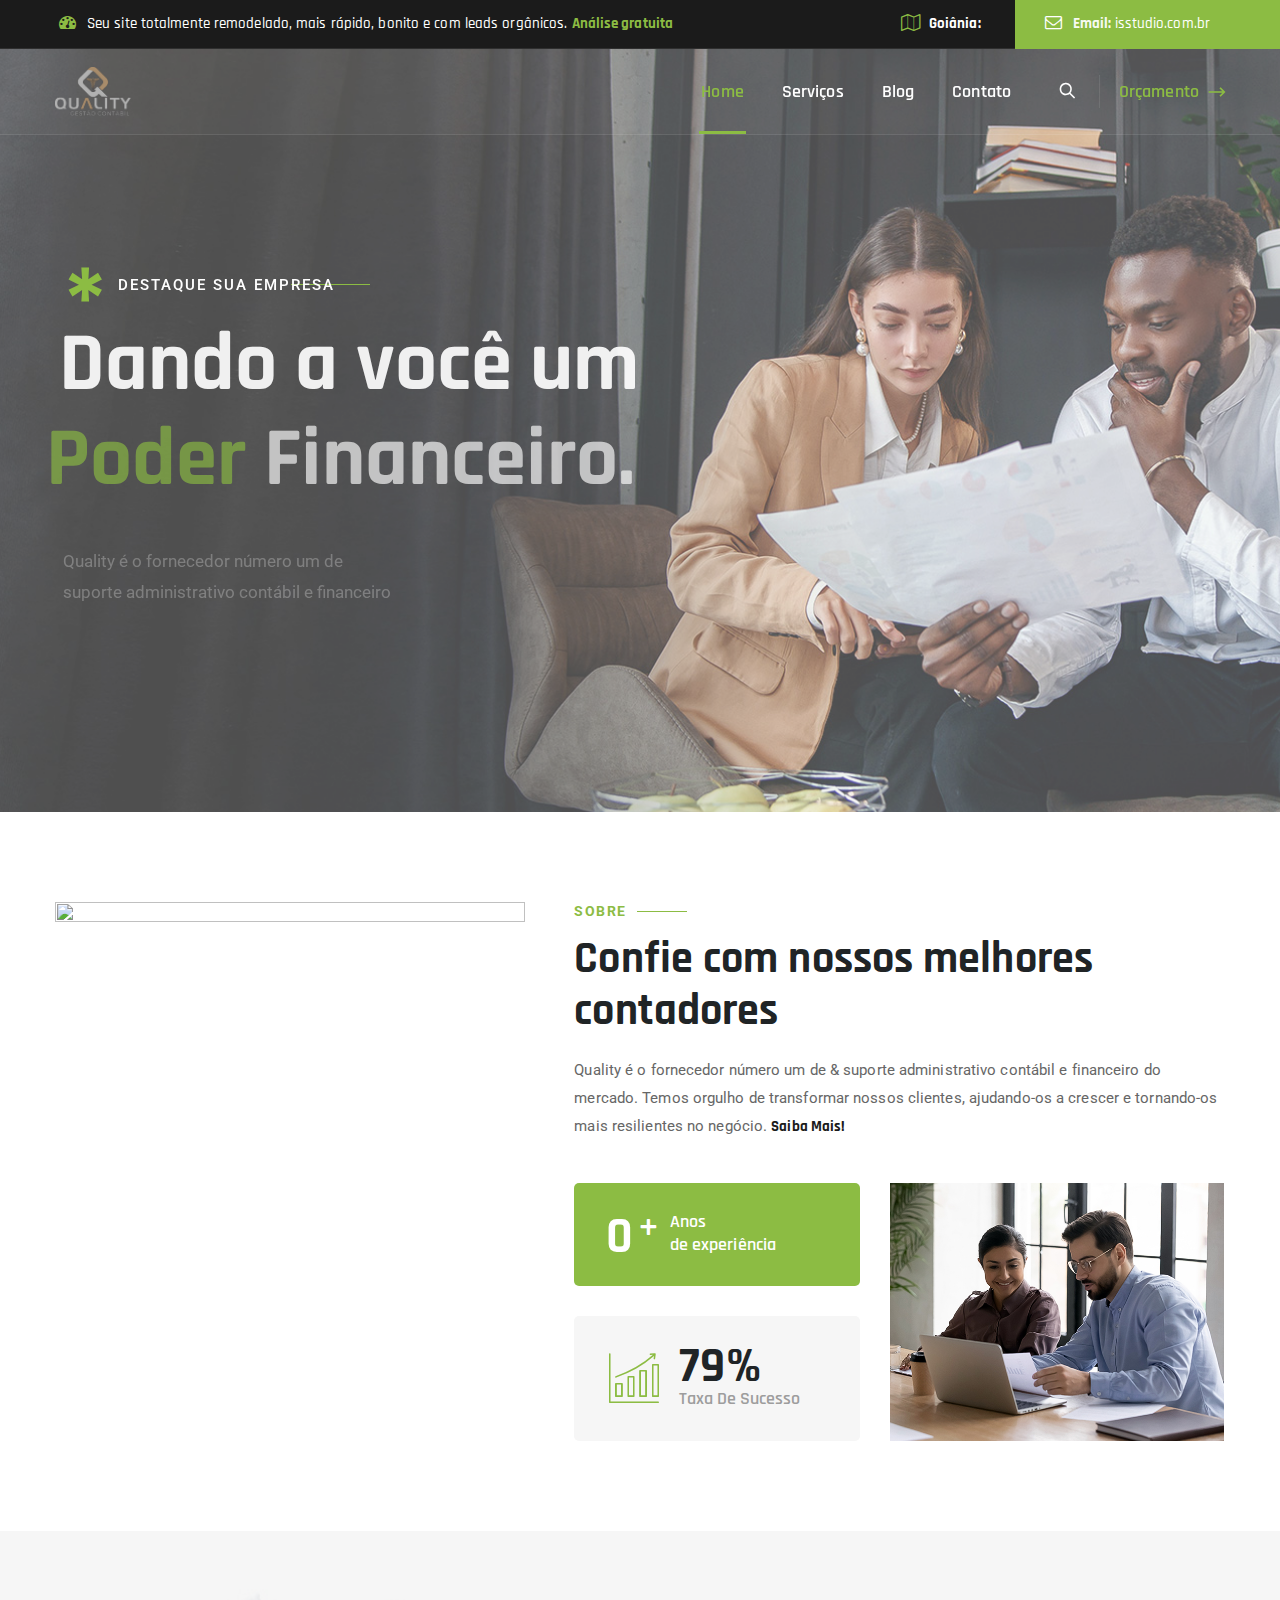
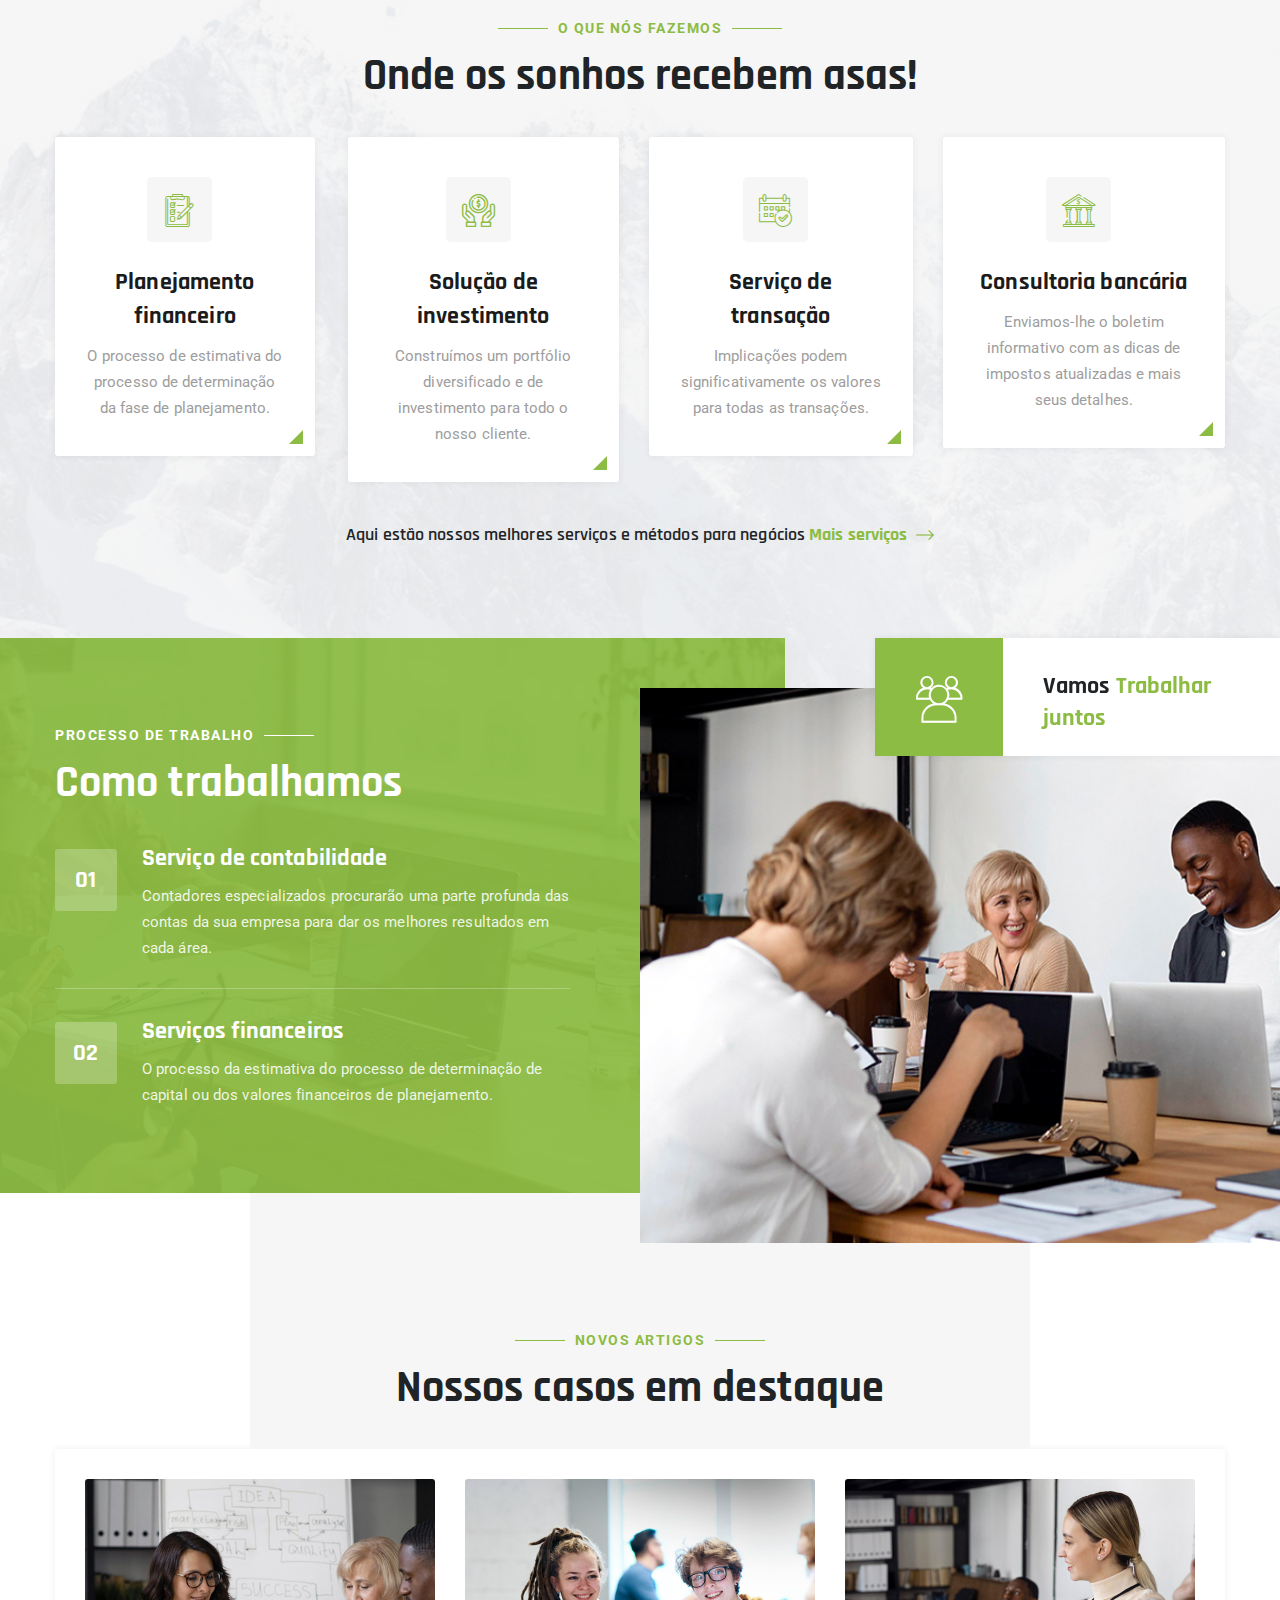
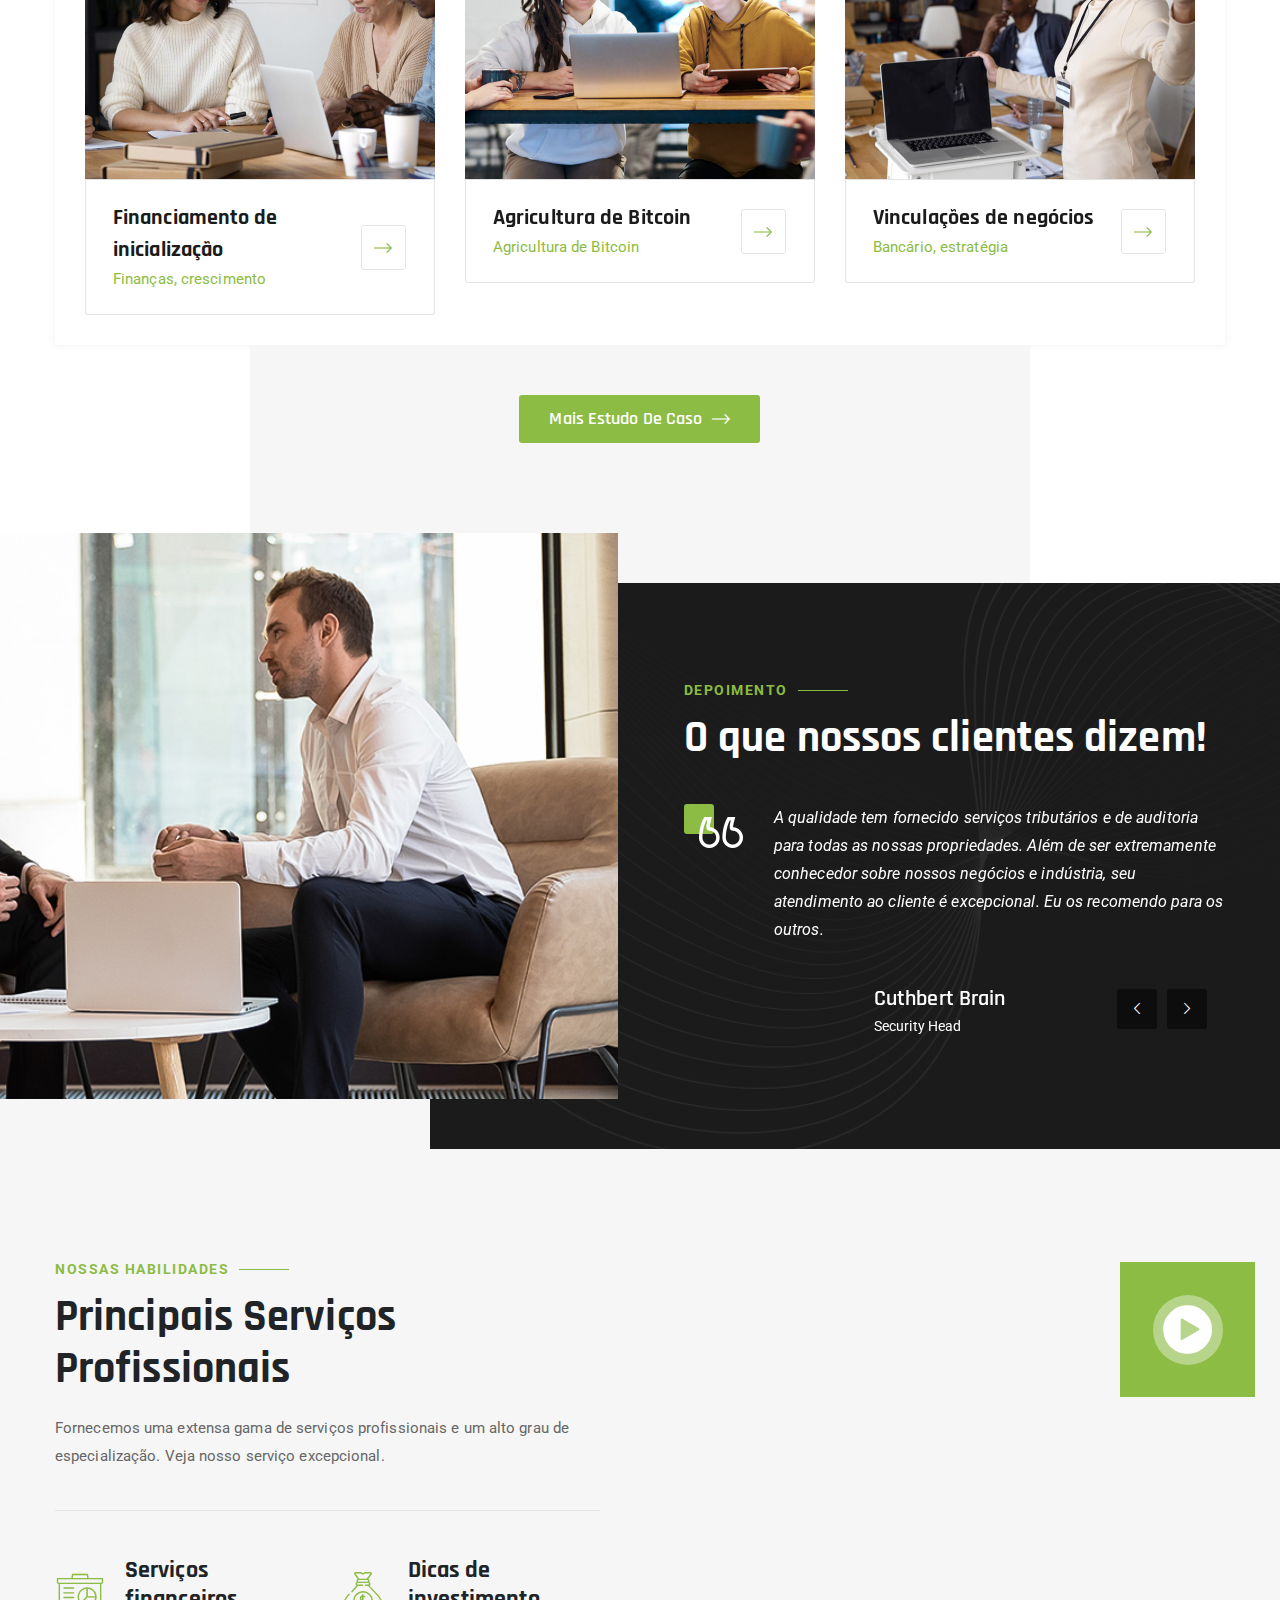
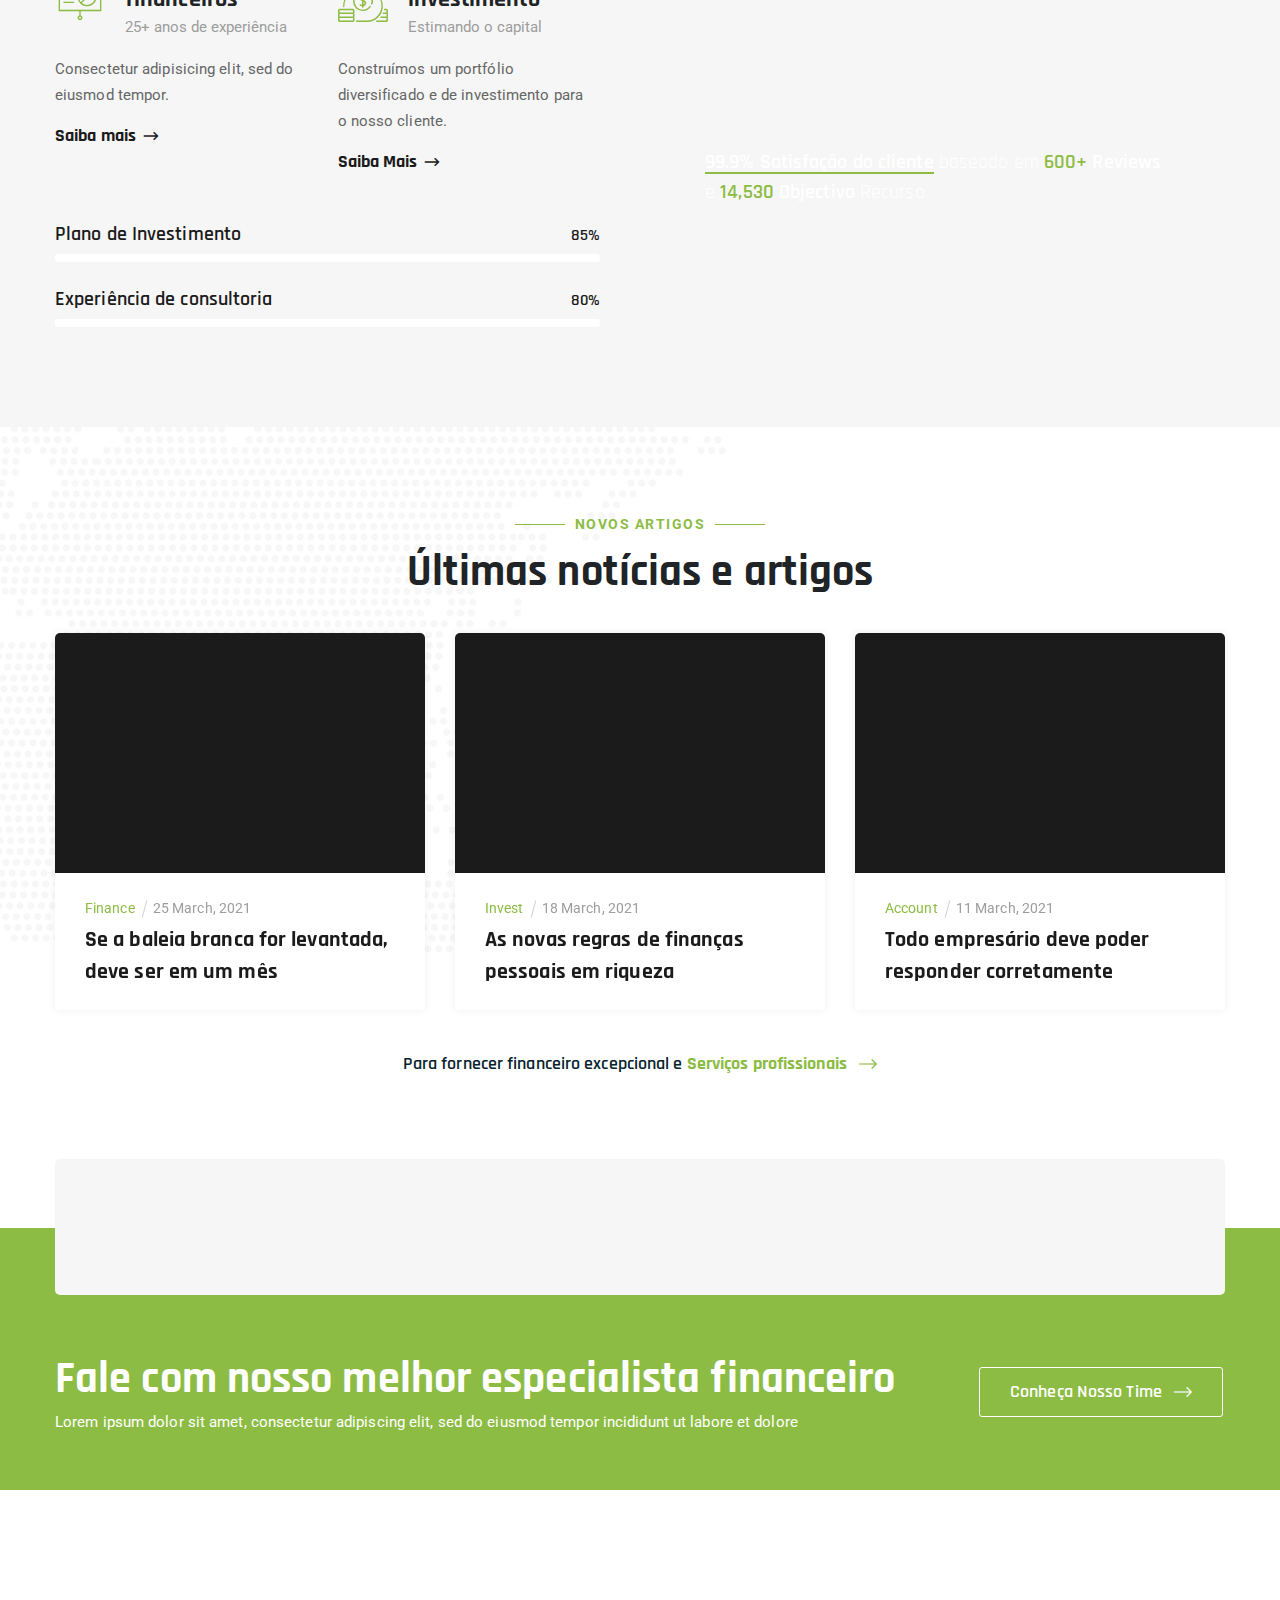
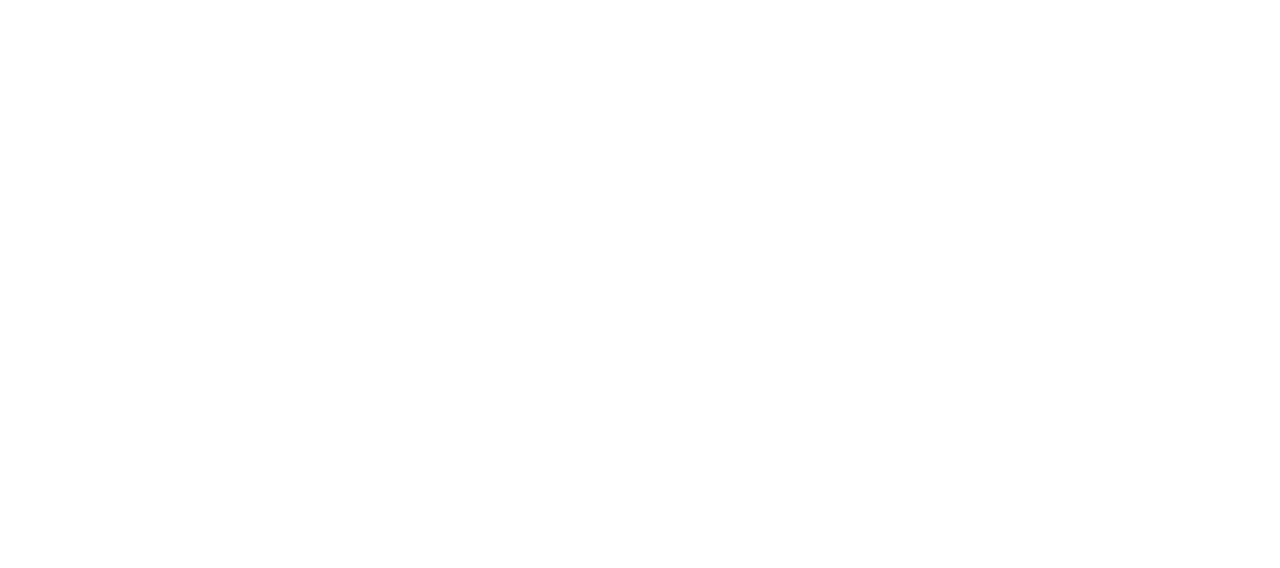
==== commit 63f0b94e: "ajuste de links" ====
--- a/index.html
+++ b/index.html
@@ -232,11 +232,11 @@
 		<div class="site-header-main tm-wrap container tm-container-for-header">
 		
 			<div class="site-branding tm-wrap-cell">
-				<div class="headerlogo themetechmount-logotype-image tm-stickylogo-no"><h1 class="site-title"><a class="home-link" href="index.html" title="Quality" rel="home"><span class="tm-sc-logo tm-sc-logo-type-image"><img class="themetechmount-logo-img standardlogo" alt="Quality" src="wp-content/uploads/2021/05/logo-white-1.png"></span></a></h1><h2 class="site-description">Accounting &amp; Finance Consulting WP Theme</h2></div>			</div><!-- .site-branding -->
+				<div class="headerlogo themetechmount-logotype-image tm-stickylogo-no"><h1 class="site-title"><a class="home-link" href="#" title="Quality" rel="home"><span class="tm-sc-logo tm-sc-logo-type-image"><img class="themetechmount-logo-img standardlogo" alt="Quality" src="wp-content/uploads/2021/05/logo-white-1.png"></span></a></h1><h2 class="site-description">Accounting &amp; Finance Consulting WP Theme</h2></div>			</div><!-- .site-branding -->
 
 			<div id="site-header-menu" class="site-header-menu tm-wrap-cell">
 				<nav id="site-navigation" class="main-navigation" aria-label="Primary Menu" data-sticky-height="85">
-				<div class="tm-header-text-area"><div class="header-info-widget"><div class="ttm-header-button"><a href="contact-us-1/index.html" class="tm-skincolor">Orçamento</a></div></div></div>					<div class="tm-header-icons "><div class="tm-header-icon tm-header-search-link"><a href="#"><i class="tm-invess-icon-search"></i></a><div class="tm-search-overlay"><form method="get" class="tm-site-searchform" action="https://themetechmount.com/wordpress/invess"> <div class="w-search-form-h"><div class="w-search-form-row"><div class="w-search-input"><input type="search" class="field searchform-s" name="s" placeholder="Type Word Then Enter.." /><button type="submit"><span class="tm-invess-icon-search"></span></button></div></div></div></form></div></div></div>					
+				<div class="tm-header-text-area"><div class="header-info-widget"><div class="ttm-header-button"><a href="#" class="tm-skincolor">Orçamento</a></div></div></div>					<div class="tm-header-icons "><div class="tm-header-icon tm-header-search-link"><a href="#"><i class="tm-invess-icon-search"></i></a><div class="tm-search-overlay"><form method="get" class="tm-site-searchform" action="https://themetechmount.com/wordpress/invess"> <div class="w-search-form-h"><div class="w-search-form-row"><div class="w-search-input"><input type="search" class="field searchform-s" name="s" placeholder="Type Word Then Enter.." /><button type="submit"><span class="tm-invess-icon-search"></span></button></div></div></div></form></div></div></div>					
 					
 					
 <button id="menu-toggle" class="menu-toggle">
@@ -254,7 +254,7 @@
 
 <li id="menu-item-2932" class="menu-item menu-item-type-custom menu-item-object-custom menu-item-has-children menu-item-2932"><a href="#blog">Blog</a>
 </li>
-<li id="menu-item-11888" class="menu-item menu-item-type-post_type menu-item-object-page menu-item-11888"><a href="contact-us-1/index.html">Contato</a></li>
+<li id="menu-item-11888" class="menu-item menu-item-type-post_type menu-item-object-page menu-item-11888"><a href="#">Contato</a></li>
 </ul></div>				</nav><!-- .main-navigation -->
 			</div><!-- .site-header-menu -->
 			
@@ -339,7 +339,7 @@
 							--><a
 								id="slider-8-slide-20-layer-21" 
 								class="rs-layer tm-slider-button"
-								href="services-1/index.html" target="_self" rel="nofollow"
+								href="#" target="_self" rel="nofollow"
 								data-type="text"
 								data-rsp_ch="on"
 								data-xy="x:l,l,c,c;xo:65px,65px,0,0;yo:628px,628px,327px,235px;"
@@ -445,7 +445,7 @@
 							--><a
 								id="slider-8-slide-22-layer-21" 
 								class="rs-layer tm-slider-button"
-								href="services-1/index.html" target="_self" rel="nofollow"
+								href="#" target="_self" rel="nofollow"
 								data-type="text"
 								data-rsp_ch="on"
 								data-xy="x:r,r,c,c;xo:65px,65px,0,0;yo:616px,616px,327px,235px;"
@@ -601,7 +601,7 @@
 		<h2 class="tm-element-content-heading">
 			Confie com nossos melhores contadores
 			</h2>
-		</div><div class="tm-element-content-desctxt">Quality é o fornecedor número um de &amp;  suporte administrativo contábil e financeiro do mercado. Temos orgulho de transformar nossos clientes, ajudando-os a crescer e tornando-os mais resilientes no negócio.  <strong><a class="tm-black tm-button-simple" href="services-3/index.html"> Saiba Mais!  </a></strong></div></div>		</div>
+		</div><div class="tm-element-content-desctxt">Quality é o fornecedor número um de &amp;  suporte administrativo contábil e financeiro do mercado. Temos orgulho de transformar nossos clientes, ajudando-os a crescer e tornando-os mais resilientes no negócio.  <strong><a class="tm-black tm-button-simple" href="#"> Saiba Mais!  </a></strong></div></div>		</div>
 				</div>
 				<section class="elementor-section elementor-inner-section elementor-element elementor-element-9f03e8c tm-column-break-ipad-no tm-col-stretched-none elementor-section-boxed elementor-section-height-default elementor-section-height-default" data-id="9f03e8c" data-element_type="section">
 						<div class="elementor-container elementor-column-gap-no">
@@ -702,7 +702,7 @@
 			<div class="tm-box-icon"><i class="kw_invess flaticon-checklist"></i></div>			</div>
 			<div class="themetechmount-iconbox-heading">
 								<h2 class="tm-custom-heading">
-					<a href="service/financial-advise/index.html"><span>
+									<a href="#"><span>
 						Planejamento financeiro
 					</span></a>
 					</h2>
@@ -729,7 +729,7 @@
 			<div class="tm-box-icon"><i class="kw_invess flaticon-money-1"></i></div>			</div>
 			<div class="themetechmount-iconbox-heading">
 								<h2 class="tm-custom-heading">
-					<a href="service/financial-advise/index.html"><span>
+									<a href="#"><span>
 						Solução de investimento
 					</span></a>
 					</h2>
@@ -756,7 +756,7 @@
 			<div class="tm-box-icon"><i class="kw_invess flaticon-calendar"></i></div>			</div>
 			<div class="themetechmount-iconbox-heading">
 								<h2 class="tm-custom-heading">
-					<a href="service/accounting-service/index.html"><span>
+									<a href="#"><span>
 						Serviço de transação
 					</span></a>
 					</h2>
@@ -783,7 +783,7 @@
 			<div class="tm-box-icon"><i class="kw_invess flaticon-bank"></i></div>			</div>
 			<div class="themetechmount-iconbox-heading">
 								<h2 class="tm-custom-heading">
-					<a href="service/banking-consulting/index.html"><span>
+									<a href="#"><span>
 						Consultoria bancária
 					</span></a>
 					</h2>
@@ -806,7 +806,7 @@
 			<div class="elementor-widget-wrap elementor-element-populated">
 								<div class="elementor-element elementor-element-b5f17f3 elementor-widget elementor-widget-text-editor" data-id="b5f17f3" data-element_type="widget" data-widget_type="text-editor.default">
 				<div class="elementor-widget-container">
-					Aqui estão nossos melhores serviços e métodos para negócios <strong><a class="tm-skincolor tm-button-simple" href="services-3/index.html">Mais serviços  <i class="kw_invess flaticon-right-arrow"></i></a></strong>						</div>
+					Aqui estão nossos melhores serviços e métodos para negócios <strong><a class="tm-skincolor tm-button-simple" href="#">Mais serviços  <i class="kw_invess flaticon-right-arrow"></i></a></strong>						</div>
 				</div>
 					</div>
 		</div>
@@ -962,70 +962,70 @@
 			<div class="tm-box-col-wrapper  finance growth col-lg-4 col-sm-6 col-md-4 col-xs-12"><article class="themetechmount-box themetechmount-box-portfolio themetechmount-portfoliobox-style1 ">
 	<div class="themetechmount-post-item">	
 		<div class="themetechmount-post-item-inner">
-			<div class="tm-featured-wrapper tm-tm_portfolio-featured-wrapper"><a href="portfolio/startup-funding/index.html"><img loading="lazy" width="700" height="600" src="wp-content/uploads/2021/02/project-01-700x600.jpg" class="attachment-themetechmount-img-portfolio size-themetechmount-img-portfolio wp-post-image" alt="" data-id="13208" /></a></div>			<div class="tm-box-bottom tm-wrap">
+			<div class="tm-featured-wrapper tm-tm_portfolio-featured-wrapper"><a href="#"><img loading="lazy" width="700" height="600" src="wp-content/uploads/2021/02/project-01-700x600.jpg" class="attachment-themetechmount-img-portfolio size-themetechmount-img-portfolio wp-post-image" alt="" data-id="13208" /></a></div>			<div class="tm-box-bottom tm-wrap">
 				<div class="themetechmount-box-overlay tm-wrap-cell">
 					<div class="themetechmount-box-content">
-						<div class="themetechmount-box-title"><h4><a href="portfolio/startup-funding/index.html">Financiamento de inicialização</a></h4></div>						<div class="themetechmount-box-category"><div class="tm-cat">
+						<div class="themetechmount-box-title"><h4><a href="#">Financiamento de inicialização</a></h4></div>						<div class="themetechmount-box-category"><div class="tm-cat">
 							Finanças, crescimento</div></div>
 					</div>
 				</div>
-				<div class="tm-post-iconbox tm-wrap-cell"><a href="portfolio/startup-funding/index.html" class="themetechmount_pf_link"><i class="kw_invess flaticon-right-arrow"></i></a></div>	
+				<div class="tm-post-iconbox tm-wrap-cell"><a href="#" class="themetechmount_pf_link"><i class="kw_invess flaticon-right-arrow"></i></a></div>	
 			</div>
 		</div>		
 	</div>
 </article></div><div class="tm-box-col-wrapper  business finance col-lg-4 col-sm-6 col-md-4 col-xs-12"><article class="themetechmount-box themetechmount-box-portfolio themetechmount-portfoliobox-style1 ">
 	<div class="themetechmount-post-item">	
 		<div class="themetechmount-post-item-inner">
-			<div class="tm-featured-wrapper tm-tm_portfolio-featured-wrapper"><a href="portfolio/bitcoin-farming/index.html"><img loading="lazy" width="700" height="600" src="wp-content/uploads/2021/02/project-02-700x600.jpg" class="attachment-themetechmount-img-portfolio size-themetechmount-img-portfolio wp-post-image" alt="" data-id="13209" /></a></div>			<div class="tm-box-bottom tm-wrap">
+			<div class="tm-featured-wrapper tm-tm_portfolio-featured-wrapper"><a href="#"><img loading="lazy" width="700" height="600" src="wp-content/uploads/2021/02/project-02-700x600.jpg" class="attachment-themetechmount-img-portfolio size-themetechmount-img-portfolio wp-post-image" alt="" data-id="13209" /></a></div>			<div class="tm-box-bottom tm-wrap">
 				<div class="themetechmount-box-overlay tm-wrap-cell">
 					<div class="themetechmount-box-content">
-						<div class="themetechmount-box-title"><h4><a href="portfolio/bitcoin-farming/index.html">Agricultura de Bitcoin</a></h4></div>						<div class="themetechmount-box-category"><div class="tm-cat">
+						<div class="themetechmount-box-title"><h4><a href="#">Agricultura de Bitcoin</a></h4></div>						<div class="themetechmount-box-category"><div class="tm-cat">
 							Agricultura de Bitcoin</div></div>
 					</div>
 				</div>
-				<div class="tm-post-iconbox tm-wrap-cell"><a href="portfolio/bitcoin-farming/index.html" class="themetechmount_pf_link"><i class="kw_invess flaticon-right-arrow"></i></a></div>	
+				<div class="tm-post-iconbox tm-wrap-cell"><a href="#" class="themetechmount_pf_link"><i class="kw_invess flaticon-right-arrow"></i></a></div>	
 			</div>
 		</div>		
 	</div>
 </article></div><div class="tm-box-col-wrapper  banking strategy col-lg-4 col-sm-6 col-md-4 col-xs-12"><article class="themetechmount-box themetechmount-box-portfolio themetechmount-portfoliobox-style1 ">
 	<div class="themetechmount-post-item">	
 		<div class="themetechmount-post-item-inner">
-			<div class="tm-featured-wrapper tm-tm_portfolio-featured-wrapper"><a href="portfolio/business-tie-ups/index.html"><img loading="lazy" width="700" height="600" src="wp-content/uploads/2021/02/project-03-700x600.jpg" class="attachment-themetechmount-img-portfolio size-themetechmount-img-portfolio wp-post-image" alt="" data-id="13210" /></a></div>			<div class="tm-box-bottom tm-wrap">
+			<div class="tm-featured-wrapper tm-tm_portfolio-featured-wrapper"><a href="#"><img loading="lazy" width="700" height="600" src="wp-content/uploads/2021/02/project-03-700x600.jpg" class="attachment-themetechmount-img-portfolio size-themetechmount-img-portfolio wp-post-image" alt="" data-id="13210" /></a></div>			<div class="tm-box-bottom tm-wrap">
 				<div class="themetechmount-box-overlay tm-wrap-cell">
 					<div class="themetechmount-box-content">
-						<div class="themetechmount-box-title"><h4><a href="portfolio/business-tie-ups/index.html">Vinculações de negócios</a></h4></div>						<div class="themetechmount-box-category"><div class="tm-cat">
+						<div class="themetechmount-box-title"><h4><a href="#">Vinculações de negócios</a></h4></div>						<div class="themetechmount-box-category"><div class="tm-cat">
 							Bancário, estratégia</div></div>
 					</div>
 				</div>
-				<div class="tm-post-iconbox tm-wrap-cell"><a href="portfolio/business-tie-ups/index.html" class="themetechmount_pf_link"><i class="kw_invess flaticon-right-arrow"></i></a></div>	
+				<div class="tm-post-iconbox tm-wrap-cell"><a href="#" class="themetechmount_pf_link"><i class="kw_invess flaticon-right-arrow"></i></a></div>	
 			</div>
 		</div>		
 	</div>
 </article></div><div class="tm-box-col-wrapper  banking finance col-lg-4 col-sm-6 col-md-4 col-xs-12"><article class="themetechmount-box themetechmount-box-portfolio themetechmount-portfoliobox-style1 ">
 	<div class="themetechmount-post-item">	
 		<div class="themetechmount-post-item-inner">
-			<div class="tm-featured-wrapper tm-tm_portfolio-featured-wrapper"><a href="portfolio/personal-banking/index.html"><img loading="lazy" width="700" height="600" src="wp-content/uploads/2021/02/portfolio06-700x600.jpg" class="attachment-themetechmount-img-portfolio size-themetechmount-img-portfolio wp-post-image" alt="" data-id="12193" /></a></div>			<div class="tm-box-bottom tm-wrap">
+			<div class="tm-featured-wrapper tm-tm_portfolio-featured-wrapper"><a href="#"><img loading="lazy" width="700" height="600" src="wp-content/uploads/2021/02/portfolio06-700x600.jpg" class="attachment-themetechmount-img-portfolio size-themetechmount-img-portfolio wp-post-image" alt="" data-id="12193" /></a></div>			<div class="tm-box-bottom tm-wrap">
 				<div class="themetechmount-box-overlay tm-wrap-cell">
 					<div class="themetechmount-box-content">
-						<div class="themetechmount-box-title"><h4><a href="portfolio/personal-banking/index.html">Banco pessoal</a></h4></div>						<div class="themetechmount-box-category"><div class="tm-cat">
+						<div class="themetechmount-box-title"><h4><a href="#">Banco pessoal</a></h4></div>						<div class="themetechmount-box-category"><div class="tm-cat">
 							Banco e Finanças</div></div>
 					</div>
 				</div>
-				<div class="tm-post-iconbox tm-wrap-cell"><a href="portfolio/personal-banking/index.html" class="themetechmount_pf_link"><i class="kw_invess flaticon-right-arrow"></i></a></div>	
+				<div class="tm-post-iconbox tm-wrap-cell"><a href="#" class="themetechmount_pf_link"><i class="kw_invess flaticon-right-arrow"></i></a></div>	
 			</div>
 		</div>		
 	</div>
 </article></div><div class="tm-box-col-wrapper  growth strategy col-lg-4 col-sm-6 col-md-4 col-xs-12"><article class="themetechmount-box themetechmount-box-portfolio themetechmount-portfoliobox-style1 ">
 	<div class="themetechmount-post-item">	
 		<div class="themetechmount-post-item-inner">
-			<div class="tm-featured-wrapper tm-tm_portfolio-featured-wrapper"><a href="portfolio/merger-acquisition/index.html"><img loading="lazy" width="700" height="600" src="wp-content/uploads/2021/02/post02-700x600.jpg" class="attachment-themetechmount-img-portfolio size-themetechmount-img-portfolio wp-post-image" alt="" data-id="12176" /></a></div>			<div class="tm-box-bottom tm-wrap">
+			<div class="tm-featured-wrapper tm-tm_portfolio-featured-wrapper"><a href="#"><img loading="lazy" width="700" height="600" src="wp-content/uploads/2021/02/post02-700x600.jpg" class="attachment-themetechmount-img-portfolio size-themetechmount-img-portfolio wp-post-image" alt="" data-id="12176" /></a></div>			<div class="tm-box-bottom tm-wrap">
 				<div class="themetechmount-box-overlay tm-wrap-cell">
 					<div class="themetechmount-box-content">
-						<div class="themetechmount-box-title"><h4><a href="portfolio/merger-acquisition/index.html">Fusão &amp; Aquisição</a></h4></div>						<div class="themetechmount-box-category"><div class="tm-cat">
+						<div class="themetechmount-box-title"><h4><a href="#">Fusão &amp; Aquisição</a></h4></div>						<div class="themetechmount-box-category"><div class="tm-cat">
 							A estratégia de crescimento</div></div>
 					</div>
 				</div>
-				<div class="tm-post-iconbox tm-wrap-cell"><a href="portfolio/merger-acquisition/index.html" class="themetechmount_pf_link"><i class="kw_invess flaticon-right-arrow"></i></a></div>	
+				<div class="tm-post-iconbox tm-wrap-cell"><a href="#" class="themetechmount_pf_link"><i class="kw_invess flaticon-right-arrow"></i></a></div>	
 			</div>
 		</div>		
 	</div>
@@ -1049,7 +1049,7 @@
 								<div class="elementor-element elementor-element-1da329f0 elementor-align-center tm-btn-shape-rounded tm-btn-color-skincolor tm-btn-style-flat elementor-widget elementor-widget-button" data-id="1da329f0" data-element_type="widget" data-widget_type="button.default">
 				<div class="elementor-widget-container">
 					<div class="elementor-button-wrapper">
-			<a href="case-studies/index.html" class="elementor-button-link elementor-button elementor-size-sm" role="button">
+			<a href="#" class="elementor-button-link elementor-button elementor-size-sm" role="button">
 						<span class="elementor-button-content-wrapper">
 						<span class="elementor-button-icon elementor-align-icon-right">
 				<i aria-hidden="true" class="kw_invess flaticon-right-arrow"></i>			</span>
@@ -1295,7 +1295,7 @@
 				<div class="elementor-element elementor-element-df351d9 elementor-view-stacked elementor-shape-square elementor-widget__width-auto elementor-absolute tm_prettyphoto tm_prettyphoto1  elementor-widget elementor-widget-icon" data-id="df351d9" data-element_type="widget" data-settings="{&quot;_position&quot;:&quot;absolute&quot;}" data-widget_type="icon.default">
 				<div class="elementor-widget-container">
 					<div class="elementor-icon-wrapper">
-			<a class="elementor-icon" href="https://youtu.be/7e90gBu4pas">
+			<a class="elementor-icon" href="#">
 			<i aria-hidden="true" class="fas fa-play-circle"></i>			</a>
 		</div>
 				</div>
@@ -1333,55 +1333,55 @@
 			<div class="tm-box-col-wrapper  finance col-lg-4 col-sm-6 col-md-4 col-xs-12"><article class="themetechmount-box themetechmount-box-blog themetechmount-blogbox-styleone themetechmount-blogbox-format- ">
 	<div class="post-item tm-shadow-box">
 		<div class="tm-featured-outer-wrapper tm-post-featured-outer-wrapper">
-			<div class="tm-featured-wrapper tm-post-featured-wrapper tm-post-format-"><a href="blog/2021/03/25/if-the-white-whale-be-raised-it-must-be-in-a-month/index.html"><img loading="lazy" width="740" height="480" src="wp-content/uploads/2021/03/post-001-740x480.jpg" class="attachment-themetechmount-img-blog-top size-themetechmount-img-blog-top wp-post-image" alt="" data-id="8208" /></a></div>			<div class="tm-post-iconbox tm-wrap-cell"><a href="blog/2021/03/25/if-the-white-whale-be-raised-it-must-be-in-a-month/index.html" class="themetechmount_pd_link"><i class="kw_invess flaticon-right-arrow"></i></a></div>	
+			<div class="tm-featured-wrapper tm-post-featured-wrapper tm-post-format-"><a href="#"><img loading="lazy" width="740" height="480" src="wp-content/uploads/2021/03/post-001-740x480.jpg" class="attachment-themetechmount-img-blog-top size-themetechmount-img-blog-top wp-post-image" alt="" data-id="8208" /></a></div>			<div class="tm-post-iconbox tm-wrap-cell"><a href="#" class="themetechmount_pd_link"><i class="kw_invess flaticon-right-arrow"></i></a></div>	
 		</div>		
 		<div class="themetechmount-box-desc">
 			<div class="entry-header">
-				<div class="tm-entry-meta-wrapper"><div class="entry-meta tm-entry-meta tm-entry-meta-blogbox"><span class="tm-meta-line byline"><i class="tm-invess-icon-user"></i> <span class="author vcard"><span class="screen-reader-text tm-hide">Author </span><a class="url fn n" href="blog/author/admin/index.html">John Doe</a></span></span><span class="tm-meta-line cat-links"><i class="tm-invess-icon-category"></i> <span class="screen-reader-text tm-hide">Categories </span><a href="blog/category/finance/index.html" rel="category tag">Finance</a></span><span class="tm-meta-line posted-on"><i class="tm-invess-icon-calendar"></i> <span class="screen-reader-text tm-hide">Posted on </span><a href="blog/2021/03/25/if-the-white-whale-be-raised-it-must-be-in-a-month/index.html" rel="bookmark"><span class="entry-date published">25 March, 2021</span><span class="updated tm-hide">17 May, 2021</span></a></span></div></div>				<div class="themetechmount-box-title"><h4><a href="blog/2021/03/25/if-the-white-whale-be-raised-it-must-be-in-a-month/index.html">Se a baleia branca for levantada, deve ser em um mês</a></h4></div>			</div>								
+				<div class="tm-entry-meta-wrapper"><div class="entry-meta tm-entry-meta tm-entry-meta-blogbox"><span class="tm-meta-line byline"><i class="tm-invess-icon-user"></i> <span class="author vcard"><span class="screen-reader-text tm-hide">Author </span><a class="url fn n" href="#">John Doe</a></span></span><span class="tm-meta-line cat-links"><i class="tm-invess-icon-category"></i> <span class="screen-reader-text tm-hide">Categories </span><a href="#" rel="category tag">Finance</a></span><span class="tm-meta-line posted-on"><i class="tm-invess-icon-calendar"></i> <span class="screen-reader-text tm-hide">Posted on </span><a href="#" rel="bookmark"><span class="entry-date published">25 March, 2021</span><span class="updated tm-hide">17 May, 2021</span></a></span></div></div>				<div class="themetechmount-box-title"><h4><a href="#">Se a baleia branca for levantada, deve ser em um mês</a></h4></div>			</div>								
 		</div>
 	</div>
 </article>
 </div><div class="tm-box-col-wrapper  invest col-lg-4 col-sm-6 col-md-4 col-xs-12"><article class="themetechmount-box themetechmount-box-blog themetechmount-blogbox-styleone themetechmount-blogbox-format- ">
 	<div class="post-item tm-shadow-box">
 		<div class="tm-featured-outer-wrapper tm-post-featured-outer-wrapper">
-			<div class="tm-featured-wrapper tm-post-featured-wrapper tm-post-format-"><a href="blog/2021/03/18/the-new-rules-of-personal-finance-in-wealth/index.html"><img loading="lazy" width="740" height="480" src="wp-content/uploads/2021/03/post-002-740x480.jpg" class="attachment-themetechmount-img-blog-top size-themetechmount-img-blog-top wp-post-image" alt="" data-id="8213" /></a></div>			<div class="tm-post-iconbox tm-wrap-cell"><a href="blog/2021/03/18/the-new-rules-of-personal-finance-in-wealth/index.html" class="themetechmount_pd_link"><i class="kw_invess flaticon-right-arrow"></i></a></div>	
+			<div class="tm-featured-wrapper tm-post-featured-wrapper tm-post-format-"><a href="#"><img loading="lazy" width="740" height="480" src="wp-content/uploads/2021/03/post-002-740x480.jpg" class="attachment-themetechmount-img-blog-top size-themetechmount-img-blog-top wp-post-image" alt="" data-id="8213" /></a></div>			<div class="tm-post-iconbox tm-wrap-cell"><a href="#" class="themetechmount_pd_link"><i class="kw_invess flaticon-right-arrow"></i></a></div>	
 		</div>		
 		<div class="themetechmount-box-desc">
 			<div class="entry-header">
-				<div class="tm-entry-meta-wrapper"><div class="entry-meta tm-entry-meta tm-entry-meta-blogbox"><span class="tm-meta-line byline"><i class="tm-invess-icon-user"></i> <span class="author vcard"><span class="screen-reader-text tm-hide">Author </span><a class="url fn n" href="blog/author/admin/index.html">John Doe</a></span></span><span class="tm-meta-line cat-links"><i class="tm-invess-icon-category"></i> <span class="screen-reader-text tm-hide">Categories </span><a href="blog/category/invest/index.html" rel="category tag">Invest</a></span><span class="tm-meta-line posted-on"><i class="tm-invess-icon-calendar"></i> <span class="screen-reader-text tm-hide">Posted on </span><a href="blog/2021/03/18/the-new-rules-of-personal-finance-in-wealth/index.html" rel="bookmark"><span class="entry-date published">18 March, 2021</span><span class="updated tm-hide">17 May, 2021</span></a></span></div></div>				<div class="themetechmount-box-title"><h4><a href="blog/2021/03/18/the-new-rules-of-personal-finance-in-wealth/index.html">As novas regras de finanças pessoais em riqueza</a></h4></div>			</div>								
+				<div class="tm-entry-meta-wrapper"><div class="entry-meta tm-entry-meta tm-entry-meta-blogbox"><span class="tm-meta-line byline"><i class="tm-invess-icon-user"></i> <span class="author vcard"><span class="screen-reader-text tm-hide">Author </span><a class="url fn n" href="#">John Doe</a></span></span><span class="tm-meta-line cat-links"><i class="tm-invess-icon-category"></i> <span class="screen-reader-text tm-hide">Categories </span><a href="#" rel="category tag">Invest</a></span><span class="tm-meta-line posted-on"><i class="tm-invess-icon-calendar"></i> <span class="screen-reader-text tm-hide">Posted on </span><a href="#" rel="bookmark"><span class="entry-date published">18 March, 2021</span><span class="updated tm-hide">17 May, 2021</span></a></span></div></div>				<div class="themetechmount-box-title"><h4><a href="#">As novas regras de finanças pessoais em riqueza</a></h4></div>			</div>								
 		</div>
 	</div>
 </article>
 </div><div class="tm-box-col-wrapper  account col-lg-4 col-sm-6 col-md-4 col-xs-12"><article class="themetechmount-box themetechmount-box-blog themetechmount-blogbox-styleone themetechmount-blogbox-format- ">
 	<div class="post-item tm-shadow-box">
 		<div class="tm-featured-outer-wrapper tm-post-featured-outer-wrapper">
-			<div class="tm-featured-wrapper tm-post-featured-wrapper tm-post-format-"><a href="blog/2021/03/11/every-business-owner-must-be-able-to-answer-correctly/index.html"><img loading="lazy" width="740" height="480" src="wp-content/uploads/2021/03/post01-740x480.jpg" class="attachment-themetechmount-img-blog-top size-themetechmount-img-blog-top wp-post-image" alt="" data-id="12174" /></a></div>			<div class="tm-post-iconbox tm-wrap-cell"><a href="blog/2021/03/11/every-business-owner-must-be-able-to-answer-correctly/index.html" class="themetechmount_pd_link"><i class="kw_invess flaticon-right-arrow"></i></a></div>	
+			<div class="tm-featured-wrapper tm-post-featured-wrapper tm-post-format-"><a href="#"><img loading="lazy" width="740" height="480" src="wp-content/uploads/2021/03/post01-740x480.jpg" class="attachment-themetechmount-img-blog-top size-themetechmount-img-blog-top wp-post-image" alt="" data-id="12174" /></a></div>			<div class="tm-post-iconbox tm-wrap-cell"><a href="#" class="themetechmount_pd_link"><i class="kw_invess flaticon-right-arrow"></i></a></div>	
 		</div>		
 		<div class="themetechmount-box-desc">
 			<div class="entry-header">
-				<div class="tm-entry-meta-wrapper"><div class="entry-meta tm-entry-meta tm-entry-meta-blogbox"><span class="tm-meta-line byline"><i class="tm-invess-icon-user"></i> <span class="author vcard"><span class="screen-reader-text tm-hide">Author </span><a class="url fn n" href="blog/author/admin/index.html">John Doe</a></span></span><span class="tm-meta-line cat-links"><i class="tm-invess-icon-category"></i> <span class="screen-reader-text tm-hide">Categories </span><a href="blog/category/account/index.html" rel="category tag">Account</a></span><span class="tm-meta-line posted-on"><i class="tm-invess-icon-calendar"></i> <span class="screen-reader-text tm-hide">Posted on </span><a href="blog/2021/03/11/every-business-owner-must-be-able-to-answer-correctly/index.html" rel="bookmark"><span class="entry-date published">11 March, 2021</span><span class="updated tm-hide">17 May, 2021</span></a></span></div></div>				<div class="themetechmount-box-title"><h4><a href="blog/2021/03/11/every-business-owner-must-be-able-to-answer-correctly/index.html">Todo empresário deve poder responder corretamente</a></h4></div>			</div>								
+				<div class="tm-entry-meta-wrapper"><div class="entry-meta tm-entry-meta tm-entry-meta-blogbox"><span class="tm-meta-line byline"><i class="tm-invess-icon-user"></i> <span class="author vcard"><span class="screen-reader-text tm-hide">Author </span><a class="url fn n" href="#">John Doe</a></span></span><span class="tm-meta-line cat-links"><i class="tm-invess-icon-category"></i> <span class="screen-reader-text tm-hide">Categories </span><a href="#" rel="category tag">Account</a></span><span class="tm-meta-line posted-on"><i class="tm-invess-icon-calendar"></i> <span class="screen-reader-text tm-hide">Posted on </span><a href="#" rel="bookmark"><span class="entry-date published">11 March, 2021</span><span class="updated tm-hide">17 May, 2021</span></a></span></div></div>				<div class="themetechmount-box-title"><h4><a href="#">Todo empresário deve poder responder corretamente</a></h4></div>			</div>								
 		</div>
 	</div>
 </article>
 </div><div class="tm-box-col-wrapper  marketing col-lg-4 col-sm-6 col-md-4 col-xs-12"><article class="themetechmount-box themetechmount-box-blog themetechmount-blogbox-styleone themetechmount-blogbox-format- ">
 	<div class="post-item tm-shadow-box">
 		<div class="tm-featured-outer-wrapper tm-post-featured-outer-wrapper">
-			<div class="tm-featured-wrapper tm-post-featured-wrapper tm-post-format-"><a href="blog/2021/02/10/the-most-important-chart-on-investing-youll-ever-see/index.html"><img loading="lazy" width="740" height="480" src="wp-content/uploads/2021/02/post02-740x480.jpg" class="attachment-themetechmount-img-blog-top size-themetechmount-img-blog-top wp-post-image" alt="" data-id="12176" /></a></div>			<div class="tm-post-iconbox tm-wrap-cell"><a href="blog/2021/02/10/the-most-important-chart-on-investing-youll-ever-see/index.html" class="themetechmount_pd_link"><i class="kw_invess flaticon-right-arrow"></i></a></div>	
+			<div class="tm-featured-wrapper tm-post-featured-wrapper tm-post-format-"><a href="#"><img loading="lazy" width="740" height="480" src="wp-content/uploads/2021/02/post02-740x480.jpg" class="attachment-themetechmount-img-blog-top size-themetechmount-img-blog-top wp-post-image" alt="" data-id="12176" /></a></div>			<div class="tm-post-iconbox tm-wrap-cell"><a href="#" class="themetechmount_pd_link"><i class="kw_invess flaticon-right-arrow"></i></a></div>	
 		</div>		
 		<div class="themetechmount-box-desc">
 			<div class="entry-header">
-				<div class="tm-entry-meta-wrapper"><div class="entry-meta tm-entry-meta tm-entry-meta-blogbox"><span class="tm-meta-line byline"><i class="tm-invess-icon-user"></i> <span class="author vcard"><span class="screen-reader-text tm-hide">Author </span><a class="url fn n" href="blog/author/admin/index.html">John Doe</a></span></span><span class="tm-meta-line cat-links"><i class="tm-invess-icon-category"></i> <span class="screen-reader-text tm-hide">Categories </span><a href="blog/category/marketing/index.html" rel="category tag">Marketing</a></span><span class="tm-meta-line posted-on"><i class="tm-invess-icon-calendar"></i> <span class="screen-reader-text tm-hide">Posted on </span><a href="blog/2021/02/10/the-most-important-chart-on-investing-youll-ever-see/index.html" rel="bookmark"><span class="entry-date published">10 February, 2021</span><span class="updated tm-hide">17 May, 2021</span></a></span></div></div>				<div class="themetechmount-box-title"><h4><a href="blog/2021/02/10/the-most-important-chart-on-investing-youll-ever-see/index.html">O gráfico mais importante para investir que você já viu.</a></h4></div>			</div>								
+				<div class="tm-entry-meta-wrapper"><div class="entry-meta tm-entry-meta tm-entry-meta-blogbox"><span class="tm-meta-line byline"><i class="tm-invess-icon-user"></i> <span class="author vcard"><span class="screen-reader-text tm-hide">Author </span><a class="url fn n" href="#">John Doe</a></span></span><span class="tm-meta-line cat-links"><i class="tm-invess-icon-category"></i> <span class="screen-reader-text tm-hide">Categories </span><a href="#" rel="category tag">Marketing</a></span><span class="tm-meta-line posted-on"><i class="tm-invess-icon-calendar"></i> <span class="screen-reader-text tm-hide">Posted on </span><a href="#" rel="bookmark"><span class="entry-date published">10 February, 2021</span><span class="updated tm-hide">17 May, 2021</span></a></span></div></div>				<div class="themetechmount-box-title"><h4><a href="#">O gráfico mais importante para investir que você já viu.</a></h4></div>			</div>								
 		</div>
 	</div>
 </article>
 </div><div class="tm-box-col-wrapper  security col-lg-4 col-sm-6 col-md-4 col-xs-12"><article class="themetechmount-box themetechmount-box-blog themetechmount-blogbox-styleone themetechmount-blogbox-format- ">
 	<div class="post-item tm-shadow-box">
 		<div class="tm-featured-outer-wrapper tm-post-featured-outer-wrapper">
-			<div class="tm-featured-wrapper tm-post-featured-wrapper tm-post-format-"><a href="blog/2021/01/29/we-are-leading-financial-advisors-every-time/index.html"><img loading="lazy" width="740" height="480" src="wp-content/uploads/2021/01/post04-740x480.jpg" class="attachment-themetechmount-img-blog-top size-themetechmount-img-blog-top wp-post-image" alt="" data-id="12181" /></a></div>			<div class="tm-post-iconbox tm-wrap-cell"><a href="blog/2021/01/29/we-are-leading-financial-advisors-every-time/index.html" class="themetechmount_pd_link"><i class="kw_invess flaticon-right-arrow"></i></a></div>	
+			<div class="tm-featured-wrapper tm-post-featured-wrapper tm-post-format-"><a href="#"><img loading="lazy" width="740" height="480" src="wp-content/uploads/2021/01/post04-740x480.jpg" class="attachment-themetechmount-img-blog-top size-themetechmount-img-blog-top wp-post-image" alt="" data-id="12181" /></a></div>			<div class="tm-post-iconbox tm-wrap-cell"><a href="#" class="themetechmount_pd_link"><i class="kw_invess flaticon-right-arrow"></i></a></div>	
 		</div>		
 		<div class="themetechmount-box-desc">
 			<div class="entry-header">
-				<div class="tm-entry-meta-wrapper"><div class="entry-meta tm-entry-meta tm-entry-meta-blogbox"><span class="tm-meta-line byline"><i class="tm-invess-icon-user"></i> <span class="author vcard"><span class="screen-reader-text tm-hide">Author </span><a class="url fn n" href="blog/author/admin/index.html">John Doe</a></span></span><span class="tm-meta-line cat-links"><i class="tm-invess-icon-category"></i> <span class="screen-reader-text tm-hide">Categories </span><a href="blog/category/security/index.html" rel="category tag">Security</a></span><span class="tm-meta-line posted-on"><i class="tm-invess-icon-calendar"></i> <span class="screen-reader-text tm-hide">Posted on </span><a href="blog/2021/01/29/we-are-leading-financial-advisors-every-time/index.html" rel="bookmark"><span class="entry-date published">29 January, 2021</span><span class="updated tm-hide">17 May, 2021</span></a></span></div></div>				<div class="themetechmount-box-title"><h4><a href="blog/2021/01/29/we-are-leading-financial-advisors-every-time/index.html">Estamos liderando consultores financeiros todas as vezes</a></h4></div>			</div>								
+				<div class="tm-entry-meta-wrapper"><div class="entry-meta tm-entry-meta tm-entry-meta-blogbox"><span class="tm-meta-line byline"><i class="tm-invess-icon-user"></i> <span class="author vcard"><span class="screen-reader-text tm-hide">Author </span><a class="url fn n" href="#">John Doe</a></span></span><span class="tm-meta-line cat-links"><i class="tm-invess-icon-category"></i> <span class="screen-reader-text tm-hide">Categories </span><a href="#" rel="category tag">Security</a></span><span class="tm-meta-line posted-on"><i class="tm-invess-icon-calendar"></i> <span class="screen-reader-text tm-hide">Posted on </span><a href="#" rel="bookmark"><span class="entry-date published">29 January, 2021</span><span class="updated tm-hide">17 May, 2021</span></a></span></div></div>				<div class="themetechmount-box-title"><h4><a href="#">Estamos liderando consultores financeiros todas as vezes</a></h4></div>			</div>								
 		</div>
 	</div>
 </article>
@@ -1396,7 +1396,7 @@
 			<div class="elementor-widget-wrap elementor-element-populated">
 								<div class="elementor-element elementor-element-2117ee5 elementor-widget elementor-widget-text-editor" data-id="2117ee5" data-element_type="widget" data-widget_type="text-editor.default">
 				<div class="elementor-widget-container">
-					Para fornecer financeiro excepcional e <strong><a class="tm-skincolor tm-button-simple" href="services-3/index.html"> Serviços profissionais   <i class="kw_invess flaticon-right-arrow"></i></a></strong>						</div>
+					Para fornecer financeiro excepcional e <strong><a class="tm-skincolor tm-button-simple" href="#"> Serviços profissionais   <i class="kw_invess flaticon-right-arrow"></i></a></strong>						</div>
 				</div>
 					</div>
 		</div>
@@ -1498,7 +1498,7 @@
 								<div class="elementor-element elementor-element-4c0a909 tm-btn-style-outline tm-btn-shape-rounded elementor-align-right tm-btn-color-white elementor-widget elementor-widget-button" data-id="4c0a909" data-element_type="widget" data-widget_type="button.default">
 				<div class="elementor-widget-container">
 					<div class="elementor-button-wrapper">
-			<a href="our-team/index.html" class="elementor-button-link elementor-button elementor-size-sm" role="button">
+			<a href="#" class="elementor-button-link elementor-button elementor-size-sm" role="button">
 						<span class="elementor-button-content-wrapper">
 						<span class="elementor-button-icon elementor-align-icon-right">
 				<i aria-hidden="true" class="kw_invess flaticon-right-arrow"></i>			</span>
@@ -1612,19 +1612,19 @@
 </ul></div></div></aside>					</div><!-- .widget-area -->
 					
 										<div class="widget-area col-xs-12 col-sm-6 col-md-2 col-lg-2">
-						<aside id="nav_menu-1" class="widget widget_nav_menu"><h3 class="widget-title">Acompanhar</h3><div class="menu-explore-links-container"><ul id="menu-explore-links-1" class="menu"><li class="menu-item menu-item-type-custom menu-item-object-custom menu-item-8175"><a href="about-us-2-2/index.html">Sobre</a></li>
-<li class="menu-item menu-item-type-custom menu-item-object-custom menu-item-8179"><a href="services-3/index.html">Nossas soluções</a></li>
-<li class="menu-item menu-item-type-custom menu-item-object-custom menu-item-8180"><a href="portfolio/startup-funding/index.html">Detalhes do projeto</a></li>
-<li class="menu-item menu-item-type-custom menu-item-object-custom menu-item-8181"><a href="case-studies/index.html">Ultimos projetos</a></li>
-<li class="menu-item menu-item-type-custom menu-item-object-custom menu-item-8182"><a href="contact-us/index.html">Contato</a></li>
+						<aside id="nav_menu-1" class="widget widget_nav_menu"><h3 class="widget-title">Acompanhar</h3><div class="menu-explore-links-container"><ul id="menu-explore-links-1" class="menu"><li class="menu-item menu-item-type-custom menu-item-object-custom menu-item-8175"><a href="#">Sobre</a></li>
+<li class="menu-item menu-item-type-custom menu-item-object-custom menu-item-8179"><a href="#">Nossas soluções</a></li>
+<li class="menu-item menu-item-type-custom menu-item-object-custom menu-item-8180"><a href="#">Detalhes do projeto</a></li>
+<li class="menu-item menu-item-type-custom menu-item-object-custom menu-item-8181"><a href="#">Ultimos projetos</a></li>
+<li class="menu-item menu-item-type-custom menu-item-object-custom menu-item-8182"><a href="#">Contato</a></li>
 </ul></div></aside>					</div><!-- .widget-area -->
 					
 										<div class="widget-area col-xs-12 col-sm-6 col-md-2 col-lg-2">
-						<aside id="nav_menu-2" class="widget widget_nav_menu"><h3 class="widget-title">Links interessantes</h3><div class="menu-footer-link-1-container"><ul id="menu-footer-link-2" class="menu"><li class="menu-item menu-item-type-custom menu-item-object-custom menu-item-3144"><a href="service/financial-advise/index.html">Financial Analysis</a></li>
-<li class="menu-item menu-item-type-custom menu-item-object-custom menu-item-3145"><a href="service/banking-consulting/index.html">Investment Planning</a></li>
-<li class="menu-item menu-item-type-custom menu-item-object-custom menu-item-3146"><a href="service/assurance-services/index.html">Audit &#038; Assurance</a></li>
-<li class="menu-item menu-item-type-custom menu-item-object-custom menu-item-3147"><a href="service/market-analysis/index.html">Sales &#038; Trades</a></li>
-<li class="menu-item menu-item-type-custom menu-item-object-custom menu-item-3148"><a href="service/conflict-management/index.html">Market Research</a></li>
+						<aside id="nav_menu-2" class="widget widget_nav_menu"><h3 class="widget-title">Links interessantes</h3><div class="menu-footer-link-1-container"><ul id="menu-footer-link-2" class="menu"><li class="menu-item menu-item-type-custom menu-item-object-custom menu-item-3144"><a href="#">Financial Analysis</a></li>
+<li class="menu-item menu-item-type-custom menu-item-object-custom menu-item-3145"><a href="#">Investment Planning</a></li>
+<li class="menu-item menu-item-type-custom menu-item-object-custom menu-item-3146"><a href="#">Audit &#038; Assurance</a></li>
+<li class="menu-item menu-item-type-custom menu-item-object-custom menu-item-3147"><a href="#">Sales &#038; Trades</a></li>
+<li class="menu-item menu-item-type-custom menu-item-object-custom menu-item-3148"><a href="#">Market Research</a></li>
 </ul></div></aside>					</div><!-- .widget-area -->
 					
 										<div class="widget-area col-xs-12 col-sm-6 col-md-4 col-lg-4">
@@ -1632,11 +1632,10 @@
 		
 		
 		<aside id="themetechmount-recent-posts-5" class="widget themetechmount_widget_recent_entries">		
-		
 		<h3 class="widget-title">Recent Posts</h3>		
 		<ul class="tm-recent-post-list">
 		
-		<li class="tm-recent-post-list-li"><a href="blog/2021/03/25/if-the-white-whale-be-raised-it-must-be-in-a-month/index.html"><img width="150" height="150" src="wp-content/uploads/2021/03/post-001-150x150.jpg" class="attachment-thumbnail size-thumbnail wp-post-image" alt="" loading="lazy" data-id="8208" /></a><div class="post-detail"><span class="post-date"><i class="tm-invess-icon-calendar"></i>25 March, 2021</span><a href="blog/2021/03/25/if-the-white-whale-be-raised-it-must-be-in-a-month/index.html">Se a baleia branca for levantada, ela deve ser em um mês.</a></div></li><li class="tm-recent-post-list-li"><a href="blog/2021/03/18/the-new-rules-of-personal-finance-in-wealth/index.html"><img width="150" height="150" src="wp-content/uploads/2021/03/post-002-150x150.jpg" class="attachment-thumbnail size-thumbnail wp-post-image" alt="" loading="lazy" data-id="8213" /></a><div class="post-detail"><span class="post-date"><i class="tm-invess-icon-calendar"></i>18 March, 2021</span><a href="blog/2021/03/18/the-new-rules-of-personal-finance-in-wealth/index.html">As novas regras de finanças pessoais em riqueza</a></div></li>		
+		<li class="tm-recent-post-list-li"><a><img width="150" height="150" src="wp-content/uploads/2021/03/post-001-150x150.jpg" class="attachment-thumbnail size-thumbnail wp-post-image" alt="" loading="lazy" data-id="8208" /></a><div class="post-detail"><span class="post-date"><i class="tm-invess-icon-calendar"></i>25 March, 2021</span><a >Se a baleia branca for levantada, ela deve ser em um mês.</a></div></li><li class="tm-recent-post-list-li"><a ><img width="150" height="150" src="wp-content/uploads/2021/03/post-002-150x150.jpg" class="attachment-thumbnail size-thumbnail wp-post-image" alt="" loading="lazy" data-id="8213" /></a><div class="post-detail"><span class="post-date"><i class="tm-invess-icon-calendar"></i>18 March, 2021</span><a >As novas regras de finanças pessoais em riqueza</a></div></li>		
 		</ul>
 		
 		
@@ -1665,6 +1664,8 @@
 <li id="menu-item-3151" class="menu-item menu-item-type-custom menu-item-object-custom menu-item-3151"><a href="https://www.isstudio.com.br/">Contato</a></li>
 <li id="menu-item-3152" class="menu-item menu-item-type-custom menu-item-object-custom menu-item-3152"><a href="https://www.isstudio.com.br/">Financial Help</a></li>
 </ul>				</div><!--.footer menu -->
+				<div class="col-xs-12 col-sm-12 tm-footer2-left ">
+					Quality Gestão contábil LTDA <a class="tm-skincolor">22.466.417/0002-87</a>.    		</div><!--.footer menu -->
 
 				<div class="col-xs-12 col-sm-5 ">
 									</div><!--.copyright --> 
